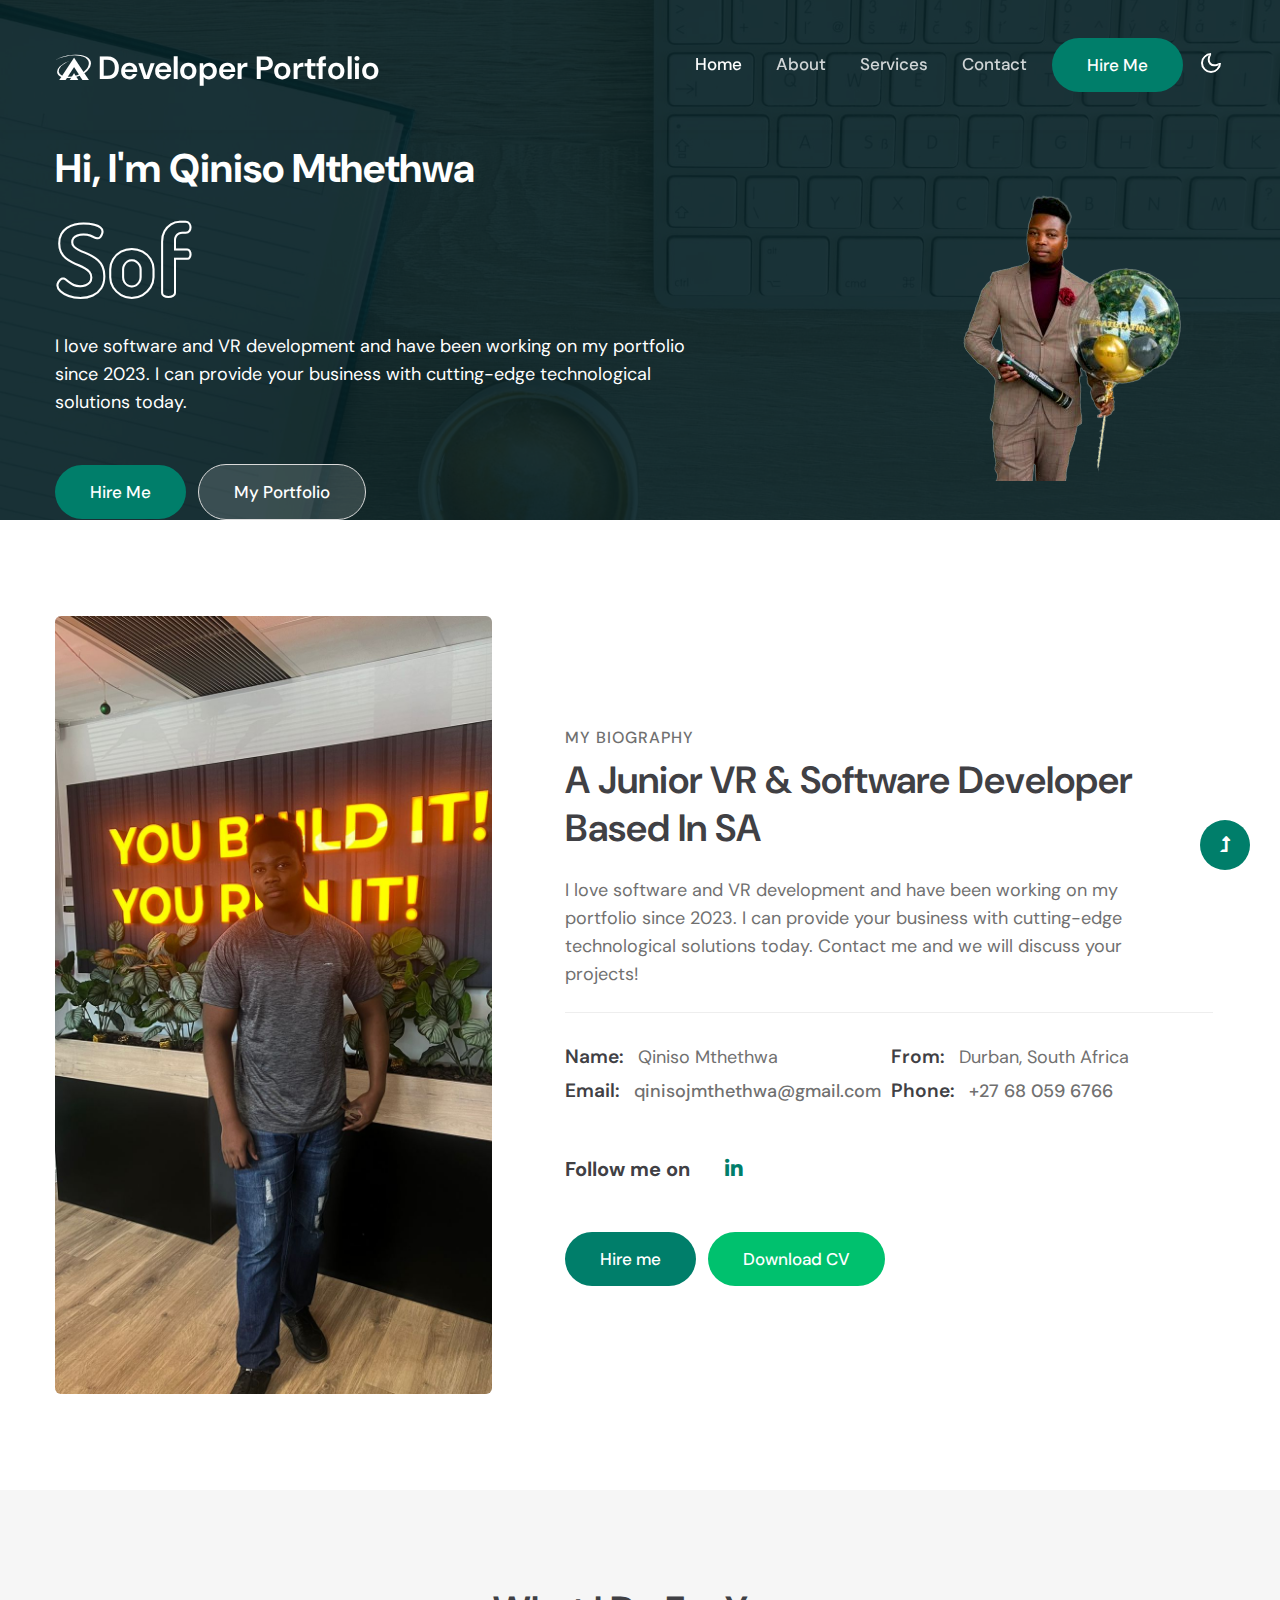
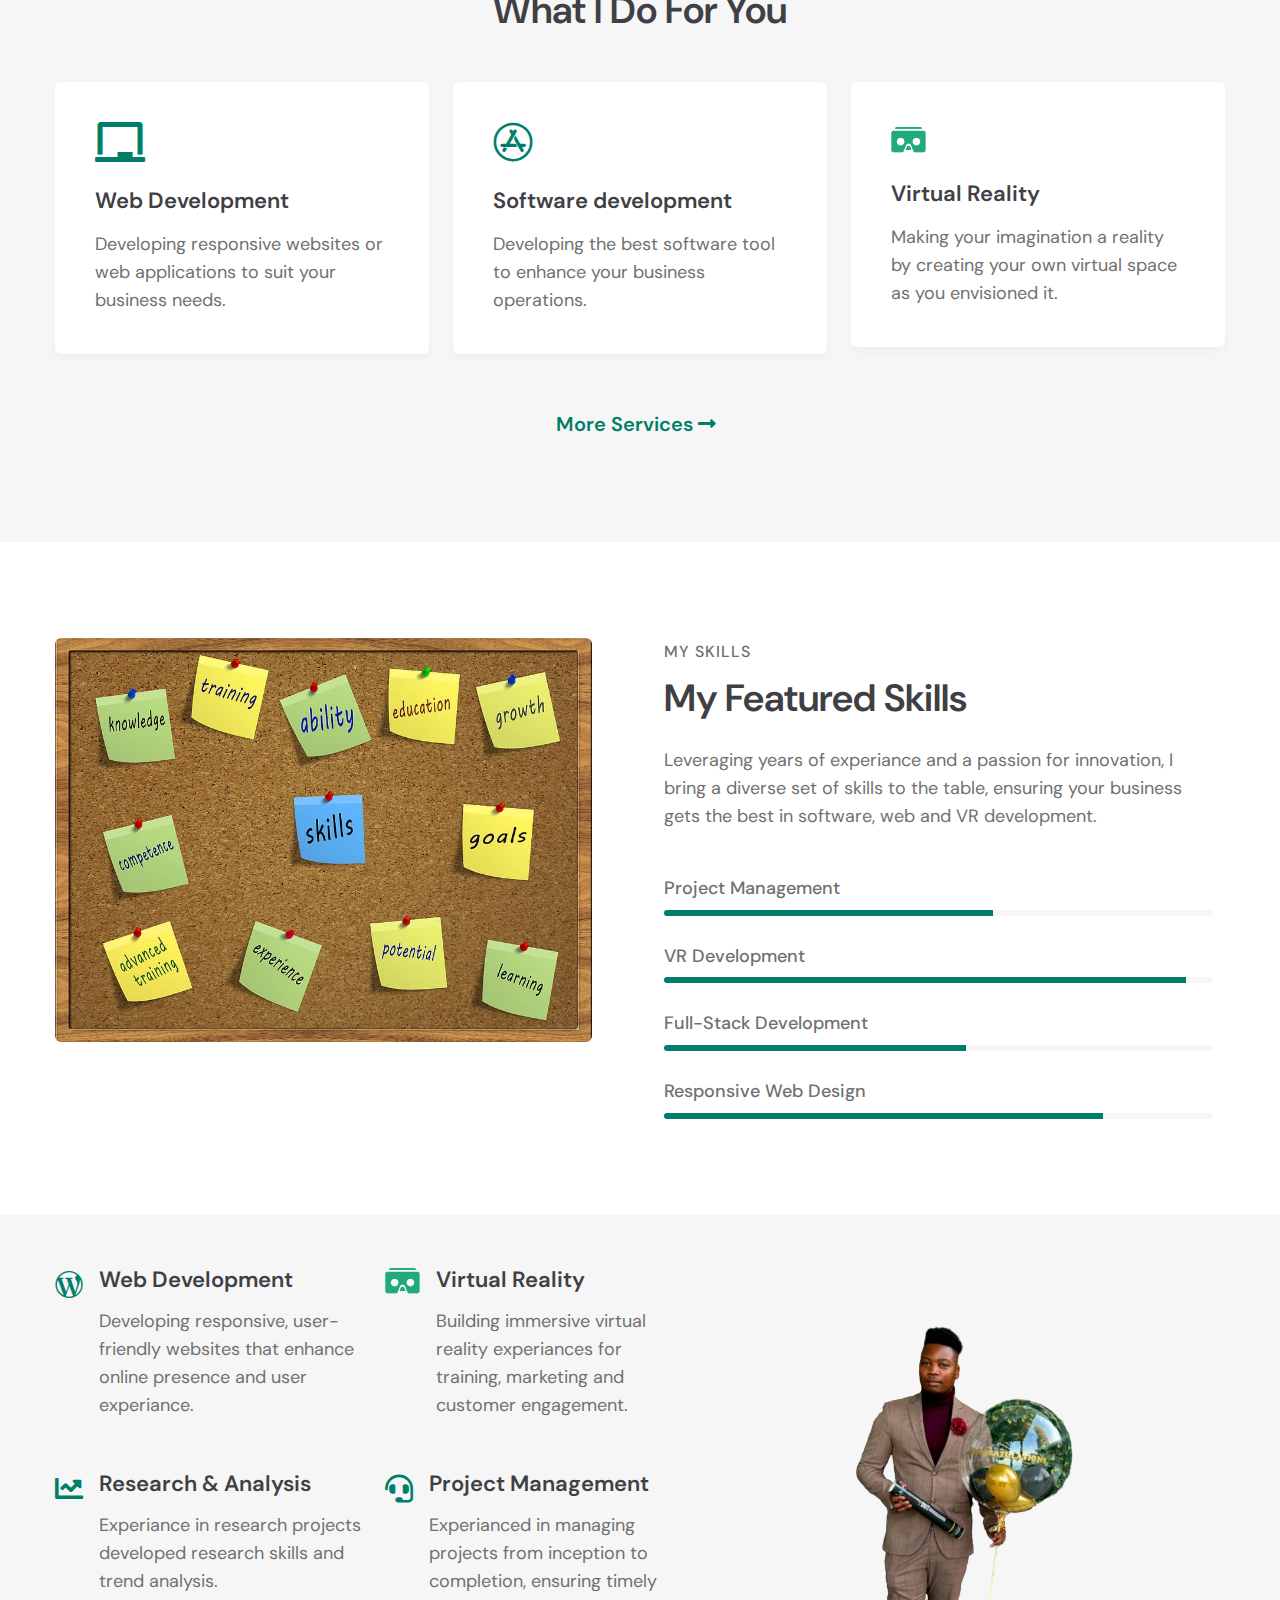
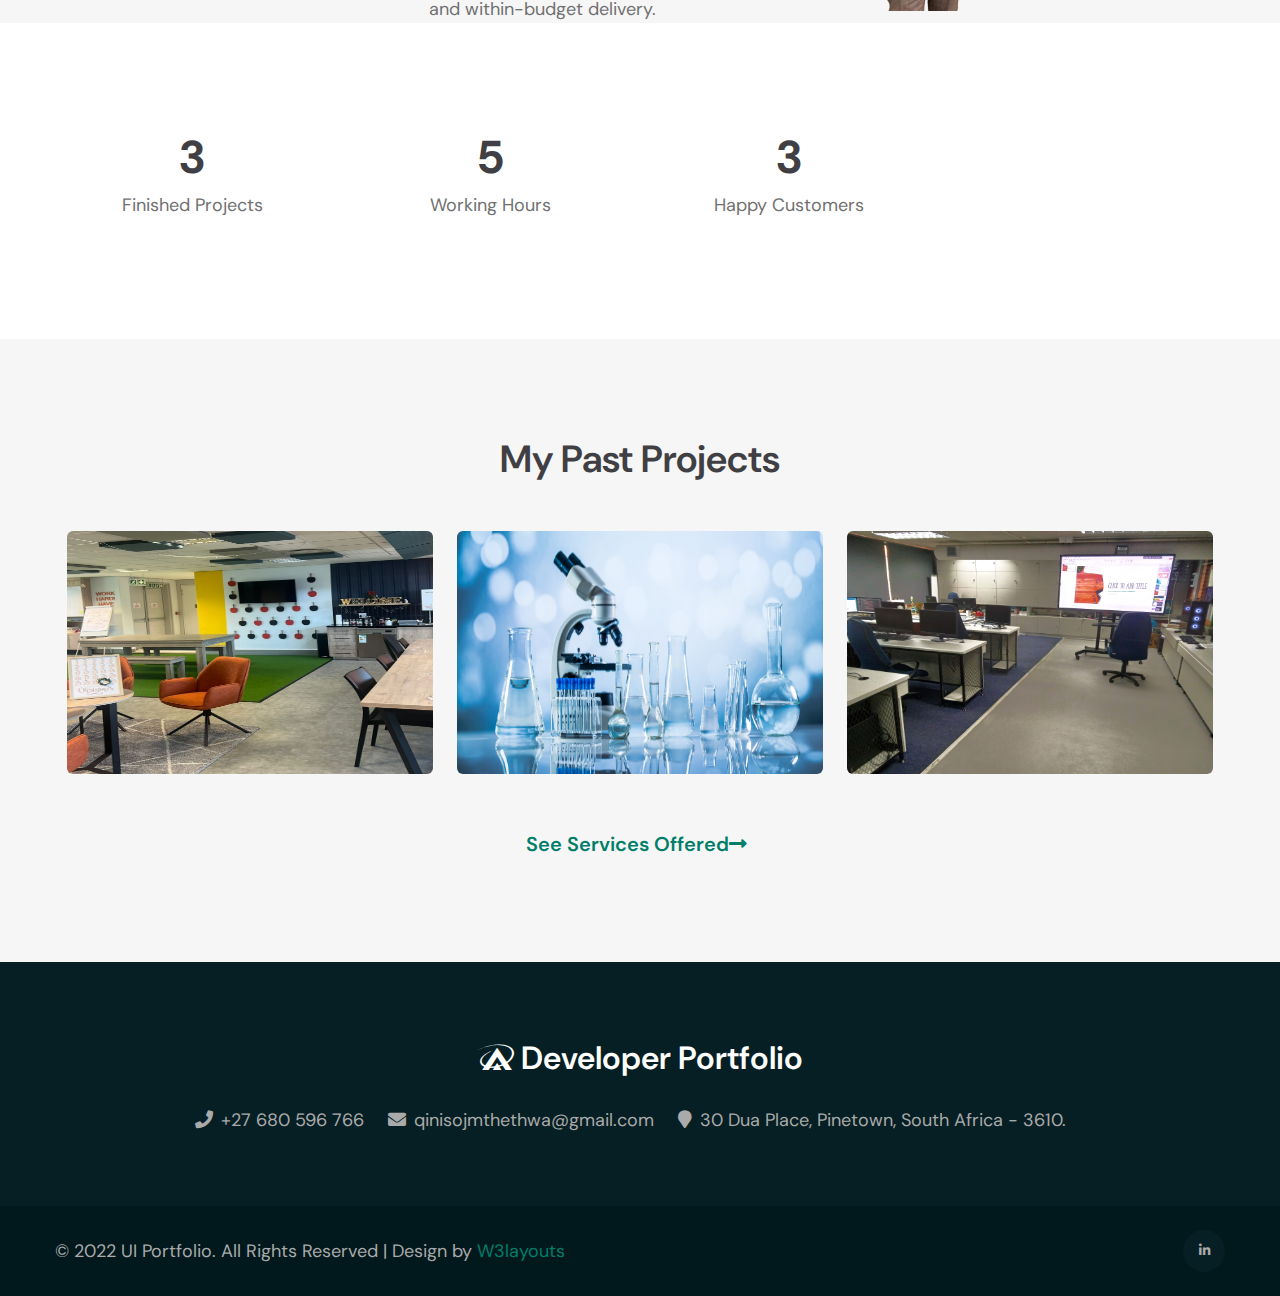
==== index.html @ 68a2a682 "Updated format" ====
<!--
Author: W3layouts
Author URL: http://w3layouts.com
-->
<!doctype html>
<html lang="en">

<head>
    <!-- Required meta tags -->
    <meta charset="utf-8">
    <meta name="viewport" content="width=device-width, initial-scale=1, shrink-to-fit=no">
    <title>Developer Portfolio - Personal Category Bootstrap Responsive Website Template - Home : W3Layouts</title>

    <!-- google-fonts -->
    <link href="//fonts.googleapis.com/css2?family=Dosis:wght@300;400;500;600;800&display=swap" rel="stylesheet">
    <link href="//fonts.googleapis.com/css2?family=DM+Sans:wght@400;500;700&display=swap" rel="stylesheet">
    <!-- //google-fonts -->

    <!-- Template CSS Style link -->
    <link rel="stylesheet" href="assets/css/style-liberty.css">

</head>

<body>


    <!--header-->
    <header id="site-header" class="fixed-top">
        <div class="container">
            <nav class="navbar navbar-expand-lg stroke">
                <h1>
                    <a class="navbar-brand" href="index.html">
                        <i class="fab fa-asymmetrik"></i> Developer Portfolio
                    </a>
                </h1>
                <!-- if logo is image enable this   
            <a class="navbar-brand" href="#index.html">
                <img src="image-path" alt="Your logo" title="Your logo" style="height:35px;" />
            </a> -->
                <button class="navbar-toggler collapsed bg-gradient" type="button" data-bs-toggle="collapse"
                    data-bs-target="#navbarTogglerDemo02" aria-controls="navbarTogglerDemo02" aria-expanded="false"
                    aria-label="Toggle navigation">
                    <span class="navbar-toggler-icon fa icon-expand fa-bars"></span>
                    <span class="navbar-toggler-icon fa icon-close fa-times"></span>
                </button>

                <div class="collapse navbar-collapse" id="navbarTogglerDemo02">
                    <ul class="navbar-nav ms-lg-auto align-items-center">
                        <li class="nav-item active">
                            <a class="nav-link" href="index.html">Home <span class="sr-only">(current)</span></a>
                        </li>
                        <li class="nav-item">
                            <a class="nav-link" href="about.html">About</a>
                        </li>
                        <li class="nav-item">
                            <a class="nav-link" href="services.html">Services</a>
                        </li>
                        <li class="nav-item">
                            <a class="nav-link" href="contact.html">Contact</a>
                        </li>

                        <!--/right-btn-->
                        <div class="header-btn mx-2">
                            <a class="btn btn-style btn-primary mr-lg-5" href="contact.html"> Hire Me</a>
                        </div>
                        <!--/right-btn-->

                    </ul>
                </div>

                <!-- search 
                <ul class="cd-header-buttons px-lg-2">
                    <li>
                    <a class="cd-search-trigger" href="#cd-search">
                        <span></span>
                    </a>
                    </li>
                </ul>
                <div id="cd-search" class="cd-search">
                    <form action="#url" method="post">
                        <input name="Search" type="search" placeholder="Click enter after typing...">
                    </form>
                </div>
                 //search -->
                
                <!-- toggle switch for light and dark theme -->
                <div class="cont-ser-position">
                    <nav class="navigation">
                        <div class="theme-switch-wrapper">
                            <label class="theme-switch" for="checkbox">
                                <input type="checkbox" id="checkbox">
                                <div class="mode-container">
                                    <i class="gg-sun"></i>
                                    <i class="gg-moon"></i>
                                </div>
                            </label>
                        </div>
                    </nav>
                </div>
                <!-- //toggle switch for light and dark theme -->
            </nav>
        </div>
    </header>
    <!--//header-->




    <!-- banner section -->
    <section id="home" class="w3l-banner pt-5">
        <div class="container pt-lg-5 pt-md-4">
            <div class="row pt-lg-5 pt-4">
                <div class="col-lg-7 banner-info-grid pt-lg-0 pt-5">
                    <h1 class="mb-3">Hi, I'm Qiniso Mthethwa</h1>
                    <h3 class="mb-4" style="width: 1000px;"> <span class="typed-text"></span><span class="cursor">&nbsp</span> </h3>
                    <p>I love software and VR development and have been working on my portfolio since 2023. I can
                        provide your business with cutting-edge technological solutions today.</p>
                    
                    <a class="btn btn-primary btn-style mt-5 me-2" href="contact.html"> Hire Me </a>
                    <a class="btn btn-style transparent-btn mt-5" href="#portfolio"> My Portfolio </a>
                    
                </div>
                <div class="col-lg-5 text-lg-end my-image mt-lg-0 mt-4">
                    <img src="assets/images/IMG-20240523-WA0033-removebg-copy.png" class="img-fluid" />
                </div>
            </div>
        </div>
    </section>
    <!-- //banner section -->


    <!-- About Section-->
    <section class="w3l-about py-5" id="about">
        <div class="container py-md-5 py-2">
            <div class="row w3l-row">
                <div class="col-lg-5 my-image pe-lg-5 mb-lg-0 mb-md-5 mb-4">
                    <img src="assets/images/IMG-20231201-WA0024.jpg" alt="" class="img-fluid">
                </div>
                <div class="col-lg-7 w3l-about-info px-lg-4 align-center">
                    <h6 class="w3l-title-small mb-1">My Biography</h6>
                    <h3 class="w3l-title-main mb-2">A Junior VR & Software Developer based in SA</h3>
                    <p class="my-4 pe-lg-5">I love software and VR development and have been working on my portfolio since 2023. I can provide your business with cutting-edge technological solutions today. Contact me and we will discuss your projects!</p>
                    <div class="my-info mt-4">
                        <div class="single-info"><span>Name:</span>
                            <p>Qiniso Mthethwa</p>
                        </div>
                        <div class="single-info"><span>From:</span>
                            <p>Durban, South Africa</p>
                        </div>
                        <div class="single-info"><span>Email:</span>
                            <p><a href="mailto:qinisojmthethwa@gmail.com">qinisojmthethwa@gmail.com</a></p>
                        </div>
                        <div class="single-info"><span>Phone:</span>
                            <p><a href="tel:+21 234 567 8901">+27 68 059 6766</a></p>
                        </div>
                    </div>

                    <ul class="follow-social mt-lg-5 mt-4">
                        <li>
                            <h5 class="me-md-3">Follow me on </h5>
                        </li>

                        <li><a href="https://www.linkedin.com/in/qiniso-mthethwa/"><span class="fab fa-linkedin-in"></span></a>
                        </li>

                    </ul>
                    <div class="w3l-btn">
                        <a href="contact.html" class="btn btn-style btn-primary mt-lg-5 mt-4 me-md-2">Hire me</a>
                        <a href="assets/CURRICULUM_VITAE_OF_QINISO_MTHETHWA (1).PDF" download="CURRICULUM_VITAE_OF_QINISO_MTHETHWA" class="btn btn-style btn-secondary mt-lg-5 mt-4">Download CV</a>
                    </div>
                </div>
            </div>
        </div>
    </section>
    <!-- //About Section-->


    <!-- Services Section -->
    <section class="about-section py-5">
        <div class="container py-lg-5 py-md-4 py-2">
            <div class="title-heading-w3 mx-auto text-center mb-sm-5 mb-4">
                <h3 class="w3l-title-main">What I do for you</h3>
            </div>
            <div class="row justify-content-center">
                <div class="col-lg-4 col-md-6">
                    <div class="about-single">
                        <div class="about-icon mb-4">
                            <i class="fas fa-chalkboard"></i>
                        </div>
                        <div class="about-content">
                            <h5 class="mb-3"><a href="#url">Web Development</a></h5>
                            <p>Developing responsive websites or web applications to suit your business needs.</p>
                        </div>
                    </div>
                </div>
                <div class="col-lg-4 col-md-6 mt-md-0 mt-3">
                    <div class="about-single">
                        <div class="about-icon mb-4">
                            <i class="fab fa-app-store"></i>
                        </div>
                        <div class="about-content">
                            <h5 class="mb-3"><a href="#url"> Software development</a></h5>
                            <p>Developing the best software tool to enhance your business operations.</p>
                        </div>
                    </div>
                </div>
                <div class="col-lg-4 col-md-6 mt-lg-0 mt-3">
                    <div class="about-single">
                        <div class="about-icon mb-4">
                            <a class="navbar-brand" href="services.html">
                                <img src="assets/images/VR_Icon.png" alt="VR" title="VR" style="height:35px;" />
                            </a>
                        </div>
                        <div class="about-content">
                            <h5 class="mb-3"><a href="#url"> Virtual Reality</a></h5>
                            <p>Making your imagination a reality by creating your own virtual space as you envisioned it.</p>
                        </div>
                    </div>
                </div>
            </div>

            <div class="w3l-btn text-center">
                <a href="services.html" class="btn btn-border mt-lg-5 mt-4 me-2">
                    More services <span class="fas fa-long-arrow-alt-right"></span></a>
            </div>
        </div>
    </section>
    <!-- //Services Section -->





    <section class="w3l-skills py-5" id="skills">
        <div class="container py-lg-5 py-md-4 py-3">
            <div class="row">
                <div class="col-lg-6 pe-lg-5">
                    <img src="assets/images/Skills.jpg" alt="" class="img-fluid">
                </div>
                <div class="col-lg-6 mt-lg-0 mt-5 w3l-content-6 px-lg-4 align-self-center">
                    <h6 class="w3l-title-small mb-2">My skills</h6>
                    <h3 class="w3l-title-main">My Featured skills</h3>
                    <p class="mt-4">Leveraging years of experiance and a passion for innovation, I bring a diverse set of skills to the table, ensuring your business gets the best in software, web and VR development.</p>
                    <div class="progress-info mt-5">
                        <h6 class="progress-tittle">Project Management</h6>
                        <div class="progress">
                            <div class="progress-bar progress-bar-striped" role="progressbar" style="width: 60%" aria-valuenow="60" aria-valuemin="0" aria-valuemax="100">
                            </div>
                        </div>
                    </div>
                    <div class="progress-info">
                        <h6 class="progress-tittle">VR Development
                        </h6>
                        <div class="progress">
                            <div class="progress-bar progress-bar-striped" role="progressbar" style="width: 95%" aria-valuenow="95" aria-valuemin="0" aria-valuemax="100">
                            </div>
                        </div>
                    </div>
                    <div class="progress-info">
                        <h6 class="progress-tittle">Full-Stack Development</h6>
                        <div class="progress">
                            <div class="progress-bar progress-bar-striped" role="progressbar" style="width: 55%" aria-valuenow="55" aria-valuemin="0" aria-valuemax="100">
                            </div>
                        </div>
                    </div>
                    <div class="progress-info mb-0">
                        <h6 class="progress-tittle">Responsive Web Design</h6>
                        <div class="progress">
                            <div class="progress-bar progress-bar-striped" role="progressbar" style="width: 80%" aria-valuenow="80" aria-valuemin="0" aria-valuemax="100">
                            </div>
                        </div>
                    </div>
                </div>
            </div>
        </div>
    </section>


    <!-- Why Choose Us Section-->
    <section class="w3l-whychooseus pt-5" id="about1">
        <div class="container pt-lg-0 pt-md-4 pt-2">
            <div class="row align-items-center">
                <div class="col-lg-7 pe-lg-5 align-items-center">
                    <div class="row two-grids">
                        <div class="col-sm-6 grids_info d-flex">
                            <i class="fab fa-wordpress-simple"></i>
                            <div class="detail ms-3">
                                <h4 class="w3l-subtitle">Web Development</h4>
                                <p>Developing responsive, user-friendly websites that enhance online presence and user experiance.
                                </p>
                            </div>
                        </div>
                        <div class="col-sm-6 grids_info d-flex mt-sm-0 mt-4">
                                <img src="assets/images/VR_Icon.png" alt="VR" title="VR" style="height:35px;" />
                            <div class="detail ms-3">
                                <h4 class="w3l-subtitle">Virtual Reality</h4>
                                <p>Building immersive virtual reality experiances for training, marketing and customer engagement.
                                </p>
                            </div>
                        </div>
                        <div class="col-sm-6 grids_info d-flex mt-md-5 mt-4">
                            <i class="fas fa-chart-line"></i>
                            <div class="detail ms-3">
                                <h4 class="w3l-subtitle">Research & Analysis</h4>
                                <p>Experiance in research projects developed research skills and trend analysis.
                                </p>
                            </div>
                        </div>
                        <div class="col-sm-6 grids_info d-flex mt-md-5 mt-4">
                            <i class="fas fa-headset"></i>
                            <div class="detail ms-3">
                                <h4 class="w3l-subtitle">Project Management</h4>
                                <p>Experianced in managing projects from inception to completion, ensuring timely and within-budget delivery.
                                </p>
                            </div>
                        </div>
                    </div>
                </div>
                <div class="col-lg-5 ps-lg-5 my-image mt-lg-0 mt-4">
                    <img src="assets/images/IMG-20240523-WA0033-removebg-copy.png" alt="" class="img-fluid">
                </div>

            </div>
        </div>
    </section>
    <!-- //Why Choose Us Section-->



    
    <!-- Stats Section-->
    <section class="w3l-stats-section py-5" id="stats">
        <div class="container py-lg-5 py-md-4 py-2">
            <div class="w3l-stats-inner-inf py-lg-4">
                <div class="row stats-con text-center">
                    <div class="col-lg-3 col-6 stats_info counter_grid">
                        <p class="counter"> 3 </p>
                        <h3>Finished Projects</h3>
                    </div>
                    <div class="col-lg-3 col-6 stats_info counter_grid">
                        <p class="counter"> 5 </p>
                        <h3>Working Hours</h3>
                    </div>
                    <div class="col-lg-3 col-6 stats_info counter_grid mt-lg-0 mt-sm-5 mt-5">
                        <p class="counter"> 3 </p>
                        <h3>Happy Customers</h3>
                    </div>

                </div>
            </div>
        </div>
    </section>
    <!-- //Stats Section-->


    <!-- portfolio -->
    <section class="w3-gallery py-5" id="portfolio">
        <div class="container py-lg-5 py-md-4 py-2">
            <div class="title-heading-w3 mx-auto text-center mb-sm-5 mb-4">
                <h3 class="w3l-title-main mb-2">My Past projects</h3>
            </div>
            <div class="row portfolio-area clearfix p-0 m-0">
                <div class="col-lg-4 col-md-6 portfolio-item2 content" data-id="id-1" data-type="cat-item-1">
                    <span class="image-block">
                        <a class="image-zoom" href="assets/images/IMG-20231201-WA0020-copy.jpg" data-gal="prettyPhoto[gallery1]">
                        
                            <div class="content-overlay"></div>
                            <img src="assets/images/IMG-20231201-WA0020-copy.jpg" class="img-fluid w3layouts agileits" alt="portfolio-img" style="width:392px; height: 243.85px;">
                            <div class="content-details fadeIn-bottom">
                                <h3 class="content-title">Old Mutual</h3>
                                <p class="content-text">Creating a demo VR replica of Old Mutual's Tech Hub</p>
                            </div>
                        </a>
                        <a class="image-zoom" href="assets/images/Screenshot (17).png" data-gal="prettyPhoto[gallery1]"></a>
                        <a class="image-zoom" href="assets/images/Screenshot (13).png" data-gal="prettyPhoto[gallery1]"></a>
                        <a class="image-zoom" href="assets/images/Screenshot (14).png" data-gal="prettyPhoto[gallery1]"></a>
                        <a class="image-zoom" href="assets/images/IMG-20231201-WA0014(1).jpg" data-gal="prettyPhoto[gallery1]"></a>
                    </span>
                </div>
                <div class="col-lg-4 col-md-6 portfolio-item2 content mt-md-0 mt-4" data-id="id-2" data-type="cat-item-2">
                    <span class="image-block">
                        <a class="image-zoom" href="assets/images/chemPic.jpg" data-gal="prettyPhoto[gallery2]">
                            <div class="content-overlay"></div>
                            <img src="assets/images/chemPic.jpg" class="img-fluid w3layouts agileits" alt="portfolio-img" style="width:392px; height: 243.85px;">
                            <div class="content-details fadeIn-bottom">
                                <h3 class="content-title">Research</h3>
                                <p class="content-text">Research into VR application in experimentation</p>
                            </div>
                        </a>
                        <a class="image-zoom" href="assets/images/Screenshot (18).png" data-gal="prettyPhoto[gallery2]"></a>
                        <a class="image-zoom" href="assets/images/Screenshot (20).png" data-gal="prettyPhoto[gallery2]"></a>
                        <a class="image-zoom" href="assets/images/Screenshot (22).png" data-gal="prettyPhoto[gallery2]"></a>
                    </span>
                </div>
                <div class="col-lg-4 col-md-6 portfolio-item2 content mt-lg-0 mt-4" data-id="id-3" data-type="cat-item-3">
                    <span class="image-block">
                        <a class="image-zoom" href="assets/images/20240807_150619.jpg" data-gal="prettyPhoto[gallery3]">
                            <div class="content-overlay"></div>
                            <img src="assets/images/20240807_150619.jpg" class="img-fluid w3layouts agileits" alt="portfolio-img" style="width:392px; height: 243.85px;">
                            <div class="content-details fadeIn-bottom">
                                <h3 class="content-title">Work space</h3>
                                <p class="content-text">A VR replica of my workplace for training and marketing</p>
                            </div>
                        </a>
                        <a class="image-zoom" href="assets/images/Screenshot (10).png" data-gal="prettyPhoto[gallery3]"></a>
                        <a class="image-zoom" href="assets/images/Screenshot (11).png" data-gal="prettyPhoto[gallery3]"></a>
                    </span>
                </div>
                <div class="w3l-btn text-center">
                    <a href="services.html" class="btn btn-border mt-lg-5 mt-4 me-2">
                        See services offered<span class="fas fa-long-arrow-alt-right"></span></a>
                </div>
            </div>
            <!--end portfolio-area -->
        </div>
        <!-- //gallery container -->
    </section>
    <!-- //portfolio -->


    <!--/brands
    <section class="w3l-brands py-md-5 py-4">
        <div class="container py-lg-2">
            <div class="align-items-center">
                <div id="owl-demo" class="owl-carousel owl-theme">
                    <div class="item">
                        <img src="assets/images/logo1.png" class="img-fluid" alt="Brand">
                    </div>
                    <div class="item">
                        <img src="assets/images/logo2.png" class="img-fluid" alt="Brand">
                    </div>

                    <div class="item">
                        <img src="assets/images/logo3.png" class="img-fluid" alt="Brand">
                    </div>

                    <div class="item">
                        <img src="assets/images/logo4.png" class="img-fluid" alt="Brand">
                    </div>

                    <div class="item">
                        <img src="assets/images/logo5.png" class="img-fluid" alt="Brand">
                    </div>

                    <div class="item">
                        <img src="assets/images/logo1.png" class="img-fluid" alt="Brand">
                    </div>
                    <div class="item">
                        <img src="assets/images/logo2.png" class="img-fluid" alt="Brand">
                    </div>

                    <div class="item">
                        <img src="assets/images/logo3.png" class="img-fluid" alt="Brand">
                    </div>

                    <div class="item">
                        <img src="assets/images/logo4.png" class="img-fluid" alt="Brand">
                    </div>
                </div>
            </div>
        </div>
    </section>
    //brands -->



     <!-- footer -->
     <footer class="text-center">
        <div class="footer py-5">
            <div class="container py-md-4">
                <div clss="footer-logo">
                    <a class="logo" href="index.html">
                        <i class="fab fa-asymmetrik"></i> Developer Portfolio
                    </a>
                </div>
                <div class="footer-contact-info mt-4">
                    <ul>
                        <li>
                            <a href="tel:+27 680 596 766" class="contact-text-sub">
                                <span class="fas fa-phone me-2"></span>+27 680 596 766</a>
                        </li>
                        <li>
                            <a href="mailto:qinisojmthethwa@gmail.com" class="contact-text-sub">
                                <span class="fas fa-envelope me-2"></span>qinisojmthethwa@gmail.com </a>
                        </li>
                        <li>
                            <p class="contact-text-sub">
                                <span class="fas fa-map-marker me-2"></span>30 Dua Place, Pinetown, South Africa - 3610.</p>
                        </li>
                    </ul>
                </div>
            </div>
        </div>
        <div class="container py-4">
            <div class="row footer-grids">
                <div class="col-lg-6 copyright text-lg-start text-center align-center">
                    <p>© 2022 UI Portfolio. All Rights Reserved | Design by <a href="http://w3layouts.com/"> W3layouts</a> </p>
                </div>
                <div class="col-lg-6 text-lg-end text-center mt-lg-0 mt-4">
                    <div class="social">
                        <ul>
                            <li><a href="https://www.linkedin.com/in/qiniso-mthethwa/"><span class="fab fa-linkedin-in"></span></a>
                            </li>
                        </ul>
                    </div>
                </div>
            </div>
        </div>
    </footer>
    <!-- //footer -->



    <!-- Js scripts -->
    <!-- move top -->
    <button onclick="topFunction()" id="movetop" title="Go to top">
        <span class="fas fa-level-up-alt" aria-hidden="true"></span>
    </button>
    <script>
        // When the user scrolls down 20px from the top of the document, show the button
        window.onscroll = function () {
            scrollFunction()
        };

        function scrollFunction() {
            if (document.body.scrollTop > 20 || document.documentElement.scrollTop > 20) {
                document.getElementById("movetop").style.display = "block";
            } else {
                document.getElementById("movetop").style.display = "none";
            }
        }

        // When the user clicks on the button, scroll to the top of the document
        function topFunction() {
            document.body.scrollTop = 0;
            document.documentElement.scrollTop = 0;
        }
    </script>
    <!-- //move top -->

    <!-- common jquery plugin -->
    <script src="assets/js/jquery-3.3.1.min.js"></script>
    <!-- //common jquery plugin -->

    <!-- theme switch js (light and dark)-->
    <script src="assets/js/theme-change.js"></script>
    <!-- //theme switch js (light and dark)-->

    <!--search-bar-->
    <script src="assets/js/search.js"></script>
    <!--//search-bar-->

    <!--/stats-number-counter-->
    <script src="assets/js/jquery.waypoints.min.js"></script>
    <script src="assets/js/jquery.countup.js"></script>
    <script>
        $('.counter').countUp();

    </script>
    <!--//stats-number-counter-->

    <!--/owlcarousel-->
    <script src="assets/js/owl.carousel.js"></script>
    <!-- //brands-->
    <script>
        $(document).ready(function() {
            $("#owl-demo").owlCarousel({
                loop: true,
                autoplay: true,
                autoplaySpeed: 1500,
                nav: false,
                responsiveClass: true,
                responsive: {
                    0: {
                        items: 2,
                        nav: false
                    },
                    568: {
                        items: 3,
                        nav: false
                    },
                    768: {
                        items: 4,
                        nav: false
                    }
                }
            })
        })

    </script>
    <!-- //brands-->

    <!-- /typig-text-->
    <script>
        const typedTextSpan = document.querySelector(".typed-text");
        const cursorSpan = document.querySelector(".cursor");

        const textArray = ["Software Developer", "Web Developer", "VR Developer", "Freelancer"];
        const typingDelay = 200;
        const erasingDelay = 10;
        const newTextDelay = 100; // Delay between current and next text
        let textArrayIndex = 0;
        let charIndex = 0;

        function type() {
            if (charIndex < textArray[textArrayIndex].length) {
                if (!cursorSpan.classList.contains("typing")) cursorSpan.classList.add("typing");
                typedTextSpan.textContent += textArray[textArrayIndex].charAt(charIndex);
                charIndex++;
                setTimeout(type, typingDelay);
            } else {
                cursorSpan.classList.remove("typing");
                setTimeout(erase, newTextDelay);
            }
        }

        function erase() {
            if (charIndex > 0) {
                // add class 'typing' if there's none
                if (!cursorSpan.classList.contains("typing")) {
                    cursorSpan.classList.add("typing");
                }
                typedTextSpan.textContent = textArray[textArrayIndex].substring(0, 0);
                charIndex--;
                setTimeout(erase, erasingDelay);
            } else {
                cursorSpan.classList.remove("typing");
                textArrayIndex++;
                if (textArrayIndex >= textArray.length) textArrayIndex = 0;
                setTimeout(type, typingDelay);
            }
        }

        document.addEventListener("DOMContentLoaded", function () { // On DOM Load initiate the effect
            if (textArray.length) setTimeout(type, newTextDelay + 250);
        });
    </script>
    <!-- //typig-text-->


    <!-- jQuery-Photo-filter-lightbox-portfolio-plugin -->
    <script src="assets/js/jquery-1.7.2.js"></script>
    <script src="assets/js/jquery.quicksand.js"></script>
    <script src="assets/js/script.js"></script>
    <script src="assets/js/jquery.prettyPhoto.js"></script>
    <!-- //jQuery-Photo-filter-lightbox-portfolio-plugin -->

    <!-- MENU-JS -->
    <script>
        $(window).on("scroll", function () {
            var scroll = $(window).scrollTop();

            if (scroll >= 80) {
                $("#site-header").addClass("nav-fixed");
            } else {
                $("#site-header").removeClass("nav-fixed");
            }
        });

        //Main navigation Active Class Add Remove
        $(".navbar-toggler").on("click", function () {
            $("header").toggleClass("active");
        });
        $(document).on("ready", function () {
            if ($(window).width() > 991) {
                $("header").removeClass("active");
            }
            $(window).on("resize", function () {
                if ($(window).width() > 991) {
                    $("header").removeClass("active");
                }
            });
        });
    </script>
    <!-- //MENU-JS -->

    <!-- disable body scroll which navbar is in active -->
    <script>
        $(function () {
            $('.navbar-toggler').click(function () {
                $('body').toggleClass('noscroll');
            })
        });
    </script>
    <!-- //disable body scroll which navbar is in active -->

    <!--bootstrap-->
    <script src="assets/js/bootstrap.min.js"></script>
    <!-- //bootstrap-->
    <!-- //Js scripts -->

</body>

</html>
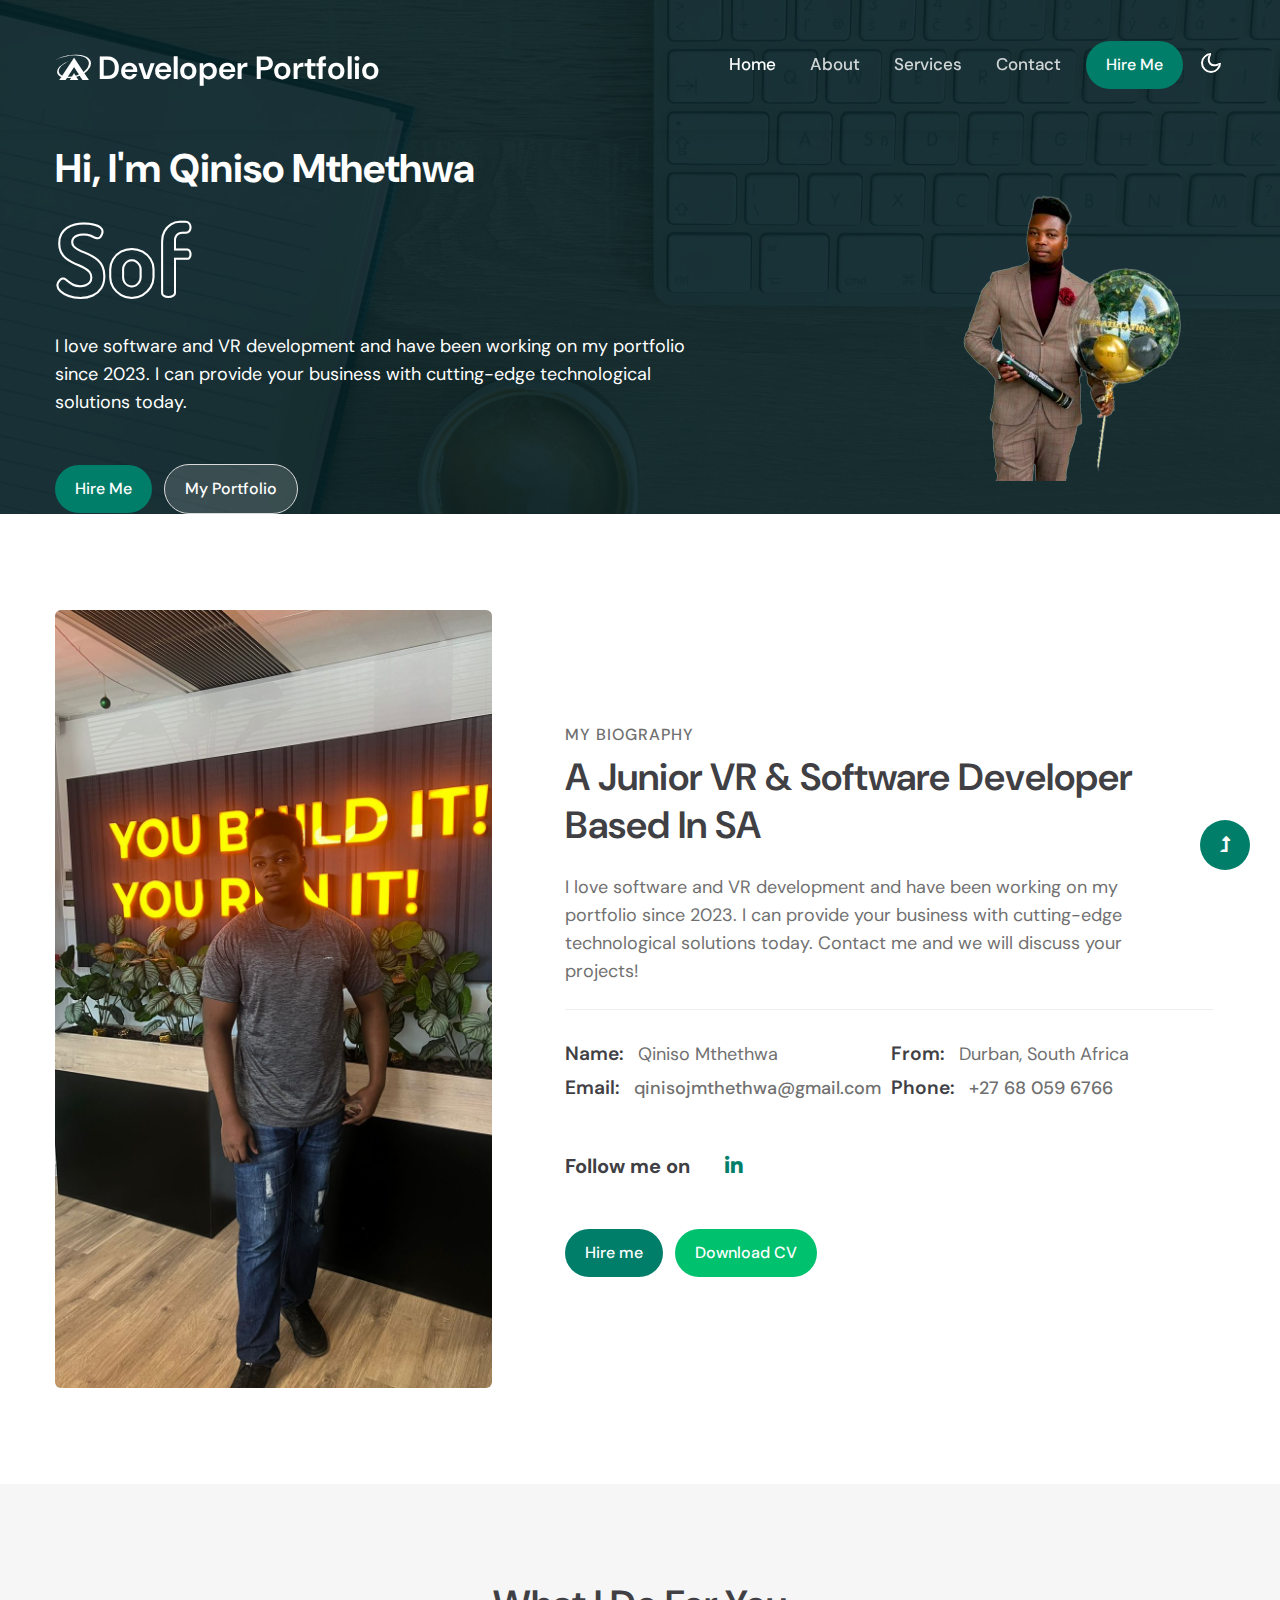
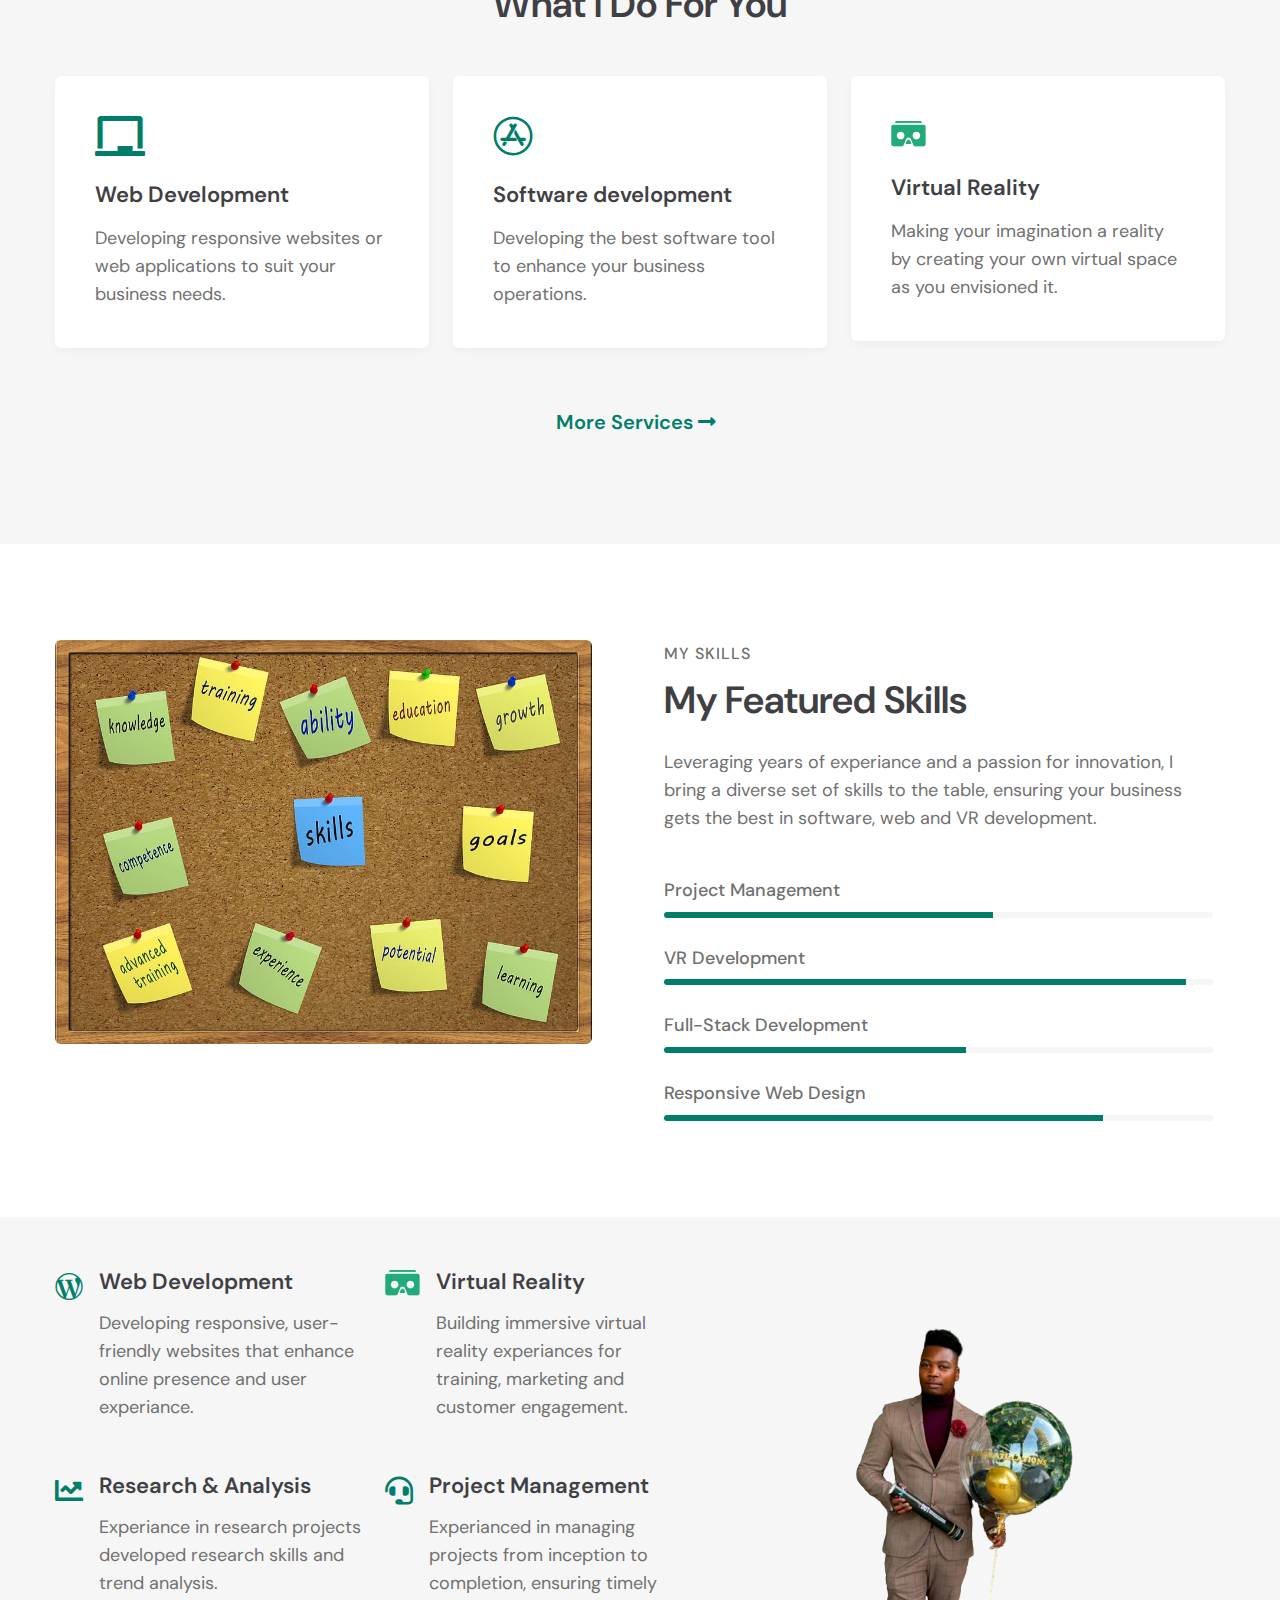
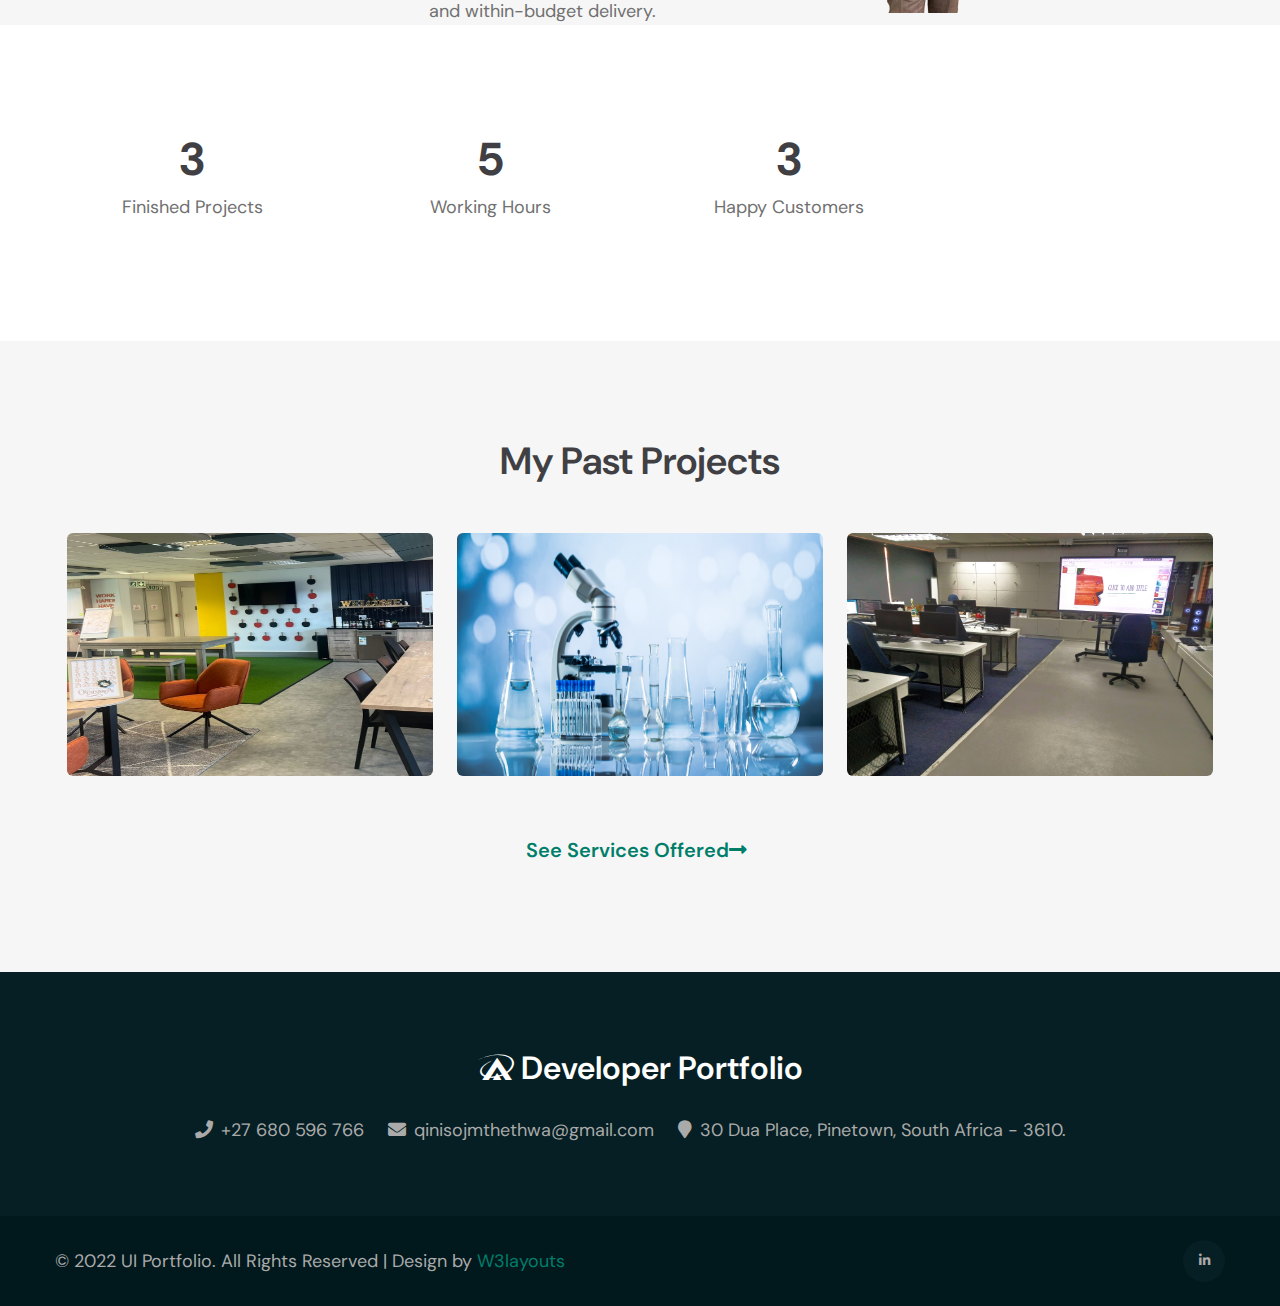
==== commit 1cd9be11: "Updated Portfolio" ====
--- a/index.html
+++ b/index.html
@@ -1,74 +1,79 @@
-<!--
-Author: W3layouts
-Author URL: http://w3layouts.com
--->
-<!doctype html>
+<!--Author: W3layoutsAuthor URL: http://w3layouts.com-->
+<!DOCTYPE html>
+
 <html lang="en">
-
 <head>
-    <!-- Required meta tags -->
-    <meta charset="utf-8">
-    <meta name="viewport" content="width=device-width, initial-scale=1, shrink-to-fit=no">
-    <title>Developer Portfolio - Personal Category Bootstrap Responsive Website Template - Home : W3Layouts</title>
-
-    <!-- google-fonts -->
-    <link href="//fonts.googleapis.com/css2?family=Dosis:wght@300;400;500;600;800&display=swap" rel="stylesheet">
-    <link href="//fonts.googleapis.com/css2?family=DM+Sans:wght@400;500;700&display=swap" rel="stylesheet">
-    <!-- //google-fonts -->
-
-    <!-- Template CSS Style link -->
-    <link rel="stylesheet" href="assets/css/style-liberty.css">
-
-</head>
-
+<!-- Required meta tags -->
+<meta charset="utf-8"/>
+<meta content="width=device-width, initial-scale=1, shrink-to-fit=no" name="viewport"/>
+<title>Developer Portfolio - Qiniso-Mthethwa</title>
+<!-- google-fonts -->
+<link href="//fonts.googleapis.com/css2?family=Dosis:wght@300;400;500;600;800&amp;display=swap" rel="stylesheet"/>
+<link href="//fonts.googleapis.com/css2?family=DM+Sans:wght@400;500;700&amp;display=swap" rel="stylesheet"/>
+<!-- //google-fonts -->
+<!-- Template CSS Style link -->
+<link href="assets/css/improved_style-liberty.css" rel="stylesheet"/>
+<style>
+    @media (max-width: 768px) {
+        .banner-info-grid, .about-single {
+            text-align: center;
+        }
+        .col-lg-6, .col-md-6 {
+            width: 100%;
+            margin: 0 auto;
+        }
+        h1 {
+            font-size: 1.8rem;
+        }
+        p {
+            font-size: 1rem;
+        }
+    }
+    img {
+        max-width: 100%;
+        height: auto;
+    }
+    </style></head>
 <body>
-
-
-    <!--header-->
-    <header id="site-header" class="fixed-top">
-        <div class="container">
-            <nav class="navbar navbar-expand-lg stroke">
-                <h1>
-                    <a class="navbar-brand" href="index.html">
-                        <i class="fab fa-asymmetrik"></i> Developer Portfolio
+<!--header-->
+<header class="fixed-top" id="site-header">
+<div class="container">
+<nav class="navbar navbar-expand-lg stroke">
+<h1>
+<a class="navbar-brand" href="index.html">
+<i class="fab fa-asymmetrik"></i> Developer Portfolio
                     </a>
-                </h1>
-                <!-- if logo is image enable this   
+</h1>
+<!-- if logo is image enable this   
             <a class="navbar-brand" href="#index.html">
                 <img src="image-path" alt="Your logo" title="Your logo" style="height:35px;" />
             </a> -->
-                <button class="navbar-toggler collapsed bg-gradient" type="button" data-bs-toggle="collapse"
-                    data-bs-target="#navbarTogglerDemo02" aria-controls="navbarTogglerDemo02" aria-expanded="false"
-                    aria-label="Toggle navigation">
-                    <span class="navbar-toggler-icon fa icon-expand fa-bars"></span>
-                    <span class="navbar-toggler-icon fa icon-close fa-times"></span>
-                </button>
-
-                <div class="collapse navbar-collapse" id="navbarTogglerDemo02">
-                    <ul class="navbar-nav ms-lg-auto align-items-center">
-                        <li class="nav-item active">
-                            <a class="nav-link" href="index.html">Home <span class="sr-only">(current)</span></a>
-                        </li>
-                        <li class="nav-item">
-                            <a class="nav-link" href="about.html">About</a>
-                        </li>
-                        <li class="nav-item">
-                            <a class="nav-link" href="services.html">Services</a>
-                        </li>
-                        <li class="nav-item">
-                            <a class="nav-link" href="contact.html">Contact</a>
-                        </li>
-
-                        <!--/right-btn-->
-                        <div class="header-btn mx-2">
-                            <a class="btn btn-style btn-primary mr-lg-5" href="contact.html"> Hire Me</a>
-                        </div>
-                        <!--/right-btn-->
-
-                    </ul>
-                </div>
-
-                <!-- search 
+<button aria-controls="navbarTogglerDemo02" aria-expanded="false" aria-label="Toggle navigation" class="navbar-toggler collapsed bg-gradient" data-bs-target="#navbarTogglerDemo02" data-bs-toggle="collapse" type="button">
+<span class="navbar-toggler-icon fa icon-expand fa-bars"></span>
+<span class="navbar-toggler-icon fa icon-close fa-times"></span>
+</button>
+<div class="collapse navbar-collapse" id="navbarTogglerDemo02">
+<ul class="navbar-nav ms-lg-auto align-items-center">
+<li class="nav-item active">
+<a class="nav-link" href="index.html">Home <span class="sr-only">(current)</span></a>
+</li>
+<li class="nav-item">
+<a class="nav-link" href="about.html">About</a>
+</li>
+<li class="nav-item">
+<a class="nav-link" href="services.html">Services</a>
+</li>
+<li class="nav-item">
+<a class="nav-link" href="contact.html">Contact</a>
+</li>
+<!--/right-btn-->
+<div class="header-btn mx-2">
+<a class="btn btn-style btn-primary mr-lg-5" href="contact.html"> Hire Me</a>
+</div>
+<!--/right-btn-->
+</ul>
+</div>
+<!-- search 
                 <ul class="cd-header-buttons px-lg-2">
                     <li>
                     <a class="cd-search-trigger" href="#cd-search">
@@ -82,343 +87,310 @@
                     </form>
                 </div>
                  //search -->
-                
-                <!-- toggle switch for light and dark theme -->
-                <div class="cont-ser-position">
-                    <nav class="navigation">
-                        <div class="theme-switch-wrapper">
-                            <label class="theme-switch" for="checkbox">
-                                <input type="checkbox" id="checkbox">
-                                <div class="mode-container">
-                                    <i class="gg-sun"></i>
-                                    <i class="gg-moon"></i>
-                                </div>
-                            </label>
-                        </div>
-                    </nav>
-                </div>
-                <!-- //toggle switch for light and dark theme -->
-            </nav>
-        </div>
-    </header>
-    <!--//header-->
-
-
-
-
-    <!-- banner section -->
-    <section id="home" class="w3l-banner pt-5">
-        <div class="container pt-lg-5 pt-md-4">
-            <div class="row pt-lg-5 pt-4">
-                <div class="col-lg-7 banner-info-grid pt-lg-0 pt-5">
-                    <h1 class="mb-3">Hi, I'm Qiniso Mthethwa</h1>
-                    <h3 class="mb-4" style="width: 1000px;"> <span class="typed-text"></span><span class="cursor">&nbsp</span> </h3>
-                    <p>I love software and VR development and have been working on my portfolio since 2023. I can
+<!-- toggle switch for light and dark theme -->
+<div class="cont-ser-position">
+<nav class="navigation">
+<div class="theme-switch-wrapper">
+<label class="theme-switch" for="checkbox">
+<input id="checkbox" type="checkbox"/>
+<div class="mode-container">
+<i class="gg-sun"></i>
+<i class="gg-moon"></i>
+</div>
+</label>
+</div>
+</nav>
+</div>
+<!-- //toggle switch for light and dark theme -->
+</nav>
+</div>
+</header>
+<!--//header-->
+<!-- banner section -->
+<section class="w3l-banner pt-5" id="home">
+<div class="container pt-lg-5 pt-md-4">
+<div class="row pt-lg-5 pt-4">
+<div class="col-lg-7 banner-info-grid pt-lg-0 pt-5">
+<h1 class="mb-3">Hi, I'm Qiniso Mthethwa</h1>
+<h3 class="mb-4" style="width: 1000px;"> <span class="typed-text"></span><span class="cursor"> </span> </h3>
+<p>I love software and VR development and have been working on my portfolio since 2023. I can
                         provide your business with cutting-edge technological solutions today.</p>
-                    
-                    <a class="btn btn-primary btn-style mt-5 me-2" href="contact.html"> Hire Me </a>
-                    <a class="btn btn-style transparent-btn mt-5" href="#portfolio"> My Portfolio </a>
-                    
-                </div>
-                <div class="col-lg-5 text-lg-end my-image mt-lg-0 mt-4">
-                    <img src="assets/images/IMG-20240523-WA0033-removebg-copy.png" class="img-fluid" />
-                </div>
-            </div>
-        </div>
-    </section>
-    <!-- //banner section -->
-
-
-    <!-- About Section-->
-    <section class="w3l-about py-5" id="about">
-        <div class="container py-md-5 py-2">
-            <div class="row w3l-row">
-                <div class="col-lg-5 my-image pe-lg-5 mb-lg-0 mb-md-5 mb-4">
-                    <img src="assets/images/IMG-20231201-WA0024.jpg" alt="" class="img-fluid">
-                </div>
-                <div class="col-lg-7 w3l-about-info px-lg-4 align-center">
-                    <h6 class="w3l-title-small mb-1">My Biography</h6>
-                    <h3 class="w3l-title-main mb-2">A Junior VR & Software Developer based in SA</h3>
-                    <p class="my-4 pe-lg-5">I love software and VR development and have been working on my portfolio since 2023. I can provide your business with cutting-edge technological solutions today. Contact me and we will discuss your projects!</p>
-                    <div class="my-info mt-4">
-                        <div class="single-info"><span>Name:</span>
-                            <p>Qiniso Mthethwa</p>
-                        </div>
-                        <div class="single-info"><span>From:</span>
-                            <p>Durban, South Africa</p>
-                        </div>
-                        <div class="single-info"><span>Email:</span>
-                            <p><a href="mailto:qinisojmthethwa@gmail.com">qinisojmthethwa@gmail.com</a></p>
-                        </div>
-                        <div class="single-info"><span>Phone:</span>
-                            <p><a href="tel:+21 234 567 8901">+27 68 059 6766</a></p>
-                        </div>
-                    </div>
-
-                    <ul class="follow-social mt-lg-5 mt-4">
-                        <li>
-                            <h5 class="me-md-3">Follow me on </h5>
-                        </li>
-
-                        <li><a href="https://www.linkedin.com/in/qiniso-mthethwa/"><span class="fab fa-linkedin-in"></span></a>
-                        </li>
-
-                    </ul>
-                    <div class="w3l-btn">
-                        <a href="contact.html" class="btn btn-style btn-primary mt-lg-5 mt-4 me-md-2">Hire me</a>
-                        <a href="assets/CURRICULUM_VITAE_OF_QINISO_MTHETHWA (1).PDF" download="CURRICULUM_VITAE_OF_QINISO_MTHETHWA" class="btn btn-style btn-secondary mt-lg-5 mt-4">Download CV</a>
-                    </div>
-                </div>
-            </div>
-        </div>
-    </section>
-    <!-- //About Section-->
-
-
-    <!-- Services Section -->
-    <section class="about-section py-5">
-        <div class="container py-lg-5 py-md-4 py-2">
-            <div class="title-heading-w3 mx-auto text-center mb-sm-5 mb-4">
-                <h3 class="w3l-title-main">What I do for you</h3>
-            </div>
-            <div class="row justify-content-center">
-                <div class="col-lg-4 col-md-6">
-                    <div class="about-single">
-                        <div class="about-icon mb-4">
-                            <i class="fas fa-chalkboard"></i>
-                        </div>
-                        <div class="about-content">
-                            <h5 class="mb-3"><a href="#url">Web Development</a></h5>
-                            <p>Developing responsive websites or web applications to suit your business needs.</p>
-                        </div>
-                    </div>
-                </div>
-                <div class="col-lg-4 col-md-6 mt-md-0 mt-3">
-                    <div class="about-single">
-                        <div class="about-icon mb-4">
-                            <i class="fab fa-app-store"></i>
-                        </div>
-                        <div class="about-content">
-                            <h5 class="mb-3"><a href="#url"> Software development</a></h5>
-                            <p>Developing the best software tool to enhance your business operations.</p>
-                        </div>
-                    </div>
-                </div>
-                <div class="col-lg-4 col-md-6 mt-lg-0 mt-3">
-                    <div class="about-single">
-                        <div class="about-icon mb-4">
-                            <a class="navbar-brand" href="services.html">
-                                <img src="assets/images/VR_Icon.png" alt="VR" title="VR" style="height:35px;" />
-                            </a>
-                        </div>
-                        <div class="about-content">
-                            <h5 class="mb-3"><a href="#url"> Virtual Reality</a></h5>
-                            <p>Making your imagination a reality by creating your own virtual space as you envisioned it.</p>
-                        </div>
-                    </div>
-                </div>
-            </div>
-
-            <div class="w3l-btn text-center">
-                <a href="services.html" class="btn btn-border mt-lg-5 mt-4 me-2">
+<a class="btn btn-primary btn-style mt-5 me-2" href="contact.html"> Hire Me </a>
+<a class="btn btn-style transparent-btn mt-5" href="#portfolio"> My Portfolio </a>
+</div>
+<div class="col-lg-5 text-lg-end my-image mt-lg-0 mt-4">
+<img class="img-fluid" src="assets/images/IMG-20240523-WA0033-removebg-copy.png"/>
+</div>
+</div>
+</div>
+</section>
+<!-- //banner section -->
+<!-- About Section-->
+<section class="w3l-about py-5" id="about">
+<div class="container py-md-5 py-2">
+<div class="row w3l-row">
+<div class="col-lg-5 my-image pe-lg-5 mb-lg-0 mb-md-5 mb-4">
+<img alt="" class="img-fluid" src="assets/images/IMG-20231201-WA0024.jpg"/>
+</div>
+<div class="col-lg-7 w3l-about-info px-lg-4 align-center">
+<h6 class="w3l-title-small mb-1">My Biography</h6>
+<h3 class="w3l-title-main mb-2">A Junior VR &amp; Software Developer based in SA</h3>
+<p class="my-4 pe-lg-5">I love software and VR development and have been working on my portfolio since 2023. I can provide your business with cutting-edge technological solutions today. Contact me and we will discuss your projects!</p>
+<div class="my-info mt-4">
+<div class="single-info"><span>Name:</span>
+<p>Qiniso Mthethwa</p>
+</div>
+<div class="single-info"><span>From:</span>
+<p>Durban, South Africa</p>
+</div>
+<div class="single-info"><span>Email:</span>
+<p><a href="mailto:qinisojmthethwa@gmail.com">qinisojmthethwa@gmail.com</a></p>
+</div>
+<div class="single-info"><span>Phone:</span>
+<p><a href="tel:+21 234 567 8901">+27 68 059 6766</a></p>
+</div>
+</div>
+<ul class="follow-social mt-lg-5 mt-4">
+<li>
+<h5 class="me-md-3">Follow me on </h5>
+</li>
+<li><a href="https://www.linkedin.com/in/qiniso-mthethwa/"><span class="fab fa-linkedin-in"></span></a>
+</li>
+</ul>
+<div class="w3l-btn">
+<a class="btn btn-style btn-primary mt-lg-5 mt-4 me-md-2" href="contact.html">Hire me</a>
+<a class="btn btn-style btn-secondary mt-lg-5 mt-4" download="CURRICULUM_VITAE_OF_QINISO_MTHETHWA.pdf" href="CURRICULUM_VITAE_OF_QINISO_MTHETHWA.pdf">Download CV</a>
+</div>
+</div>
+</div>
+</div>
+</section>
+<!-- //About Section-->
+<!-- Services Section -->
+<section class="about-section py-5">
+<div class="container py-lg-5 py-md-4 py-2">
+<div class="title-heading-w3 mx-auto text-center mb-sm-5 mb-4">
+<h3 class="w3l-title-main">What I do for you</h3>
+</div>
+<div class="row justify-content-center">
+<div class="col-lg-4 col-md-6">
+<div class="about-single">
+<div class="about-icon mb-4">
+<i class="fas fa-chalkboard"></i>
+</div>
+<div class="about-content">
+<h5 class="mb-3"><a href="#url">Web Development</a></h5>
+<p>Developing responsive websites or web applications to suit your business needs.</p>
+</div>
+</div>
+</div>
+<div class="col-lg-4 col-md-6 mt-md-0 mt-3">
+<div class="about-single">
+<div class="about-icon mb-4">
+<i class="fab fa-app-store"></i>
+</div>
+<div class="about-content">
+<h5 class="mb-3"><a href="#url"> Software development</a></h5>
+<p>Developing the best software tool to enhance your business operations.</p>
+</div>
+</div>
+</div>
+<div class="col-lg-4 col-md-6 mt-lg-0 mt-3">
+<div class="about-single">
+<div class="about-icon mb-4">
+<a class="navbar-brand" href="services.html">
+<img alt="VR" class="img-fluid" src="assets/images/VR_Icon.png" style="height:35px;" title="VR">
+</img></a>
+</div>
+<div class="about-content">
+<h5 class="mb-3"><a href="#url"> Virtual Reality</a></h5>
+<p>Making your imagination a reality by creating your own virtual space as you envisioned it.</p>
+</div>
+</div>
+</div>
+</div>
+<div class="w3l-btn text-center">
+<a class="btn btn-border mt-lg-5 mt-4 me-2" href="services.html">
                     More services <span class="fas fa-long-arrow-alt-right"></span></a>
-            </div>
-        </div>
-    </section>
-    <!-- //Services Section -->
-
-
-
-
-
-    <section class="w3l-skills py-5" id="skills">
-        <div class="container py-lg-5 py-md-4 py-3">
-            <div class="row">
-                <div class="col-lg-6 pe-lg-5">
-                    <img src="assets/images/Skills.jpg" alt="" class="img-fluid">
-                </div>
-                <div class="col-lg-6 mt-lg-0 mt-5 w3l-content-6 px-lg-4 align-self-center">
-                    <h6 class="w3l-title-small mb-2">My skills</h6>
-                    <h3 class="w3l-title-main">My Featured skills</h3>
-                    <p class="mt-4">Leveraging years of experiance and a passion for innovation, I bring a diverse set of skills to the table, ensuring your business gets the best in software, web and VR development.</p>
-                    <div class="progress-info mt-5">
-                        <h6 class="progress-tittle">Project Management</h6>
-                        <div class="progress">
-                            <div class="progress-bar progress-bar-striped" role="progressbar" style="width: 60%" aria-valuenow="60" aria-valuemin="0" aria-valuemax="100">
-                            </div>
-                        </div>
-                    </div>
-                    <div class="progress-info">
-                        <h6 class="progress-tittle">VR Development
+</div>
+</div>
+</section>
+<!-- //Services Section -->
+<section class="w3l-skills py-5" id="skills">
+<div class="container py-lg-5 py-md-4 py-3">
+<div class="row">
+<div class="col-lg-6 pe-lg-5">
+<img alt="" class="img-fluid" src="assets/images/Skills.jpg"/>
+</div>
+<div class="col-lg-6 mt-lg-0 mt-5 w3l-content-6 px-lg-4 align-self-center">
+<h6 class="w3l-title-small mb-2">My skills</h6>
+<h3 class="w3l-title-main">My Featured skills</h3>
+<p class="mt-4">Leveraging years of experiance and a passion for innovation, I bring a diverse set of skills to the table, ensuring your business gets the best in software, web and VR development.</p>
+<div class="progress-info mt-5">
+<h6 class="progress-tittle">Project Management</h6>
+<div class="progress">
+<div aria-valuemax="100" aria-valuemin="0" aria-valuenow="60" class="progress-bar progress-bar-striped" role="progressbar" style="width: 60%">
+</div>
+</div>
+</div>
+<div class="progress-info">
+<h6 class="progress-tittle">VR Development
                         </h6>
-                        <div class="progress">
-                            <div class="progress-bar progress-bar-striped" role="progressbar" style="width: 95%" aria-valuenow="95" aria-valuemin="0" aria-valuemax="100">
-                            </div>
-                        </div>
-                    </div>
-                    <div class="progress-info">
-                        <h6 class="progress-tittle">Full-Stack Development</h6>
-                        <div class="progress">
-                            <div class="progress-bar progress-bar-striped" role="progressbar" style="width: 55%" aria-valuenow="55" aria-valuemin="0" aria-valuemax="100">
-                            </div>
-                        </div>
-                    </div>
-                    <div class="progress-info mb-0">
-                        <h6 class="progress-tittle">Responsive Web Design</h6>
-                        <div class="progress">
-                            <div class="progress-bar progress-bar-striped" role="progressbar" style="width: 80%" aria-valuenow="80" aria-valuemin="0" aria-valuemax="100">
-                            </div>
-                        </div>
-                    </div>
-                </div>
-            </div>
-        </div>
-    </section>
-
-
-    <!-- Why Choose Us Section-->
-    <section class="w3l-whychooseus pt-5" id="about1">
-        <div class="container pt-lg-0 pt-md-4 pt-2">
-            <div class="row align-items-center">
-                <div class="col-lg-7 pe-lg-5 align-items-center">
-                    <div class="row two-grids">
-                        <div class="col-sm-6 grids_info d-flex">
-                            <i class="fab fa-wordpress-simple"></i>
-                            <div class="detail ms-3">
-                                <h4 class="w3l-subtitle">Web Development</h4>
-                                <p>Developing responsive, user-friendly websites that enhance online presence and user experiance.
+<div class="progress">
+<div aria-valuemax="100" aria-valuemin="0" aria-valuenow="95" class="progress-bar progress-bar-striped" role="progressbar" style="width: 95%">
+</div>
+</div>
+</div>
+<div class="progress-info">
+<h6 class="progress-tittle">Full-Stack Development</h6>
+<div class="progress">
+<div aria-valuemax="100" aria-valuemin="0" aria-valuenow="55" class="progress-bar progress-bar-striped" role="progressbar" style="width: 55%">
+</div>
+</div>
+</div>
+<div class="progress-info mb-0">
+<h6 class="progress-tittle">Responsive Web Design</h6>
+<div class="progress">
+<div aria-valuemax="100" aria-valuemin="0" aria-valuenow="80" class="progress-bar progress-bar-striped" role="progressbar" style="width: 80%">
+</div>
+</div>
+</div>
+</div>
+</div>
+</div>
+</section>
+<!-- Why Choose Us Section-->
+<section class="w3l-whychooseus pt-5" id="about1">
+<div class="container pt-lg-0 pt-md-4 pt-2">
+<div class="row align-items-center">
+<div class="col-lg-7 pe-lg-5 align-items-center">
+<div class="row two-grids">
+<div class="col-sm-6 grids_info d-flex">
+<i class="fab fa-wordpress-simple"></i>
+<div class="detail ms-3">
+<h4 class="w3l-subtitle">Web Development</h4>
+<p>Developing responsive, user-friendly websites that enhance online presence and user experiance.
                                 </p>
-                            </div>
-                        </div>
-                        <div class="col-sm-6 grids_info d-flex mt-sm-0 mt-4">
-                                <img src="assets/images/VR_Icon.png" alt="VR" title="VR" style="height:35px;" />
-                            <div class="detail ms-3">
-                                <h4 class="w3l-subtitle">Virtual Reality</h4>
-                                <p>Building immersive virtual reality experiances for training, marketing and customer engagement.
+</div>
+</div>
+<div class="col-sm-6 grids_info d-flex mt-sm-0 mt-4">
+<img alt="VR" class="img-fluid" src="assets/images/VR_Icon.png" style="height:35px;" title="VR">
+<div class="detail ms-3">
+<h4 class="w3l-subtitle">Virtual Reality</h4>
+<p>Building immersive virtual reality experiances for training, marketing and customer engagement.
                                 </p>
-                            </div>
-                        </div>
-                        <div class="col-sm-6 grids_info d-flex mt-md-5 mt-4">
-                            <i class="fas fa-chart-line"></i>
-                            <div class="detail ms-3">
-                                <h4 class="w3l-subtitle">Research & Analysis</h4>
-                                <p>Experiance in research projects developed research skills and trend analysis.
+</div>
+</img></div>
+<div class="col-sm-6 grids_info d-flex mt-md-5 mt-4">
+<i class="fas fa-chart-line"></i>
+<div class="detail ms-3">
+<h4 class="w3l-subtitle">Research &amp; Analysis</h4>
+<p>Experiance in research projects developed research skills and trend analysis.
                                 </p>
-                            </div>
-                        </div>
-                        <div class="col-sm-6 grids_info d-flex mt-md-5 mt-4">
-                            <i class="fas fa-headset"></i>
-                            <div class="detail ms-3">
-                                <h4 class="w3l-subtitle">Project Management</h4>
-                                <p>Experianced in managing projects from inception to completion, ensuring timely and within-budget delivery.
+</div>
+</div>
+<div class="col-sm-6 grids_info d-flex mt-md-5 mt-4">
+<i class="fas fa-headset"></i>
+<div class="detail ms-3">
+<h4 class="w3l-subtitle">Project Management</h4>
+<p>Experianced in managing projects from inception to completion, ensuring timely and within-budget delivery.
                                 </p>
-                            </div>
-                        </div>
-                    </div>
-                </div>
-                <div class="col-lg-5 ps-lg-5 my-image mt-lg-0 mt-4">
-                    <img src="assets/images/IMG-20240523-WA0033-removebg-copy.png" alt="" class="img-fluid">
-                </div>
-
-            </div>
-        </div>
-    </section>
-    <!-- //Why Choose Us Section-->
-
-
-
-    
-    <!-- Stats Section-->
-    <section class="w3l-stats-section py-5" id="stats">
-        <div class="container py-lg-5 py-md-4 py-2">
-            <div class="w3l-stats-inner-inf py-lg-4">
-                <div class="row stats-con text-center">
-                    <div class="col-lg-3 col-6 stats_info counter_grid">
-                        <p class="counter"> 3 </p>
-                        <h3>Finished Projects</h3>
-                    </div>
-                    <div class="col-lg-3 col-6 stats_info counter_grid">
-                        <p class="counter"> 5 </p>
-                        <h3>Working Hours</h3>
-                    </div>
-                    <div class="col-lg-3 col-6 stats_info counter_grid mt-lg-0 mt-sm-5 mt-5">
-                        <p class="counter"> 3 </p>
-                        <h3>Happy Customers</h3>
-                    </div>
-
-                </div>
-            </div>
-        </div>
-    </section>
-    <!-- //Stats Section-->
-
-
-    <!-- portfolio -->
-    <section class="w3-gallery py-5" id="portfolio">
-        <div class="container py-lg-5 py-md-4 py-2">
-            <div class="title-heading-w3 mx-auto text-center mb-sm-5 mb-4">
-                <h3 class="w3l-title-main mb-2">My Past projects</h3>
-            </div>
-            <div class="row portfolio-area clearfix p-0 m-0">
-                <div class="col-lg-4 col-md-6 portfolio-item2 content" data-id="id-1" data-type="cat-item-1">
-                    <span class="image-block">
-                        <a class="image-zoom" href="assets/images/IMG-20231201-WA0020-copy.jpg" data-gal="prettyPhoto[gallery1]">
-                        
-                            <div class="content-overlay"></div>
-                            <img src="assets/images/IMG-20231201-WA0020-copy.jpg" class="img-fluid w3layouts agileits" alt="portfolio-img" style="width:392px; height: 243.85px;">
-                            <div class="content-details fadeIn-bottom">
-                                <h3 class="content-title">Old Mutual</h3>
-                                <p class="content-text">Creating a demo VR replica of Old Mutual's Tech Hub</p>
-                            </div>
-                        </a>
-                        <a class="image-zoom" href="assets/images/Screenshot (17).png" data-gal="prettyPhoto[gallery1]"></a>
-                        <a class="image-zoom" href="assets/images/Screenshot (13).png" data-gal="prettyPhoto[gallery1]"></a>
-                        <a class="image-zoom" href="assets/images/Screenshot (14).png" data-gal="prettyPhoto[gallery1]"></a>
-                        <a class="image-zoom" href="assets/images/IMG-20231201-WA0014(1).jpg" data-gal="prettyPhoto[gallery1]"></a>
-                    </span>
-                </div>
-                <div class="col-lg-4 col-md-6 portfolio-item2 content mt-md-0 mt-4" data-id="id-2" data-type="cat-item-2">
-                    <span class="image-block">
-                        <a class="image-zoom" href="assets/images/chemPic.jpg" data-gal="prettyPhoto[gallery2]">
-                            <div class="content-overlay"></div>
-                            <img src="assets/images/chemPic.jpg" class="img-fluid w3layouts agileits" alt="portfolio-img" style="width:392px; height: 243.85px;">
-                            <div class="content-details fadeIn-bottom">
-                                <h3 class="content-title">Research</h3>
-                                <p class="content-text">Research into VR application in experimentation</p>
-                            </div>
-                        </a>
-                        <a class="image-zoom" href="assets/images/Screenshot (18).png" data-gal="prettyPhoto[gallery2]"></a>
-                        <a class="image-zoom" href="assets/images/Screenshot (20).png" data-gal="prettyPhoto[gallery2]"></a>
-                        <a class="image-zoom" href="assets/images/Screenshot (22).png" data-gal="prettyPhoto[gallery2]"></a>
-                    </span>
-                </div>
-                <div class="col-lg-4 col-md-6 portfolio-item2 content mt-lg-0 mt-4" data-id="id-3" data-type="cat-item-3">
-                    <span class="image-block">
-                        <a class="image-zoom" href="assets/images/20240807_150619.jpg" data-gal="prettyPhoto[gallery3]">
-                            <div class="content-overlay"></div>
-                            <img src="assets/images/20240807_150619.jpg" class="img-fluid w3layouts agileits" alt="portfolio-img" style="width:392px; height: 243.85px;">
-                            <div class="content-details fadeIn-bottom">
-                                <h3 class="content-title">Work space</h3>
-                                <p class="content-text">A VR replica of my workplace for training and marketing</p>
-                            </div>
-                        </a>
-                        <a class="image-zoom" href="assets/images/Screenshot (10).png" data-gal="prettyPhoto[gallery3]"></a>
-                        <a class="image-zoom" href="assets/images/Screenshot (11).png" data-gal="prettyPhoto[gallery3]"></a>
-                    </span>
-                </div>
-                <div class="w3l-btn text-center">
-                    <a href="services.html" class="btn btn-border mt-lg-5 mt-4 me-2">
+</div>
+</div>
+</div>
+</div>
+<div class="col-lg-5 ps-lg-5 my-image mt-lg-0 mt-4">
+<img alt="" class="img-fluid" src="assets/images/IMG-20240523-WA0033-removebg-copy.png"/>
+</div>
+</div>
+</div>
+</section>
+<!-- //Why Choose Us Section-->
+<!-- Stats Section-->
+<section class="w3l-stats-section py-5" id="stats">
+<div class="container py-lg-5 py-md-4 py-2">
+<div class="w3l-stats-inner-inf py-lg-4">
+<div class="row stats-con text-center">
+<div class="col-lg-3 col-6 stats_info counter_grid">
+<p class="counter"> 3 </p>
+<h3>Finished Projects</h3>
+</div>
+<div class="col-lg-3 col-6 stats_info counter_grid">
+<p class="counter"> 5 </p>
+<h3>Working Hours</h3>
+</div>
+<div class="col-lg-3 col-6 stats_info counter_grid mt-lg-0 mt-sm-5 mt-5">
+<p class="counter"> 3 </p>
+<h3>Happy Customers</h3>
+</div>
+</div>
+</div>
+</div>
+</section>
+<!-- //Stats Section-->
+<!-- portfolio -->
+<section class="w3-gallery py-5" id="portfolio">
+<div class="container py-lg-5 py-md-4 py-2">
+<div class="title-heading-w3 mx-auto text-center mb-sm-5 mb-4">
+<h3 class="w3l-title-main mb-2">My Past projects</h3>
+</div>
+<div class="row portfolio-area clearfix p-0 m-0">
+<div class="col-lg-4 col-md-6 portfolio-item2 content" data-id="id-1" data-type="cat-item-1">
+<span class="image-block">
+<a class="image-zoom" data-gal="prettyPhoto[gallery1]" href="assets/images/IMG-20231201-WA0020-copy.jpg">
+<div class="content-overlay"></div>
+<img alt="portfolio-img" class="img-fluid w3layouts agileits" src="assets/images/IMG-20231201-WA0020-copy.jpg" style="width:392px; height: 243.85px;"/>
+<div class="content-details fadeIn-bottom">
+<h3 class="content-title">Old Mutual</h3>
+<p class="content-text">Creating a demo VR replica of Old Mutual's Tech Hub</p>
+</div>
+</a>
+<a class="image-zoom" data-gal="prettyPhoto[gallery1]" href="assets/images/Screenshot (17).png"></a>
+<a class="image-zoom" data-gal="prettyPhoto[gallery1]" href="assets/images/Screenshot (13).png"></a>
+<a class="image-zoom" data-gal="prettyPhoto[gallery1]" href="assets/images/Screenshot (14).png"></a>
+<a class="image-zoom" data-gal="prettyPhoto[gallery1]" href="assets/images/IMG-20231201-WA0014(1).jpg"></a>
+</span>
+</div>
+<div class="col-lg-4 col-md-6 portfolio-item2 content mt-md-0 mt-4" data-id="id-2" data-type="cat-item-2">
+<span class="image-block">
+<a class="image-zoom" data-gal="prettyPhoto[gallery2]" href="assets/images/chemPic.jpg">
+<div class="content-overlay"></div>
+<img alt="portfolio-img" class="img-fluid w3layouts agileits" src="assets/images/chemPic.jpg" style="width:392px; height: 243.85px;"/>
+<div class="content-details fadeIn-bottom">
+<h3 class="content-title">Research</h3>
+<p class="content-text">Research into VR application in experimentation</p>
+</div>
+</a>
+<a class="image-zoom" data-gal="prettyPhoto[gallery2]" href="assets/images/Screenshot (18).png"></a>
+<a class="image-zoom" data-gal="prettyPhoto[gallery2]" href="assets/images/Screenshot (20).png"></a>
+<a class="image-zoom" data-gal="prettyPhoto[gallery2]" href="assets/images/Screenshot (22).png"></a>
+</span>
+</div>
+<div class="col-lg-4 col-md-6 portfolio-item2 content mt-lg-0 mt-4" data-id="id-3" data-type="cat-item-3">
+<span class="image-block">
+<a class="image-zoom" data-gal="prettyPhoto[gallery3]" href="assets/images/20240807_150619.jpg">
+<div class="content-overlay"></div>
+<img alt="portfolio-img" class="img-fluid w3layouts agileits" src="assets/images/20240807_150619.jpg" style="width:392px; height: 243.85px;"/>
+<div class="content-details fadeIn-bottom">
+<h3 class="content-title">Work space</h3>
+<p class="content-text">A VR replica of my workplace for training and marketing</p>
+</div>
+</a>
+<a class="image-zoom" data-gal="prettyPhoto[gallery3]" href="assets/images/Screenshot (10).png"></a>
+<a class="image-zoom" data-gal="prettyPhoto[gallery3]" href="assets/images/Screenshot (11).png"></a>
+</span>
+</div>
+<div class="w3l-btn text-center">
+<a class="btn btn-border mt-lg-5 mt-4 me-2" href="services.html">
                         See services offered<span class="fas fa-long-arrow-alt-right"></span></a>
-                </div>
-            </div>
-            <!--end portfolio-area -->
-        </div>
-        <!-- //gallery container -->
-    </section>
-    <!-- //portfolio -->
-
-
-    <!--/brands
+</div>
+</div>
+<!--end portfolio-area -->
+</div>
+<!-- //gallery container -->
+</section>
+<!-- //portfolio -->
+<!--/brands
     <section class="w3l-brands py-md-5 py-4">
         <div class="container py-lg-2">
             <div class="align-items-center">
@@ -461,62 +433,56 @@
         </div>
     </section>
     //brands -->
-
-
-
-     <!-- footer -->
-     <footer class="text-center">
-        <div class="footer py-5">
-            <div class="container py-md-4">
-                <div clss="footer-logo">
-                    <a class="logo" href="index.html">
-                        <i class="fab fa-asymmetrik"></i> Developer Portfolio
+<!-- footer -->
+<footer class="text-center">
+<div class="footer py-5">
+<div class="container py-md-4">
+<div clss="footer-logo">
+<a class="logo" href="index.html">
+<i class="fab fa-asymmetrik"></i> Developer Portfolio
                     </a>
-                </div>
-                <div class="footer-contact-info mt-4">
-                    <ul>
-                        <li>
-                            <a href="tel:+27 680 596 766" class="contact-text-sub">
-                                <span class="fas fa-phone me-2"></span>+27 680 596 766</a>
-                        </li>
-                        <li>
-                            <a href="mailto:qinisojmthethwa@gmail.com" class="contact-text-sub">
-                                <span class="fas fa-envelope me-2"></span>qinisojmthethwa@gmail.com </a>
-                        </li>
-                        <li>
-                            <p class="contact-text-sub">
-                                <span class="fas fa-map-marker me-2"></span>30 Dua Place, Pinetown, South Africa - 3610.</p>
-                        </li>
-                    </ul>
-                </div>
-            </div>
-        </div>
-        <div class="container py-4">
-            <div class="row footer-grids">
-                <div class="col-lg-6 copyright text-lg-start text-center align-center">
-                    <p>© 2022 UI Portfolio. All Rights Reserved | Design by <a href="http://w3layouts.com/"> W3layouts</a> </p>
-                </div>
-                <div class="col-lg-6 text-lg-end text-center mt-lg-0 mt-4">
-                    <div class="social">
-                        <ul>
-                            <li><a href="https://www.linkedin.com/in/qiniso-mthethwa/"><span class="fab fa-linkedin-in"></span></a>
-                            </li>
-                        </ul>
-                    </div>
-                </div>
-            </div>
-        </div>
-    </footer>
-    <!-- //footer -->
-
-
-
-    <!-- Js scripts -->
-    <!-- move top -->
-    <button onclick="topFunction()" id="movetop" title="Go to top">
-        <span class="fas fa-level-up-alt" aria-hidden="true"></span>
-    </button>
-    <script>
+</div>
+<div class="footer-contact-info mt-4">
+<ul>
+<li>
+<a class="contact-text-sub" href="tel:+27 680 596 766">
+<span class="fas fa-phone me-2"></span>+27 680 596 766</a>
+</li>
+<li>
+<a class="contact-text-sub" href="mailto:qinisojmthethwa@gmail.com">
+<span class="fas fa-envelope me-2"></span>qinisojmthethwa@gmail.com </a>
+</li>
+<li>
+<p class="contact-text-sub">
+<span class="fas fa-map-marker me-2"></span>30 Dua Place, Pinetown, South Africa - 3610.</p>
+</li>
+</ul>
+</div>
+</div>
+</div>
+<div class="container py-4">
+<div class="row footer-grids">
+<div class="col-lg-6 copyright text-lg-start text-center align-center">
+<p>© 2022 UI Portfolio. All Rights Reserved | Design by <a href="http://w3layouts.com/"> W3layouts</a> </p>
+</div>
+<div class="col-lg-6 text-lg-end text-center mt-lg-0 mt-4">
+<div class="social">
+<ul>
+<li><a href="https://www.linkedin.com/in/qiniso-mthethwa/"><span class="fab fa-linkedin-in"></span></a>
+</li>
+</ul>
+</div>
+</div>
+</div>
+</div>
+</footer>
+<!-- //footer -->
+<!-- Js scripts -->
+<!-- move top -->
+<button id="movetop" onclick="topFunction()" title="Go to top">
+<span aria-hidden="true" class="fas fa-level-up-alt"></span>
+</button>
+<script>
         // When the user scrolls down 20px from the top of the document, show the button
         window.onscroll = function () {
             scrollFunction()
@@ -536,33 +502,28 @@
             document.documentElement.scrollTop = 0;
         }
     </script>
-    <!-- //move top -->
-
-    <!-- common jquery plugin -->
-    <script src="assets/js/jquery-3.3.1.min.js"></script>
-    <!-- //common jquery plugin -->
-
-    <!-- theme switch js (light and dark)-->
-    <script src="assets/js/theme-change.js"></script>
-    <!-- //theme switch js (light and dark)-->
-
-    <!--search-bar-->
-    <script src="assets/js/search.js"></script>
-    <!--//search-bar-->
-
-    <!--/stats-number-counter-->
-    <script src="assets/js/jquery.waypoints.min.js"></script>
-    <script src="assets/js/jquery.countup.js"></script>
-    <script>
+<!-- //move top -->
+<!-- common jquery plugin -->
+<script src="assets/js/jquery-3.3.1.min.js"></script>
+<!-- //common jquery plugin -->
+<!-- theme switch js (light and dark)-->
+<script src="assets/js/theme-change.js"></script>
+<!-- //theme switch js (light and dark)-->
+<!--search-bar-->
+<script src="assets/js/search.js"></script>
+<!--//search-bar-->
+<!--/stats-number-counter-->
+<script src="assets/js/jquery.waypoints.min.js"></script>
+<script src="assets/js/jquery.countup.js"></script>
+<script>
         $('.counter').countUp();
 
     </script>
-    <!--//stats-number-counter-->
-
-    <!--/owlcarousel-->
-    <script src="assets/js/owl.carousel.js"></script>
-    <!-- //brands-->
-    <script>
+<!--//stats-number-counter-->
+<!--/owlcarousel-->
+<script src="assets/js/owl.carousel.js"></script>
+<!-- //brands-->
+<script>
         $(document).ready(function() {
             $("#owl-demo").owlCarousel({
                 loop: true,
@@ -588,10 +549,9 @@
         })
 
     </script>
-    <!-- //brands-->
-
-    <!-- /typig-text-->
-    <script>
+<!-- //brands-->
+<!-- /typig-text-->
+<script>
         const typedTextSpan = document.querySelector(".typed-text");
         const cursorSpan = document.querySelector(".cursor");
 
@@ -635,18 +595,15 @@
             if (textArray.length) setTimeout(type, newTextDelay + 250);
         });
     </script>
-    <!-- //typig-text-->
-
-
-    <!-- jQuery-Photo-filter-lightbox-portfolio-plugin -->
-    <script src="assets/js/jquery-1.7.2.js"></script>
-    <script src="assets/js/jquery.quicksand.js"></script>
-    <script src="assets/js/script.js"></script>
-    <script src="assets/js/jquery.prettyPhoto.js"></script>
-    <!-- //jQuery-Photo-filter-lightbox-portfolio-plugin -->
-
-    <!-- MENU-JS -->
-    <script>
+<!-- //typig-text-->
+<!-- jQuery-Photo-filter-lightbox-portfolio-plugin -->
+<script src="assets/js/jquery-1.7.2.js"></script>
+<script src="assets/js/jquery.quicksand.js"></script>
+<script src="assets/js/script.js"></script>
+<script src="assets/js/jquery.prettyPhoto.js"></script>
+<!-- //jQuery-Photo-filter-lightbox-portfolio-plugin -->
+<!-- MENU-JS -->
+<script>
         $(window).on("scroll", function () {
             var scroll = $(window).scrollTop();
 
@@ -672,23 +629,19 @@
             });
         });
     </script>
-    <!-- //MENU-JS -->
-
-    <!-- disable body scroll which navbar is in active -->
-    <script>
+<!-- //MENU-JS -->
+<!-- disable body scroll which navbar is in active -->
+<script>
         $(function () {
             $('.navbar-toggler').click(function () {
                 $('body').toggleClass('noscroll');
             })
         });
     </script>
-    <!-- //disable body scroll which navbar is in active -->
-
-    <!--bootstrap-->
-    <script src="assets/js/bootstrap.min.js"></script>
-    <!-- //bootstrap-->
-    <!-- //Js scripts -->
-
+<!-- //disable body scroll which navbar is in active -->
+<!--bootstrap-->
+<script src="assets/js/bootstrap.min.js"></script>
+<!-- //bootstrap-->
+<!-- //Js scripts -->
 </body>
-
-</html>+</html>
--- a/assets/css/improved_style-liberty.css
+++ b/assets/css/improved_style-liberty.css
@@ -0,0 +1,23896 @@
+@charset "UTF-8";
+
+/*--
+Author: W3layouts
+Author URL: http://w3layouts.com
+--*/
+
+
+/*!
+ * Bootstrap v5.0.1 (https://getbootstrap.com/)
+ * Copyright 2011-2021 The Bootstrap Authors
+ * Copyright 2011-2021 Twitter, Inc.
+ * Licensed under MIT (https://github.com/twbs/bootstrap/blob/main/LICENSE)
+ */
+:root {
+  --bs-blue: #0d6efd;
+  --bs-indigo: #6610f2;
+  --bs-purple: #6f42c1 --bs-pink: #d63384;
+  --bs-red: #dc3545;
+  --bs-orange: #fd7e14;
+  --bs-yellow: #ffc107;
+  --bs-green: #198754;
+  --bs-teal: #20c997;
+  --bs-cyan: #0dcaf0;
+  --bs-white: #fff;
+  --bs-gray: #6c757d;
+  --bs-gray-dark: #343a40;
+  --bs-primary: #0d6efd;
+  --bs-secondary: #6c757d;
+  --bs-success: #198754;
+  --bs-info: #0dcaf0;
+  --bs-warning: #ffc107;
+  --bs-danger: #dc3545;
+  --bs-light: #f8f9fa;
+  --bs-dark: #212529;
+  --bs-font-sans-serif: system-ui, -apple-system, "Segoe UI", Roboto, "Helvetica Neue", Arial, "Noto Sans", "Liberation Sans", sans-serif, "Apple Color Emoji", "Segoe UI Emoji", "Segoe UI Symbol", "Noto Color Emoji";
+  --bs-font-monospace: SFMono-Regular, Menlo, Monaco, Consolas, "Liberation Mono", "Courier New", monospace;
+  --bs-gradient: linear-gradient(180deg, rgba(255, 255, 255, 0.15), rgba(255, 255, 255, 0))
+}
+
+*,
+::after,
+::before {
+  box-sizing: border-box
+}
+
+@media (prefers-reduced-motion:no-preference) {
+  :root {
+    scroll-behavior: smooth
+  }
+}
+
+body {
+  margin: 0;
+  font-family: 'DM Sans', sans-serif;
+  font-size: 1rem;
+  font-weight: 400;
+  line-height: 1.5;
+  color: #212529;
+  background-color: #fff;
+  -webkit-text-size-adjust: 100%;
+  -webkit-tap-highlight-color: transparent
+}
+
+hr {
+  margin: 1rem 0;
+  color: inherit;
+  background-color: currentColor;
+  border: 0;
+  opacity: .25
+}
+
+hr:not([size]) {
+  height: 1px
+}
+
+.h1,
+.h2,
+.h3,
+.h4,
+.h5,
+.h6,
+h1,
+h2,
+h3,
+h4,
+h5,
+h6 {
+  margin-top: 0;
+  margin-bottom: .5rem;
+  font-weight: 700;
+  line-height: 1.2
+}
+
+.h1,
+h1 {
+  font-size: calc(1.375rem + 1.5vw)
+}
+
+@media (min-width:1200px) {
+
+  .h1,
+  h1 {
+    font-size: 2.5rem
+  }
+}
+
+.h2,
+h2 {
+  font-size: calc(1.325rem + .9vw)
+}
+
+@media (min-width:1200px) {
+
+  .h2,
+  h2 {
+    font-size: 2rem
+  }
+}
+
+.h3,
+h3 {
+  font-size: calc(1.3rem + .6vw)
+}
+
+@media (min-width:1200px) {
+
+  .h3,
+  h3 {
+    font-size: 1.75rem
+  }
+}
+
+.h4,
+h4 {
+  font-size: calc(1.275rem + .3vw)
+}
+
+@media (min-width:1200px) {
+
+  .h4,
+  h4 {
+    font-size: 1.5rem
+  }
+}
+
+.h5,
+h5 {
+  font-size: 1.25rem
+}
+
+.h6,
+h6 {
+  font-size: 1rem
+}
+
+p {
+  margin-top: 0;
+  margin-bottom: 1rem
+}
+
+abbr[data-bs-original-title],
+abbr[title] {
+  -webkit-text-decoration: underline dotted;
+  text-decoration: underline dotted;
+  cursor: help;
+  -webkit-text-decoration-skip-ink: none;
+  text-decoration-skip-ink: none
+}
+
+address {
+  margin-bottom: 1rem;
+  font-style: normal;
+  line-height: inherit
+}
+
+ol,
+ul {
+  padding-left: 2rem
+}
+
+dl,
+ol,
+ul {
+  margin-top: 0;
+  margin-bottom: 1rem
+}
+
+ol ol,
+ol ul,
+ul ol,
+ul ul {
+  margin-bottom: 0
+}
+
+dt {
+  font-weight: 700
+}
+
+dd {
+  margin-bottom: .5rem;
+  margin-left: 0
+}
+
+blockquote {
+  margin: 0 0 1rem
+}
+
+b,
+strong {
+  font-weight: bolder
+}
+
+.small,
+small {
+  font-size: .875em
+}
+
+.mark,
+mark {
+  padding: .2em;
+  background-color: #fcf8e3
+}
+
+sub,
+sup {
+  position: relative;
+  font-size: .75em;
+  line-height: 0;
+  vertical-align: baseline
+}
+
+sub {
+  bottom: -.25em
+}
+
+sup {
+  top: -.5em
+}
+
+a {
+  color: var(--primary-color);
+  text-decoration: underline;
+
+}
+
+a:hover {
+  color: var(--primary-color);
+}
+
+a:not([href]):not([class]),
+a:not([href]):not([class]):hover {
+  color: inherit;
+  text-decoration: none
+}
+
+code,
+kbd,
+pre,
+samp {
+  font-family: 'DM Sans', sans-serif;
+  font-size: 1em;
+  direction: ltr;
+  unicode-bidi: bidi-override
+}
+
+pre {
+  display: block;
+  margin-top: 0;
+  margin-bottom: 1rem;
+  overflow: auto;
+  font-size: .875em
+}
+
+pre code {
+  font-size: inherit;
+  color: inherit;
+  word-break: normal
+}
+
+code {
+  font-size: .875em;
+  color: #d63384;
+  word-wrap: break-word
+}
+
+a>code {
+  color: inherit
+}
+
+kbd {
+  padding: .2rem .4rem;
+  font-size: .875em;
+  color: #fff;
+  background-color: #212529;
+  border-radius: .2rem
+}
+
+kbd kbd {
+  padding: 0;
+  font-size: 1em;
+  font-weight: 700
+}
+
+figure {
+  margin: 0 0 1rem
+}
+
+img,
+svg {
+  vertical-align: middle
+}
+
+table {
+  caption-side: bottom;
+  border-collapse: collapse
+}
+
+caption {
+  padding-top: .5rem;
+  padding-bottom: .5rem;
+  color: #6c757d;
+  text-align: left
+}
+
+th {
+  text-align: inherit;
+  text-align: -webkit-match-parent
+}
+
+tbody,
+td,
+tfoot,
+th,
+thead,
+tr {
+  border-color: inherit;
+  border-style: solid;
+  border-width: 0
+}
+
+label {
+  display: inline-block
+}
+
+button {
+  border-radius: 0
+}
+
+button:focus:not(:focus-visible) {
+  outline: 0
+}
+
+button,
+input,
+optgroup,
+select,
+textarea {
+  margin: 0;
+  font-family: 'DM Sans', sans-serif;
+  font-size: inherit;
+  line-height: inherit
+}
+
+button,
+select {
+  text-transform: none
+}
+
+[role=button] {
+  cursor: pointer
+}
+
+select {
+  word-wrap: normal
+}
+
+select:disabled {
+  opacity: 1
+}
+
+[list]::-webkit-calendar-picker-indicator {
+  display: none
+}
+
+[type=button],
+[type=reset],
+[type=submit],
+button {
+  -webkit-appearance: button
+}
+
+[type=button]:not(:disabled),
+[type=reset]:not(:disabled),
+[type=submit]:not(:disabled),
+button:not(:disabled) {
+  cursor: pointer
+}
+
+::-moz-focus-inner {
+  padding: 0;
+  border-style: none
+}
+
+textarea {
+  resize: vertical
+}
+
+fieldset {
+  min-width: 0;
+  padding: 0;
+  margin: 0;
+  border: 0
+}
+
+legend {
+  float: left;
+  width: 100%;
+  padding: 0;
+  margin-bottom: .5rem;
+  font-size: calc(1.275rem + .3vw);
+  line-height: inherit
+}
+
+@media (min-width:1200px) {
+  legend {
+    font-size: 1.5rem
+  }
+}
+
+legend+* {
+  clear: left
+}
+
+::-webkit-datetime-edit-day-field,
+::-webkit-datetime-edit-fields-wrapper,
+::-webkit-datetime-edit-hour-field,
+::-webkit-datetime-edit-minute,
+::-webkit-datetime-edit-month-field,
+::-webkit-datetime-edit-text,
+::-webkit-datetime-edit-year-field {
+  padding: 0
+}
+
+::-webkit-inner-spin-button {
+  height: auto
+}
+
+[type=search] {
+  outline-offset: -2px;
+  -webkit-appearance: textfield
+}
+
+::-webkit-search-decoration {
+  -webkit-appearance: none
+}
+
+::-webkit-color-swatch-wrapper {
+  padding: 0
+}
+
+::file-selector-button {
+  font: inherit
+}
+
+::-webkit-file-upload-button {
+  font: inherit;
+  -webkit-appearance: button
+}
+
+output {
+  display: inline-block
+}
+
+iframe {
+  border: 0
+}
+
+summary {
+  display: list-item;
+  cursor: pointer
+}
+
+progress {
+  vertical-align: baseline
+}
+
+[hidden] {
+  display: none !important
+}
+
+.lead {
+  font-size: 1.25rem;
+  font-weight: 300
+}
+
+.display-1 {
+  font-size: calc(1.625rem + 4.5vw);
+  font-weight: 300;
+  line-height: 1.2
+}
+
+@media (min-width:1200px) {
+  .display-1 {
+    font-size: 5rem
+  }
+}
+
+.display-2 {
+  font-size: calc(1.575rem + 3.9vw);
+  font-weight: 300;
+  line-height: 1.2
+}
+
+@media (min-width:1200px) {
+  .display-2 {
+    font-size: 4.5rem
+  }
+}
+
+.display-3 {
+  font-size: calc(1.525rem + 3.3vw);
+  font-weight: 300;
+  line-height: 1.2
+}
+
+@media (min-width:1200px) {
+  .display-3 {
+    font-size: 4rem
+  }
+}
+
+.display-4 {
+  font-size: calc(1.475rem + 2.7vw);
+  font-weight: 300;
+  line-height: 1.2
+}
+
+@media (min-width:1200px) {
+  .display-4 {
+    font-size: 3.5rem
+  }
+}
+
+.display-5 {
+  font-size: calc(1.425rem + 2.1vw);
+  font-weight: 300;
+  line-height: 1.2
+}
+
+@media (min-width:1200px) {
+  .display-5 {
+    font-size: 3rem
+  }
+}
+
+.display-6 {
+  font-size: calc(1.375rem + 1.5vw);
+  font-weight: 300;
+  line-height: 1.2
+}
+
+@media (min-width:1200px) {
+  .display-6 {
+    font-size: 2.5rem
+  }
+}
+
+.list-unstyled {
+  padding-left: 0;
+  list-style: none
+}
+
+.list-inline {
+  padding-left: 0;
+  list-style: none
+}
+
+.list-inline-item {
+  display: inline-block
+}
+
+.list-inline-item:not(:last-child) {
+  margin-right: .5rem
+}
+
+.initialism {
+  font-size: .875em;
+  text-transform: uppercase
+}
+
+.blockquote {
+  margin-bottom: 1rem;
+  font-size: 1.25rem
+}
+
+.blockquote> :last-child {
+  margin-bottom: 0
+}
+
+.blockquote-footer {
+  margin-top: -1rem;
+  margin-bottom: 1rem;
+  font-size: .875em;
+  color: #6c757d
+}
+
+.blockquote-footer::before {
+  content: "— "
+}
+
+.img-fluid {
+  max-width: 100%;
+  height: auto;
+  border-radius: var(--border-radius);
+}
+
+.img-thumbnail {
+  padding: .25rem;
+  background-color: #fff;
+  border: 1px solid #dee2e6;
+  border-radius: .25rem;
+  max-width: 100%;
+  height: auto
+}
+
+.figure {
+  display: inline-block
+}
+
+.figure-img {
+  margin-bottom: .5rem;
+  line-height: 1
+}
+
+.figure-caption {
+  font-size: .875em;
+  color: #6c757d
+}
+
+.container,
+.container-fluid,
+.container-lg,
+.container-md,
+.container-sm,
+.container-xl,
+.container-xxl {
+  width: 100%;
+  padding-right: var(--bs-gutter-x, .75rem);
+  padding-left: var(--bs-gutter-x, .75rem);
+  margin-right: auto;
+  margin-left: auto
+}
+
+@media (min-width:576px) {
+
+  .container,
+  .container-sm {
+    max-width: 540px
+  }
+}
+
+@media (min-width:768px) {
+
+  .container,
+  .container-md,
+  .container-sm {
+    max-width: 720px
+  }
+}
+
+@media (min-width:992px) {
+
+  .container,
+  .container-lg,
+  .container-md,
+  .container-sm {
+    max-width: 960px
+  }
+}
+
+@media (min-width:1200px) {
+
+  .container,
+  .container-lg,
+  .container-md,
+  .container-sm,
+  .container-xl {
+    max-width: 1140px
+  }
+}
+
+@media (min-width:1400px) {
+
+  .container,
+  .container-lg,
+  .container-md,
+  .container-sm,
+  .container-xl,
+  .container-xxl {
+    max-width: 1320px
+  }
+}
+
+.row {
+  --bs-gutter-x: 1.5rem;
+  --bs-gutter-y: 0;
+  display: flex;
+  flex-wrap: wrap;
+  margin-top: calc(var(--bs-gutter-y) * -1);
+  margin-right: calc(var(--bs-gutter-x)/ -2);
+  margin-left: calc(var(--bs-gutter-x)/ -2)
+}
+
+.row>* {
+  flex-shrink: 0;
+  width: 100%;
+  max-width: 100%;
+  padding-right: calc(var(--bs-gutter-x)/ 2);
+  padding-left: calc(var(--bs-gutter-x)/ 2);
+  margin-top: var(--bs-gutter-y)
+}
+
+.col {
+  flex: 1 0 0%
+}
+
+.row-cols-auto>* {
+  flex: 0 0 auto;
+  width: auto
+}
+
+.row-cols-1>* {
+  flex: 0 0 auto;
+  width: 100%
+}
+
+.row-cols-2>* {
+  flex: 0 0 auto;
+  width: 50%
+}
+
+.row-cols-3>* {
+  flex: 0 0 auto;
+  width: 33.3333333333%
+}
+
+.row-cols-4>* {
+  flex: 0 0 auto;
+  width: 25%
+}
+
+.row-cols-5>* {
+  flex: 0 0 auto;
+  width: 20%
+}
+
+.row-cols-6>* {
+  flex: 0 0 auto;
+  width: 16.6666666667%
+}
+
+.col-auto {
+  flex: 0 0 auto;
+  width: auto
+}
+
+.col-1 {
+  flex: 0 0 auto;
+  width: 8.3333333333%
+}
+
+.col-2 {
+  flex: 0 0 auto;
+  width: 16.6666666667%
+}
+
+.col-3 {
+  flex: 0 0 auto;
+  width: 25%
+}
+
+.col-4 {
+  flex: 0 0 auto;
+  width: 33.3333333333%
+}
+
+.col-5 {
+  flex: 0 0 auto;
+  width: 41.6666666667%
+}
+
+.col-6 {
+  flex: 0 0 auto;
+  width: 50%
+}
+
+.col-7 {
+  flex: 0 0 auto;
+  width: 58.3333333333%
+}
+
+.col-8 {
+  flex: 0 0 auto;
+  width: 66.6666666667%
+}
+
+.col-9 {
+  flex: 0 0 auto;
+  width: 75%
+}
+
+.col-10 {
+  flex: 0 0 auto;
+  width: 83.3333333333%
+}
+
+.col-11 {
+  flex: 0 0 auto;
+  width: 91.6666666667%
+}
+
+.col-12 {
+  flex: 0 0 auto;
+  width: 100%
+}
+
+.offset-1 {
+  margin-left: 8.3333333333%
+}
+
+.offset-2 {
+  margin-left: 16.6666666667%
+}
+
+.offset-3 {
+  margin-left: 25%
+}
+
+.offset-4 {
+  margin-left: 33.3333333333%
+}
+
+.offset-5 {
+  margin-left: 41.6666666667%
+}
+
+.offset-6 {
+  margin-left: 50%
+}
+
+.offset-7 {
+  margin-left: 58.3333333333%
+}
+
+.offset-8 {
+  margin-left: 66.6666666667%
+}
+
+.offset-9 {
+  margin-left: 75%
+}
+
+.offset-10 {
+  margin-left: 83.3333333333%
+}
+
+.offset-11 {
+  margin-left: 91.6666666667%
+}
+
+.g-0,
+.gx-0 {
+  --bs-gutter-x: 0
+}
+
+.g-0,
+.gy-0 {
+  --bs-gutter-y: 0
+}
+
+.g-1,
+.gx-1 {
+  --bs-gutter-x: 0.25rem
+}
+
+.g-1,
+.gy-1 {
+  --bs-gutter-y: 0.25rem
+}
+
+.g-2,
+.gx-2 {
+  --bs-gutter-x: 0.5rem
+}
+
+.g-2,
+.gy-2 {
+  --bs-gutter-y: 0.5rem
+}
+
+.g-3,
+.gx-3 {
+  --bs-gutter-x: 1rem
+}
+
+.g-3,
+.gy-3 {
+  --bs-gutter-y: 1rem
+}
+
+.g-4,
+.gx-4 {
+  --bs-gutter-x: 1.5rem
+}
+
+.g-4,
+.gy-4 {
+  --bs-gutter-y: 1.5rem
+}
+
+.g-5,
+.gx-5 {
+  --bs-gutter-x: 3rem
+}
+
+.g-5,
+.gy-5 {
+  --bs-gutter-y: 3rem
+}
+
+@media (min-width:576px) {
+  .col-sm {
+    flex: 1 0 0%
+  }
+
+  .row-cols-sm-auto>* {
+    flex: 0 0 auto;
+    width: auto
+  }
+
+  .row-cols-sm-1>* {
+    flex: 0 0 auto;
+    width: 100%
+  }
+
+  .row-cols-sm-2>* {
+    flex: 0 0 auto;
+    width: 50%
+  }
+
+  .row-cols-sm-3>* {
+    flex: 0 0 auto;
+    width: 33.3333333333%
+  }
+
+  .row-cols-sm-4>* {
+    flex: 0 0 auto;
+    width: 25%
+  }
+
+  .row-cols-sm-5>* {
+    flex: 0 0 auto;
+    width: 20%
+  }
+
+  .row-cols-sm-6>* {
+    flex: 0 0 auto;
+    width: 16.6666666667%
+  }
+
+  .col-sm-auto {
+    flex: 0 0 auto;
+    width: auto
+  }
+
+  .col-sm-1 {
+    flex: 0 0 auto;
+    width: 8.3333333333%
+  }
+
+  .col-sm-2 {
+    flex: 0 0 auto;
+    width: 16.6666666667%
+  }
+
+  .col-sm-3 {
+    flex: 0 0 auto;
+    width: 25%
+  }
+
+  .col-sm-4 {
+    flex: 0 0 auto;
+    width: 33.3333333333%
+  }
+
+  .col-sm-5 {
+    flex: 0 0 auto;
+    width: 41.6666666667%
+  }
+
+  .col-sm-6 {
+    flex: 0 0 auto;
+    width: 50%
+  }
+
+  .col-sm-7 {
+    flex: 0 0 auto;
+    width: 58.3333333333%
+  }
+
+  .col-sm-8 {
+    flex: 0 0 auto;
+    width: 66.6666666667%
+  }
+
+  .col-sm-9 {
+    flex: 0 0 auto;
+    width: 75%
+  }
+
+  .col-sm-10 {
+    flex: 0 0 auto;
+    width: 83.3333333333%
+  }
+
+  .col-sm-11 {
+    flex: 0 0 auto;
+    width: 91.6666666667%
+  }
+
+  .col-sm-12 {
+    flex: 0 0 auto;
+    width: 100%
+  }
+
+  .offset-sm-0 {
+    margin-left: 0
+  }
+
+  .offset-sm-1 {
+    margin-left: 8.3333333333%
+  }
+
+  .offset-sm-2 {
+    margin-left: 16.6666666667%
+  }
+
+  .offset-sm-3 {
+    margin-left: 25%
+  }
+
+  .offset-sm-4 {
+    margin-left: 33.3333333333%
+  }
+
+  .offset-sm-5 {
+    margin-left: 41.6666666667%
+  }
+
+  .offset-sm-6 {
+    margin-left: 50%
+  }
+
+  .offset-sm-7 {
+    margin-left: 58.3333333333%
+  }
+
+  .offset-sm-8 {
+    margin-left: 66.6666666667%
+  }
+
+  .offset-sm-9 {
+    margin-left: 75%
+  }
+
+  .offset-sm-10 {
+    margin-left: 83.3333333333%
+  }
+
+  .offset-sm-11 {
+    margin-left: 91.6666666667%
+  }
+
+  .g-sm-0,
+  .gx-sm-0 {
+    --bs-gutter-x: 0
+  }
+
+  .g-sm-0,
+  .gy-sm-0 {
+    --bs-gutter-y: 0
+  }
+
+  .g-sm-1,
+  .gx-sm-1 {
+    --bs-gutter-x: 0.25rem
+  }
+
+  .g-sm-1,
+  .gy-sm-1 {
+    --bs-gutter-y: 0.25rem
+  }
+
+  .g-sm-2,
+  .gx-sm-2 {
+    --bs-gutter-x: 0.5rem
+  }
+
+  .g-sm-2,
+  .gy-sm-2 {
+    --bs-gutter-y: 0.5rem
+  }
+
+  .g-sm-3,
+  .gx-sm-3 {
+    --bs-gutter-x: 1rem
+  }
+
+  .g-sm-3,
+  .gy-sm-3 {
+    --bs-gutter-y: 1rem
+  }
+
+  .g-sm-4,
+  .gx-sm-4 {
+    --bs-gutter-x: 1.5rem
+  }
+
+  .g-sm-4,
+  .gy-sm-4 {
+    --bs-gutter-y: 1.5rem
+  }
+
+  .g-sm-5,
+  .gx-sm-5 {
+    --bs-gutter-x: 3rem
+  }
+
+  .g-sm-5,
+  .gy-sm-5 {
+    --bs-gutter-y: 3rem
+  }
+}
+
+@media (min-width:768px) {
+  .col-md {
+    flex: 1 0 0%
+  }
+
+  .row-cols-md-auto>* {
+    flex: 0 0 auto;
+    width: auto
+  }
+
+  .row-cols-md-1>* {
+    flex: 0 0 auto;
+    width: 100%
+  }
+
+  .row-cols-md-2>* {
+    flex: 0 0 auto;
+    width: 50%
+  }
+
+  .row-cols-md-3>* {
+    flex: 0 0 auto;
+    width: 33.3333333333%
+  }
+
+  .row-cols-md-4>* {
+    flex: 0 0 auto;
+    width: 25%
+  }
+
+  .row-cols-md-5>* {
+    flex: 0 0 auto;
+    width: 20%
+  }
+
+  .row-cols-md-6>* {
+    flex: 0 0 auto;
+    width: 16.6666666667%
+  }
+
+  .col-md-auto {
+    flex: 0 0 auto;
+    width: auto
+  }
+
+  .col-md-1 {
+    flex: 0 0 auto;
+    width: 8.3333333333%
+  }
+
+  .col-md-2 {
+    flex: 0 0 auto;
+    width: 16.6666666667%
+  }
+
+  .col-md-3 {
+    flex: 0 0 auto;
+    width: 25%
+  }
+
+  .col-md-4 {
+    flex: 0 0 auto;
+    width: 33.3333333333%
+  }
+
+  .col-md-5 {
+    flex: 0 0 auto;
+    width: 41.6666666667%
+  }
+
+  .col-md-6 {
+    flex: 0 0 auto;
+    width: 50%
+  }
+
+  .col-md-7 {
+    flex: 0 0 auto;
+    width: 58.3333333333%
+  }
+
+  .col-md-8 {
+    flex: 0 0 auto;
+    width: 66.6666666667%
+  }
+
+  .col-md-9 {
+    flex: 0 0 auto;
+    width: 75%
+  }
+
+  .col-md-10 {
+    flex: 0 0 auto;
+    width: 83.3333333333%
+  }
+
+  .col-md-11 {
+    flex: 0 0 auto;
+    width: 91.6666666667%
+  }
+
+  .col-md-12 {
+    flex: 0 0 auto;
+    width: 100%
+  }
+
+  .offset-md-0 {
+    margin-left: 0
+  }
+
+  .offset-md-1 {
+    margin-left: 8.3333333333%
+  }
+
+  .offset-md-2 {
+    margin-left: 16.6666666667%
+  }
+
+  .offset-md-3 {
+    margin-left: 25%
+  }
+
+  .offset-md-4 {
+    margin-left: 33.3333333333%
+  }
+
+  .offset-md-5 {
+    margin-left: 41.6666666667%
+  }
+
+  .offset-md-6 {
+    margin-left: 50%
+  }
+
+  .offset-md-7 {
+    margin-left: 58.3333333333%
+  }
+
+  .offset-md-8 {
+    margin-left: 66.6666666667%
+  }
+
+  .offset-md-9 {
+    margin-left: 75%
+  }
+
+  .offset-md-10 {
+    margin-left: 83.3333333333%
+  }
+
+  .offset-md-11 {
+    margin-left: 91.6666666667%
+  }
+
+  .g-md-0,
+  .gx-md-0 {
+    --bs-gutter-x: 0
+  }
+
+  .g-md-0,
+  .gy-md-0 {
+    --bs-gutter-y: 0
+  }
+
+  .g-md-1,
+  .gx-md-1 {
+    --bs-gutter-x: 0.25rem
+  }
+
+  .g-md-1,
+  .gy-md-1 {
+    --bs-gutter-y: 0.25rem
+  }
+
+  .g-md-2,
+  .gx-md-2 {
+    --bs-gutter-x: 0.5rem
+  }
+
+  .g-md-2,
+  .gy-md-2 {
+    --bs-gutter-y: 0.5rem
+  }
+
+  .g-md-3,
+  .gx-md-3 {
+    --bs-gutter-x: 1rem
+  }
+
+  .g-md-3,
+  .gy-md-3 {
+    --bs-gutter-y: 1rem
+  }
+
+  .g-md-4,
+  .gx-md-4 {
+    --bs-gutter-x: 1.5rem
+  }
+
+  .g-md-4,
+  .gy-md-4 {
+    --bs-gutter-y: 1.5rem
+  }
+
+  .g-md-5,
+  .gx-md-5 {
+    --bs-gutter-x: 3rem
+  }
+
+  .g-md-5,
+  .gy-md-5 {
+    --bs-gutter-y: 3rem
+  }
+}
+
+@media (min-width:992px) {
+  .col-lg {
+    flex: 1 0 0%
+  }
+
+  .row-cols-lg-auto>* {
+    flex: 0 0 auto;
+    width: auto
+  }
+
+  .row-cols-lg-1>* {
+    flex: 0 0 auto;
+    width: 100%
+  }
+
+  .row-cols-lg-2>* {
+    flex: 0 0 auto;
+    width: 50%
+  }
+
+  .row-cols-lg-3>* {
+    flex: 0 0 auto;
+    width: 33.3333333333%
+  }
+
+  .row-cols-lg-4>* {
+    flex: 0 0 auto;
+    width: 25%
+  }
+
+  .row-cols-lg-5>* {
+    flex: 0 0 auto;
+    width: 20%
+  }
+
+  .row-cols-lg-6>* {
+    flex: 0 0 auto;
+    width: 16.6666666667%
+  }
+
+  .col-lg-auto {
+    flex: 0 0 auto;
+    width: auto
+  }
+
+  .col-lg-1 {
+    flex: 0 0 auto;
+    width: 8.3333333333%
+  }
+
+  .col-lg-2 {
+    flex: 0 0 auto;
+    width: 16.6666666667%
+  }
+
+  .col-lg-3 {
+    flex: 0 0 auto;
+    width: 25%
+  }
+
+  .col-lg-4 {
+    flex: 0 0 auto;
+    width: 33.3333333333%
+  }
+
+  .col-lg-5 {
+    flex: 0 0 auto;
+    width: 41.6666666667%
+  }
+
+  .col-lg-6 {
+    flex: 0 0 auto;
+    width: 50%
+  }
+
+  .col-lg-7 {
+    flex: 0 0 auto;
+    width: 58.3333333333%
+  }
+
+  .col-lg-8 {
+    flex: 0 0 auto;
+    width: 66.6666666667%
+  }
+
+  .col-lg-9 {
+    flex: 0 0 auto;
+    width: 75%
+  }
+
+  .col-lg-10 {
+    flex: 0 0 auto;
+    width: 83.3333333333%
+  }
+
+  .col-lg-11 {
+    flex: 0 0 auto;
+    width: 91.6666666667%
+  }
+
+  .col-lg-12 {
+    flex: 0 0 auto;
+    width: 100%
+  }
+
+  .offset-lg-0 {
+    margin-left: 0
+  }
+
+  .offset-lg-1 {
+    margin-left: 8.3333333333%
+  }
+
+  .offset-lg-2 {
+    margin-left: 16.6666666667%
+  }
+
+  .offset-lg-3 {
+    margin-left: 25%
+  }
+
+  .offset-lg-4 {
+    margin-left: 33.3333333333%
+  }
+
+  .offset-lg-5 {
+    margin-left: 41.6666666667%
+  }
+
+  .offset-lg-6 {
+    margin-left: 50%
+  }
+
+  .offset-lg-7 {
+    margin-left: 58.3333333333%
+  }
+
+  .offset-lg-8 {
+    margin-left: 66.6666666667%
+  }
+
+  .offset-lg-9 {
+    margin-left: 75%
+  }
+
+  .offset-lg-10 {
+    margin-left: 83.3333333333%
+  }
+
+  .offset-lg-11 {
+    margin-left: 91.6666666667%
+  }
+
+  .g-lg-0,
+  .gx-lg-0 {
+    --bs-gutter-x: 0
+  }
+
+  .g-lg-0,
+  .gy-lg-0 {
+    --bs-gutter-y: 0
+  }
+
+  .g-lg-1,
+  .gx-lg-1 {
+    --bs-gutter-x: 0.25rem
+  }
+
+  .g-lg-1,
+  .gy-lg-1 {
+    --bs-gutter-y: 0.25rem
+  }
+
+  .g-lg-2,
+  .gx-lg-2 {
+    --bs-gutter-x: 0.5rem
+  }
+
+  .g-lg-2,
+  .gy-lg-2 {
+    --bs-gutter-y: 0.5rem
+  }
+
+  .g-lg-3,
+  .gx-lg-3 {
+    --bs-gutter-x: 1rem
+  }
+
+  .g-lg-3,
+  .gy-lg-3 {
+    --bs-gutter-y: 1rem
+  }
+
+  .g-lg-4,
+  .gx-lg-4 {
+    --bs-gutter-x: 1.5rem
+  }
+
+  .g-lg-4,
+  .gy-lg-4 {
+    --bs-gutter-y: 1.5rem
+  }
+
+  .g-lg-5,
+  .gx-lg-5 {
+    --bs-gutter-x: 3rem
+  }
+
+  .g-lg-5,
+  .gy-lg-5 {
+    --bs-gutter-y: 3rem
+  }
+}
+
+@media (min-width:1200px) {
+  .col-xl {
+    flex: 1 0 0%
+  }
+
+  .row-cols-xl-auto>* {
+    flex: 0 0 auto;
+    width: auto
+  }
+
+  .row-cols-xl-1>* {
+    flex: 0 0 auto;
+    width: 100%
+  }
+
+  .row-cols-xl-2>* {
+    flex: 0 0 auto;
+    width: 50%
+  }
+
+  .row-cols-xl-3>* {
+    flex: 0 0 auto;
+    width: 33.3333333333%
+  }
+
+  .row-cols-xl-4>* {
+    flex: 0 0 auto;
+    width: 25%
+  }
+
+  .row-cols-xl-5>* {
+    flex: 0 0 auto;
+    width: 20%
+  }
+
+  .row-cols-xl-6>* {
+    flex: 0 0 auto;
+    width: 16.6666666667%
+  }
+
+  .col-xl-auto {
+    flex: 0 0 auto;
+    width: auto
+  }
+
+  .col-xl-1 {
+    flex: 0 0 auto;
+    width: 8.3333333333%
+  }
+
+  .col-xl-2 {
+    flex: 0 0 auto;
+    width: 16.6666666667%
+  }
+
+  .col-xl-3 {
+    flex: 0 0 auto;
+    width: 25%
+  }
+
+  .col-xl-4 {
+    flex: 0 0 auto;
+    width: 33.3333333333%
+  }
+
+  .col-xl-5 {
+    flex: 0 0 auto;
+    width: 41.6666666667%
+  }
+
+  .col-xl-6 {
+    flex: 0 0 auto;
+    width: 50%
+  }
+
+  .col-xl-7 {
+    flex: 0 0 auto;
+    width: 58.3333333333%
+  }
+
+  .col-xl-8 {
+    flex: 0 0 auto;
+    width: 66.6666666667%
+  }
+
+  .col-xl-9 {
+    flex: 0 0 auto;
+    width: 75%
+  }
+
+  .col-xl-10 {
+    flex: 0 0 auto;
+    width: 83.3333333333%
+  }
+
+  .col-xl-11 {
+    flex: 0 0 auto;
+    width: 91.6666666667%
+  }
+
+  .col-xl-12 {
+    flex: 0 0 auto;
+    width: 100%
+  }
+
+  .offset-xl-0 {
+    margin-left: 0
+  }
+
+  .offset-xl-1 {
+    margin-left: 8.3333333333%
+  }
+
+  .offset-xl-2 {
+    margin-left: 16.6666666667%
+  }
+
+  .offset-xl-3 {
+    margin-left: 25%
+  }
+
+  .offset-xl-4 {
+    margin-left: 33.3333333333%
+  }
+
+  .offset-xl-5 {
+    margin-left: 41.6666666667%
+  }
+
+  .offset-xl-6 {
+    margin-left: 50%
+  }
+
+  .offset-xl-7 {
+    margin-left: 58.3333333333%
+  }
+
+  .offset-xl-8 {
+    margin-left: 66.6666666667%
+  }
+
+  .offset-xl-9 {
+    margin-left: 75%
+  }
+
+  .offset-xl-10 {
+    margin-left: 83.3333333333%
+  }
+
+  .offset-xl-11 {
+    margin-left: 91.6666666667%
+  }
+
+  .g-xl-0,
+  .gx-xl-0 {
+    --bs-gutter-x: 0
+  }
+
+  .g-xl-0,
+  .gy-xl-0 {
+    --bs-gutter-y: 0
+  }
+
+  .g-xl-1,
+  .gx-xl-1 {
+    --bs-gutter-x: 0.25rem
+  }
+
+  .g-xl-1,
+  .gy-xl-1 {
+    --bs-gutter-y: 0.25rem
+  }
+
+  .g-xl-2,
+  .gx-xl-2 {
+    --bs-gutter-x: 0.5rem
+  }
+
+  .g-xl-2,
+  .gy-xl-2 {
+    --bs-gutter-y: 0.5rem
+  }
+
+  .g-xl-3,
+  .gx-xl-3 {
+    --bs-gutter-x: 1rem
+  }
+
+  .g-xl-3,
+  .gy-xl-3 {
+    --bs-gutter-y: 1rem
+  }
+
+  .g-xl-4,
+  .gx-xl-4 {
+    --bs-gutter-x: 1.5rem
+  }
+
+  .g-xl-4,
+  .gy-xl-4 {
+    --bs-gutter-y: 1.5rem
+  }
+
+  .g-xl-5,
+  .gx-xl-5 {
+    --bs-gutter-x: 3rem
+  }
+
+  .g-xl-5,
+  .gy-xl-5 {
+    --bs-gutter-y: 3rem
+  }
+}
+
+@media (min-width:1400px) {
+  .col-xxl {
+    flex: 1 0 0%
+  }
+
+  .row-cols-xxl-auto>* {
+    flex: 0 0 auto;
+    width: auto
+  }
+
+  .row-cols-xxl-1>* {
+    flex: 0 0 auto;
+    width: 100%
+  }
+
+  .row-cols-xxl-2>* {
+    flex: 0 0 auto;
+    width: 50%
+  }
+
+  .row-cols-xxl-3>* {
+    flex: 0 0 auto;
+    width: 33.3333333333%
+  }
+
+  .row-cols-xxl-4>* {
+    flex: 0 0 auto;
+    width: 25%
+  }
+
+  .row-cols-xxl-5>* {
+    flex: 0 0 auto;
+    width: 20%
+  }
+
+  .row-cols-xxl-6>* {
+    flex: 0 0 auto;
+    width: 16.6666666667%
+  }
+
+  .col-xxl-auto {
+    flex: 0 0 auto;
+    width: auto
+  }
+
+  .col-xxl-1 {
+    flex: 0 0 auto;
+    width: 8.3333333333%
+  }
+
+  .col-xxl-2 {
+    flex: 0 0 auto;
+    width: 16.6666666667%
+  }
+
+  .col-xxl-3 {
+    flex: 0 0 auto;
+    width: 25%
+  }
+
+  .col-xxl-4 {
+    flex: 0 0 auto;
+    width: 33.3333333333%
+  }
+
+  .col-xxl-5 {
+    flex: 0 0 auto;
+    width: 41.6666666667%
+  }
+
+  .col-xxl-6 {
+    flex: 0 0 auto;
+    width: 50%
+  }
+
+  .col-xxl-7 {
+    flex: 0 0 auto;
+    width: 58.3333333333%
+  }
+
+  .col-xxl-8 {
+    flex: 0 0 auto;
+    width: 66.6666666667%
+  }
+
+  .col-xxl-9 {
+    flex: 0 0 auto;
+    width: 75%
+  }
+
+  .col-xxl-10 {
+    flex: 0 0 auto;
+    width: 83.3333333333%
+  }
+
+  .col-xxl-11 {
+    flex: 0 0 auto;
+    width: 91.6666666667%
+  }
+
+  .col-xxl-12 {
+    flex: 0 0 auto;
+    width: 100%
+  }
+
+  .offset-xxl-0 {
+    margin-left: 0
+  }
+
+  .offset-xxl-1 {
+    margin-left: 8.3333333333%
+  }
+
+  .offset-xxl-2 {
+    margin-left: 16.6666666667%
+  }
+
+  .offset-xxl-3 {
+    margin-left: 25%
+  }
+
+  .offset-xxl-4 {
+    margin-left: 33.3333333333%
+  }
+
+  .offset-xxl-5 {
+    margin-left: 41.6666666667%
+  }
+
+  .offset-xxl-6 {
+    margin-left: 50%
+  }
+
+  .offset-xxl-7 {
+    margin-left: 58.3333333333%
+  }
+
+  .offset-xxl-8 {
+    margin-left: 66.6666666667%
+  }
+
+  .offset-xxl-9 {
+    margin-left: 75%
+  }
+
+  .offset-xxl-10 {
+    margin-left: 83.3333333333%
+  }
+
+  .offset-xxl-11 {
+    margin-left: 91.6666666667%
+  }
+
+  .g-xxl-0,
+  .gx-xxl-0 {
+    --bs-gutter-x: 0
+  }
+
+  .g-xxl-0,
+  .gy-xxl-0 {
+    --bs-gutter-y: 0
+  }
+
+  .g-xxl-1,
+  .gx-xxl-1 {
+    --bs-gutter-x: 0.25rem
+  }
+
+  .g-xxl-1,
+  .gy-xxl-1 {
+    --bs-gutter-y: 0.25rem
+  }
+
+  .g-xxl-2,
+  .gx-xxl-2 {
+    --bs-gutter-x: 0.5rem
+  }
+
+  .g-xxl-2,
+  .gy-xxl-2 {
+    --bs-gutter-y: 0.5rem
+  }
+
+  .g-xxl-3,
+  .gx-xxl-3 {
+    --bs-gutter-x: 1rem
+  }
+
+  .g-xxl-3,
+  .gy-xxl-3 {
+    --bs-gutter-y: 1rem
+  }
+
+  .g-xxl-4,
+  .gx-xxl-4 {
+    --bs-gutter-x: 1.5rem
+  }
+
+  .g-xxl-4,
+  .gy-xxl-4 {
+    --bs-gutter-y: 1.5rem
+  }
+
+  .g-xxl-5,
+  .gx-xxl-5 {
+    --bs-gutter-x: 3rem
+  }
+
+  .g-xxl-5,
+  .gy-xxl-5 {
+    --bs-gutter-y: 3rem
+  }
+}
+
+.table {
+  --bs-table-bg: transparent;
+  --bs-table-accent-bg: transparent;
+  --bs-table-striped-color: #212529;
+  --bs-table-striped-bg: rgba(0, 0, 0, 0.05);
+  --bs-table-active-color: #212529;
+  --bs-table-active-bg: rgba(0, 0, 0, 0.1);
+  --bs-table-hover-color: #212529;
+  --bs-table-hover-bg: rgba(0, 0, 0, 0.075);
+  width: 100%;
+  margin-bottom: 1rem;
+  color: #212529;
+  vertical-align: top;
+  border-color: #dee2e6
+}
+
+.table> :not(caption)>*>* {
+  padding: .5rem .5rem;
+  background-color: var(--bs-table-bg);
+  border-bottom-width: 1px;
+  box-shadow: inset 0 0 0 9999px var(--bs-table-accent-bg)
+}
+
+.table>tbody {
+  vertical-align: inherit
+}
+
+.table>thead {
+  vertical-align: bottom
+}
+
+.table> :not(:last-child)> :last-child>* {
+  border-bottom-color: currentColor
+}
+
+.caption-top {
+  caption-side: top
+}
+
+.table-sm> :not(caption)>*>* {
+  padding: .25rem .25rem
+}
+
+.table-bordered> :not(caption)>* {
+  border-width: 1px 0
+}
+
+.table-bordered> :not(caption)>*>* {
+  border-width: 0 1px
+}
+
+.table-borderless> :not(caption)>*>* {
+  border-bottom-width: 0
+}
+
+.table-striped>tbody>tr:nth-of-type(odd) {
+  --bs-table-accent-bg: var(--bs-table-striped-bg);
+  color: var(--bs-table-striped-color)
+}
+
+.table-active {
+  --bs-table-accent-bg: var(--bs-table-active-bg);
+  color: var(--bs-table-active-color)
+}
+
+.table-hover>tbody>tr:hover {
+  --bs-table-accent-bg: var(--bs-table-hover-bg);
+  color: var(--bs-table-hover-color)
+}
+
+.table-primary {
+  --bs-table-bg: #cfe2ff;
+  --bs-table-striped-bg: #c5d7f2;
+  --bs-table-striped-color: #000;
+  --bs-table-active-bg: #bacbe6;
+  --bs-table-active-color: #000;
+  --bs-table-hover-bg: #bfd1ec;
+  --bs-table-hover-color: #000;
+  color: #000;
+  border-color: #bacbe6
+}
+
+.table-secondary {
+  --bs-table-bg: #e2e3e5;
+  --bs-table-striped-bg: #d7d8da;
+  --bs-table-striped-color: #000;
+  --bs-table-active-bg: #cbccce;
+  --bs-table-active-color: #000;
+  --bs-table-hover-bg: #d1d2d4;
+  --bs-table-hover-color: #000;
+  color: #000;
+  border-color: #cbccce
+}
+
+.table-success {
+  --bs-table-bg: #d1e7dd;
+  --bs-table-striped-bg: #c7dbd2;
+  --bs-table-striped-color: #000;
+  --bs-table-active-bg: #bcd0c7;
+  --bs-table-active-color: #000;
+  --bs-table-hover-bg: #c1d6cc;
+  --bs-table-hover-color: #000;
+  color: #000;
+  border-color: #bcd0c7
+}
+
+.table-info {
+  --bs-table-bg: #cff4fc;
+  --bs-table-striped-bg: #c5e8ef;
+  --bs-table-striped-color: #000;
+  --bs-table-active-bg: #badce3;
+  --bs-table-active-color: #000;
+  --bs-table-hover-bg: #bfe2e9;
+  --bs-table-hover-color: #000;
+  color: #000;
+  border-color: #badce3
+}
+
+.table-warning {
+  --bs-table-bg: #fff3cd;
+  --bs-table-striped-bg: #f2e7c3;
+  --bs-table-striped-color: #000;
+  --bs-table-active-bg: #e6dbb9;
+  --bs-table-active-color: #000;
+  --bs-table-hover-bg: #ece1be;
+  --bs-table-hover-color: #000;
+  color: #000;
+  border-color: #e6dbb9
+}
+
+.table-danger {
+  --bs-table-bg: #f8d7da;
+  --bs-table-striped-bg: #eccccf;
+  --bs-table-striped-color: #000;
+  --bs-table-active-bg: #dfc2c4;
+  --bs-table-active-color: #000;
+  --bs-table-hover-bg: #e5c7ca;
+  --bs-table-hover-color: #000;
+  color: #000;
+  border-color: #dfc2c4
+}
+
+.table-light {
+  --bs-table-bg: #f8f9fa;
+  --bs-table-striped-bg: #ecedee;
+  --bs-table-striped-color: #000;
+  --bs-table-active-bg: #dfe0e1;
+  --bs-table-active-color: #000;
+  --bs-table-hover-bg: #e5e6e7;
+  --bs-table-hover-color: #000;
+  color: #000;
+  border-color: #dfe0e1
+}
+
+.table-dark {
+  --bs-table-bg: #212529;
+  --bs-table-striped-bg: #2c3034;
+  --bs-table-striped-color: #fff;
+  --bs-table-active-bg: #373b3e;
+  --bs-table-active-color: #fff;
+  --bs-table-hover-bg: #323539;
+  --bs-table-hover-color: #fff;
+  color: #fff;
+  border-color: #373b3e
+}
+
+.table-responsive {
+  overflow-x: auto;
+  -webkit-overflow-scrolling: touch
+}
+
+@media (max-width:575.98px) {
+  .table-responsive-sm {
+    overflow-x: auto;
+    -webkit-overflow-scrolling: touch
+  }
+}
+
+@media (max-width:767.98px) {
+  .table-responsive-md {
+    overflow-x: auto;
+    -webkit-overflow-scrolling: touch
+  }
+}
+
+@media (max-width:991.98px) {
+  .table-responsive-lg {
+    overflow-x: auto;
+    -webkit-overflow-scrolling: touch
+  }
+}
+
+@media (max-width:1199.98px) {
+  .table-responsive-xl {
+    overflow-x: auto;
+    -webkit-overflow-scrolling: touch
+  }
+}
+
+@media (max-width:1399.98px) {
+  .table-responsive-xxl {
+    overflow-x: auto;
+    -webkit-overflow-scrolling: touch
+  }
+}
+
+.form-label {
+  margin-bottom: .5rem
+}
+
+.col-form-label {
+  padding-top: calc(.375rem + 1px);
+  padding-bottom: calc(.375rem + 1px);
+  margin-bottom: 0;
+  font-size: inherit;
+  line-height: 1.5
+}
+
+.col-form-label-lg {
+  padding-top: calc(.5rem + 1px);
+  padding-bottom: calc(.5rem + 1px);
+  font-size: 1.25rem
+}
+
+.col-form-label-sm {
+  padding-top: calc(.25rem + 1px);
+  padding-bottom: calc(.25rem + 1px);
+  font-size: .875rem
+}
+
+.form-text {
+  margin-top: .25rem;
+  font-size: .875em;
+  color: #6c757d
+}
+
+.form-control {
+  display: block;
+  width: 100%;
+  padding: .375rem .75rem;
+  font-size: 1rem;
+  font-weight: 400;
+  line-height: 1.5;
+  color: #212529;
+  background-color: #fff;
+  background-clip: padding-box;
+  border: 1px solid #ced4da;
+  -webkit-appearance: none;
+  -moz-appearance: none;
+  appearance: none;
+  border-radius: .25rem;
+  transition: border-color .15s ease-in-out, box-shadow .15s ease-in-out
+}
+
+@media (prefers-reduced-motion:reduce) {
+  .form-control {
+    transition: none
+  }
+}
+
+.form-control[type=file] {
+  overflow: hidden
+}
+
+.form-control[type=file]:not(:disabled):not([readonly]) {
+  cursor: pointer
+}
+
+.form-control:focus {
+  color: #212529;
+  background-color: #fff;
+  border: 1px solid var(--primary-color);
+  outline: 0;
+  box-shadow: none;
+}
+
+.form-control::-webkit-date-and-time-value {
+  height: 1.5em
+}
+
+.form-control::-moz-placeholder {
+  color: #6c757d;
+  opacity: 1
+}
+
+.form-control::placeholder {
+  color: #6c757d;
+  opacity: 1
+}
+
+.form-control:disabled,
+.form-control[readonly] {
+  background-color: #e9ecef;
+  opacity: 1
+}
+
+.form-control::file-selector-button {
+  padding: .375rem .75rem;
+  margin: -.375rem -.75rem;
+  -webkit-margin-end: .75rem;
+  margin-inline-end: .75rem;
+  color: #212529;
+  background-color: #e9ecef;
+  pointer-events: none;
+  border-color: inherit;
+  border-style: solid;
+  border-width: 0;
+  border-inline-end-width: 1px;
+  border-radius: 0;
+  transition: color .15s ease-in-out, background-color .15s ease-in-out, border-color .15s ease-in-out, box-shadow .15s ease-in-out
+}
+
+@media (prefers-reduced-motion:reduce) {
+  .form-control::file-selector-button {
+    transition: none
+  }
+}
+
+.form-control:hover:not(:disabled):not([readonly])::file-selector-button {
+  background-color: #dde0e3
+}
+
+.form-control::-webkit-file-upload-button {
+  padding: .375rem .75rem;
+  margin: -.375rem -.75rem;
+  -webkit-margin-end: .75rem;
+  margin-inline-end: .75rem;
+  color: #212529;
+  background-color: #e9ecef;
+  pointer-events: none;
+  border-color: inherit;
+  border-style: solid;
+  border-width: 0;
+  border-inline-end-width: 1px;
+  border-radius: 0;
+  -webkit-transition: color .15s ease-in-out, background-color .15s ease-in-out, border-color .15s ease-in-out, box-shadow .15s ease-in-out;
+  transition: color .15s ease-in-out, background-color .15s ease-in-out, border-color .15s ease-in-out, box-shadow .15s ease-in-out
+}
+
+@media (prefers-reduced-motion:reduce) {
+  .form-control::-webkit-file-upload-button {
+    -webkit-transition: none;
+    transition: none
+  }
+}
+
+.form-control:hover:not(:disabled):not([readonly])::-webkit-file-upload-button {
+  background-color: #dde0e3
+}
+
+.form-control-plaintext {
+  display: block;
+  width: 100%;
+  padding: .375rem 0;
+  margin-bottom: 0;
+  line-height: 1.5;
+  color: #212529;
+  background-color: transparent;
+  border: solid transparent;
+  border-width: 1px 0
+}
+
+.form-control-plaintext.form-control-lg,
+.form-control-plaintext.form-control-sm {
+  padding-right: 0;
+  padding-left: 0
+}
+
+.form-control-sm {
+  min-height: calc(1.5em + .5rem + 2px);
+  padding: .25rem .5rem;
+  font-size: .875rem;
+  border-radius: .2rem
+}
+
+.form-control-sm::file-selector-button {
+  padding: .25rem .5rem;
+  margin: -.25rem -.5rem;
+  -webkit-margin-end: .5rem;
+  margin-inline-end: .5rem
+}
+
+.form-control-sm::-webkit-file-upload-button {
+  padding: .25rem .5rem;
+  margin: -.25rem -.5rem;
+  -webkit-margin-end: .5rem;
+  margin-inline-end: .5rem
+}
+
+.form-control-lg {
+  min-height: calc(1.5em + 1rem + 2px);
+  padding: .5rem 1rem;
+  font-size: 1.25rem;
+  border-radius: .3rem
+}
+
+.form-control-lg::file-selector-button {
+  padding: .5rem 1rem;
+  margin: -.5rem -1rem;
+  -webkit-margin-end: 1rem;
+  margin-inline-end: 1rem
+}
+
+.form-control-lg::-webkit-file-upload-button {
+  padding: .5rem 1rem;
+  margin: -.5rem -1rem;
+  -webkit-margin-end: 1rem;
+  margin-inline-end: 1rem
+}
+
+textarea.form-control {
+  min-height: calc(1.5em + .75rem + 2px)
+}
+
+textarea.form-control-sm {
+  min-height: calc(1.5em + .5rem + 2px)
+}
+
+textarea.form-control-lg {
+  min-height: calc(1.5em + 1rem + 2px)
+}
+
+.form-control-color {
+  max-width: 3rem;
+  height: auto;
+  padding: .375rem
+}
+
+.form-control-color:not(:disabled):not([readonly]) {
+  cursor: pointer
+}
+
+.form-control-color::-moz-color-swatch {
+  height: 1.5em;
+  border-radius: .25rem
+}
+
+.form-control-color::-webkit-color-swatch {
+  height: 1.5em;
+  border-radius: .25rem
+}
+
+.form-select {
+  display: block;
+  width: 100%;
+  padding: .375rem 2.25rem .375rem .75rem;
+  font-size: 1rem;
+  font-weight: 400;
+  line-height: 1.5;
+  color: #212529;
+  background-color: #fff;
+  background-image: url("data:image/svg+xml,%3csvg xmlns='http://www.w3.org/2000/svg' viewBox='0 0 16 16'%3e%3cpath fill='none' stroke='%23343a40' stroke-linecap='round' stroke-linejoin='round' stroke-width='2' d='M2 5l6 6 6-6'/%3e%3c/svg%3e");
+  background-repeat: no-repeat;
+  background-position: right .75rem center;
+  background-size: 16px 12px;
+  border: 1px solid #ced4da;
+  border-radius: .25rem;
+  -webkit-appearance: none;
+  -moz-appearance: none;
+  appearance: none
+}
+
+.form-select:focus {
+  border-color: #86b7fe;
+  outline: 0;
+  box-shadow: 0 0 0 .25rem rgba(13, 110, 253, .25)
+}
+
+.form-select[multiple],
+.form-select[size]:not([size="1"]) {
+  padding-right: .75rem;
+  background-image: none
+}
+
+.form-select:disabled {
+  background-color: #e9ecef
+}
+
+.form-select:-moz-focusring {
+  color: transparent;
+  text-shadow: 0 0 0 #212529
+}
+
+.form-select-sm {
+  padding-top: .25rem;
+  padding-bottom: .25rem;
+  padding-left: .5rem;
+  font-size: .875rem
+}
+
+.form-select-lg {
+  padding-top: .5rem;
+  padding-bottom: .5rem;
+  padding-left: 1rem;
+  font-size: 1.25rem
+}
+
+.form-check {
+  display: block;
+  min-height: 1.5rem;
+  padding-left: 1.5em;
+  margin-bottom: .125rem
+}
+
+.form-check .form-check-input {
+  float: left;
+  margin-left: -1.5em
+}
+
+.form-check-input {
+  width: 1em;
+  height: 1em;
+  margin-top: .25em;
+  vertical-align: top;
+  background-color: #fff;
+  background-repeat: no-repeat;
+  background-position: center;
+  background-size: contain;
+  border: 1px solid rgba(0, 0, 0, .25);
+  -webkit-appearance: none;
+  -moz-appearance: none;
+  appearance: none;
+  -webkit-print-color-adjust: exact;
+  color-adjust: exact
+}
+
+.form-check-input[type=checkbox] {
+  border-radius: .25em
+}
+
+.form-check-input[type=radio] {
+  border-radius: 50%
+}
+
+.form-check-input:active {
+  filter: brightness(90%)
+}
+
+.form-check-input:focus {
+  border-color: #86b7fe;
+  outline: 0;
+  box-shadow: 0 0 0 .25rem rgba(13, 110, 253, .25)
+}
+
+.form-check-input:checked {
+  background-color: #0d6efd;
+  border-color: #0d6efd
+}
+
+.form-check-input:checked[type=checkbox] {
+  background-image: url("data:image/svg+xml,%3csvg xmlns='http://www.w3.org/2000/svg' viewBox='0 0 20 20'%3e%3cpath fill='none' stroke='%23fff' stroke-linecap='round' stroke-linejoin='round' stroke-width='3' d='M6 10l3 3l6-6'/%3e%3c/svg%3e")
+}
+
+.form-check-input:checked[type=radio] {
+  background-image: url("data:image/svg+xml,%3csvg xmlns='http://www.w3.org/2000/svg' viewBox='-4 -4 8 8'%3e%3ccircle r='2' fill='%23fff'/%3e%3c/svg%3e")
+}
+
+.form-check-input[type=checkbox]:indeterminate {
+  background-color: #0d6efd;
+  border-color: #0d6efd;
+  background-image: url("data:image/svg+xml,%3csvg xmlns='http://www.w3.org/2000/svg' viewBox='0 0 20 20'%3e%3cpath fill='none' stroke='%23fff' stroke-linecap='round' stroke-linejoin='round' stroke-width='3' d='M6 10h8'/%3e%3c/svg%3e")
+}
+
+.form-check-input:disabled {
+  pointer-events: none;
+  filter: none;
+  opacity: .5
+}
+
+.form-check-input:disabled~.form-check-label,
+.form-check-input[disabled]~.form-check-label {
+  opacity: .5
+}
+
+.form-switch {
+  padding-left: 2.5em
+}
+
+.form-switch .form-check-input {
+  width: 2em;
+  margin-left: -2.5em;
+  background-image: url("data:image/svg+xml,%3csvg xmlns='http://www.w3.org/2000/svg' viewBox='-4 -4 8 8'%3e%3ccircle r='3' fill='rgba%280, 0, 0, 0.25%29'/%3e%3c/svg%3e");
+  background-position: left center;
+  border-radius: 2em;
+  transition: background-position .15s ease-in-out
+}
+
+@media (prefers-reduced-motion:reduce) {
+  .form-switch .form-check-input {
+    transition: none
+  }
+}
+
+.form-switch .form-check-input:focus {
+  background-image: url("data:image/svg+xml,%3csvg xmlns='http://www.w3.org/2000/svg' viewBox='-4 -4 8 8'%3e%3ccircle r='3' fill='%2386b7fe'/%3e%3c/svg%3e")
+}
+
+.form-switch .form-check-input:checked {
+  background-position: right center;
+  background-image: url("data:image/svg+xml,%3csvg xmlns='http://www.w3.org/2000/svg' viewBox='-4 -4 8 8'%3e%3ccircle r='3' fill='%23fff'/%3e%3c/svg%3e")
+}
+
+.form-check-inline {
+  display: inline-block;
+  margin-right: 1rem
+}
+
+.btn-check {
+  position: absolute;
+  clip: rect(0, 0, 0, 0);
+  pointer-events: none
+}
+
+.btn-check:disabled+.btn,
+.btn-check[disabled]+.btn {
+  pointer-events: none;
+  filter: none;
+  opacity: .65
+}
+
+.form-range {
+  width: 100%;
+  height: 1.5rem;
+  padding: 0;
+  background-color: transparent;
+  -webkit-appearance: none;
+  -moz-appearance: none;
+  appearance: none
+}
+
+.form-range:focus {
+  outline: 0
+}
+
+.form-range:focus::-webkit-slider-thumb {
+  box-shadow: 0 0 0 1px #fff, 0 0 0 .25rem rgba(13, 110, 253, .25)
+}
+
+.form-range:focus::-moz-range-thumb {
+  box-shadow: 0 0 0 1px #fff, 0 0 0 .25rem rgba(13, 110, 253, .25)
+}
+
+.form-range::-moz-focus-outer {
+  border: 0
+}
+
+.form-range::-webkit-slider-thumb {
+  width: 1rem;
+  height: 1rem;
+  margin-top: -.25rem;
+  background-color: #0d6efd;
+  border: 0;
+  border-radius: 1rem;
+  -webkit-transition: background-color .15s ease-in-out, border-color .15s ease-in-out, box-shadow .15s ease-in-out;
+  transition: background-color .15s ease-in-out, border-color .15s ease-in-out, box-shadow .15s ease-in-out;
+  -webkit-appearance: none;
+  appearance: none
+}
+
+@media (prefers-reduced-motion:reduce) {
+  .form-range::-webkit-slider-thumb {
+    -webkit-transition: none;
+    transition: none
+  }
+}
+
+.form-range::-webkit-slider-thumb:active {
+  background-color: #b6d4fe
+}
+
+.form-range::-webkit-slider-runnable-track {
+  width: 100%;
+  height: .5rem;
+  color: transparent;
+  cursor: pointer;
+  background-color: #dee2e6;
+  border-color: transparent;
+  border-radius: 1rem
+}
+
+.form-range::-moz-range-thumb {
+  width: 1rem;
+  height: 1rem;
+  background-color: #0d6efd;
+  border: 0;
+  border-radius: 1rem;
+  -moz-transition: background-color .15s ease-in-out, border-color .15s ease-in-out, box-shadow .15s ease-in-out;
+  transition: background-color .15s ease-in-out, border-color .15s ease-in-out, box-shadow .15s ease-in-out;
+  -moz-appearance: none;
+  appearance: none
+}
+
+@media (prefers-reduced-motion:reduce) {
+  .form-range::-moz-range-thumb {
+    -moz-transition: none;
+    transition: none
+  }
+}
+
+.form-range::-moz-range-thumb:active {
+  background-color: #b6d4fe
+}
+
+.form-range::-moz-range-track {
+  width: 100%;
+  height: .5rem;
+  color: transparent;
+  cursor: pointer;
+  background-color: #dee2e6;
+  border-color: transparent;
+  border-radius: 1rem
+}
+
+.form-range:disabled {
+  pointer-events: none
+}
+
+.form-range:disabled::-webkit-slider-thumb {
+  background-color: #adb5bd
+}
+
+.form-range:disabled::-moz-range-thumb {
+  background-color: #adb5bd
+}
+
+.form-floating {
+  position: relative
+}
+
+.form-floating>.form-control,
+.form-floating>.form-select {
+  height: calc(3.5rem + 2px);
+  padding: 1rem .75rem
+}
+
+.form-floating>label {
+  position: absolute;
+  top: 0;
+  left: 0;
+  height: 100%;
+  padding: 1rem .75rem;
+  pointer-events: none;
+  border: 1px solid transparent;
+  transform-origin: 0 0;
+  transition: opacity .1s ease-in-out, transform .1s ease-in-out
+}
+
+@media (prefers-reduced-motion:reduce) {
+  .form-floating>label {
+    transition: none
+  }
+}
+
+.form-floating>.form-control::-moz-placeholder {
+  color: transparent
+}
+
+.form-floating>.form-control::placeholder {
+  color: transparent
+}
+
+.form-floating>.form-control:not(:-moz-placeholder-shown) {
+  padding-top: 1.625rem;
+  padding-bottom: .625rem
+}
+
+.form-floating>.form-control:focus,
+.form-floating>.form-control:not(:placeholder-shown) {
+  padding-top: 1.625rem;
+  padding-bottom: .625rem
+}
+
+.form-floating>.form-control:-webkit-autofill {
+  padding-top: 1.625rem;
+  padding-bottom: .625rem
+}
+
+.form-floating>.form-select {
+  padding-top: 1.625rem;
+  padding-bottom: .625rem
+}
+
+.form-floating>.form-control:not(:-moz-placeholder-shown)~label {
+  opacity: .65;
+  transform: scale(.85) translateY(-.5rem) translateX(.15rem)
+}
+
+.form-floating>.form-control:focus~label,
+.form-floating>.form-control:not(:placeholder-shown)~label,
+.form-floating>.form-select~label {
+  opacity: .65;
+  transform: scale(.85) translateY(-.5rem) translateX(.15rem)
+}
+
+.form-floating>.form-control:-webkit-autofill~label {
+  opacity: .65;
+  transform: scale(.85) translateY(-.5rem) translateX(.15rem)
+}
+
+.input-group {
+  position: relative;
+  display: flex;
+  flex-wrap: wrap;
+  align-items: stretch;
+  width: 100%
+}
+
+.input-group>.form-control,
+.input-group>.form-select {
+  position: relative;
+  flex: 1 1 auto;
+  width: 1%;
+  min-width: 0
+}
+
+.input-group>.form-control:focus,
+.input-group>.form-select:focus {
+  z-index: 3
+}
+
+.input-group .btn {
+  position: relative;
+  z-index: 2
+}
+
+.input-group .btn:focus {
+  z-index: 3
+}
+
+.input-group-text {
+  display: flex;
+  align-items: center;
+  padding: .375rem .75rem;
+  font-size: 1rem;
+  font-weight: 400;
+  line-height: 1.5;
+  color: #212529;
+  text-align: center;
+  white-space: nowrap;
+  background-color: #e9ecef;
+  border: 1px solid #ced4da;
+  border-radius: .25rem
+}
+
+.input-group-lg>.btn,
+.input-group-lg>.form-control,
+.input-group-lg>.form-select,
+.input-group-lg>.input-group-text {
+  padding: .5rem 1rem;
+  font-size: 1.25rem;
+  border-radius: .3rem
+}
+
+.input-group-sm>.btn,
+.input-group-sm>.form-control,
+.input-group-sm>.form-select,
+.input-group-sm>.input-group-text {
+  padding: .25rem .5rem;
+  font-size: .875rem;
+  border-radius: .2rem
+}
+
+.input-group-lg>.form-select,
+.input-group-sm>.form-select {
+  padding-right: 3rem
+}
+
+.input-group:not(.has-validation)>.dropdown-toggle:nth-last-child(n+3),
+.input-group:not(.has-validation)> :not(:last-child):not(.dropdown-toggle):not(.dropdown-menu) {
+  border-top-right-radius: 0;
+  border-bottom-right-radius: 0
+}
+
+.input-group.has-validation>.dropdown-toggle:nth-last-child(n+4),
+.input-group.has-validation> :nth-last-child(n+3):not(.dropdown-toggle):not(.dropdown-menu) {
+  border-top-right-radius: 0;
+  border-bottom-right-radius: 0
+}
+
+.input-group> :not(:first-child):not(.dropdown-menu):not(.valid-tooltip):not(.valid-feedback):not(.invalid-tooltip):not(.invalid-feedback) {
+  margin-left: -1px;
+  border-top-left-radius: 0;
+  border-bottom-left-radius: 0
+}
+
+.valid-feedback {
+  display: none;
+  width: 100%;
+  margin-top: .25rem;
+  font-size: .875em;
+  color: #198754
+}
+
+.valid-tooltip {
+  position: absolute;
+  top: 100%;
+  z-index: 5;
+  display: none;
+  max-width: 100%;
+  padding: .25rem .5rem;
+  margin-top: .1rem;
+  font-size: .875rem;
+  color: #fff;
+  background-color: rgba(25, 135, 84, .9);
+  border-radius: .25rem
+}
+
+.is-valid~.valid-feedback,
+.is-valid~.valid-tooltip,
+.was-validated :valid~.valid-feedback,
+.was-validated :valid~.valid-tooltip {
+  display: block
+}
+
+.form-control.is-valid,
+.was-validated .form-control:valid {
+  border-color: #198754;
+  padding-right: calc(1.5em + .75rem);
+  background-image: url("data:image/svg+xml,%3csvg xmlns='http://www.w3.org/2000/svg' viewBox='0 0 8 8'%3e%3cpath fill='%23198754' d='M2.3 6.73L.6 4.53c-.4-1.04.46-1.4 1.1-.8l1.1 1.4 3.4-3.8c.6-.63 1.6-.27 1.2.7l-4 4.6c-.43.5-.8.4-1.1.1z'/%3e%3c/svg%3e");
+  background-repeat: no-repeat;
+  background-position: right calc(.375em + .1875rem) center;
+  background-size: calc(.75em + .375rem) calc(.75em + .375rem)
+}
+
+.form-control.is-valid:focus,
+.was-validated .form-control:valid:focus {
+  border-color: #198754;
+  box-shadow: 0 0 0 .25rem rgba(25, 135, 84, .25)
+}
+
+.was-validated textarea.form-control:valid,
+textarea.form-control.is-valid {
+  padding-right: calc(1.5em + .75rem);
+  background-position: top calc(.375em + .1875rem) right calc(.375em + .1875rem)
+}
+
+.form-select.is-valid,
+.was-validated .form-select:valid {
+  border-color: #198754
+}
+
+.form-select.is-valid:not([multiple]):not([size]),
+.form-select.is-valid:not([multiple])[size="1"],
+.was-validated .form-select:valid:not([multiple]):not([size]),
+.was-validated .form-select:valid:not([multiple])[size="1"] {
+  padding-right: 4.125rem;
+  background-image: url("data:image/svg+xml,%3csvg xmlns='http://www.w3.org/2000/svg' viewBox='0 0 16 16'%3e%3cpath fill='none' stroke='%23343a40' stroke-linecap='round' stroke-linejoin='round' stroke-width='2' d='M2 5l6 6 6-6'/%3e%3c/svg%3e"), url("data:image/svg+xml,%3csvg xmlns='http://www.w3.org/2000/svg' viewBox='0 0 8 8'%3e%3cpath fill='%23198754' d='M2.3 6.73L.6 4.53c-.4-1.04.46-1.4 1.1-.8l1.1 1.4 3.4-3.8c.6-.63 1.6-.27 1.2.7l-4 4.6c-.43.5-.8.4-1.1.1z'/%3e%3c/svg%3e");
+  background-position: right .75rem center, center right 2.25rem;
+  background-size: 16px 12px, calc(.75em + .375rem) calc(.75em + .375rem)
+}
+
+.form-select.is-valid:focus,
+.was-validated .form-select:valid:focus {
+  border-color: #198754;
+  box-shadow: 0 0 0 .25rem rgba(25, 135, 84, .25)
+}
+
+.form-check-input.is-valid,
+.was-validated .form-check-input:valid {
+  border-color: #198754
+}
+
+.form-check-input.is-valid:checked,
+.was-validated .form-check-input:valid:checked {
+  background-color: #198754
+}
+
+.form-check-input.is-valid:focus,
+.was-validated .form-check-input:valid:focus {
+  box-shadow: 0 0 0 .25rem rgba(25, 135, 84, .25)
+}
+
+.form-check-input.is-valid~.form-check-label,
+.was-validated .form-check-input:valid~.form-check-label {
+  color: #198754
+}
+
+.form-check-inline .form-check-input~.valid-feedback {
+  margin-left: .5em
+}
+
+.input-group .form-control.is-valid,
+.input-group .form-select.is-valid,
+.was-validated .input-group .form-control:valid,
+.was-validated .input-group .form-select:valid {
+  z-index: 1
+}
+
+.input-group .form-control.is-valid:focus,
+.input-group .form-select.is-valid:focus,
+.was-validated .input-group .form-control:valid:focus,
+.was-validated .input-group .form-select:valid:focus {
+  z-index: 3
+}
+
+.invalid-feedback {
+  display: none;
+  width: 100%;
+  margin-top: .25rem;
+  font-size: .875em;
+  color: #dc3545
+}
+
+.invalid-tooltip {
+  position: absolute;
+  top: 100%;
+  z-index: 5;
+  display: none;
+  max-width: 100%;
+  padding: .25rem .5rem;
+  margin-top: .1rem;
+  font-size: .875rem;
+  color: #fff;
+  background-color: rgba(220, 53, 69, .9);
+  border-radius: .25rem
+}
+
+.is-invalid~.invalid-feedback,
+.is-invalid~.invalid-tooltip,
+.was-validated :invalid~.invalid-feedback,
+.was-validated :invalid~.invalid-tooltip {
+  display: block
+}
+
+.form-control.is-invalid,
+.was-validated .form-control:invalid {
+  border-color: #dc3545;
+  padding-right: calc(1.5em + .75rem);
+  background-image: url("data:image/svg+xml,%3csvg xmlns='http://www.w3.org/2000/svg' viewBox='0 0 12 12' width='12' height='12' fill='none' stroke='%23dc3545'%3e%3ccircle cx='6' cy='6' r='4.5'/%3e%3cpath stroke-linejoin='round' d='M5.8 3.6h.4L6 6.5z'/%3e%3ccircle cx='6' cy='8.2' r='.6' fill='%23dc3545' stroke='none'/%3e%3c/svg%3e");
+  background-repeat: no-repeat;
+  background-position: right calc(.375em + .1875rem) center;
+  background-size: calc(.75em + .375rem) calc(.75em + .375rem)
+}
+
+.form-control.is-invalid:focus,
+.was-validated .form-control:invalid:focus {
+  border-color: #dc3545;
+  box-shadow: 0 0 0 .25rem rgba(220, 53, 69, .25)
+}
+
+.was-validated textarea.form-control:invalid,
+textarea.form-control.is-invalid {
+  padding-right: calc(1.5em + .75rem);
+  background-position: top calc(.375em + .1875rem) right calc(.375em + .1875rem)
+}
+
+.form-select.is-invalid,
+.was-validated .form-select:invalid {
+  border-color: #dc3545
+}
+
+.form-select.is-invalid:not([multiple]):not([size]),
+.form-select.is-invalid:not([multiple])[size="1"],
+.was-validated .form-select:invalid:not([multiple]):not([size]),
+.was-validated .form-select:invalid:not([multiple])[size="1"] {
+  padding-right: 4.125rem;
+  background-image: url("data:image/svg+xml,%3csvg xmlns='http://www.w3.org/2000/svg' viewBox='0 0 16 16'%3e%3cpath fill='none' stroke='%23343a40' stroke-linecap='round' stroke-linejoin='round' stroke-width='2' d='M2 5l6 6 6-6'/%3e%3c/svg%3e"), url("data:image/svg+xml,%3csvg xmlns='http://www.w3.org/2000/svg' viewBox='0 0 12 12' width='12' height='12' fill='none' stroke='%23dc3545'%3e%3ccircle cx='6' cy='6' r='4.5'/%3e%3cpath stroke-linejoin='round' d='M5.8 3.6h.4L6 6.5z'/%3e%3ccircle cx='6' cy='8.2' r='.6' fill='%23dc3545' stroke='none'/%3e%3c/svg%3e");
+  background-position: right .75rem center, center right 2.25rem;
+  background-size: 16px 12px, calc(.75em + .375rem) calc(.75em + .375rem)
+}
+
+.form-select.is-invalid:focus,
+.was-validated .form-select:invalid:focus {
+  border-color: #dc3545;
+  box-shadow: 0 0 0 .25rem rgba(220, 53, 69, .25)
+}
+
+.form-check-input.is-invalid,
+.was-validated .form-check-input:invalid {
+  border-color: #dc3545
+}
+
+.form-check-input.is-invalid:checked,
+.was-validated .form-check-input:invalid:checked {
+  background-color: #dc3545
+}
+
+.form-check-input.is-invalid:focus,
+.was-validated .form-check-input:invalid:focus {
+  box-shadow: 0 0 0 .25rem rgba(220, 53, 69, .25)
+}
+
+.form-check-input.is-invalid~.form-check-label,
+.was-validated .form-check-input:invalid~.form-check-label {
+  color: var(--primary-color);
+}
+
+.form-check-inline .form-check-input~.invalid-feedback {
+  margin-left: .5em
+}
+
+.input-group .form-control.is-invalid,
+.input-group .form-select.is-invalid,
+.was-validated .input-group .form-control:invalid,
+.was-validated .input-group .form-select:invalid {
+  z-index: 2
+}
+
+.input-group .form-control.is-invalid:focus,
+.input-group .form-select.is-invalid:focus,
+.was-validated .input-group .form-control:invalid:focus,
+.was-validated .input-group .form-select:invalid:focus {
+  z-index: 3
+}
+
+.btn {
+  display: inline-block;
+  font-weight: 400;
+  line-height: 1.5;
+  color: #212529;
+  text-align: center;
+  text-decoration: none;
+  vertical-align: middle;
+  cursor: pointer;
+  -webkit-user-select: none;
+  -moz-user-select: none;
+  user-select: none;
+  background-color: transparent;
+  border: 1px solid transparent;
+  padding: .375rem .75rem;
+  font-size: 1rem;
+  border-radius: .25rem;
+  transition: color .15s ease-in-out, background-color .15s ease-in-out, border-color .15s ease-in-out, box-shadow .15s ease-in-out
+}
+
+@media (prefers-reduced-motion:reduce) {
+  .btn {
+    transition: none
+  }
+}
+
+.btn:hover {
+  color: #212529
+}
+
+.btn-check:focus+.btn,
+.btn:focus {
+  outline: 0;
+  box-shadow: 0 0 0 0.25rem rgb(103 58 183 / 42%);
+}
+
+.btn.disabled,
+.btn:disabled,
+fieldset:disabled .btn {
+  pointer-events: none;
+  opacity: .65
+}
+
+.btn-primary {
+  color: #fff;
+  background-color: var(--primary-color);
+  border-color: var(--primary-color);
+}
+
+.btn-primary:hover {
+  color: #fff;
+  background-color: #025b4d;
+  border-color: #025b4d;
+}
+
+.btn-check:focus+.btn-primary,
+.btn-primary:focus {
+  color: #fff;
+  background-color: #025b4d;
+  border-color: #025b4d;
+  box-shadow: 0 0 0 0.25rem rgb(244 67 54 / 30%);
+}
+
+.btn-check:active+.btn-primary,
+.btn-check:checked+.btn-primary,
+.btn-primary.active,
+.btn-primary:active,
+.show>.btn-primary.dropdown-toggle {
+  color: #fff;
+  background-color: #025b4d;
+  border-color: #025b4d;
+}
+
+.btn-check:active+.btn-primary:focus,
+.btn-check:checked+.btn-primary:focus,
+.btn-primary.active:focus,
+.btn-primary:active:focus,
+.show>.btn-primary.dropdown-toggle:focus {
+  box-shadow: 0 0 0 0.25rem rgb(244 67 54 / 30%);
+}
+
+.btn-primary.disabled,
+.btn-primary:disabled {
+  color: #fff;
+  background-color: #025b4d;
+  border-color: #025b4d;
+}
+
+.btn-secondary {
+  color: #ffffff;
+  background-color: #00c16e;
+  border-color: #00c16e;
+}
+
+.btn-secondary:hover {
+  color: #ffffff;
+  background-color: #02a55f;
+  border-color: #02a55f;
+}
+
+.btn-check:focus+.btn-secondary,
+.btn-secondary:focus {
+  color: #fff;
+  background-color: #00c16e;
+  border-color: #00c16e;
+  box-shadow: 0 0 0 0.25rem rgb(244 67 54 / 30%);
+}
+
+.btn-check:active+.btn-secondary,
+.btn-check:checked+.btn-secondary,
+.btn-secondary.active,
+.btn-secondary:active,
+.show>.btn-secondary.dropdown-toggle {
+  color: #fff;
+  background-color: #00c16e;
+  border-color: #00c16e;
+  box-shadow: 0 0 0 0.25rem rgb(244 67 54 / 30%);
+}
+
+.btn-check:active+.btn-secondary:focus,
+.btn-check:checked+.btn-secondary:focus,
+.btn-secondary.active:focus,
+.btn-secondary:active:focus,
+.show>.btn-secondary.dropdown-toggle:focus {
+  box-shadow: 0 0 0 0.25rem rgb(244 67 54 / 30%);
+}
+
+.btn-secondary.disabled,
+.btn-secondary:disabled {
+  color: #fff;
+  background-color: #00c16e;
+  border-color: #00c16e;
+}
+
+.btn-success {
+  color: #fff;
+  background-color: #198754;
+  border-color: #198754
+}
+
+.btn-success:hover {
+  color: #fff;
+  background-color: #157347;
+  border-color: #146c43
+}
+
+.btn-check:focus+.btn-success,
+.btn-success:focus {
+  color: #fff;
+  background-color: #157347;
+  border-color: #146c43;
+  box-shadow: 0 0 0 .25rem rgba(60, 153, 110, .5)
+}
+
+.btn-check:active+.btn-success,
+.btn-check:checked+.btn-success,
+.btn-success.active,
+.btn-success:active,
+.show>.btn-success.dropdown-toggle {
+  color: #fff;
+  background-color: #146c43;
+  border-color: #13653f
+}
+
+.btn-check:active+.btn-success:focus,
+.btn-check:checked+.btn-success:focus,
+.btn-success.active:focus,
+.btn-success:active:focus,
+.show>.btn-success.dropdown-toggle:focus {
+  box-shadow: 0 0 0 .25rem rgba(60, 153, 110, .5)
+}
+
+.btn-success.disabled,
+.btn-success:disabled {
+  color: #fff;
+  background-color: #198754;
+  border-color: #198754
+}
+
+.btn-info {
+  color: #000;
+  background-color: #0dcaf0;
+  border-color: #0dcaf0
+}
+
+.btn-info:hover {
+  color: #000;
+  background-color: #31d2f2;
+  border-color: #25cff2
+}
+
+.btn-check:focus+.btn-info,
+.btn-info:focus {
+  color: #000;
+  background-color: #31d2f2;
+  border-color: #25cff2;
+  box-shadow: 0 0 0 .25rem rgba(11, 172, 204, .5)
+}
+
+.btn-check:active+.btn-info,
+.btn-check:checked+.btn-info,
+.btn-info.active,
+.btn-info:active,
+.show>.btn-info.dropdown-toggle {
+  color: #000;
+  background-color: #3dd5f3;
+  border-color: #25cff2
+}
+
+.btn-check:active+.btn-info:focus,
+.btn-check:checked+.btn-info:focus,
+.btn-info.active:focus,
+.btn-info:active:focus,
+.show>.btn-info.dropdown-toggle:focus {
+  box-shadow: 0 0 0 .25rem rgba(11, 172, 204, .5)
+}
+
+.btn-info.disabled,
+.btn-info:disabled {
+  color: #000;
+  background-color: #0dcaf0;
+  border-color: #0dcaf0
+}
+
+.btn-warning {
+  color: #000;
+  background-color: #ffc107;
+  border-color: #ffc107
+}
+
+.btn-warning:hover {
+  color: #000;
+  background-color: #ffca2c;
+  border-color: #ffc720
+}
+
+.btn-check:focus+.btn-warning,
+.btn-warning:focus {
+  color: #000;
+  background-color: #ffca2c;
+  border-color: #ffc720;
+  box-shadow: 0 0 0 .25rem rgba(217, 164, 6, .5)
+}
+
+.btn-check:active+.btn-warning,
+.btn-check:checked+.btn-warning,
+.btn-warning.active,
+.btn-warning:active,
+.show>.btn-warning.dropdown-toggle {
+  color: #000;
+  background-color: #ffcd39;
+  border-color: #ffc720
+}
+
+.btn-check:active+.btn-warning:focus,
+.btn-check:checked+.btn-warning:focus,
+.btn-warning.active:focus,
+.btn-warning:active:focus,
+.show>.btn-warning.dropdown-toggle:focus {
+  box-shadow: 0 0 0 .25rem rgba(217, 164, 6, .5)
+}
+
+.btn-warning.disabled,
+.btn-warning:disabled {
+  color: #000;
+  background-color: #ffc107;
+  border-color: #ffc107
+}
+
+.btn-danger {
+  color: #fff;
+  background-color: #dc3545;
+  border-color: #dc3545
+}
+
+.btn-danger:hover {
+  color: #fff;
+  background-color: #bb2d3b;
+  border-color: #b02a37
+}
+
+.btn-check:focus+.btn-danger,
+.btn-danger:focus {
+  color: #fff;
+  background-color: #bb2d3b;
+  border-color: #b02a37;
+  box-shadow: 0 0 0 .25rem rgba(225, 83, 97, .5)
+}
+
+.btn-check:active+.btn-danger,
+.btn-check:checked+.btn-danger,
+.btn-danger.active,
+.btn-danger:active,
+.show>.btn-danger.dropdown-toggle {
+  color: #fff;
+  background-color: #b02a37;
+  border-color: #a52834
+}
+
+.btn-check:active+.btn-danger:focus,
+.btn-check:checked+.btn-danger:focus,
+.btn-danger.active:focus,
+.btn-danger:active:focus,
+.show>.btn-danger.dropdown-toggle:focus {
+  box-shadow: 0 0 0 .25rem rgba(225, 83, 97, .5)
+}
+
+.btn-danger.disabled,
+.btn-danger:disabled {
+  color: #fff;
+  background-color: #dc3545;
+  border-color: #dc3545
+}
+
+.btn-light {
+  color: #000;
+  background-color: #f8f9fa;
+  border-color: #f8f9fa
+}
+
+.btn-light:hover {
+  color: #000;
+  background-color: #f9fafb;
+  border-color: #f9fafb
+}
+
+.btn-check:focus+.btn-light,
+.btn-light:focus {
+  color: #000;
+  background-color: #f9fafb;
+  border-color: #f9fafb;
+  box-shadow: 0 0 0 .25rem rgba(211, 212, 213, .5)
+}
+
+.btn-check:active+.btn-light,
+.btn-check:checked+.btn-light,
+.btn-light.active,
+.btn-light:active,
+.show>.btn-light.dropdown-toggle {
+  color: #000;
+  background-color: #f9fafb;
+  border-color: #f9fafb
+}
+
+.btn-check:active+.btn-light:focus,
+.btn-check:checked+.btn-light:focus,
+.btn-light.active:focus,
+.btn-light:active:focus,
+.show>.btn-light.dropdown-toggle:focus {
+  box-shadow: 0 0 0 .25rem rgba(211, 212, 213, .5)
+}
+
+.btn-light.disabled,
+.btn-light:disabled {
+  color: #000;
+  background-color: #f8f9fa;
+  border-color: #f8f9fa
+}
+
+.btn-dark {
+  color: var(--primary-color);
+  background-color: transparent;
+  border-color: var(--primary-color);
+}
+
+.btn-dark:hover {
+  color: #fff;
+  background-color: var(--primary-color);
+  border-color: var(--primary-color);
+}
+
+.btn-check:focus+.btn-dark,
+.btn-dark:focus {
+  color: #fff;
+  background-color: var(--primary-color);
+  border-color: var(--primary-color);
+  box-shadow: 0 0 0 0.25rem rgb(76 175 80 / 35%);
+}
+
+.btn-check:active+.btn-dark,
+.btn-check:checked+.btn-dark,
+.btn-dark.active,
+.btn-dark:active,
+.show>.btn-dark.dropdown-toggle {
+  color: #fff;
+  color: #fff;
+  background-color: var(--primary-color);
+  border-color: var(--primary-color);
+}
+
+.btn-check:active+.btn-dark:focus,
+.btn-check:checked+.btn-dark:focus,
+.btn-dark.active:focus,
+.btn-dark:active:focus,
+.show>.btn-dark.dropdown-toggle:focus {
+  box-shadow: 0 0 0 .25rem rgba(66, 70, 73, .5)
+}
+
+.btn-dark.disabled,
+.btn-dark:disabled {
+  color: #fff;
+  background-color: #212529;
+  border-color: #212529
+}
+
+.btn-outline-primary {
+  color: var(--primary-color);
+  border-color: var(--primary-color);
+}
+
+.btn-outline-primary:hover {
+  color: #fff;
+  background-color: var(--primary-color);
+  border-color: var(--primary-color);
+}
+
+.btn-check:focus+.btn-outline-primary,
+.btn-outline-primary:focus {
+  box-shadow: 0 0 0 0.25rem rgb(76 175 80 / 35%);
+}
+
+.btn-check:active+.btn-outline-primary,
+.btn-check:checked+.btn-outline-primary,
+.btn-outline-primary.active,
+.btn-outline-primary.dropdown-toggle.show,
+.btn-outline-primary:active {
+  color: #fff;
+  background-color: #0d6efd;
+  border-color: #0d6efd
+}
+
+.btn-check:active+.btn-outline-primary:focus,
+.btn-check:checked+.btn-outline-primary:focus,
+.btn-outline-primary.active:focus,
+.btn-outline-primary.dropdown-toggle.show:focus,
+.btn-outline-primary:active:focus {
+  box-shadow: 0 0 0 .25rem rgba(13, 110, 253, .5)
+}
+
+.btn-outline-primary.disabled,
+.btn-outline-primary:disabled {
+  color: #0d6efd;
+  background-color: transparent
+}
+
+.btn-outline-secondary {
+  color: #6c757d;
+  border-color: #6c757d
+}
+
+.btn-outline-secondary:hover {
+  color: #fff;
+  background-color: #6c757d;
+  border-color: #6c757d
+}
+
+.btn-check:focus+.btn-outline-secondary,
+.btn-outline-secondary:focus {
+  box-shadow: 0 0 0 .25rem rgba(108, 117, 125, .5)
+}
+
+.btn-check:active+.btn-outline-secondary,
+.btn-check:checked+.btn-outline-secondary,
+.btn-outline-secondary.active,
+.btn-outline-secondary.dropdown-toggle.show,
+.btn-outline-secondary:active {
+  color: #fff;
+  background-color: #6c757d;
+  border-color: #6c757d
+}
+
+.btn-check:active+.btn-outline-secondary:focus,
+.btn-check:checked+.btn-outline-secondary:focus,
+.btn-outline-secondary.active:focus,
+.btn-outline-secondary.dropdown-toggle.show:focus,
+.btn-outline-secondary:active:focus {
+  box-shadow: 0 0 0 .25rem rgba(108, 117, 125, .5)
+}
+
+.btn-outline-secondary.disabled,
+.btn-outline-secondary:disabled {
+  color: #6c757d;
+  background-color: transparent
+}
+
+.btn-outline-success {
+  color: #198754;
+  border-color: #198754
+}
+
+.btn-outline-success:hover {
+  color: #fff;
+  background-color: #198754;
+  border-color: #198754
+}
+
+.btn-check:focus+.btn-outline-success,
+.btn-outline-success:focus {
+  box-shadow: 0 0 0 .25rem rgba(25, 135, 84, .5)
+}
+
+.btn-check:active+.btn-outline-success,
+.btn-check:checked+.btn-outline-success,
+.btn-outline-success.active,
+.btn-outline-success.dropdown-toggle.show,
+.btn-outline-success:active {
+  color: #fff;
+  background-color: #198754;
+  border-color: #198754
+}
+
+.btn-check:active+.btn-outline-success:focus,
+.btn-check:checked+.btn-outline-success:focus,
+.btn-outline-success.active:focus,
+.btn-outline-success.dropdown-toggle.show:focus,
+.btn-outline-success:active:focus {
+  box-shadow: 0 0 0 .25rem rgba(25, 135, 84, .5)
+}
+
+.btn-outline-success.disabled,
+.btn-outline-success:disabled {
+  color: #198754;
+  background-color: transparent
+}
+
+.btn-outline-info {
+  color: #0dcaf0;
+  border-color: #0dcaf0
+}
+
+.btn-outline-info:hover {
+  color: #000;
+  background-color: #0dcaf0;
+  border-color: #0dcaf0
+}
+
+.btn-check:focus+.btn-outline-info,
+.btn-outline-info:focus {
+  box-shadow: 0 0 0 .25rem rgba(13, 202, 240, .5)
+}
+
+.btn-check:active+.btn-outline-info,
+.btn-check:checked+.btn-outline-info,
+.btn-outline-info.active,
+.btn-outline-info.dropdown-toggle.show,
+.btn-outline-info:active {
+  color: #000;
+  background-color: #0dcaf0;
+  border-color: #0dcaf0
+}
+
+.btn-check:active+.btn-outline-info:focus,
+.btn-check:checked+.btn-outline-info:focus,
+.btn-outline-info.active:focus,
+.btn-outline-info.dropdown-toggle.show:focus,
+.btn-outline-info:active:focus {
+  box-shadow: 0 0 0 .25rem rgba(13, 202, 240, .5)
+}
+
+.btn-outline-info.disabled,
+.btn-outline-info:disabled {
+  color: #0dcaf0;
+  background-color: transparent
+}
+
+.btn-outline-warning {
+  color: #ffc107;
+  border-color: #ffc107
+}
+
+.btn-outline-warning:hover {
+  color: #000;
+  background-color: #ffc107;
+  border-color: #ffc107
+}
+
+.btn-check:focus+.btn-outline-warning,
+.btn-outline-warning:focus {
+  box-shadow: 0 0 0 .25rem rgba(255, 193, 7, .5)
+}
+
+.btn-check:active+.btn-outline-warning,
+.btn-check:checked+.btn-outline-warning,
+.btn-outline-warning.active,
+.btn-outline-warning.dropdown-toggle.show,
+.btn-outline-warning:active {
+  color: #000;
+  background-color: #ffc107;
+  border-color: #ffc107
+}
+
+.btn-check:active+.btn-outline-warning:focus,
+.btn-check:checked+.btn-outline-warning:focus,
+.btn-outline-warning.active:focus,
+.btn-outline-warning.dropdown-toggle.show:focus,
+.btn-outline-warning:active:focus {
+  box-shadow: 0 0 0 .25rem rgba(255, 193, 7, .5)
+}
+
+.btn-outline-warning.disabled,
+.btn-outline-warning:disabled {
+  color: #ffc107;
+  background-color: transparent
+}
+
+.btn-outline-danger {
+  color: #dc3545;
+  border-color: #dc3545
+}
+
+.btn-outline-danger:hover {
+  color: #fff;
+  background-color: #dc3545;
+  border-color: #dc3545
+}
+
+.btn-check:focus+.btn-outline-danger,
+.btn-outline-danger:focus {
+  box-shadow: 0 0 0 .25rem rgba(220, 53, 69, .5)
+}
+
+.btn-check:active+.btn-outline-danger,
+.btn-check:checked+.btn-outline-danger,
+.btn-outline-danger.active,
+.btn-outline-danger.dropdown-toggle.show,
+.btn-outline-danger:active {
+  color: #fff;
+  background-color: #dc3545;
+  border-color: #dc3545
+}
+
+.btn-check:active+.btn-outline-danger:focus,
+.btn-check:checked+.btn-outline-danger:focus,
+.btn-outline-danger.active:focus,
+.btn-outline-danger.dropdown-toggle.show:focus,
+.btn-outline-danger:active:focus {
+  box-shadow: 0 0 0 .25rem rgba(220, 53, 69, .5)
+}
+
+.btn-outline-danger.disabled,
+.btn-outline-danger:disabled {
+  color: #dc3545;
+  background-color: transparent
+}
+
+.btn-outline-light {
+  color: #f8f9fa;
+  border-color: #f8f9fa
+}
+
+.btn-outline-light:hover {
+  color: #000;
+  background-color: #f8f9fa;
+  border-color: #f8f9fa
+}
+
+.btn-check:focus+.btn-outline-light,
+.btn-outline-light:focus {
+  box-shadow: 0 0 0 .25rem rgba(248, 249, 250, .5)
+}
+
+.btn-check:active+.btn-outline-light,
+.btn-check:checked+.btn-outline-light,
+.btn-outline-light.active,
+.btn-outline-light.dropdown-toggle.show,
+.btn-outline-light:active {
+  color: #000;
+  background-color: #f8f9fa;
+  border-color: #f8f9fa
+}
+
+.btn-check:active+.btn-outline-light:focus,
+.btn-check:checked+.btn-outline-light:focus,
+.btn-outline-light.active:focus,
+.btn-outline-light.dropdown-toggle.show:focus,
+.btn-outline-light:active:focus {
+  box-shadow: 0 0 0 .25rem rgba(248, 249, 250, .5)
+}
+
+.btn-outline-light.disabled,
+.btn-outline-light:disabled {
+  color: #f8f9fa;
+  background-color: transparent
+}
+
+.btn-outline-dark {
+  color: var(--primary-color);
+  border-color: var(--primary-color);
+}
+
+.btn-outline-dark:hover {
+  color: #fff;
+  background-color: var(--primary-color);
+  border-color: var(--primary-color);
+}
+
+.btn-check:focus+.btn-outline-dark,
+.btn-outline-dark:focus {
+  box-shadow: 0 0 0 0.25rem rgb(76 175 80 / 35%);
+}
+
+.btn-check:active+.btn-outline-dark,
+.btn-check:checked+.btn-outline-dark,
+.btn-outline-dark.active,
+.btn-outline-dark.dropdown-toggle.show,
+.btn-outline-dark:active {
+  color: #fff;
+  background-color: var(--primary-color);
+  border-color: var(--primary-color);
+}
+
+.btn-check:active+.btn-outline-dark:focus,
+.btn-check:checked+.btn-outline-dark:focus,
+.btn-outline-dark.active:focus,
+.btn-outline-dark.dropdown-toggle.show:focus,
+.btn-outline-dark:active:focus {
+  box-shadow: 0 0 0 0.25rem rgb(103 58 183 / 30%);
+}
+
+.btn-outline-dark.disabled,
+.btn-outline-dark:disabled {
+  color: var(--primary-color);
+  background-color: transparent;
+}
+
+.btn-link {
+  font-weight: 400;
+  color: #0d6efd;
+  text-decoration: underline
+}
+
+.btn-link:hover {
+  color: #0a58ca
+}
+
+.btn-link.disabled,
+.btn-link:disabled {
+  color: #6c757d
+}
+
+.btn-group-lg>.btn,
+.btn-lg {
+  padding: .5rem 1rem;
+  font-size: 1.25rem;
+  border-radius: .3rem
+}
+
+.btn-group-sm>.btn,
+.btn-sm {
+  padding: .25rem .5rem;
+  font-size: .875rem;
+  border-radius: .2rem
+}
+
+.fade {
+  transition: opacity .15s linear
+}
+
+@media (prefers-reduced-motion:reduce) {
+  .fade {
+    transition: none
+  }
+}
+
+.fade:not(.show) {
+  opacity: 0
+}
+
+.collapse:not(.show) {
+  display: none
+}
+
+.collapsing {
+  height: 0;
+  overflow: hidden;
+  transition: height .35s ease
+}
+
+@media (prefers-reduced-motion:reduce) {
+  .collapsing {
+    transition: none
+  }
+}
+
+.dropdown,
+.dropend,
+.dropstart,
+.dropup {
+  position: relative
+}
+
+.dropdown-toggle {
+  white-space: nowrap
+}
+
+.dropdown-toggle::after {
+  display: inline-block;
+  margin-left: .255em;
+  vertical-align: .255em;
+  content: "";
+  border-top: .3em solid;
+  border-right: .3em solid transparent;
+  border-bottom: 0;
+  border-left: .3em solid transparent
+}
+
+.dropdown-toggle:empty::after {
+  margin-left: 0
+}
+
+.dropdown-menu {
+  position: absolute;
+  z-index: 1000;
+  display: none;
+  min-width: 10rem;
+  padding: .5rem 0;
+  margin: 0;
+  font-size: 1rem;
+  color: #212529;
+  text-align: left;
+  list-style: none;
+  background-color: #fff;
+  background-clip: padding-box;
+  border: 1px solid rgba(0, 0, 0, .15);
+  border-radius: .25rem
+}
+
+.dropdown-menu[data-bs-popper] {
+  top: 100%;
+  left: 0;
+  margin-top: .125rem
+}
+
+.dropdown-menu-start {
+  --bs-position: start
+}
+
+.dropdown-menu-start[data-bs-popper] {
+  right: auto;
+  left: 0
+}
+
+.dropdown-menu-end {
+  --bs-position: end
+}
+
+.dropdown-menu-end[data-bs-popper] {
+  right: 0;
+  left: auto
+}
+
+@media (min-width:576px) {
+  .dropdown-menu-sm-start {
+    --bs-position: start
+  }
+
+  .dropdown-menu-sm-start[data-bs-popper] {
+    right: auto;
+    left: 0
+  }
+
+  .dropdown-menu-sm-end {
+    --bs-position: end
+  }
+
+  .dropdown-menu-sm-end[data-bs-popper] {
+    right: 0;
+    left: auto
+  }
+}
+
+@media (min-width:768px) {
+  .dropdown-menu-md-start {
+    --bs-position: start
+  }
+
+  .dropdown-menu-md-start[data-bs-popper] {
+    right: auto;
+    left: 0
+  }
+
+  .dropdown-menu-md-end {
+    --bs-position: end
+  }
+
+  .dropdown-menu-md-end[data-bs-popper] {
+    right: 0;
+    left: auto
+  }
+}
+
+@media (min-width:992px) {
+  .dropdown-menu-lg-start {
+    --bs-position: start
+  }
+
+  .dropdown-menu-lg-start[data-bs-popper] {
+    right: auto;
+    left: 0
+  }
+
+  .dropdown-menu-lg-end {
+    --bs-position: end
+  }
+
+  .dropdown-menu-lg-end[data-bs-popper] {
+    right: 0;
+    left: auto
+  }
+}
+
+@media (min-width:1200px) {
+  .dropdown-menu-xl-start {
+    --bs-position: start
+  }
+
+  .dropdown-menu-xl-start[data-bs-popper] {
+    right: auto;
+    left: 0
+  }
+
+  .dropdown-menu-xl-end {
+    --bs-position: end
+  }
+
+  .dropdown-menu-xl-end[data-bs-popper] {
+    right: 0;
+    left: auto
+  }
+}
+
+@media (min-width:1400px) {
+  .dropdown-menu-xxl-start {
+    --bs-position: start
+  }
+
+  .dropdown-menu-xxl-start[data-bs-popper] {
+    right: auto;
+    left: 0
+  }
+
+  .dropdown-menu-xxl-end {
+    --bs-position: end
+  }
+
+  .dropdown-menu-xxl-end[data-bs-popper] {
+    right: 0;
+    left: auto
+  }
+}
+
+.dropup .dropdown-menu[data-bs-popper] {
+  top: auto;
+  bottom: 100%;
+  margin-top: 0;
+  margin-bottom: .125rem
+}
+
+.dropup .dropdown-toggle::after {
+  display: inline-block;
+  margin-left: .255em;
+  vertical-align: .255em;
+  content: "";
+  border-top: 0;
+  border-right: .3em solid transparent;
+  border-bottom: .3em solid;
+  border-left: .3em solid transparent
+}
+
+.dropup .dropdown-toggle:empty::after {
+  margin-left: 0
+}
+
+.dropend .dropdown-menu[data-bs-popper] {
+  top: 0;
+  right: auto;
+  left: 100%;
+  margin-top: 0;
+  margin-left: .125rem
+}
+
+.dropend .dropdown-toggle::after {
+  display: inline-block;
+  margin-left: .255em;
+  vertical-align: .255em;
+  content: "";
+  border-top: .3em solid transparent;
+  border-right: 0;
+  border-bottom: .3em solid transparent;
+  border-left: .3em solid
+}
+
+.dropend .dropdown-toggle:empty::after {
+  margin-left: 0
+}
+
+.dropend .dropdown-toggle::after {
+  vertical-align: 0
+}
+
+.dropstart .dropdown-menu[data-bs-popper] {
+  top: 0;
+  right: 100%;
+  left: auto;
+  margin-top: 0;
+  margin-right: .125rem
+}
+
+.dropstart .dropdown-toggle::after {
+  display: inline-block;
+  margin-left: .255em;
+  vertical-align: .255em;
+  content: ""
+}
+
+.dropstart .dropdown-toggle::after {
+  display: none
+}
+
+.dropstart .dropdown-toggle::before {
+  display: inline-block;
+  margin-right: .255em;
+  vertical-align: .255em;
+  content: "";
+  border-top: .3em solid transparent;
+  border-right: .3em solid;
+  border-bottom: .3em solid transparent
+}
+
+.dropstart .dropdown-toggle:empty::after {
+  margin-left: 0
+}
+
+.dropstart .dropdown-toggle::before {
+  vertical-align: 0
+}
+
+.dropdown-divider {
+  height: 0;
+  margin: .5rem 0;
+  overflow: hidden;
+  border-top: 1px solid rgba(0, 0, 0, .15)
+}
+
+.dropdown-item {
+  display: block;
+  width: 100%;
+  padding: .25rem 1rem;
+  clear: both;
+  font-weight: 400;
+  color: #212529;
+  text-align: inherit;
+  text-decoration: none;
+  white-space: nowrap;
+  background-color: transparent;
+  border: 0
+}
+
+.dropdown-item:focus,
+.dropdown-item:hover {
+  color: #1e2125;
+  background-color: transparent;
+}
+
+.dropdown-item.active,
+.dropdown-item:active {
+  color: #fff;
+  text-decoration: none;
+  background-color: #0d6efd
+}
+
+.dropdown-item.disabled,
+.dropdown-item:disabled {
+  color: #adb5bd;
+  pointer-events: none;
+  background-color: transparent
+}
+
+.dropdown-menu.show {
+  display: block
+}
+
+.dropdown-header {
+  display: block;
+  padding: .5rem 1rem;
+  margin-bottom: 0;
+  font-size: .875rem;
+  color: #6c757d;
+  white-space: nowrap
+}
+
+.dropdown-item-text {
+  display: block;
+  padding: .25rem 1rem;
+  color: #212529
+}
+
+.dropdown-menu-dark {
+  color: #dee2e6;
+  background-color: #343a40;
+  border-color: rgba(0, 0, 0, .15)
+}
+
+.dropdown-menu-dark .dropdown-item {
+  color: #dee2e6
+}
+
+.dropdown-menu-dark .dropdown-item:focus,
+.dropdown-menu-dark .dropdown-item:hover {
+  color: #fff;
+  background-color: rgba(255, 255, 255, .15)
+}
+
+.dropdown-menu-dark .dropdown-item.active,
+.dropdown-menu-dark .dropdown-item:active {
+  color: #fff;
+  background-color: #0d6efd
+}
+
+.dropdown-menu-dark .dropdown-item.disabled,
+.dropdown-menu-dark .dropdown-item:disabled {
+  color: #adb5bd
+}
+
+.dropdown-menu-dark .dropdown-divider {
+  border-color: rgba(0, 0, 0, .15)
+}
+
+.dropdown-menu-dark .dropdown-item-text {
+  color: #dee2e6
+}
+
+.dropdown-menu-dark .dropdown-header {
+  color: #adb5bd
+}
+
+.btn-group,
+.btn-group-vertical {
+  position: relative;
+  display: inline-flex;
+  vertical-align: middle
+}
+
+.btn-group-vertical>.btn,
+.btn-group>.btn {
+  position: relative;
+  flex: 1 1 auto
+}
+
+.btn-group-vertical>.btn-check:checked+.btn,
+.btn-group-vertical>.btn-check:focus+.btn,
+.btn-group-vertical>.btn.active,
+.btn-group-vertical>.btn:active,
+.btn-group-vertical>.btn:focus,
+.btn-group-vertical>.btn:hover,
+.btn-group>.btn-check:checked+.btn,
+.btn-group>.btn-check:focus+.btn,
+.btn-group>.btn.active,
+.btn-group>.btn:active,
+.btn-group>.btn:focus,
+.btn-group>.btn:hover {
+  z-index: 1
+}
+
+.btn-toolbar {
+  display: flex;
+  flex-wrap: wrap;
+  justify-content: flex-start
+}
+
+.btn-toolbar .input-group {
+  width: auto
+}
+
+.btn-group>.btn-group:not(:first-child),
+.btn-group>.btn:not(:first-child) {
+  margin-left: -1px
+}
+
+.btn-group>.btn-group:not(:last-child)>.btn,
+.btn-group>.btn:not(:last-child):not(.dropdown-toggle) {
+  border-top-right-radius: 0;
+  border-bottom-right-radius: 0
+}
+
+.btn-group>.btn-group:not(:first-child)>.btn,
+.btn-group>.btn:nth-child(n+3),
+.btn-group> :not(.btn-check)+.btn {
+  border-top-left-radius: 0;
+  border-bottom-left-radius: 0
+}
+
+.dropdown-toggle-split {
+  padding-right: .5625rem;
+  padding-left: .5625rem
+}
+
+.dropdown-toggle-split::after,
+.dropend .dropdown-toggle-split::after,
+.dropup .dropdown-toggle-split::after {
+  margin-left: 0
+}
+
+.dropstart .dropdown-toggle-split::before {
+  margin-right: 0
+}
+
+.btn-group-sm>.btn+.dropdown-toggle-split,
+.btn-sm+.dropdown-toggle-split {
+  padding-right: .375rem;
+  padding-left: .375rem
+}
+
+.btn-group-lg>.btn+.dropdown-toggle-split,
+.btn-lg+.dropdown-toggle-split {
+  padding-right: .75rem;
+  padding-left: .75rem
+}
+
+.btn-group-vertical {
+  flex-direction: column;
+  align-items: flex-start;
+  justify-content: center
+}
+
+.btn-group-vertical>.btn,
+.btn-group-vertical>.btn-group {
+  width: 100%
+}
+
+.btn-group-vertical>.btn-group:not(:first-child),
+.btn-group-vertical>.btn:not(:first-child) {
+  margin-top: -1px
+}
+
+.btn-group-vertical>.btn-group:not(:last-child)>.btn,
+.btn-group-vertical>.btn:not(:last-child):not(.dropdown-toggle) {
+  border-bottom-right-radius: 0;
+  border-bottom-left-radius: 0
+}
+
+.btn-group-vertical>.btn-group:not(:first-child)>.btn,
+.btn-group-vertical>.btn~.btn {
+  border-top-left-radius: 0;
+  border-top-right-radius: 0
+}
+
+.nav {
+  display: flex;
+  flex-wrap: wrap;
+  padding-left: 0;
+  margin-bottom: 0;
+  list-style: none
+}
+
+.nav-link {
+  display: block;
+  padding: .5rem 1rem;
+  color: #0d6efd;
+  text-decoration: none;
+  transition: color .15s ease-in-out, background-color .15s ease-in-out, border-color .15s ease-in-out
+}
+
+@media (prefers-reduced-motion:reduce) {
+  .nav-link {
+    transition: none
+  }
+}
+
+.nav-link:focus,
+.nav-link:hover {
+  color: #0a58ca
+}
+
+.nav-link.disabled {
+  color: #6c757d;
+  pointer-events: none;
+  cursor: default
+}
+
+.nav-tabs {
+  border-bottom: 1px solid #dee2e6
+}
+
+.nav-tabs .nav-link {
+  margin-bottom: -1px;
+  background: 0 0;
+  border: 1px solid transparent;
+  border-top-left-radius: .25rem;
+  border-top-right-radius: .25rem
+}
+
+.nav-tabs .nav-link:focus,
+.nav-tabs .nav-link:hover {
+  border-color: #e9ecef #e9ecef #dee2e6;
+  isolation: isolate
+}
+
+.nav-tabs .nav-link.disabled {
+  color: #6c757d;
+  background-color: transparent;
+  border-color: transparent
+}
+
+.nav-tabs .nav-item.show .nav-link,
+.nav-tabs .nav-link.active {
+  color: #495057;
+  background-color: #fff;
+  border-color: #dee2e6 #dee2e6 #fff
+}
+
+.nav-tabs .dropdown-menu {
+  margin-top: -1px;
+  border-top-left-radius: 0;
+  border-top-right-radius: 0
+}
+
+.nav-pills .nav-link {
+  background: 0 0;
+  border: 0;
+  border-radius: .25rem
+}
+
+.nav-pills .nav-link.active,
+.nav-pills .show>.nav-link {
+  color: #fff;
+  background-color: #0d6efd
+}
+
+.nav-fill .nav-item,
+.nav-fill>.nav-link {
+  flex: 1 1 auto;
+  text-align: center
+}
+
+.nav-justified .nav-item,
+.nav-justified>.nav-link {
+  flex-basis: 0;
+  flex-grow: 1;
+  text-align: center
+}
+
+.nav-fill .nav-item .nav-link,
+.nav-justified .nav-item .nav-link {
+  width: 100%
+}
+
+.tab-content>.tab-pane {
+  display: none
+}
+
+.tab-content>.active {
+  display: block
+}
+
+.navbar {
+  position: relative;
+  display: flex;
+  flex-wrap: wrap;
+  align-items: center;
+  justify-content: space-between;
+  padding-top: .5rem;
+  padding-bottom: .5rem
+}
+
+.navbar>.container,
+.navbar>.container-fluid,
+.navbar>.container-lg,
+.navbar>.container-md,
+.navbar>.container-sm,
+.navbar>.container-xl,
+.navbar>.container-xxl {
+  display: flex;
+  flex-wrap: inherit;
+  align-items: center;
+  justify-content: space-between
+}
+
+.navbar-brand {
+  padding-top: .3125rem;
+  padding-bottom: .3125rem;
+  margin-right: 1rem;
+  font-size: 1.25rem;
+  text-decoration: none;
+  white-space: nowrap
+}
+
+.navbar-nav {
+  display: flex;
+  flex-direction: column;
+  padding-left: 0;
+  margin-bottom: 0;
+  list-style: none
+}
+
+.navbar-nav .nav-link {
+  padding-right: 0;
+  padding-left: 0
+}
+
+.navbar-nav .dropdown-menu {
+  position: static
+}
+
+.navbar-text {
+  padding-top: .5rem;
+  padding-bottom: .5rem
+}
+
+.navbar-collapse {
+  flex-basis: 100%;
+  flex-grow: 1;
+  align-items: center
+}
+
+.navbar-toggler {
+  padding: .25rem .75rem;
+  font-size: 1.25rem;
+  line-height: 1;
+  background-color: transparent;
+  border: 1px solid transparent;
+  border-radius: .25rem;
+  transition: box-shadow .15s ease-in-out
+}
+
+@media (prefers-reduced-motion:reduce) {
+  .navbar-toggler {
+    transition: none
+  }
+}
+
+.navbar-toggler:hover {
+  text-decoration: none
+}
+
+.navbar-toggler:focus {
+  text-decoration: none;
+  outline: 0;
+  box-shadow: 0 0 0 .25rem
+}
+
+.navbar-toggler-icon {
+  display: inline-block;
+  width: 1.5em;
+  height: 1.5em;
+  vertical-align: middle;
+  background-repeat: no-repeat;
+  background-position: center;
+  background-size: 100%
+}
+
+.navbar-nav-scroll {
+  max-height: var(--bs-scroll-height, 75vh);
+  overflow-y: auto
+}
+
+@media (min-width:576px) {
+  .navbar-expand-sm {
+    flex-wrap: nowrap;
+    justify-content: flex-start
+  }
+
+  .navbar-expand-sm .navbar-nav {
+    flex-direction: row
+  }
+
+  .navbar-expand-sm .navbar-nav .dropdown-menu {
+    position: absolute
+  }
+
+  .navbar-expand-sm .navbar-nav .nav-link {
+    padding-right: .5rem;
+    padding-left: .5rem
+  }
+
+  .navbar-expand-sm .navbar-nav-scroll {
+    overflow: visible
+  }
+
+  .navbar-expand-sm .navbar-collapse {
+    display: flex !important;
+    flex-basis: auto
+  }
+
+  .navbar-expand-sm .navbar-toggler {
+    display: none
+  }
+}
+
+@media (min-width:768px) {
+  .navbar-expand-md {
+    flex-wrap: nowrap;
+    justify-content: flex-start
+  }
+
+  .navbar-expand-md .navbar-nav {
+    flex-direction: row
+  }
+
+  .navbar-expand-md .navbar-nav .dropdown-menu {
+    position: absolute
+  }
+
+  .navbar-expand-md .navbar-nav .nav-link {
+    padding-right: .5rem;
+    padding-left: .5rem
+  }
+
+  .navbar-expand-md .navbar-nav-scroll {
+    overflow: visible
+  }
+
+  .navbar-expand-md .navbar-collapse {
+    display: flex !important;
+    flex-basis: auto
+  }
+
+  .navbar-expand-md .navbar-toggler {
+    display: none
+  }
+}
+
+@media (min-width:992px) {
+  .navbar-expand-lg {
+    flex-wrap: nowrap;
+    justify-content: flex-start
+  }
+
+  .navbar-expand-lg .navbar-nav {
+    flex-direction: row
+  }
+
+  .navbar-expand-lg .navbar-nav .dropdown-menu {
+    position: absolute
+  }
+
+  .navbar-expand-lg .navbar-nav .nav-link {
+    padding-right: .5rem;
+    padding-left: .5rem
+  }
+
+  .navbar-expand-lg .navbar-nav-scroll {
+    overflow: visible
+  }
+
+  .navbar-expand-lg .navbar-collapse {
+    display: flex !important;
+    flex-basis: auto
+  }
+
+  .navbar-expand-lg .navbar-toggler {
+    display: none
+  }
+}
+
+@media (min-width:1200px) {
+  .navbar-expand-xl {
+    flex-wrap: nowrap;
+    justify-content: flex-start
+  }
+
+  .navbar-expand-xl .navbar-nav {
+    flex-direction: row
+  }
+
+  .navbar-expand-xl .navbar-nav .dropdown-menu {
+    position: absolute
+  }
+
+  .navbar-expand-xl .navbar-nav .nav-link {
+    padding-right: .5rem;
+    padding-left: .5rem
+  }
+
+  .navbar-expand-xl .navbar-nav-scroll {
+    overflow: visible
+  }
+
+  .navbar-expand-xl .navbar-collapse {
+    display: flex !important;
+    flex-basis: auto
+  }
+
+  .navbar-expand-xl .navbar-toggler {
+    display: none
+  }
+}
+
+@media (min-width:1400px) {
+  .navbar-expand-xxl {
+    flex-wrap: nowrap;
+    justify-content: flex-start
+  }
+
+  .navbar-expand-xxl .navbar-nav {
+    flex-direction: row
+  }
+
+  .navbar-expand-xxl .navbar-nav .dropdown-menu {
+    position: absolute
+  }
+
+  .navbar-expand-xxl .navbar-nav .nav-link {
+    padding-right: .5rem;
+    padding-left: .5rem
+  }
+
+  .navbar-expand-xxl .navbar-nav-scroll {
+    overflow: visible
+  }
+
+  .navbar-expand-xxl .navbar-collapse {
+    display: flex !important;
+    flex-basis: auto
+  }
+
+  .navbar-expand-xxl .navbar-toggler {
+    display: none
+  }
+}
+
+.navbar-expand {
+  flex-wrap: nowrap;
+  justify-content: flex-start
+}
+
+.navbar-expand .navbar-nav {
+  flex-direction: row
+}
+
+.navbar-expand .navbar-nav .dropdown-menu {
+  position: absolute
+}
+
+.navbar-expand .navbar-nav .nav-link {
+  padding-right: .5rem;
+  padding-left: .5rem
+}
+
+.navbar-expand .navbar-nav-scroll {
+  overflow: visible
+}
+
+.navbar-expand .navbar-collapse {
+  display: flex !important;
+  flex-basis: auto
+}
+
+.navbar-expand .navbar-toggler {
+  display: none
+}
+
+.navbar-light .navbar-brand {
+  opacity: 1;
+}
+
+.navbar-light .navbar-brand:focus,
+.navbar-light .navbar-brand:hover {
+  opacity: 1;
+}
+
+.navbar-light .navbar-nav .nav-link {
+  color: rgba(0, 0, 0, .55);
+}
+
+.navbar-light .navbar-nav .nav-link:focus,
+.navbar-light .navbar-nav .nav-link:hover {
+  color: rgba(0, 0, 0, .7)
+}
+
+.navbar-light .navbar-nav .nav-link.disabled {
+  color: rgba(0, 0, 0, .3)
+}
+
+.navbar-light .navbar-nav .nav-link.active,
+.navbar-light .navbar-nav .show>.nav-link {
+  color: rgba(0, 0, 0, .9)
+}
+
+.navbar-light .navbar-toggler {
+  color: rgba(0, 0, 0, .55);
+  border-color: rgba(0, 0, 0, .1)
+}
+
+.navbar-light .navbar-toggler-icon {
+  background-image: url("data:image/svg+xml,%3csvg xmlns='http://www.w3.org/2000/svg' viewBox='0 0 30 30'%3e%3cpath stroke='rgba%280, 0, 0, 0.55%29' stroke-linecap='round' stroke-miterlimit='10' stroke-width='2' d='M4 7h22M4 15h22M4 23h22'/%3e%3c/svg%3e")
+}
+
+.navbar-light .navbar-text {
+  color: rgba(0, 0, 0, .55)
+}
+
+.navbar-light .navbar-text a,
+.navbar-light .navbar-text a:focus,
+.navbar-light .navbar-text a:hover {
+  color: rgba(0, 0, 0, .9)
+}
+
+.navbar-dark .navbar-brand {
+  color: #fff
+}
+
+.navbar-dark .navbar-brand:focus,
+.navbar-dark .navbar-brand:hover {
+  color: #fff
+}
+
+.navbar-dark .navbar-nav .nav-link {
+  color: rgba(255, 255, 255, .55)
+}
+
+.navbar-dark .navbar-nav .nav-link:focus,
+.navbar-dark .navbar-nav .nav-link:hover {
+  color: rgba(255, 255, 255, .75)
+}
+
+.navbar-dark .navbar-nav .nav-link.disabled {
+  color: rgba(255, 255, 255, .25)
+}
+
+.navbar-dark .navbar-nav .nav-link.active,
+.navbar-dark .navbar-nav .show>.nav-link {
+  color: #fff
+}
+
+.navbar-dark .navbar-toggler {
+  color: rgba(255, 255, 255, .55);
+  border-color: rgba(255, 255, 255, .1)
+}
+
+.navbar-dark .navbar-toggler-icon {
+  background-image: url("data:image/svg+xml,%3csvg xmlns='http://www.w3.org/2000/svg' viewBox='0 0 30 30'%3e%3cpath stroke='rgba%28255, 255, 255, 0.55%29' stroke-linecap='round' stroke-miterlimit='10' stroke-width='2' d='M4 7h22M4 15h22M4 23h22'/%3e%3c/svg%3e")
+}
+
+.navbar-dark .navbar-text {
+  color: rgba(255, 255, 255, .55)
+}
+
+.navbar-dark .navbar-text a,
+.navbar-dark .navbar-text a:focus,
+.navbar-dark .navbar-text a:hover {
+  color: #fff
+}
+
+.card {
+  position: relative;
+  display: flex;
+  flex-direction: column;
+  min-width: 0;
+  word-wrap: break-word;
+  background-color: #fff;
+  background-clip: border-box;
+  border: 1px solid rgba(0, 0, 0, .125);
+  border-radius: .25rem
+}
+
+.card>hr {
+  margin-right: 0;
+  margin-left: 0
+}
+
+.card>.list-group {
+  border-top: inherit;
+  border-bottom: inherit
+}
+
+.card>.list-group:first-child {
+  border-top-width: 0;
+  border-top-left-radius: calc(.25rem - 1px);
+  border-top-right-radius: calc(.25rem - 1px)
+}
+
+.card>.list-group:last-child {
+  border-bottom-width: 0;
+  border-bottom-right-radius: calc(.25rem - 1px);
+  border-bottom-left-radius: calc(.25rem - 1px)
+}
+
+.card>.card-header+.list-group,
+.card>.list-group+.card-footer {
+  border-top: 0
+}
+
+.card-body {
+  flex: 1 1 auto;
+  padding: 1rem 1rem
+}
+
+.card-title {
+  margin-bottom: .5rem
+}
+
+.card-subtitle {
+  margin-top: -.25rem;
+  margin-bottom: 0
+}
+
+.card-text:last-child {
+  margin-bottom: 0
+}
+
+.card-link:hover {
+  text-decoration: none
+}
+
+.card-link+.card-link {
+  margin-left: 1rem
+}
+
+.card-header {
+  padding: .5rem 1rem;
+  margin-bottom: 0;
+  background-color: rgba(0, 0, 0, .03);
+  border-bottom: 1px solid rgba(0, 0, 0, .125)
+}
+
+.card-header:first-child {
+  border-radius: calc(.25rem - 1px) calc(.25rem - 1px) 0 0
+}
+
+.card-footer {
+  padding: .5rem 1rem;
+  background-color: rgba(0, 0, 0, .03);
+  border-top: 1px solid rgba(0, 0, 0, .125)
+}
+
+.card-footer:last-child {
+  border-radius: 0 0 calc(.25rem - 1px) calc(.25rem - 1px)
+}
+
+.card-header-tabs {
+  margin-right: -.5rem;
+  margin-bottom: -.5rem;
+  margin-left: -.5rem;
+  border-bottom: 0
+}
+
+.card-header-pills {
+  margin-right: -.5rem;
+  margin-left: -.5rem
+}
+
+.card-img-overlay {
+  position: absolute;
+  top: 0;
+  right: 0;
+  bottom: 0;
+  left: 0;
+  padding: 1rem;
+  border-radius: calc(.25rem - 1px)
+}
+
+.card-img,
+.card-img-bottom,
+.card-img-top {
+  width: 100%
+}
+
+.card-img,
+.card-img-top {
+  border-top-left-radius: calc(.25rem - 1px);
+  border-top-right-radius: calc(.25rem - 1px)
+}
+
+.card-img,
+.card-img-bottom {
+  border-bottom-right-radius: calc(.25rem - 1px);
+  border-bottom-left-radius: calc(.25rem - 1px)
+}
+
+.card-group>.card {
+  margin-bottom: .75rem
+}
+
+@media (min-width:576px) {
+  .card-group {
+    display: flex;
+    flex-flow: row wrap
+  }
+
+  .card-group>.card {
+    flex: 1 0 0%;
+    margin-bottom: 0
+  }
+
+  .card-group>.card+.card {
+    margin-left: 0;
+    border-left: 0
+  }
+
+  .card-group>.card:not(:last-child) {
+    border-top-right-radius: 0;
+    border-bottom-right-radius: 0
+  }
+
+  .card-group>.card:not(:last-child) .card-header,
+  .card-group>.card:not(:last-child) .card-img-top {
+    border-top-right-radius: 0
+  }
+
+  .card-group>.card:not(:last-child) .card-footer,
+  .card-group>.card:not(:last-child) .card-img-bottom {
+    border-bottom-right-radius: 0
+  }
+
+  .card-group>.card:not(:first-child) {
+    border-top-left-radius: 0;
+    border-bottom-left-radius: 0
+  }
+
+  .card-group>.card:not(:first-child) .card-header,
+  .card-group>.card:not(:first-child) .card-img-top {
+    border-top-left-radius: 0
+  }
+
+  .card-group>.card:not(:first-child) .card-footer,
+  .card-group>.card:not(:first-child) .card-img-bottom {
+    border-bottom-left-radius: 0
+  }
+}
+
+.accordion-button {
+  position: relative;
+  display: flex;
+  align-items: center;
+  width: 100%;
+  padding: 1rem 1.25rem;
+  font-size: 1rem;
+  color: #212529;
+  text-align: left;
+  background-color: #fff;
+  border: 0;
+  border-radius: 0;
+  overflow-anchor: none;
+  transition: color .15s ease-in-out, background-color .15s ease-in-out, border-color .15s ease-in-out, box-shadow .15s ease-in-out, border-radius .15s ease
+}
+
+@media (prefers-reduced-motion:reduce) {
+  .accordion-button {
+    transition: none
+  }
+}
+
+.accordion-button:not(.collapsed) {
+  color: var(--primary-color);
+  background-color: #e7f1ff;
+  box-shadow: inset 0 -1px 0 rgba(0, 0, 0, .125)
+}
+
+.accordion-button:not(.collapsed)::after {
+  background-image: url("data:image/svg+xml,%3csvg xmlns='http://www.w3.org/2000/svg' viewBox='0 0 16 16' fill='%230c63e4'%3e%3cpath fill-rule='evenodd' d='M1.646 4.646a.5.5 0 0 1 .708 0L8 10.293l5.646-5.647a.5.5 0 0 1 .708.708l-6 6a.5.5 0 0 1-.708 0l-6-6a.5.5 0 0 1 0-.708z'/%3e%3c/svg%3e");
+  transform: rotate(-180deg)
+}
+
+.accordion-button::after {
+  flex-shrink: 0;
+  width: 1.25rem;
+  height: 1.25rem;
+  margin-left: auto;
+  content: "";
+  background-image: url("data:image/svg+xml,%3csvg xmlns='http://www.w3.org/2000/svg' viewBox='0 0 16 16' fill='%23212529'%3e%3cpath fill-rule='evenodd' d='M1.646 4.646a.5.5 0 0 1 .708 0L8 10.293l5.646-5.647a.5.5 0 0 1 .708.708l-6 6a.5.5 0 0 1-.708 0l-6-6a.5.5 0 0 1 0-.708z'/%3e%3c/svg%3e");
+  background-repeat: no-repeat;
+  background-size: 1.25rem;
+  transition: transform .2s ease-in-out
+}
+
+@media (prefers-reduced-motion:reduce) {
+  .accordion-button::after {
+    transition: none
+  }
+}
+
+.accordion-button:hover {
+  z-index: 2
+}
+
+.accordion-button:focus {
+  z-index: 3;
+  border-color: var(--primary-color);
+  outline: 0;
+  box-shadow: 0 0 0 .25rem rgba(13, 110, 253, .25)
+}
+
+.accordion-header {
+  margin-bottom: 0
+}
+
+.accordion-item {
+  background-color: #fff;
+  border: 1px solid rgba(0, 0, 0, .125)
+}
+
+.accordion-item:first-of-type {
+  border-top-left-radius: .25rem;
+  border-top-right-radius: .25rem
+}
+
+.accordion-item:first-of-type .accordion-button {
+  border-top-left-radius: calc(.25rem - 1px);
+  border-top-right-radius: calc(.25rem - 1px)
+}
+
+.accordion-item:not(:first-of-type) {
+  border-top: 0
+}
+
+.accordion-item:last-of-type {
+  border-bottom-right-radius: .25rem;
+  border-bottom-left-radius: .25rem
+}
+
+.accordion-item:last-of-type .accordion-button.collapsed {
+  border-bottom-right-radius: calc(.25rem - 1px);
+  border-bottom-left-radius: calc(.25rem - 1px)
+}
+
+.accordion-item:last-of-type .accordion-collapse {
+  border-bottom-right-radius: .25rem;
+  border-bottom-left-radius: .25rem
+}
+
+.accordion-body {
+  padding: 1rem 1.25rem
+}
+
+.accordion-flush .accordion-collapse {
+  border-width: 0
+}
+
+.accordion-flush .accordion-item {
+  border-right: 0;
+  border-left: 0;
+  border-radius: 0
+}
+
+.accordion-flush .accordion-item:first-child {
+  border-top: 0
+}
+
+.accordion-flush .accordion-item:last-child {
+  border-bottom: 0
+}
+
+.accordion-flush .accordion-item .accordion-button {
+  border-radius: 0
+}
+
+.breadcrumb {
+  display: flex;
+  flex-wrap: wrap;
+  padding: 0 0;
+  margin-bottom: 1rem;
+  list-style: none
+}
+
+.breadcrumb-item+.breadcrumb-item {
+  padding-left: .5rem
+}
+
+.breadcrumb-item+.breadcrumb-item::before {
+  float: left;
+  padding-right: .5rem;
+  color: #6c757d;
+  content: var(--bs-breadcrumb-divider, "/")
+}
+
+.breadcrumb-item.active {
+  color: #6c757d
+}
+
+.pagination {
+  display: flex;
+  padding-left: 0;
+  list-style: none
+}
+
+.page-link {
+  position: relative;
+  display: block;
+  color: #0d6efd;
+  text-decoration: none;
+  background-color: #fff;
+  border: 1px solid #dee2e6;
+  transition: color .15s ease-in-out, background-color .15s ease-in-out, border-color .15s ease-in-out, box-shadow .15s ease-in-out
+}
+
+@media (prefers-reduced-motion:reduce) {
+  .page-link {
+    transition: none
+  }
+}
+
+.page-link:hover {
+  z-index: 2;
+  color: #0a58ca;
+  background-color: #e9ecef;
+  border-color: #dee2e6
+}
+
+.page-link:focus {
+  z-index: 3;
+  color: #0a58ca;
+  background-color: #e9ecef;
+  outline: 0;
+  box-shadow: 0 0 0 .25rem rgba(13, 110, 253, .25)
+}
+
+.page-item:not(:first-child) .page-link {
+  margin-left: -1px
+}
+
+.page-item.active .page-link {
+  z-index: 3;
+  color: #fff;
+  background-color: #0d6efd;
+  border-color: #0d6efd
+}
+
+.page-item.disabled .page-link {
+  color: #6c757d;
+  pointer-events: none;
+  background-color: #fff;
+  border-color: #dee2e6
+}
+
+.page-link {
+  padding: .375rem .75rem
+}
+
+.page-item:first-child .page-link {
+  border-top-left-radius: .25rem;
+  border-bottom-left-radius: .25rem
+}
+
+.page-item:last-child .page-link {
+  border-top-right-radius: .25rem;
+  border-bottom-right-radius: .25rem
+}
+
+.pagination-lg .page-link {
+  padding: .75rem 1.5rem;
+  font-size: 1.25rem
+}
+
+.pagination-lg .page-item:first-child .page-link {
+  border-top-left-radius: .3rem;
+  border-bottom-left-radius: .3rem
+}
+
+.pagination-lg .page-item:last-child .page-link {
+  border-top-right-radius: .3rem;
+  border-bottom-right-radius: .3rem
+}
+
+.pagination-sm .page-link {
+  padding: .25rem .5rem;
+  font-size: .875rem
+}
+
+.pagination-sm .page-item:first-child .page-link {
+  border-top-left-radius: .2rem;
+  border-bottom-left-radius: .2rem
+}
+
+.pagination-sm .page-item:last-child .page-link {
+  border-top-right-radius: .2rem;
+  border-bottom-right-radius: .2rem
+}
+
+.badge {
+  display: inline-block;
+  padding: .35em .65em;
+  font-size: .75em;
+  font-weight: 700;
+  line-height: 1;
+  color: #fff;
+  text-align: center;
+  white-space: nowrap;
+  vertical-align: baseline;
+  border-radius: .25rem
+}
+
+.badge:empty {
+  display: none
+}
+
+.btn .badge {
+  position: relative;
+  top: -1px
+}
+
+.alert {
+  position: relative;
+  padding: 1rem 1rem;
+  margin-bottom: 1rem;
+  border: 1px solid transparent;
+  border-radius: .25rem
+}
+
+.alert-heading {
+  color: inherit
+}
+
+.alert-link {
+  font-weight: 700
+}
+
+.alert-dismissible {
+  padding-right: 3rem
+}
+
+.alert-dismissible .btn-close {
+  position: absolute;
+  top: 0;
+  right: 0;
+  z-index: 2;
+  padding: 1.25rem 1rem
+}
+
+.alert-primary {
+  color: #084298;
+  background-color: #cfe2ff;
+  border-color: #b6d4fe
+}
+
+.alert-primary .alert-link {
+  color: #06357a
+}
+
+.alert-secondary {
+  color: #41464b;
+  background-color: #e2e3e5;
+  border-color: #d3d6d8
+}
+
+.alert-secondary .alert-link {
+  color: #34383c
+}
+
+.alert-success {
+  color: #0f5132;
+  background-color: #d1e7dd;
+  border-color: #badbcc
+}
+
+.alert-success .alert-link {
+  color: #0c4128
+}
+
+.alert-info {
+  color: #055160;
+  background-color: #cff4fc;
+  border-color: #b6effb
+}
+
+.alert-info .alert-link {
+  color: #04414d
+}
+
+.alert-warning {
+  color: #664d03;
+  background-color: #fff3cd;
+  border-color: #ffecb5
+}
+
+.alert-warning .alert-link {
+  color: #523e02
+}
+
+.alert-danger {
+  color: #842029;
+  background-color: #f8d7da;
+  border-color: #f5c2c7
+}
+
+.alert-danger .alert-link {
+  color: #6a1a21
+}
+
+.alert-light {
+  color: #636464;
+  background-color: #fefefe;
+  border-color: #fdfdfe
+}
+
+.alert-light .alert-link {
+  color: #4f5050
+}
+
+.alert-dark {
+  color: #141619;
+  background-color: #d3d3d4;
+  border-color: #bcbebf
+}
+
+.alert-dark .alert-link {
+  color: #101214
+}
+
+@-webkit-keyframes progress-bar-stripes {
+  0% {
+    background-position-x: 1rem
+  }
+}
+
+@keyframes progress-bar-stripes {
+  0% {
+    background-position-x: 1rem
+  }
+}
+
+.progress {
+  display: flex;
+  height: 1rem;
+  overflow: hidden;
+  font-size: .75rem;
+  background-color: #e9ecef;
+  border-radius: .25rem
+}
+
+.progress-bar {
+  display: flex;
+  flex-direction: column;
+  justify-content: center;
+  overflow: hidden;
+  color: #fff;
+  text-align: center;
+  white-space: nowrap;
+  background-color: #0d6efd;
+  transition: width .6s ease
+}
+
+@media (prefers-reduced-motion:reduce) {
+  .progress-bar {
+    transition: none
+  }
+}
+
+.progress-bar-striped {
+  background-image: linear-gradient(45deg, rgba(255, 255, 255, .15) 25%, transparent 25%, transparent 50%, rgba(255, 255, 255, .15) 50%, rgba(255, 255, 255, .15) 75%, transparent 75%, transparent);
+  background-size: 1rem 1rem
+}
+
+.progress-bar-animated {
+  -webkit-animation: 1s linear infinite progress-bar-stripes;
+  animation: 1s linear infinite progress-bar-stripes
+}
+
+@media (prefers-reduced-motion:reduce) {
+  .progress-bar-animated {
+    -webkit-animation: none;
+    animation: none
+  }
+}
+
+.list-group {
+  display: flex;
+  flex-direction: column;
+  padding-left: 0;
+  margin-bottom: 0;
+  border-radius: .25rem
+}
+
+.list-group-numbered {
+  list-style-type: none;
+  counter-reset: section
+}
+
+.list-group-numbered>li::before {
+  content: counters(section, ".") ". ";
+  counter-increment: section
+}
+
+.list-group-item-action {
+  width: 100%;
+  color: #495057;
+  text-align: inherit
+}
+
+.list-group-item-action:focus,
+.list-group-item-action:hover {
+  z-index: 1;
+  color: #495057;
+  text-decoration: none;
+  background-color: #f8f9fa
+}
+
+.list-group-item-action:active {
+  color: #212529;
+  background-color: #e9ecef
+}
+
+.list-group-item {
+  position: relative;
+  display: block;
+  padding: .5rem 1rem;
+  color: #212529;
+  text-decoration: none;
+  background-color: #fff;
+  border: 1px solid rgba(0, 0, 0, .125)
+}
+
+.list-group-item:first-child {
+  border-top-left-radius: inherit;
+  border-top-right-radius: inherit
+}
+
+.list-group-item:last-child {
+  border-bottom-right-radius: inherit;
+  border-bottom-left-radius: inherit
+}
+
+.list-group-item.disabled,
+.list-group-item:disabled {
+  color: #6c757d;
+  pointer-events: none;
+  background-color: #fff
+}
+
+.list-group-item.active {
+  z-index: 2;
+  color: #fff;
+  background-color: #0d6efd;
+  border-color: #0d6efd
+}
+
+.list-group-item+.list-group-item {
+  border-top-width: 0
+}
+
+.list-group-item+.list-group-item.active {
+  margin-top: -1px;
+  border-top-width: 1px
+}
+
+.list-group-horizontal {
+  flex-direction: row
+}
+
+.list-group-horizontal>.list-group-item:first-child {
+  border-bottom-left-radius: .25rem;
+  border-top-right-radius: 0
+}
+
+.list-group-horizontal>.list-group-item:last-child {
+  border-top-right-radius: .25rem;
+  border-bottom-left-radius: 0
+}
+
+.list-group-horizontal>.list-group-item.active {
+  margin-top: 0
+}
+
+.list-group-horizontal>.list-group-item+.list-group-item {
+  border-top-width: 1px;
+  border-left-width: 0
+}
+
+.list-group-horizontal>.list-group-item+.list-group-item.active {
+  margin-left: -1px;
+  border-left-width: 1px
+}
+
+@media (min-width:576px) {
+  .list-group-horizontal-sm {
+    flex-direction: row
+  }
+
+  .list-group-horizontal-sm>.list-group-item:first-child {
+    border-bottom-left-radius: .25rem;
+    border-top-right-radius: 0
+  }
+
+  .list-group-horizontal-sm>.list-group-item:last-child {
+    border-top-right-radius: .25rem;
+    border-bottom-left-radius: 0
+  }
+
+  .list-group-horizontal-sm>.list-group-item.active {
+    margin-top: 0
+  }
+
+  .list-group-horizontal-sm>.list-group-item+.list-group-item {
+    border-top-width: 1px;
+    border-left-width: 0
+  }
+
+  .list-group-horizontal-sm>.list-group-item+.list-group-item.active {
+    margin-left: -1px;
+    border-left-width: 1px
+  }
+}
+
+@media (min-width:768px) {
+  .list-group-horizontal-md {
+    flex-direction: row
+  }
+
+  .list-group-horizontal-md>.list-group-item:first-child {
+    border-bottom-left-radius: .25rem;
+    border-top-right-radius: 0
+  }
+
+  .list-group-horizontal-md>.list-group-item:last-child {
+    border-top-right-radius: .25rem;
+    border-bottom-left-radius: 0
+  }
+
+  .list-group-horizontal-md>.list-group-item.active {
+    margin-top: 0
+  }
+
+  .list-group-horizontal-md>.list-group-item+.list-group-item {
+    border-top-width: 1px;
+    border-left-width: 0
+  }
+
+  .list-group-horizontal-md>.list-group-item+.list-group-item.active {
+    margin-left: -1px;
+    border-left-width: 1px
+  }
+}
+
+@media (min-width:992px) {
+  .list-group-horizontal-lg {
+    flex-direction: row
+  }
+
+  .list-group-horizontal-lg>.list-group-item:first-child {
+    border-bottom-left-radius: .25rem;
+    border-top-right-radius: 0
+  }
+
+  .list-group-horizontal-lg>.list-group-item:last-child {
+    border-top-right-radius: .25rem;
+    border-bottom-left-radius: 0
+  }
+
+  .list-group-horizontal-lg>.list-group-item.active {
+    margin-top: 0
+  }
+
+  .list-group-horizontal-lg>.list-group-item+.list-group-item {
+    border-top-width: 1px;
+    border-left-width: 0
+  }
+
+  .list-group-horizontal-lg>.list-group-item+.list-group-item.active {
+    margin-left: -1px;
+    border-left-width: 1px
+  }
+}
+
+@media (min-width:1200px) {
+  .list-group-horizontal-xl {
+    flex-direction: row
+  }
+
+  .list-group-horizontal-xl>.list-group-item:first-child {
+    border-bottom-left-radius: .25rem;
+    border-top-right-radius: 0
+  }
+
+  .list-group-horizontal-xl>.list-group-item:last-child {
+    border-top-right-radius: .25rem;
+    border-bottom-left-radius: 0
+  }
+
+  .list-group-horizontal-xl>.list-group-item.active {
+    margin-top: 0
+  }
+
+  .list-group-horizontal-xl>.list-group-item+.list-group-item {
+    border-top-width: 1px;
+    border-left-width: 0
+  }
+
+  .list-group-horizontal-xl>.list-group-item+.list-group-item.active {
+    margin-left: -1px;
+    border-left-width: 1px
+  }
+}
+
+@media (min-width:1400px) {
+  .list-group-horizontal-xxl {
+    flex-direction: row
+  }
+
+  .list-group-horizontal-xxl>.list-group-item:first-child {
+    border-bottom-left-radius: .25rem;
+    border-top-right-radius: 0
+  }
+
+  .list-group-horizontal-xxl>.list-group-item:last-child {
+    border-top-right-radius: .25rem;
+    border-bottom-left-radius: 0
+  }
+
+  .list-group-horizontal-xxl>.list-group-item.active {
+    margin-top: 0
+  }
+
+  .list-group-horizontal-xxl>.list-group-item+.list-group-item {
+    border-top-width: 1px;
+    border-left-width: 0
+  }
+
+  .list-group-horizontal-xxl>.list-group-item+.list-group-item.active {
+    margin-left: -1px;
+    border-left-width: 1px
+  }
+}
+
+.list-group-flush {
+  border-radius: 0
+}
+
+.list-group-flush>.list-group-item {
+  border-width: 0 0 1px
+}
+
+.list-group-flush>.list-group-item:last-child {
+  border-bottom-width: 0
+}
+
+.list-group-item-primary {
+  color: #084298;
+  background-color: #cfe2ff
+}
+
+.list-group-item-primary.list-group-item-action:focus,
+.list-group-item-primary.list-group-item-action:hover {
+  color: #084298;
+  background-color: #bacbe6
+}
+
+.list-group-item-primary.list-group-item-action.active {
+  color: #fff;
+  background-color: #084298;
+  border-color: #084298
+}
+
+.list-group-item-secondary {
+  color: #41464b;
+  background-color: #e2e3e5
+}
+
+.list-group-item-secondary.list-group-item-action:focus,
+.list-group-item-secondary.list-group-item-action:hover {
+  color: #41464b;
+  background-color: #cbccce
+}
+
+.list-group-item-secondary.list-group-item-action.active {
+  color: #fff;
+  background-color: #41464b;
+  border-color: #41464b
+}
+
+.list-group-item-success {
+  color: #0f5132;
+  background-color: #d1e7dd
+}
+
+.list-group-item-success.list-group-item-action:focus,
+.list-group-item-success.list-group-item-action:hover {
+  color: #0f5132;
+  background-color: #bcd0c7
+}
+
+.list-group-item-success.list-group-item-action.active {
+  color: #fff;
+  background-color: #0f5132;
+  border-color: #0f5132
+}
+
+.list-group-item-info {
+  color: #055160;
+  background-color: #cff4fc
+}
+
+.list-group-item-info.list-group-item-action:focus,
+.list-group-item-info.list-group-item-action:hover {
+  color: #055160;
+  background-color: #badce3
+}
+
+.list-group-item-info.list-group-item-action.active {
+  color: #fff;
+  background-color: #055160;
+  border-color: #055160
+}
+
+.list-group-item-warning {
+  color: #664d03;
+  background-color: #fff3cd
+}
+
+.list-group-item-warning.list-group-item-action:focus,
+.list-group-item-warning.list-group-item-action:hover {
+  color: #664d03;
+  background-color: #e6dbb9
+}
+
+.list-group-item-warning.list-group-item-action.active {
+  color: #fff;
+  background-color: #664d03;
+  border-color: #664d03
+}
+
+.list-group-item-danger {
+  color: #842029;
+  background-color: #f8d7da
+}
+
+.list-group-item-danger.list-group-item-action:focus,
+.list-group-item-danger.list-group-item-action:hover {
+  color: #842029;
+  background-color: #dfc2c4
+}
+
+.list-group-item-danger.list-group-item-action.active {
+  color: #fff;
+  background-color: #842029;
+  border-color: #842029
+}
+
+.list-group-item-light {
+  color: #636464;
+  background-color: #fefefe
+}
+
+.list-group-item-light.list-group-item-action:focus,
+.list-group-item-light.list-group-item-action:hover {
+  color: #636464;
+  background-color: #e5e5e5
+}
+
+.list-group-item-light.list-group-item-action.active {
+  color: #fff;
+  background-color: #636464;
+  border-color: #636464
+}
+
+.list-group-item-dark {
+  color: #141619;
+  background-color: #d3d3d4
+}
+
+.list-group-item-dark.list-group-item-action:focus,
+.list-group-item-dark.list-group-item-action:hover {
+  color: #141619;
+  background-color: #bebebf
+}
+
+.list-group-item-dark.list-group-item-action.active {
+  color: #fff;
+  background-color: #141619;
+  border-color: #141619
+}
+
+.btn-close {
+  box-sizing: content-box;
+  width: 1em;
+  height: 1em;
+  padding: .25em .25em;
+  color: #000;
+  background: transparent url("data:image/svg+xml,%3csvg xmlns='http://www.w3.org/2000/svg' viewBox='0 0 16 16' fill='%23000'%3e%3cpath d='M.293.293a1 1 0 011.414 0L8 6.586 14.293.293a1 1 0 111.414 1.414L9.414 8l6.293 6.293a1 1 0 01-1.414 1.414L8 9.414l-6.293 6.293a1 1 0 01-1.414-1.414L6.586 8 .293 1.707a1 1 0 010-1.414z'/%3e%3c/svg%3e") center/1em auto no-repeat;
+  border: 0;
+  border-radius: .25rem;
+  opacity: .5
+}
+
+.btn-close:hover {
+  color: #000;
+  text-decoration: none;
+  opacity: .75
+}
+
+.btn-close:focus {
+  outline: 0;
+  box-shadow: 0 0 0 .25rem rgba(13, 110, 253, .25);
+  opacity: 1
+}
+
+.btn-close.disabled,
+.btn-close:disabled {
+  pointer-events: none;
+  -webkit-user-select: none;
+  -moz-user-select: none;
+  user-select: none;
+  opacity: .25
+}
+
+.btn-close-white {
+  filter: invert(1) grayscale(100%) brightness(200%)
+}
+
+.toast {
+  width: 350px;
+  max-width: 100%;
+  font-size: .875rem;
+  pointer-events: auto;
+  background-color: rgba(255, 255, 255, .85);
+  background-clip: padding-box;
+  border: 1px solid rgba(0, 0, 0, .1);
+  box-shadow: 0 .5rem 1rem rgba(0, 0, 0, .15);
+  border-radius: .25rem
+}
+
+.toast:not(.showing):not(.show) {
+  opacity: 0
+}
+
+.toast.hide {
+  display: none
+}
+
+.toast-container {
+  width: -webkit-max-content;
+  width: -moz-max-content;
+  width: max-content;
+  max-width: 100%;
+  pointer-events: none
+}
+
+.toast-container> :not(:last-child) {
+  margin-bottom: .75rem
+}
+
+.toast-header {
+  display: flex;
+  align-items: center;
+  padding: .5rem .75rem;
+  color: #6c757d;
+  background-color: rgba(255, 255, 255, .85);
+  background-clip: padding-box;
+  border-bottom: 1px solid rgba(0, 0, 0, .05);
+  border-top-left-radius: calc(.25rem - 1px);
+  border-top-right-radius: calc(.25rem - 1px)
+}
+
+.toast-header .btn-close {
+  margin-right: -.375rem;
+  margin-left: .75rem
+}
+
+.toast-body {
+  padding: .75rem;
+  word-wrap: break-word
+}
+
+.modal {
+  position: fixed;
+  top: 0;
+  left: 0;
+  z-index: 1060;
+  display: none;
+  width: 100%;
+  height: 100%;
+  overflow-x: hidden;
+  overflow-y: auto;
+  outline: 0
+}
+
+.modal-dialog {
+  position: relative;
+  width: auto;
+  margin: .5rem;
+  pointer-events: none
+}
+
+.modal.fade .modal-dialog {
+  transition: transform .3s ease-out;
+  transform: translate(0, -50px)
+}
+
+@media (prefers-reduced-motion:reduce) {
+  .modal.fade .modal-dialog {
+    transition: none
+  }
+}
+
+.modal.show .modal-dialog {
+  transform: none
+}
+
+.modal.modal-static .modal-dialog {
+  transform: scale(1.02)
+}
+
+.modal-dialog-scrollable {
+  height: calc(100% - 1rem)
+}
+
+.modal-dialog-scrollable .modal-content {
+  max-height: 100%;
+  overflow: hidden
+}
+
+.modal-dialog-scrollable .modal-body {
+  overflow-y: auto
+}
+
+.modal-dialog-centered {
+  display: flex;
+  align-items: center;
+  min-height: calc(100% - 1rem)
+}
+
+.modal-content {
+  position: relative;
+  display: flex;
+  flex-direction: column;
+  width: 100%;
+  pointer-events: auto;
+  background-color: #fff;
+  background-clip: padding-box;
+  border: 1px solid rgba(0, 0, 0, .2);
+  border-radius: .3rem;
+  outline: 0
+}
+
+.modal-backdrop {
+  position: fixed;
+  top: 0;
+  left: 0;
+  z-index: 1040;
+  width: 100vw;
+  height: 100vh;
+  background-color: #000
+}
+
+.modal-backdrop.fade {
+  opacity: 0
+}
+
+.modal-backdrop.show {
+  opacity: .5
+}
+
+.modal-header {
+  display: flex;
+  flex-shrink: 0;
+  align-items: center;
+  justify-content: space-between;
+  padding: 1rem 1rem;
+  border-bottom: 1px solid #dee2e6;
+  border-top-left-radius: calc(.3rem - 1px);
+  border-top-right-radius: calc(.3rem - 1px)
+}
+
+.modal-header .btn-close {
+  padding: .5rem .5rem;
+  margin: -.5rem -.5rem -.5rem auto
+}
+
+.modal-title {
+  margin-bottom: 0;
+  line-height: 1.5
+}
+
+.modal-body {
+  position: relative;
+  flex: 1 1 auto;
+  padding: 1rem
+}
+
+.modal-footer {
+  display: flex;
+  flex-wrap: wrap;
+  flex-shrink: 0;
+  align-items: center;
+  justify-content: flex-end;
+  padding: .75rem;
+  border-top: 1px solid #dee2e6;
+  border-bottom-right-radius: calc(.3rem - 1px);
+  border-bottom-left-radius: calc(.3rem - 1px)
+}
+
+.modal-footer>* {
+  margin: .25rem
+}
+
+@media (min-width:576px) {
+  .modal-dialog {
+    max-width: 500px;
+    margin: 1.75rem auto
+  }
+
+  .modal-dialog-scrollable {
+    height: calc(100% - 3.5rem)
+  }
+
+  .modal-dialog-centered {
+    min-height: calc(100% - 3.5rem)
+  }
+
+  .modal-sm {
+    max-width: 300px
+  }
+}
+
+@media (min-width:992px) {
+
+  .modal-lg,
+  .modal-xl {
+    max-width: 800px
+  }
+}
+
+@media (min-width:1200px) {
+  .modal-xl {
+    max-width: 1140px
+  }
+}
+
+.modal-fullscreen {
+  width: 100vw;
+  max-width: none;
+  height: 100%;
+  margin: 0
+}
+
+.modal-fullscreen .modal-content {
+  height: 100%;
+  border: 0;
+  border-radius: 0
+}
+
+.modal-fullscreen .modal-header {
+  border-radius: 0
+}
+
+.modal-fullscreen .modal-body {
+  overflow-y: auto
+}
+
+.modal-fullscreen .modal-footer {
+  border-radius: 0
+}
+
+@media (max-width:575.98px) {
+  .modal-fullscreen-sm-down {
+    width: 100vw;
+    max-width: none;
+    height: 100%;
+    margin: 0
+  }
+
+  .modal-fullscreen-sm-down .modal-content {
+    height: 100%;
+    border: 0;
+    border-radius: 0
+  }
+
+  .modal-fullscreen-sm-down .modal-header {
+    border-radius: 0
+  }
+
+  .modal-fullscreen-sm-down .modal-body {
+    overflow-y: auto
+  }
+
+  .modal-fullscreen-sm-down .modal-footer {
+    border-radius: 0
+  }
+}
+
+@media (max-width:767.98px) {
+  .modal-fullscreen-md-down {
+    width: 100vw;
+    max-width: none;
+    height: 100%;
+    margin: 0
+  }
+
+  .modal-fullscreen-md-down .modal-content {
+    height: 100%;
+    border: 0;
+    border-radius: 0
+  }
+
+  .modal-fullscreen-md-down .modal-header {
+    border-radius: 0
+  }
+
+  .modal-fullscreen-md-down .modal-body {
+    overflow-y: auto
+  }
+
+  .modal-fullscreen-md-down .modal-footer {
+    border-radius: 0
+  }
+}
+
+@media (max-width:991.98px) {
+  .modal-fullscreen-lg-down {
+    width: 100vw;
+    max-width: none;
+    height: 100%;
+    margin: 0
+  }
+
+  .modal-fullscreen-lg-down .modal-content {
+    height: 100%;
+    border: 0;
+    border-radius: 0
+  }
+
+  .modal-fullscreen-lg-down .modal-header {
+    border-radius: 0
+  }
+
+  .modal-fullscreen-lg-down .modal-body {
+    overflow-y: auto
+  }
+
+  .modal-fullscreen-lg-down .modal-footer {
+    border-radius: 0
+  }
+}
+
+@media (max-width:1199.98px) {
+  .modal-fullscreen-xl-down {
+    width: 100vw;
+    max-width: none;
+    height: 100%;
+    margin: 0
+  }
+
+  .modal-fullscreen-xl-down .modal-content {
+    height: 100%;
+    border: 0;
+    border-radius: 0
+  }
+
+  .modal-fullscreen-xl-down .modal-header {
+    border-radius: 0
+  }
+
+  .modal-fullscreen-xl-down .modal-body {
+    overflow-y: auto
+  }
+
+  .modal-fullscreen-xl-down .modal-footer {
+    border-radius: 0
+  }
+}
+
+@media (max-width:1399.98px) {
+  .modal-fullscreen-xxl-down {
+    width: 100vw;
+    max-width: none;
+    height: 100%;
+    margin: 0
+  }
+
+  .modal-fullscreen-xxl-down .modal-content {
+    height: 100%;
+    border: 0;
+    border-radius: 0
+  }
+
+  .modal-fullscreen-xxl-down .modal-header {
+    border-radius: 0
+  }
+
+  .modal-fullscreen-xxl-down .modal-body {
+    overflow-y: auto
+  }
+
+  .modal-fullscreen-xxl-down .modal-footer {
+    border-radius: 0
+  }
+}
+
+.tooltip {
+  position: absolute;
+  z-index: 1080;
+  display: block;
+  margin: 0;
+  font-style: normal;
+  font-weight: 400;
+  line-height: 1.5;
+  text-align: left;
+  text-align: start;
+  text-decoration: none;
+  text-shadow: none;
+  text-transform: none;
+  letter-spacing: normal;
+  word-break: normal;
+  word-spacing: normal;
+  white-space: normal;
+  line-break: auto;
+  font-size: .875rem;
+  word-wrap: break-word;
+  opacity: 0
+}
+
+.tooltip.show {
+  opacity: .9
+}
+
+.tooltip .tooltip-arrow {
+  position: absolute;
+  display: block;
+  width: .8rem;
+  height: .4rem
+}
+
+.tooltip .tooltip-arrow::before {
+  position: absolute;
+  content: "";
+  border-color: transparent;
+  border-style: solid
+}
+
+.bs-tooltip-auto[data-popper-placement^=top],
+.bs-tooltip-top {
+  padding: .4rem 0
+}
+
+.bs-tooltip-auto[data-popper-placement^=top] .tooltip-arrow,
+.bs-tooltip-top .tooltip-arrow {
+  bottom: 0
+}
+
+.bs-tooltip-auto[data-popper-placement^=top] .tooltip-arrow::before,
+.bs-tooltip-top .tooltip-arrow::before {
+  top: -1px;
+  border-width: .4rem .4rem 0;
+  border-top-color: #000
+}
+
+.bs-tooltip-auto[data-popper-placement^=right],
+.bs-tooltip-end {
+  padding: 0 .4rem
+}
+
+.bs-tooltip-auto[data-popper-placement^=right] .tooltip-arrow,
+.bs-tooltip-end .tooltip-arrow {
+  left: 0;
+  width: .4rem;
+  height: .8rem
+}
+
+.bs-tooltip-auto[data-popper-placement^=right] .tooltip-arrow::before,
+.bs-tooltip-end .tooltip-arrow::before {
+  right: -1px;
+  border-width: .4rem .4rem .4rem 0;
+  border-right-color: #000
+}
+
+.bs-tooltip-auto[data-popper-placement^=bottom],
+.bs-tooltip-bottom {
+  padding: .4rem 0
+}
+
+.bs-tooltip-auto[data-popper-placement^=bottom] .tooltip-arrow,
+.bs-tooltip-bottom .tooltip-arrow {
+  top: 0
+}
+
+.bs-tooltip-auto[data-popper-placement^=bottom] .tooltip-arrow::before,
+.bs-tooltip-bottom .tooltip-arrow::before {
+  bottom: -1px;
+  border-width: 0 .4rem .4rem;
+  border-bottom-color: #000
+}
+
+.bs-tooltip-auto[data-popper-placement^=left],
+.bs-tooltip-start {
+  padding: 0 .4rem
+}
+
+.bs-tooltip-auto[data-popper-placement^=left] .tooltip-arrow,
+.bs-tooltip-start .tooltip-arrow {
+  right: 0;
+  width: .4rem;
+  height: .8rem
+}
+
+.bs-tooltip-auto[data-popper-placement^=left] .tooltip-arrow::before,
+.bs-tooltip-start .tooltip-arrow::before {
+  left: -1px;
+  border-width: .4rem 0 .4rem .4rem;
+  border-left-color: #000
+}
+
+.tooltip-inner {
+  max-width: 200px;
+  padding: .25rem .5rem;
+  color: #fff;
+  text-align: center;
+  background-color: #000;
+  border-radius: .25rem
+}
+
+.popover {
+  position: absolute;
+  top: 0;
+  left: 0;
+  z-index: 1070;
+  display: block;
+  max-width: 276px;
+  font-style: normal;
+  font-weight: 400;
+  line-height: 1.5;
+  text-align: left;
+  text-align: start;
+  text-decoration: none;
+  text-shadow: none;
+  text-transform: none;
+  letter-spacing: normal;
+  word-break: normal;
+  word-spacing: normal;
+  white-space: normal;
+  line-break: auto;
+  font-size: .875rem;
+  word-wrap: break-word;
+  background-color: #fff;
+  background-clip: padding-box;
+  border: 1px solid rgba(0, 0, 0, .2);
+  border-radius: .3rem
+}
+
+.popover .popover-arrow {
+  position: absolute;
+  display: block;
+  width: 1rem;
+  height: .5rem
+}
+
+.popover .popover-arrow::after,
+.popover .popover-arrow::before {
+  position: absolute;
+  display: block;
+  content: "";
+  border-color: transparent;
+  border-style: solid
+}
+
+.bs-popover-auto[data-popper-placement^=top]>.popover-arrow,
+.bs-popover-top>.popover-arrow {
+  bottom: calc(-.5rem - 1px)
+}
+
+.bs-popover-auto[data-popper-placement^=top]>.popover-arrow::before,
+.bs-popover-top>.popover-arrow::before {
+  bottom: 0;
+  border-width: .5rem .5rem 0;
+  border-top-color: rgba(0, 0, 0, .25)
+}
+
+.bs-popover-auto[data-popper-placement^=top]>.popover-arrow::after,
+.bs-popover-top>.popover-arrow::after {
+  bottom: 1px;
+  border-width: .5rem .5rem 0;
+  border-top-color: #fff
+}
+
+.bs-popover-auto[data-popper-placement^=right]>.popover-arrow,
+.bs-popover-end>.popover-arrow {
+  left: calc(-.5rem - 1px);
+  width: .5rem;
+  height: 1rem
+}
+
+.bs-popover-auto[data-popper-placement^=right]>.popover-arrow::before,
+.bs-popover-end>.popover-arrow::before {
+  left: 0;
+  border-width: .5rem .5rem .5rem 0;
+  border-right-color: rgba(0, 0, 0, .25)
+}
+
+.bs-popover-auto[data-popper-placement^=right]>.popover-arrow::after,
+.bs-popover-end>.popover-arrow::after {
+  left: 1px;
+  border-width: .5rem .5rem .5rem 0;
+  border-right-color: #fff
+}
+
+.bs-popover-auto[data-popper-placement^=bottom]>.popover-arrow,
+.bs-popover-bottom>.popover-arrow {
+  top: calc(-.5rem - 1px)
+}
+
+.bs-popover-auto[data-popper-placement^=bottom]>.popover-arrow::before,
+.bs-popover-bottom>.popover-arrow::before {
+  top: 0;
+  border-width: 0 .5rem .5rem .5rem;
+  border-bottom-color: rgba(0, 0, 0, .25)
+}
+
+.bs-popover-auto[data-popper-placement^=bottom]>.popover-arrow::after,
+.bs-popover-bottom>.popover-arrow::after {
+  top: 1px;
+  border-width: 0 .5rem .5rem .5rem;
+  border-bottom-color: #fff
+}
+
+.bs-popover-auto[data-popper-placement^=bottom] .popover-header::before,
+.bs-popover-bottom .popover-header::before {
+  position: absolute;
+  top: 0;
+  left: 50%;
+  display: block;
+  width: 1rem;
+  margin-left: -.5rem;
+  content: "";
+  border-bottom: 1px solid #f0f0f0
+}
+
+.bs-popover-auto[data-popper-placement^=left]>.popover-arrow,
+.bs-popover-start>.popover-arrow {
+  right: calc(-.5rem - 1px);
+  width: .5rem;
+  height: 1rem
+}
+
+.bs-popover-auto[data-popper-placement^=left]>.popover-arrow::before,
+.bs-popover-start>.popover-arrow::before {
+  right: 0;
+  border-width: .5rem 0 .5rem .5rem;
+  border-left-color: rgba(0, 0, 0, .25)
+}
+
+.bs-popover-auto[data-popper-placement^=left]>.popover-arrow::after,
+.bs-popover-start>.popover-arrow::after {
+  right: 1px;
+  border-width: .5rem 0 .5rem .5rem;
+  border-left-color: #fff
+}
+
+.popover-header {
+  padding: .5rem 1rem;
+  margin-bottom: 0;
+  font-size: 1rem;
+  background-color: #f0f0f0;
+  border-bottom: 1px solid #d8d8d8;
+  border-top-left-radius: calc(.3rem - 1px);
+  border-top-right-radius: calc(.3rem - 1px)
+}
+
+.popover-header:empty {
+  display: none
+}
+
+.popover-body {
+  padding: 1rem 1rem;
+  color: #212529
+}
+
+.carousel {
+  position: relative
+}
+
+.carousel.pointer-event {
+  touch-action: pan-y
+}
+
+.carousel-inner {
+  position: relative;
+  width: 100%;
+  overflow: hidden
+}
+
+.carousel-inner::after {
+  display: block;
+  clear: both;
+  content: ""
+}
+
+.carousel-item {
+  position: relative;
+  display: none;
+  float: left;
+  width: 100%;
+  margin-right: -100%;
+  -webkit-backface-visibility: hidden;
+  backface-visibility: hidden;
+  transition: transform .6s ease-in-out
+}
+
+@media (prefers-reduced-motion:reduce) {
+  .carousel-item {
+    transition: none
+  }
+}
+
+.carousel-item-next,
+.carousel-item-prev,
+.carousel-item.active {
+  display: block
+}
+
+.active.carousel-item-end,
+.carousel-item-next:not(.carousel-item-start) {
+  transform: translateX(100%)
+}
+
+.active.carousel-item-start,
+.carousel-item-prev:not(.carousel-item-end) {
+  transform: translateX(-100%)
+}
+
+.carousel-fade .carousel-item {
+  opacity: 0;
+  transition-property: opacity;
+  transform: none
+}
+
+.carousel-fade .carousel-item-next.carousel-item-start,
+.carousel-fade .carousel-item-prev.carousel-item-end,
+.carousel-fade .carousel-item.active {
+  z-index: 1;
+  opacity: 1
+}
+
+.carousel-fade .active.carousel-item-end,
+.carousel-fade .active.carousel-item-start {
+  z-index: 0;
+  opacity: 0;
+  transition: opacity 0s .6s
+}
+
+@media (prefers-reduced-motion:reduce) {
+
+  .carousel-fade .active.carousel-item-end,
+  .carousel-fade .active.carousel-item-start {
+    transition: none
+  }
+}
+
+.carousel-control-next,
+.carousel-control-prev {
+  position: absolute;
+  top: 0;
+  bottom: 0;
+  z-index: 1;
+  display: flex;
+  align-items: center;
+  justify-content: center;
+  width: 15%;
+  padding: 0;
+  color: #fff;
+  text-align: center;
+  background: 0 0;
+  border: 0;
+  opacity: .5;
+  transition: opacity .15s ease
+}
+
+@media (prefers-reduced-motion:reduce) {
+
+  .carousel-control-next,
+  .carousel-control-prev {
+    transition: none
+  }
+}
+
+.carousel-control-next:focus,
+.carousel-control-next:hover,
+.carousel-control-prev:focus,
+.carousel-control-prev:hover {
+  color: #fff;
+  text-decoration: none;
+  outline: 0;
+  opacity: .9
+}
+
+.carousel-control-prev {
+  left: 0
+}
+
+.carousel-control-next {
+  right: 0
+}
+
+.carousel-control-next-icon,
+.carousel-control-prev-icon {
+  display: inline-block;
+  width: 2rem;
+  height: 2rem;
+  background-repeat: no-repeat;
+  background-position: 50%;
+  background-size: 100% 100%
+}
+
+.carousel-control-prev-icon {
+  background-image: url("data:image/svg+xml,%3csvg xmlns='http://www.w3.org/2000/svg' viewBox='0 0 16 16' fill='%23fff'%3e%3cpath d='M11.354 1.646a.5.5 0 0 1 0 .708L5.707 8l5.647 5.646a.5.5 0 0 1-.708.708l-6-6a.5.5 0 0 1 0-.708l6-6a.5.5 0 0 1 .708 0z'/%3e%3c/svg%3e")
+}
+
+.carousel-control-next-icon {
+  background-image: url("data:image/svg+xml,%3csvg xmlns='http://www.w3.org/2000/svg' viewBox='0 0 16 16' fill='%23fff'%3e%3cpath d='M4.646 1.646a.5.5 0 0 1 .708 0l6 6a.5.5 0 0 1 0 .708l-6 6a.5.5 0 0 1-.708-.708L10.293 8 4.646 2.354a.5.5 0 0 1 0-.708z'/%3e%3c/svg%3e")
+}
+
+.carousel-indicators {
+  position: absolute;
+  right: 0;
+  bottom: 0;
+  left: 0;
+  z-index: 2;
+  display: flex;
+  justify-content: center;
+  padding: 0;
+  margin-right: 15%;
+  margin-bottom: 1rem;
+  margin-left: 15%;
+  list-style: none
+}
+
+.carousel-indicators [data-bs-target] {
+  box-sizing: content-box;
+  flex: 0 1 auto;
+  width: 30px;
+  height: 3px;
+  padding: 0;
+  margin-right: 3px;
+  margin-left: 3px;
+  text-indent: -999px;
+  cursor: pointer;
+  background-color: #fff;
+  background-clip: padding-box;
+  border: 0;
+  border-top: 10px solid transparent;
+  border-bottom: 10px solid transparent;
+  opacity: .5;
+  transition: opacity .6s ease
+}
+
+@media (prefers-reduced-motion:reduce) {
+  .carousel-indicators [data-bs-target] {
+    transition: none
+  }
+}
+
+.carousel-indicators .active {
+  opacity: 1
+}
+
+.carousel-caption {
+  position: absolute;
+  right: 15%;
+  bottom: 1.25rem;
+  left: 15%;
+  padding-top: 1.25rem;
+  padding-bottom: 1.25rem;
+  color: #fff;
+  text-align: center
+}
+
+.carousel-dark .carousel-control-next-icon,
+.carousel-dark .carousel-control-prev-icon {
+  filter: invert(1) grayscale(100)
+}
+
+.carousel-dark .carousel-indicators [data-bs-target] {
+  background-color: #000
+}
+
+.carousel-dark .carousel-caption {
+  color: #000
+}
+
+@-webkit-keyframes spinner-border {
+  to {
+    transform: rotate(360deg)
+  }
+}
+
+@keyframes spinner-border {
+  to {
+    transform: rotate(360deg)
+  }
+}
+
+.spinner-border {
+  display: inline-block;
+  width: 2rem;
+  height: 2rem;
+  vertical-align: -.125em;
+  border: .25em solid currentColor;
+  border-right-color: transparent;
+  border-radius: 50%;
+  -webkit-animation: .75s linear infinite spinner-border;
+  animation: .75s linear infinite spinner-border
+}
+
+.spinner-border-sm {
+  width: 1rem;
+  height: 1rem;
+  border-width: .2em
+}
+
+@-webkit-keyframes spinner-grow {
+  0% {
+    transform: scale(0)
+  }
+
+  50% {
+    opacity: 1;
+    transform: none
+  }
+}
+
+@keyframes spinner-grow {
+  0% {
+    transform: scale(0)
+  }
+
+  50% {
+    opacity: 1;
+    transform: none
+  }
+}
+
+.spinner-grow {
+  display: inline-block;
+  width: 2rem;
+  height: 2rem;
+  vertical-align: -.125em;
+  background-color: currentColor;
+  border-radius: 50%;
+  opacity: 0;
+  -webkit-animation: .75s linear infinite spinner-grow;
+  animation: .75s linear infinite spinner-grow
+}
+
+.spinner-grow-sm {
+  width: 1rem;
+  height: 1rem
+}
+
+@media (prefers-reduced-motion:reduce) {
+
+  .spinner-border,
+  .spinner-grow {
+    -webkit-animation-duration: 1.5s;
+    animation-duration: 1.5s
+  }
+}
+
+.offcanvas {
+  position: fixed;
+  bottom: 0;
+  z-index: 1050;
+  display: flex;
+  flex-direction: column;
+  max-width: 100%;
+  visibility: hidden;
+  background-color: #fff;
+  background-clip: padding-box;
+  outline: 0;
+  transition: transform .3s ease-in-out
+}
+
+@media (prefers-reduced-motion:reduce) {
+  .offcanvas {
+    transition: none
+  }
+}
+
+.offcanvas-header {
+  display: flex;
+  align-items: center;
+  justify-content: space-between;
+  padding: 1rem 1rem
+}
+
+.offcanvas-header .btn-close {
+  padding: .5rem .5rem;
+  margin: -.5rem -.5rem -.5rem auto
+}
+
+.offcanvas-title {
+  margin-bottom: 0;
+  line-height: 1.5
+}
+
+.offcanvas-body {
+  flex-grow: 1;
+  padding: 1rem 1rem;
+  overflow-y: auto
+}
+
+.offcanvas-start {
+  top: 0;
+  left: 0;
+  width: 400px;
+  border-right: 1px solid rgba(0, 0, 0, .2);
+  transform: translateX(-100%)
+}
+
+.offcanvas-end {
+  top: 0;
+  right: 0;
+  width: 400px;
+  border-left: 1px solid rgba(0, 0, 0, .2);
+  transform: translateX(100%)
+}
+
+.offcanvas-top {
+  top: 0;
+  right: 0;
+  left: 0;
+  height: 30vh;
+  max-height: 100%;
+  border-bottom: 1px solid rgba(0, 0, 0, .2);
+  transform: translateY(-100%)
+}
+
+.offcanvas-bottom {
+  right: 0;
+  left: 0;
+  height: 30vh;
+  max-height: 100%;
+  border-top: 1px solid rgba(0, 0, 0, .2);
+  transform: translateY(100%)
+}
+
+.offcanvas.show {
+  transform: none
+}
+
+.clearfix::after {
+  display: block;
+  clear: both;
+  content: ""
+}
+
+.link-primary {
+  color: #0d6efd
+}
+
+.link-primary:focus,
+.link-primary:hover {
+  color: #0a58ca
+}
+
+.link-secondary {
+  color: #6c757d
+}
+
+.link-secondary:focus,
+.link-secondary:hover {
+  color: #565e64
+}
+
+.link-success {
+  color: #198754
+}
+
+.link-success:focus,
+.link-success:hover {
+  color: #146c43
+}
+
+.link-info {
+  color: #0dcaf0
+}
+
+.link-info:focus,
+.link-info:hover {
+  color: #3dd5f3
+}
+
+.link-warning {
+  color: #ffc107
+}
+
+.link-warning:focus,
+.link-warning:hover {
+  color: #ffcd39
+}
+
+.link-danger {
+  color: #dc3545
+}
+
+.link-danger:focus,
+.link-danger:hover {
+  color: #b02a37
+}
+
+.link-light {
+  color: #f8f9fa
+}
+
+.link-light:focus,
+.link-light:hover {
+  color: #f9fafb
+}
+
+.link-dark {
+  color: #212529
+}
+
+.link-dark:focus,
+.link-dark:hover {
+  color: #1a1e21
+}
+
+.ratio {
+  position: relative;
+  width: 100%
+}
+
+.ratio::before {
+  display: block;
+  padding-top: var(--bs-aspect-ratio);
+  content: ""
+}
+
+.ratio>* {
+  position: absolute;
+  top: 0;
+  left: 0;
+  width: 100%;
+  height: 100%
+}
+
+.ratio-1x1 {
+  --bs-aspect-ratio: 100%
+}
+
+.ratio-4x3 {
+  --bs-aspect-ratio: calc(3 / 4 * 100%)
+}
+
+.ratio-16x9 {
+  --bs-aspect-ratio: calc(9 / 16 * 100%)
+}
+
+.ratio-21x9 {
+  --bs-aspect-ratio: calc(9 / 21 * 100%)
+}
+
+.fixed-top {
+  position: fixed;
+  top: 0;
+  right: 0;
+  left: 0;
+  z-index: 1030
+}
+
+.fixed-bottom {
+  position: fixed;
+  right: 0;
+  bottom: 0;
+  left: 0;
+  z-index: 1030
+}
+
+.sticky-top {
+  position: -webkit-sticky;
+  position: sticky;
+  top: 0;
+  z-index: 1020
+}
+
+@media (min-width:576px) {
+  .sticky-sm-top {
+    position: -webkit-sticky;
+    position: sticky;
+    top: 0;
+    z-index: 1020
+  }
+}
+
+@media (min-width:768px) {
+  .sticky-md-top {
+    position: -webkit-sticky;
+    position: sticky;
+    top: 0;
+    z-index: 1020
+  }
+}
+
+@media (min-width:992px) {
+  .sticky-lg-top {
+    position: -webkit-sticky;
+    position: sticky;
+    top: 0;
+    z-index: 1020
+  }
+}
+
+@media (min-width:1200px) {
+  .sticky-xl-top {
+    position: -webkit-sticky;
+    position: sticky;
+    top: 0;
+    z-index: 1020
+  }
+}
+
+@media (min-width:1400px) {
+  .sticky-xxl-top {
+    position: -webkit-sticky;
+    position: sticky;
+    top: 0;
+    z-index: 1020
+  }
+}
+
+.visually-hidden,
+.visually-hidden-focusable:not(:focus):not(:focus-within) {
+  position: absolute !important;
+  width: 1px !important;
+  height: 1px !important;
+  padding: 0 !important;
+  margin: -1px !important;
+  overflow: hidden !important;
+  clip: rect(0, 0, 0, 0) !important;
+  white-space: nowrap !important;
+  border: 0 !important
+}
+
+.stretched-link::after {
+  position: absolute;
+  top: 0;
+  right: 0;
+  bottom: 0;
+  left: 0;
+  z-index: 1;
+  content: ""
+}
+
+.text-truncate {
+  overflow: hidden;
+  text-overflow: ellipsis;
+  white-space: nowrap
+}
+
+.align-baseline {
+  vertical-align: baseline !important
+}
+
+.align-top {
+  vertical-align: top !important
+}
+
+.align-middle {
+  vertical-align: middle !important
+}
+
+.align-bottom {
+  vertical-align: bottom !important
+}
+
+.align-text-bottom {
+  vertical-align: text-bottom !important
+}
+
+.align-text-top {
+  vertical-align: text-top !important
+}
+
+.float-start {
+  float: left !important
+}
+
+.float-end {
+  float: right !important
+}
+
+.float-none {
+  float: none !important
+}
+
+.overflow-auto {
+  overflow: auto !important
+}
+
+.overflow-hidden {
+  overflow: hidden !important
+}
+
+.overflow-visible {
+  overflow: visible !important
+}
+
+.overflow-scroll {
+  overflow: scroll !important
+}
+
+.d-inline {
+  display: inline !important
+}
+
+.d-inline-block {
+  display: inline-block !important
+}
+
+.d-block {
+  display: block !important
+}
+
+.d-grid {
+  display: grid !important
+}
+
+.d-table {
+  display: table !important
+}
+
+.d-table-row {
+  display: table-row !important
+}
+
+.d-table-cell {
+  display: table-cell !important
+}
+
+.d-flex {
+  display: flex !important
+}
+
+.d-inline-flex {
+  display: inline-flex !important
+}
+
+.d-none {
+  display: none !important
+}
+
+.shadow {
+  box-shadow: 0 .5rem 1rem rgba(0, 0, 0, .15) !important
+}
+
+.shadow-sm {
+  box-shadow: 0 .125rem .25rem rgba(0, 0, 0, .075) !important
+}
+
+.shadow-lg {
+  box-shadow: 0 1rem 3rem rgba(0, 0, 0, .175) !important
+}
+
+.shadow-none {
+  box-shadow: none !important
+}
+
+.position-static {
+  position: static !important
+}
+
+.position-relative {
+  position: relative !important
+}
+
+.position-absolute {
+  position: absolute !important
+}
+
+.position-fixed {
+  position: fixed !important
+}
+
+.position-sticky {
+  position: -webkit-sticky !important;
+  position: sticky !important
+}
+
+.top-0 {
+  top: 0 !important
+}
+
+.top-50 {
+  top: 50% !important
+}
+
+.top-100 {
+  top: 100% !important
+}
+
+.bottom-0 {
+  bottom: 0 !important
+}
+
+.bottom-50 {
+  bottom: 50% !important
+}
+
+.bottom-100 {
+  bottom: 100% !important
+}
+
+.start-0 {
+  left: 0 !important
+}
+
+.start-50 {
+  left: 50% !important
+}
+
+.start-100 {
+  left: 100% !important
+}
+
+.end-0 {
+  right: 0 !important
+}
+
+.end-50 {
+  right: 50% !important
+}
+
+.end-100 {
+  right: 100% !important
+}
+
+.translate-middle {
+  transform: translate(-50%, -50%) !important
+}
+
+.translate-middle-x {
+  transform: translateX(-50%) !important
+}
+
+.translate-middle-y {
+  transform: translateY(-50%) !important
+}
+
+.border {
+  border: 1px solid #dee2e6 !important
+}
+
+.border-0 {
+  border: 0 !important
+}
+
+.border-top {
+  border-top: 1px solid #dee2e6 !important
+}
+
+.border-top-0 {
+  border-top: 0 !important
+}
+
+.border-end {
+  border-right: 1px solid #dee2e6 !important
+}
+
+.border-end-0 {
+  border-right: 0 !important
+}
+
+.border-bottom {
+  border-bottom: 1px solid #dee2e6 !important
+}
+
+.border-bottom-0 {
+  border-bottom: 0 !important
+}
+
+.border-start {
+  border-left: 1px solid #dee2e6 !important
+}
+
+.border-start-0 {
+  border-left: 0 !important
+}
+
+.border-primary {
+  border-color: #0d6efd !important
+}
+
+.border-secondary {
+  border-color: #6c757d !important
+}
+
+.border-success {
+  border-color: #198754 !important
+}
+
+.border-info {
+  border-color: #0dcaf0 !important
+}
+
+.border-warning {
+  border-color: #ffc107 !important
+}
+
+.border-danger {
+  border-color: #dc3545 !important
+}
+
+.border-light {
+  border-color: #f8f9fa !important
+}
+
+.border-dark {
+  border-color: #212529 !important
+}
+
+.border-white {
+  border-color: #fff !important
+}
+
+.border-1 {
+  border-width: 1px !important
+}
+
+.border-2 {
+  border-width: 2px !important
+}
+
+.border-3 {
+  border-width: 3px !important
+}
+
+.border-4 {
+  border-width: 4px !important
+}
+
+.border-5 {
+  border-width: 5px !important
+}
+
+.w-25 {
+  width: 25% !important
+}
+
+.w-50 {
+  width: 50% !important
+}
+
+.w-75 {
+  width: 75% !important
+}
+
+.w-100 {
+  width: 100% !important
+}
+
+.w-auto {
+  width: auto !important
+}
+
+.mw-100 {
+  max-width: 100% !important
+}
+
+.vw-100 {
+  width: 100vw !important
+}
+
+.min-vw-100 {
+  min-width: 100vw !important
+}
+
+.h-25 {
+  height: 25% !important
+}
+
+.h-50 {
+  height: 50% !important
+}
+
+.h-75 {
+  height: 75% !important
+}
+
+.h-100 {
+  height: 100% !important
+}
+
+.h-auto {
+  height: auto !important
+}
+
+.mh-100 {
+  max-height: 100% !important
+}
+
+.vh-100 {
+  height: 100vh !important
+}
+
+.min-vh-100 {
+  min-height: 100vh !important
+}
+
+.flex-fill {
+  flex: 1 1 auto !important
+}
+
+.flex-row {
+  flex-direction: row !important
+}
+
+.flex-column {
+  flex-direction: column !important
+}
+
+.flex-row-reverse {
+  flex-direction: row-reverse !important
+}
+
+.flex-column-reverse {
+  flex-direction: column-reverse !important
+}
+
+.flex-grow-0 {
+  flex-grow: 0 !important
+}
+
+.flex-grow-1 {
+  flex-grow: 1 !important
+}
+
+.flex-shrink-0 {
+  flex-shrink: 0 !important
+}
+
+.flex-shrink-1 {
+  flex-shrink: 1 !important
+}
+
+.flex-wrap {
+  flex-wrap: wrap !important
+}
+
+.flex-nowrap {
+  flex-wrap: nowrap !important
+}
+
+.flex-wrap-reverse {
+  flex-wrap: wrap-reverse !important
+}
+
+.gap-0 {
+  gap: 0 !important
+}
+
+.gap-1 {
+  gap: .25rem !important
+}
+
+.gap-2 {
+  gap: .5rem !important
+}
+
+.gap-3 {
+  gap: 1rem !important
+}
+
+.gap-4 {
+  gap: 1.5rem !important
+}
+
+.gap-5 {
+  gap: 3rem !important
+}
+
+.justify-content-start {
+  justify-content: flex-start !important
+}
+
+.justify-content-end {
+  justify-content: flex-end !important
+}
+
+.justify-content-center {
+  justify-content: center !important
+}
+
+.justify-content-between {
+  justify-content: space-between !important
+}
+
+.justify-content-around {
+  justify-content: space-around !important
+}
+
+.justify-content-evenly {
+  justify-content: space-evenly !important
+}
+
+.align-items-start {
+  align-items: flex-start !important
+}
+
+.align-items-end {
+  align-items: flex-end !important
+}
+
+.align-items-center {
+  align-items: center !important
+}
+
+.align-items-baseline {
+  align-items: baseline !important
+}
+
+.align-items-stretch {
+  align-items: stretch !important
+}
+
+.align-content-start {
+  align-content: flex-start !important
+}
+
+.align-content-end {
+  align-content: flex-end !important
+}
+
+.align-content-center {
+  align-content: center !important
+}
+
+.align-content-between {
+  align-content: space-between !important
+}
+
+.align-content-around {
+  align-content: space-around !important
+}
+
+.align-content-stretch {
+  align-content: stretch !important
+}
+
+.align-self-auto {
+  align-self: auto !important
+}
+
+.align-self-start {
+  align-self: flex-start !important
+}
+
+.align-self-end {
+  align-self: flex-end !important
+}
+
+.align-self-center {
+  align-self: center !important
+}
+
+.align-self-baseline {
+  align-self: baseline !important
+}
+
+.align-self-stretch {
+  align-self: stretch !important
+}
+
+.order-first {
+  order: -1 !important
+}
+
+.order-0 {
+  order: 0 !important
+}
+
+.order-1 {
+  order: 1 !important
+}
+
+.order-2 {
+  order: 2 !important
+}
+
+.order-3 {
+  order: 3 !important
+}
+
+.order-4 {
+  order: 4 !important
+}
+
+.order-5 {
+  order: 5 !important
+}
+
+.order-last {
+  order: 6 !important
+}
+
+.m-0 {
+  margin: 0 !important
+}
+
+.m-1 {
+  margin: .25rem !important
+}
+
+.m-2 {
+  margin: .5rem !important
+}
+
+.m-3 {
+  margin: 1rem !important
+}
+
+.m-4 {
+  margin: 1.5rem !important
+}
+
+.m-5 {
+  margin: 3rem !important
+}
+
+.m-auto {
+  margin: auto !important
+}
+
+.mx-0 {
+  margin-right: 0 !important;
+  margin-left: 0 !important
+}
+
+.mx-1 {
+  margin-right: .25rem !important;
+  margin-left: .25rem !important
+}
+
+.mx-2 {
+  margin-right: .5rem !important;
+  margin-left: .5rem !important
+}
+
+.mx-3 {
+  margin-right: 1rem !important;
+  margin-left: 1rem !important
+}
+
+.mx-4 {
+  margin-right: 1.5rem !important;
+  margin-left: 1.5rem !important
+}
+
+.mx-5 {
+  margin-right: 3rem !important;
+  margin-left: 3rem !important
+}
+
+.mx-auto {
+  margin-right: auto !important;
+  margin-left: auto !important
+}
+
+.my-0 {
+  margin-top: 0 !important;
+  margin-bottom: 0 !important
+}
+
+.my-1 {
+  margin-top: .25rem !important;
+  margin-bottom: .25rem !important
+}
+
+.my-2 {
+  margin-top: .5rem !important;
+  margin-bottom: .5rem !important
+}
+
+.my-3 {
+  margin-top: 1rem !important;
+  margin-bottom: 1rem !important
+}
+
+.my-4 {
+  margin-top: 1.5rem !important;
+  margin-bottom: 1.5rem !important
+}
+
+.my-5 {
+  margin-top: 3rem !important;
+  margin-bottom: 3rem !important
+}
+
+.my-auto {
+  margin-top: auto !important;
+  margin-bottom: auto !important
+}
+
+.mt-0 {
+  margin-top: 0 !important
+}
+
+.mt-1 {
+  margin-top: .25rem !important
+}
+
+.mt-2 {
+  margin-top: .5rem !important
+}
+
+.mt-3 {
+  margin-top: 1rem !important
+}
+
+.mt-4 {
+  margin-top: 1.5rem !important
+}
+
+.mt-5 {
+  margin-top: 3rem !important
+}
+
+.mt-auto {
+  margin-top: auto !important
+}
+
+.me-0 {
+  margin-right: 0 !important
+}
+
+.me-1 {
+  margin-right: .25rem !important
+}
+
+.me-2 {
+  margin-right: .5rem !important
+}
+
+.me-3 {
+  margin-right: 1rem !important
+}
+
+.me-4 {
+  margin-right: 1.5rem !important
+}
+
+.me-5 {
+  margin-right: 3rem !important
+}
+
+.me-auto {
+  margin-right: auto !important
+}
+
+.mb-0 {
+  margin-bottom: 0 !important
+}
+
+.mb-1 {
+  margin-bottom: .25rem !important
+}
+
+.mb-2 {
+  margin-bottom: .5rem !important
+}
+
+.mb-3 {
+  margin-bottom: 1rem !important
+}
+
+.mb-4 {
+  margin-bottom: 1.5rem !important
+}
+
+.mb-5 {
+  margin-bottom: 3rem !important
+}
+
+.mb-auto {
+  margin-bottom: auto !important
+}
+
+.ms-0 {
+  margin-left: 0 !important
+}
+
+.ms-1 {
+  margin-left: .25rem !important
+}
+
+.ms-2 {
+  margin-left: .5rem !important
+}
+
+.ms-3 {
+  margin-left: 1rem !important
+}
+
+.ms-4 {
+  margin-left: 1.5rem !important
+}
+
+.ms-5 {
+  margin-left: 3rem !important
+}
+
+.ms-auto {
+  margin-left: auto !important
+}
+
+.p-0 {
+  padding: 0 !important
+}
+
+.p-1 {
+  padding: .25rem !important
+}
+
+.p-2 {
+  padding: .5rem !important
+}
+
+.p-3 {
+  padding: 1rem !important
+}
+
+.p-4 {
+  padding: 1.5rem !important
+}
+
+.p-5 {
+  padding: 3rem !important
+}
+
+.px-0 {
+  padding-right: 0 !important;
+  padding-left: 0 !important
+}
+
+.px-1 {
+  padding-right: .25rem !important;
+  padding-left: .25rem !important
+}
+
+.px-2 {
+  padding-right: .5rem !important;
+  padding-left: .5rem !important
+}
+
+.px-3 {
+  padding-right: 1rem !important;
+  padding-left: 1rem !important
+}
+
+.px-4 {
+  padding-right: 1.5rem !important;
+  padding-left: 1.5rem !important
+}
+
+.px-5 {
+  padding-right: 3rem !important;
+  padding-left: 3rem !important
+}
+
+.py-0 {
+  padding-top: 0 !important;
+  padding-bottom: 0 !important
+}
+
+.py-1 {
+  padding-top: .25rem !important;
+  padding-bottom: .25rem !important
+}
+
+.py-2 {
+  padding-top: .5rem !important;
+  padding-bottom: .5rem !important
+}
+
+.py-3 {
+  padding-top: 1rem !important;
+  padding-bottom: 1rem !important
+}
+
+.py-4 {
+  padding-top: 1.5rem !important;
+  padding-bottom: 1.5rem !important
+}
+
+.py-5 {
+  padding-top: 3rem !important;
+  padding-bottom: 3rem !important
+}
+
+.pt-0 {
+  padding-top: 0 !important
+}
+
+.pt-1 {
+  padding-top: .25rem !important
+}
+
+.pt-2 {
+  padding-top: .5rem !important
+}
+
+.pt-3 {
+  padding-top: 1rem !important
+}
+
+.pt-4 {
+  padding-top: 1.5rem !important
+}
+
+.pt-5 {
+  padding-top: 3rem !important
+}
+
+.pe-0 {
+  padding-right: 0 !important
+}
+
+.pe-1 {
+  padding-right: .25rem !important
+}
+
+.pe-2 {
+  padding-right: .5rem !important
+}
+
+.pe-3 {
+  padding-right: 1rem !important
+}
+
+.pe-4 {
+  padding-right: 1.5rem !important
+}
+
+.pe-5 {
+  padding-right: 3rem !important
+}
+
+.pb-0 {
+  padding-bottom: 0 !important
+}
+
+.pb-1 {
+  padding-bottom: .25rem !important
+}
+
+.pb-2 {
+  padding-bottom: .5rem !important
+}
+
+.pb-3 {
+  padding-bottom: 1rem !important
+}
+
+.pb-4 {
+  padding-bottom: 1.5rem !important
+}
+
+.pb-5 {
+  padding-bottom: 3rem !important
+}
+
+.ps-0 {
+  padding-left: 0 !important
+}
+
+.ps-1 {
+  padding-left: .25rem !important
+}
+
+.ps-2 {
+  padding-left: .5rem !important
+}
+
+.ps-3 {
+  padding-left: 1rem !important
+}
+
+.ps-4 {
+  padding-left: 1.5rem !important
+}
+
+.ps-5 {
+  padding-left: 3rem !important
+}
+
+.font-monospace {
+  font-family: var(--bs-font-monospace) !important
+}
+
+.fs-1 {
+  font-size: calc(1.375rem + 1.5vw) !important
+}
+
+.fs-2 {
+  font-size: calc(1.325rem + .9vw) !important
+}
+
+.fs-3 {
+  font-size: calc(1.3rem + .6vw) !important
+}
+
+.fs-4 {
+  font-size: calc(1.275rem + .3vw) !important
+}
+
+.fs-5 {
+  font-size: 1.25rem !important
+}
+
+.fs-6 {
+  font-size: 1rem !important
+}
+
+.fst-italic {
+  font-style: italic !important
+}
+
+.fst-normal {
+  font-style: normal !important
+}
+
+.fw-light {
+  font-weight: 300 !important
+}
+
+.fw-lighter {
+  font-weight: lighter !important
+}
+
+.fw-normal {
+  font-weight: 400 !important
+}
+
+.fw-bold {
+  font-weight: 700 !important
+}
+
+.fw-bolder {
+  font-weight: bolder !important
+}
+
+.lh-1 {
+  line-height: 1 !important
+}
+
+.lh-sm {
+  line-height: 1.25 !important
+}
+
+.lh-base {
+  line-height: 1.5 !important
+}
+
+.lh-lg {
+  line-height: 2 !important
+}
+
+.text-start {
+  text-align: left !important
+}
+
+.text-end {
+  text-align: right !important
+}
+
+.text-center {
+  text-align: center !important
+}
+
+.text-decoration-none {
+  text-decoration: none !important
+}
+
+.text-decoration-underline {
+  text-decoration: underline !important
+}
+
+.text-decoration-line-through {
+  text-decoration: line-through !important
+}
+
+.text-lowercase {
+  text-transform: lowercase !important
+}
+
+.text-uppercase {
+  text-transform: uppercase !important
+}
+
+.text-capitalize {
+  text-transform: capitalize !important
+}
+
+.text-wrap {
+  white-space: normal !important
+}
+
+.text-nowrap {
+  white-space: nowrap !important
+}
+
+.text-break {
+  word-wrap: break-word !important;
+  word-break: break-word !important
+}
+
+.text-primary {
+  color: #0d6efd !important
+}
+
+.text-secondary {
+  color: #6c757d !important
+}
+
+.text-success {
+  color: #198754 !important
+}
+
+.text-info {
+  color: #0dcaf0 !important
+}
+
+.text-warning {
+  color: #ffc107 !important
+}
+
+.text-danger {
+  color: #dc3545 !important
+}
+
+.text-light {
+  color: #f8f9fa !important
+}
+
+.text-dark {
+  color: #212529 !important
+}
+
+.text-white {
+  color: #fff !important
+}
+
+.text-body {
+  color: #212529 !important
+}
+
+.text-muted {
+  color: #6c757d !important
+}
+
+.text-black-50 {
+  color: rgba(0, 0, 0, .5) !important
+}
+
+.text-white-50 {
+  color: rgba(255, 255, 255, .5) !important
+}
+
+.text-reset {
+  color: inherit !important
+}
+
+.bg-primary {
+  background-color: #0d6efd !important
+}
+
+.bg-secondary {
+  background-color: #6c757d !important
+}
+
+.bg-success {
+  background-color: #198754 !important
+}
+
+.bg-info {
+  background-color: #0dcaf0 !important
+}
+
+.bg-warning {
+  background-color: #ffc107 !important
+}
+
+.bg-danger {
+  background-color: #dc3545 !important
+}
+
+.bg-light {
+  background-color: #f8f9fa !important
+}
+
+.bg-dark {
+  background-color: #212529 !important
+}
+
+.bg-body {
+  background-color: #fff !important
+}
+
+.bg-white {
+  background-color: #fff !important
+}
+
+.bg-transparent {
+  background-color: transparent !important
+}
+
+.bg-gradient {
+  background-image: var(--bs-gradient) !important
+}
+
+.user-select-all {
+  -webkit-user-select: all !important;
+  -moz-user-select: all !important;
+  user-select: all !important
+}
+
+.user-select-auto {
+  -webkit-user-select: auto !important;
+  -moz-user-select: auto !important;
+  user-select: auto !important
+}
+
+.user-select-none {
+  -webkit-user-select: none !important;
+  -moz-user-select: none !important;
+  user-select: none !important
+}
+
+.pe-none {
+  pointer-events: none !important
+}
+
+.pe-auto {
+  pointer-events: auto !important
+}
+
+.rounded {
+  border-radius: .25rem !important
+}
+
+.rounded-0 {
+  border-radius: 0 !important
+}
+
+.rounded-1 {
+  border-radius: .2rem !important
+}
+
+.rounded-2 {
+  border-radius: .25rem !important
+}
+
+.rounded-3 {
+  border-radius: .3rem !important
+}
+
+.rounded-circle {
+  border-radius: 50% !important
+}
+
+.rounded-pill {
+  border-radius: 50rem !important
+}
+
+.rounded-top {
+  border-top-left-radius: .25rem !important;
+  border-top-right-radius: .25rem !important
+}
+
+.rounded-end {
+  border-top-right-radius: .25rem !important;
+  border-bottom-right-radius: .25rem !important
+}
+
+.rounded-bottom {
+  border-bottom-right-radius: .25rem !important;
+  border-bottom-left-radius: .25rem !important
+}
+
+.rounded-start {
+  border-bottom-left-radius: .25rem !important;
+  border-top-left-radius: .25rem !important
+}
+
+.visible {
+  visibility: visible !important
+}
+
+.invisible {
+  visibility: hidden !important
+}
+
+@media (min-width:576px) {
+  .float-sm-start {
+    float: left !important
+  }
+
+  .float-sm-end {
+    float: right !important
+  }
+
+  .float-sm-none {
+    float: none !important
+  }
+
+  .d-sm-inline {
+    display: inline !important
+  }
+
+  .d-sm-inline-block {
+    display: inline-block !important
+  }
+
+  .d-sm-block {
+    display: block !important
+  }
+
+  .d-sm-grid {
+    display: grid !important
+  }
+
+  .d-sm-table {
+    display: table !important
+  }
+
+  .d-sm-table-row {
+    display: table-row !important
+  }
+
+  .d-sm-table-cell {
+    display: table-cell !important
+  }
+
+  .d-sm-flex {
+    display: flex !important
+  }
+
+  .d-sm-inline-flex {
+    display: inline-flex !important
+  }
+
+  .d-sm-none {
+    display: none !important
+  }
+
+  .flex-sm-fill {
+    flex: 1 1 auto !important
+  }
+
+  .flex-sm-row {
+    flex-direction: row !important
+  }
+
+  .flex-sm-column {
+    flex-direction: column !important
+  }
+
+  .flex-sm-row-reverse {
+    flex-direction: row-reverse !important
+  }
+
+  .flex-sm-column-reverse {
+    flex-direction: column-reverse !important
+  }
+
+  .flex-sm-grow-0 {
+    flex-grow: 0 !important
+  }
+
+  .flex-sm-grow-1 {
+    flex-grow: 1 !important
+  }
+
+  .flex-sm-shrink-0 {
+    flex-shrink: 0 !important
+  }
+
+  .flex-sm-shrink-1 {
+    flex-shrink: 1 !important
+  }
+
+  .flex-sm-wrap {
+    flex-wrap: wrap !important
+  }
+
+  .flex-sm-nowrap {
+    flex-wrap: nowrap !important
+  }
+
+  .flex-sm-wrap-reverse {
+    flex-wrap: wrap-reverse !important
+  }
+
+  .gap-sm-0 {
+    gap: 0 !important
+  }
+
+  .gap-sm-1 {
+    gap: .25rem !important
+  }
+
+  .gap-sm-2 {
+    gap: .5rem !important
+  }
+
+  .gap-sm-3 {
+    gap: 1rem !important
+  }
+
+  .gap-sm-4 {
+    gap: 1.5rem !important
+  }
+
+  .gap-sm-5 {
+    gap: 3rem !important
+  }
+
+  .justify-content-sm-start {
+    justify-content: flex-start !important
+  }
+
+  .justify-content-sm-end {
+    justify-content: flex-end !important
+  }
+
+  .justify-content-sm-center {
+    justify-content: center !important
+  }
+
+  .justify-content-sm-between {
+    justify-content: space-between !important
+  }
+
+  .justify-content-sm-around {
+    justify-content: space-around !important
+  }
+
+  .justify-content-sm-evenly {
+    justify-content: space-evenly !important
+  }
+
+  .align-items-sm-start {
+    align-items: flex-start !important
+  }
+
+  .align-items-sm-end {
+    align-items: flex-end !important
+  }
+
+  .align-items-sm-center {
+    align-items: center !important
+  }
+
+  .align-items-sm-baseline {
+    align-items: baseline !important
+  }
+
+  .align-items-sm-stretch {
+    align-items: stretch !important
+  }
+
+  .align-content-sm-start {
+    align-content: flex-start !important
+  }
+
+  .align-content-sm-end {
+    align-content: flex-end !important
+  }
+
+  .align-content-sm-center {
+    align-content: center !important
+  }
+
+  .align-content-sm-between {
+    align-content: space-between !important
+  }
+
+  .align-content-sm-around {
+    align-content: space-around !important
+  }
+
+  .align-content-sm-stretch {
+    align-content: stretch !important
+  }
+
+  .align-self-sm-auto {
+    align-self: auto !important
+  }
+
+  .align-self-sm-start {
+    align-self: flex-start !important
+  }
+
+  .align-self-sm-end {
+    align-self: flex-end !important
+  }
+
+  .align-self-sm-center {
+    align-self: center !important
+  }
+
+  .align-self-sm-baseline {
+    align-self: baseline !important
+  }
+
+  .align-self-sm-stretch {
+    align-self: stretch !important
+  }
+
+  .order-sm-first {
+    order: -1 !important
+  }
+
+  .order-sm-0 {
+    order: 0 !important
+  }
+
+  .order-sm-1 {
+    order: 1 !important
+  }
+
+  .order-sm-2 {
+    order: 2 !important
+  }
+
+  .order-sm-3 {
+    order: 3 !important
+  }
+
+  .order-sm-4 {
+    order: 4 !important
+  }
+
+  .order-sm-5 {
+    order: 5 !important
+  }
+
+  .order-sm-last {
+    order: 6 !important
+  }
+
+  .m-sm-0 {
+    margin: 0 !important
+  }
+
+  .m-sm-1 {
+    margin: .25rem !important
+  }
+
+  .m-sm-2 {
+    margin: .5rem !important
+  }
+
+  .m-sm-3 {
+    margin: 1rem !important
+  }
+
+  .m-sm-4 {
+    margin: 1.5rem !important
+  }
+
+  .m-sm-5 {
+    margin: 3rem !important
+  }
+
+  .m-sm-auto {
+    margin: auto !important
+  }
+
+  .mx-sm-0 {
+    margin-right: 0 !important;
+    margin-left: 0 !important
+  }
+
+  .mx-sm-1 {
+    margin-right: .25rem !important;
+    margin-left: .25rem !important
+  }
+
+  .mx-sm-2 {
+    margin-right: .5rem !important;
+    margin-left: .5rem !important
+  }
+
+  .mx-sm-3 {
+    margin-right: 1rem !important;
+    margin-left: 1rem !important
+  }
+
+  .mx-sm-4 {
+    margin-right: 1.5rem !important;
+    margin-left: 1.5rem !important
+  }
+
+  .mx-sm-5 {
+    margin-right: 3rem !important;
+    margin-left: 3rem !important
+  }
+
+  .mx-sm-auto {
+    margin-right: auto !important;
+    margin-left: auto !important
+  }
+
+  .my-sm-0 {
+    margin-top: 0 !important;
+    margin-bottom: 0 !important
+  }
+
+  .my-sm-1 {
+    margin-top: .25rem !important;
+    margin-bottom: .25rem !important
+  }
+
+  .my-sm-2 {
+    margin-top: .5rem !important;
+    margin-bottom: .5rem !important
+  }
+
+  .my-sm-3 {
+    margin-top: 1rem !important;
+    margin-bottom: 1rem !important
+  }
+
+  .my-sm-4 {
+    margin-top: 1.5rem !important;
+    margin-bottom: 1.5rem !important
+  }
+
+  .my-sm-5 {
+    margin-top: 3rem !important;
+    margin-bottom: 3rem !important
+  }
+
+  .my-sm-auto {
+    margin-top: auto !important;
+    margin-bottom: auto !important
+  }
+
+  .mt-sm-0 {
+    margin-top: 0 !important
+  }
+
+  .mt-sm-1 {
+    margin-top: .25rem !important
+  }
+
+  .mt-sm-2 {
+    margin-top: .5rem !important
+  }
+
+  .mt-sm-3 {
+    margin-top: 1rem !important
+  }
+
+  .mt-sm-4 {
+    margin-top: 1.5rem !important
+  }
+
+  .mt-sm-5 {
+    margin-top: 3rem !important
+  }
+
+  .mt-sm-auto {
+    margin-top: auto !important
+  }
+
+  .me-sm-0 {
+    margin-right: 0 !important
+  }
+
+  .me-sm-1 {
+    margin-right: .25rem !important
+  }
+
+  .me-sm-2 {
+    margin-right: .5rem !important
+  }
+
+  .me-sm-3 {
+    margin-right: 1rem !important
+  }
+
+  .me-sm-4 {
+    margin-right: 1.5rem !important
+  }
+
+  .me-sm-5 {
+    margin-right: 3rem !important
+  }
+
+  .me-sm-auto {
+    margin-right: auto !important
+  }
+
+  .mb-sm-0 {
+    margin-bottom: 0 !important
+  }
+
+  .mb-sm-1 {
+    margin-bottom: .25rem !important
+  }
+
+  .mb-sm-2 {
+    margin-bottom: .5rem !important
+  }
+
+  .mb-sm-3 {
+    margin-bottom: 1rem !important
+  }
+
+  .mb-sm-4 {
+    margin-bottom: 1.5rem !important
+  }
+
+  .mb-sm-5 {
+    margin-bottom: 3rem !important
+  }
+
+  .mb-sm-auto {
+    margin-bottom: auto !important
+  }
+
+  .ms-sm-0 {
+    margin-left: 0 !important
+  }
+
+  .ms-sm-1 {
+    margin-left: .25rem !important
+  }
+
+  .ms-sm-2 {
+    margin-left: .5rem !important
+  }
+
+  .ms-sm-3 {
+    margin-left: 1rem !important
+  }
+
+  .ms-sm-4 {
+    margin-left: 1.5rem !important
+  }
+
+  .ms-sm-5 {
+    margin-left: 3rem !important
+  }
+
+  .ms-sm-auto {
+    margin-left: auto !important
+  }
+
+  .p-sm-0 {
+    padding: 0 !important
+  }
+
+  .p-sm-1 {
+    padding: .25rem !important
+  }
+
+  .p-sm-2 {
+    padding: .5rem !important
+  }
+
+  .p-sm-3 {
+    padding: 1rem !important
+  }
+
+  .p-sm-4 {
+    padding: 1.5rem !important
+  }
+
+  .p-sm-5 {
+    padding: 3rem !important
+  }
+
+  .px-sm-0 {
+    padding-right: 0 !important;
+    padding-left: 0 !important
+  }
+
+  .px-sm-1 {
+    padding-right: .25rem !important;
+    padding-left: .25rem !important
+  }
+
+  .px-sm-2 {
+    padding-right: .5rem !important;
+    padding-left: .5rem !important
+  }
+
+  .px-sm-3 {
+    padding-right: 1rem !important;
+    padding-left: 1rem !important
+  }
+
+  .px-sm-4 {
+    padding-right: 1.5rem !important;
+    padding-left: 1.5rem !important
+  }
+
+  .px-sm-5 {
+    padding-right: 3rem !important;
+    padding-left: 3rem !important
+  }
+
+  .py-sm-0 {
+    padding-top: 0 !important;
+    padding-bottom: 0 !important
+  }
+
+  .py-sm-1 {
+    padding-top: .25rem !important;
+    padding-bottom: .25rem !important
+  }
+
+  .py-sm-2 {
+    padding-top: .5rem !important;
+    padding-bottom: .5rem !important
+  }
+
+  .py-sm-3 {
+    padding-top: 1rem !important;
+    padding-bottom: 1rem !important
+  }
+
+  .py-sm-4 {
+    padding-top: 1.5rem !important;
+    padding-bottom: 1.5rem !important
+  }
+
+  .py-sm-5 {
+    padding-top: 3rem !important;
+    padding-bottom: 3rem !important
+  }
+
+  .pt-sm-0 {
+    padding-top: 0 !important
+  }
+
+  .pt-sm-1 {
+    padding-top: .25rem !important
+  }
+
+  .pt-sm-2 {
+    padding-top: .5rem !important
+  }
+
+  .pt-sm-3 {
+    padding-top: 1rem !important
+  }
+
+  .pt-sm-4 {
+    padding-top: 1.5rem !important
+  }
+
+  .pt-sm-5 {
+    padding-top: 3rem !important
+  }
+
+  .pe-sm-0 {
+    padding-right: 0 !important
+  }
+
+  .pe-sm-1 {
+    padding-right: .25rem !important
+  }
+
+  .pe-sm-2 {
+    padding-right: .5rem !important
+  }
+
+  .pe-sm-3 {
+    padding-right: 1rem !important
+  }
+
+  .pe-sm-4 {
+    padding-right: 1.5rem !important
+  }
+
+  .pe-sm-5 {
+    padding-right: 3rem !important
+  }
+
+  .pb-sm-0 {
+    padding-bottom: 0 !important
+  }
+
+  .pb-sm-1 {
+    padding-bottom: .25rem !important
+  }
+
+  .pb-sm-2 {
+    padding-bottom: .5rem !important
+  }
+
+  .pb-sm-3 {
+    padding-bottom: 1rem !important
+  }
+
+  .pb-sm-4 {
+    padding-bottom: 1.5rem !important
+  }
+
+  .pb-sm-5 {
+    padding-bottom: 3rem !important
+  }
+
+  .ps-sm-0 {
+    padding-left: 0 !important
+  }
+
+  .ps-sm-1 {
+    padding-left: .25rem !important
+  }
+
+  .ps-sm-2 {
+    padding-left: .5rem !important
+  }
+
+  .ps-sm-3 {
+    padding-left: 1rem !important
+  }
+
+  .ps-sm-4 {
+    padding-left: 1.5rem !important
+  }
+
+  .ps-sm-5 {
+    padding-left: 3rem !important
+  }
+
+  .text-sm-start {
+    text-align: left !important
+  }
+
+  .text-sm-end {
+    text-align: right !important
+  }
+
+  .text-sm-center {
+    text-align: center !important
+  }
+}
+
+@media (min-width:768px) {
+  .float-md-start {
+    float: left !important
+  }
+
+  .float-md-end {
+    float: right !important
+  }
+
+  .float-md-none {
+    float: none !important
+  }
+
+  .d-md-inline {
+    display: inline !important
+  }
+
+  .d-md-inline-block {
+    display: inline-block !important
+  }
+
+  .d-md-block {
+    display: block !important
+  }
+
+  .d-md-grid {
+    display: grid !important
+  }
+
+  .d-md-table {
+    display: table !important
+  }
+
+  .d-md-table-row {
+    display: table-row !important
+  }
+
+  .d-md-table-cell {
+    display: table-cell !important
+  }
+
+  .d-md-flex {
+    display: flex !important
+  }
+
+  .d-md-inline-flex {
+    display: inline-flex !important
+  }
+
+  .d-md-none {
+    display: none !important
+  }
+
+  .flex-md-fill {
+    flex: 1 1 auto !important
+  }
+
+  .flex-md-row {
+    flex-direction: row !important
+  }
+
+  .flex-md-column {
+    flex-direction: column !important
+  }
+
+  .flex-md-row-reverse {
+    flex-direction: row-reverse !important
+  }
+
+  .flex-md-column-reverse {
+    flex-direction: column-reverse !important
+  }
+
+  .flex-md-grow-0 {
+    flex-grow: 0 !important
+  }
+
+  .flex-md-grow-1 {
+    flex-grow: 1 !important
+  }
+
+  .flex-md-shrink-0 {
+    flex-shrink: 0 !important
+  }
+
+  .flex-md-shrink-1 {
+    flex-shrink: 1 !important
+  }
+
+  .flex-md-wrap {
+    flex-wrap: wrap !important
+  }
+
+  .flex-md-nowrap {
+    flex-wrap: nowrap !important
+  }
+
+  .flex-md-wrap-reverse {
+    flex-wrap: wrap-reverse !important
+  }
+
+  .gap-md-0 {
+    gap: 0 !important
+  }
+
+  .gap-md-1 {
+    gap: .25rem !important
+  }
+
+  .gap-md-2 {
+    gap: .5rem !important
+  }
+
+  .gap-md-3 {
+    gap: 1rem !important
+  }
+
+  .gap-md-4 {
+    gap: 1.5rem !important
+  }
+
+  .gap-md-5 {
+    gap: 3rem !important
+  }
+
+  .justify-content-md-start {
+    justify-content: flex-start !important
+  }
+
+  .justify-content-md-end {
+    justify-content: flex-end !important
+  }
+
+  .justify-content-md-center {
+    justify-content: center !important
+  }
+
+  .justify-content-md-between {
+    justify-content: space-between !important
+  }
+
+  .justify-content-md-around {
+    justify-content: space-around !important
+  }
+
+  .justify-content-md-evenly {
+    justify-content: space-evenly !important
+  }
+
+  .align-items-md-start {
+    align-items: flex-start !important
+  }
+
+  .align-items-md-end {
+    align-items: flex-end !important
+  }
+
+  .align-items-md-center {
+    align-items: center !important
+  }
+
+  .align-items-md-baseline {
+    align-items: baseline !important
+  }
+
+  .align-items-md-stretch {
+    align-items: stretch !important
+  }
+
+  .align-content-md-start {
+    align-content: flex-start !important
+  }
+
+  .align-content-md-end {
+    align-content: flex-end !important
+  }
+
+  .align-content-md-center {
+    align-content: center !important
+  }
+
+  .align-content-md-between {
+    align-content: space-between !important
+  }
+
+  .align-content-md-around {
+    align-content: space-around !important
+  }
+
+  .align-content-md-stretch {
+    align-content: stretch !important
+  }
+
+  .align-self-md-auto {
+    align-self: auto !important
+  }
+
+  .align-self-md-start {
+    align-self: flex-start !important
+  }
+
+  .align-self-md-end {
+    align-self: flex-end !important
+  }
+
+  .align-self-md-center {
+    align-self: center !important
+  }
+
+  .align-self-md-baseline {
+    align-self: baseline !important
+  }
+
+  .align-self-md-stretch {
+    align-self: stretch !important
+  }
+
+  .order-md-first {
+    order: -1 !important
+  }
+
+  .order-md-0 {
+    order: 0 !important
+  }
+
+  .order-md-1 {
+    order: 1 !important
+  }
+
+  .order-md-2 {
+    order: 2 !important
+  }
+
+  .order-md-3 {
+    order: 3 !important
+  }
+
+  .order-md-4 {
+    order: 4 !important
+  }
+
+  .order-md-5 {
+    order: 5 !important
+  }
+
+  .order-md-last {
+    order: 6 !important
+  }
+
+  .m-md-0 {
+    margin: 0 !important
+  }
+
+  .m-md-1 {
+    margin: .25rem !important
+  }
+
+  .m-md-2 {
+    margin: .5rem !important
+  }
+
+  .m-md-3 {
+    margin: 1rem !important
+  }
+
+  .m-md-4 {
+    margin: 1.5rem !important
+  }
+
+  .m-md-5 {
+    margin: 3rem !important
+  }
+
+  .m-md-auto {
+    margin: auto !important
+  }
+
+  .mx-md-0 {
+    margin-right: 0 !important;
+    margin-left: 0 !important
+  }
+
+  .mx-md-1 {
+    margin-right: .25rem !important;
+    margin-left: .25rem !important
+  }
+
+  .mx-md-2 {
+    margin-right: .5rem !important;
+    margin-left: .5rem !important
+  }
+
+  .mx-md-3 {
+    margin-right: 1rem !important;
+    margin-left: 1rem !important
+  }
+
+  .mx-md-4 {
+    margin-right: 1.5rem !important;
+    margin-left: 1.5rem !important
+  }
+
+  .mx-md-5 {
+    margin-right: 3rem !important;
+    margin-left: 3rem !important
+  }
+
+  .mx-md-auto {
+    margin-right: auto !important;
+    margin-left: auto !important
+  }
+
+  .my-md-0 {
+    margin-top: 0 !important;
+    margin-bottom: 0 !important
+  }
+
+  .my-md-1 {
+    margin-top: .25rem !important;
+    margin-bottom: .25rem !important
+  }
+
+  .my-md-2 {
+    margin-top: .5rem !important;
+    margin-bottom: .5rem !important
+  }
+
+  .my-md-3 {
+    margin-top: 1rem !important;
+    margin-bottom: 1rem !important
+  }
+
+  .my-md-4 {
+    margin-top: 1.5rem !important;
+    margin-bottom: 1.5rem !important
+  }
+
+  .my-md-5 {
+    margin-top: 3rem !important;
+    margin-bottom: 3rem !important
+  }
+
+  .my-md-auto {
+    margin-top: auto !important;
+    margin-bottom: auto !important
+  }
+
+  .mt-md-0 {
+    margin-top: 0 !important
+  }
+
+  .mt-md-1 {
+    margin-top: .25rem !important
+  }
+
+  .mt-md-2 {
+    margin-top: .5rem !important
+  }
+
+  .mt-md-3 {
+    margin-top: 1rem !important
+  }
+
+  .mt-md-4 {
+    margin-top: 1.5rem !important
+  }
+
+  .mt-md-5 {
+    margin-top: 3rem !important
+  }
+
+  .mt-md-auto {
+    margin-top: auto !important
+  }
+
+  .me-md-0 {
+    margin-right: 0 !important
+  }
+
+  .me-md-1 {
+    margin-right: .25rem !important
+  }
+
+  .me-md-2 {
+    margin-right: .5rem !important
+  }
+
+  .me-md-3 {
+    margin-right: 1rem !important
+  }
+
+  .me-md-4 {
+    margin-right: 1.5rem !important
+  }
+
+  .me-md-5 {
+    margin-right: 3rem !important
+  }
+
+  .me-md-auto {
+    margin-right: auto !important
+  }
+
+  .mb-md-0 {
+    margin-bottom: 0 !important
+  }
+
+  .mb-md-1 {
+    margin-bottom: .25rem !important
+  }
+
+  .mb-md-2 {
+    margin-bottom: .5rem !important
+  }
+
+  .mb-md-3 {
+    margin-bottom: 1rem !important
+  }
+
+  .mb-md-4 {
+    margin-bottom: 1.5rem !important
+  }
+
+  .mb-md-5 {
+    margin-bottom: 3rem !important
+  }
+
+  .mb-md-auto {
+    margin-bottom: auto !important
+  }
+
+  .ms-md-0 {
+    margin-left: 0 !important
+  }
+
+  .ms-md-1 {
+    margin-left: .25rem !important
+  }
+
+  .ms-md-2 {
+    margin-left: .5rem !important
+  }
+
+  .ms-md-3 {
+    margin-left: 1rem !important
+  }
+
+  .ms-md-4 {
+    margin-left: 1.5rem !important
+  }
+
+  .ms-md-5 {
+    margin-left: 3rem !important
+  }
+
+  .ms-md-auto {
+    margin-left: auto !important
+  }
+
+  .p-md-0 {
+    padding: 0 !important
+  }
+
+  .p-md-1 {
+    padding: .25rem !important
+  }
+
+  .p-md-2 {
+    padding: .5rem !important
+  }
+
+  .p-md-3 {
+    padding: 1rem !important
+  }
+
+  .p-md-4 {
+    padding: 1.5rem !important
+  }
+
+  .p-md-5 {
+    padding: 3rem !important
+  }
+
+  .px-md-0 {
+    padding-right: 0 !important;
+    padding-left: 0 !important
+  }
+
+  .px-md-1 {
+    padding-right: .25rem !important;
+    padding-left: .25rem !important
+  }
+
+  .px-md-2 {
+    padding-right: .5rem !important;
+    padding-left: .5rem !important
+  }
+
+  .px-md-3 {
+    padding-right: 1rem !important;
+    padding-left: 1rem !important
+  }
+
+  .px-md-4 {
+    padding-right: 1.5rem !important;
+    padding-left: 1.5rem !important
+  }
+
+  .px-md-5 {
+    padding-right: 3rem !important;
+    padding-left: 3rem !important
+  }
+
+  .py-md-0 {
+    padding-top: 0 !important;
+    padding-bottom: 0 !important
+  }
+
+  .py-md-1 {
+    padding-top: .25rem !important;
+    padding-bottom: .25rem !important
+  }
+
+  .py-md-2 {
+    padding-top: .5rem !important;
+    padding-bottom: .5rem !important
+  }
+
+  .py-md-3 {
+    padding-top: 1rem !important;
+    padding-bottom: 1rem !important
+  }
+
+  .py-md-4 {
+    padding-top: 1.5rem !important;
+    padding-bottom: 1.5rem !important
+  }
+
+  .py-md-5 {
+    padding-top: 3rem !important;
+    padding-bottom: 3rem !important
+  }
+
+  .pt-md-0 {
+    padding-top: 0 !important
+  }
+
+  .pt-md-1 {
+    padding-top: .25rem !important
+  }
+
+  .pt-md-2 {
+    padding-top: .5rem !important
+  }
+
+  .pt-md-3 {
+    padding-top: 1rem !important
+  }
+
+  .pt-md-4 {
+    padding-top: 1.5rem !important
+  }
+
+  .pt-md-5 {
+    padding-top: 3rem !important
+  }
+
+  .pe-md-0 {
+    padding-right: 0 !important
+  }
+
+  .pe-md-1 {
+    padding-right: .25rem !important
+  }
+
+  .pe-md-2 {
+    padding-right: .5rem !important
+  }
+
+  .pe-md-3 {
+    padding-right: 1rem !important
+  }
+
+  .pe-md-4 {
+    padding-right: 1.5rem !important
+  }
+
+  .pe-md-5 {
+    padding-right: 3rem !important
+  }
+
+  .pb-md-0 {
+    padding-bottom: 0 !important
+  }
+
+  .pb-md-1 {
+    padding-bottom: .25rem !important
+  }
+
+  .pb-md-2 {
+    padding-bottom: .5rem !important
+  }
+
+  .pb-md-3 {
+    padding-bottom: 1rem !important
+  }
+
+  .pb-md-4 {
+    padding-bottom: 1.5rem !important
+  }
+
+  .pb-md-5 {
+    padding-bottom: 3rem !important
+  }
+
+  .ps-md-0 {
+    padding-left: 0 !important
+  }
+
+  .ps-md-1 {
+    padding-left: .25rem !important
+  }
+
+  .ps-md-2 {
+    padding-left: .5rem !important
+  }
+
+  .ps-md-3 {
+    padding-left: 1rem !important
+  }
+
+  .ps-md-4 {
+    padding-left: 1.5rem !important
+  }
+
+  .ps-md-5 {
+    padding-left: 3rem !important
+  }
+
+  .text-md-start {
+    text-align: left !important
+  }
+
+  .text-md-end {
+    text-align: right !important
+  }
+
+  .text-md-center {
+    text-align: center !important
+  }
+}
+
+@media (min-width:992px) {
+  .float-lg-start {
+    float: left !important
+  }
+
+  .float-lg-end {
+    float: right !important
+  }
+
+  .float-lg-none {
+    float: none !important
+  }
+
+  .d-lg-inline {
+    display: inline !important
+  }
+
+  .d-lg-inline-block {
+    display: inline-block !important
+  }
+
+  .d-lg-block {
+    display: block !important
+  }
+
+  .d-lg-grid {
+    display: grid !important
+  }
+
+  .d-lg-table {
+    display: table !important
+  }
+
+  .d-lg-table-row {
+    display: table-row !important
+  }
+
+  .d-lg-table-cell {
+    display: table-cell !important
+  }
+
+  .d-lg-flex {
+    display: flex !important
+  }
+
+  .d-lg-inline-flex {
+    display: inline-flex !important
+  }
+
+  .d-lg-none {
+    display: none !important
+  }
+
+  .flex-lg-fill {
+    flex: 1 1 auto !important
+  }
+
+  .flex-lg-row {
+    flex-direction: row !important
+  }
+
+  .flex-lg-column {
+    flex-direction: column !important
+  }
+
+  .flex-lg-row-reverse {
+    flex-direction: row-reverse !important
+  }
+
+  .flex-lg-column-reverse {
+    flex-direction: column-reverse !important
+  }
+
+  .flex-lg-grow-0 {
+    flex-grow: 0 !important
+  }
+
+  .flex-lg-grow-1 {
+    flex-grow: 1 !important
+  }
+
+  .flex-lg-shrink-0 {
+    flex-shrink: 0 !important
+  }
+
+  .flex-lg-shrink-1 {
+    flex-shrink: 1 !important
+  }
+
+  .flex-lg-wrap {
+    flex-wrap: wrap !important
+  }
+
+  .flex-lg-nowrap {
+    flex-wrap: nowrap !important
+  }
+
+  .flex-lg-wrap-reverse {
+    flex-wrap: wrap-reverse !important
+  }
+
+  .gap-lg-0 {
+    gap: 0 !important
+  }
+
+  .gap-lg-1 {
+    gap: .25rem !important
+  }
+
+  .gap-lg-2 {
+    gap: .5rem !important
+  }
+
+  .gap-lg-3 {
+    gap: 1rem !important
+  }
+
+  .gap-lg-4 {
+    gap: 1.5rem !important
+  }
+
+  .gap-lg-5 {
+    gap: 3rem !important
+  }
+
+  .justify-content-lg-start {
+    justify-content: flex-start !important
+  }
+
+  .justify-content-lg-end {
+    justify-content: flex-end !important
+  }
+
+  .justify-content-lg-center {
+    justify-content: center !important
+  }
+
+  .justify-content-lg-between {
+    justify-content: space-between !important
+  }
+
+  .justify-content-lg-around {
+    justify-content: space-around !important
+  }
+
+  .justify-content-lg-evenly {
+    justify-content: space-evenly !important
+  }
+
+  .align-items-lg-start {
+    align-items: flex-start !important
+  }
+
+  .align-items-lg-end {
+    align-items: flex-end !important
+  }
+
+  .align-items-lg-center {
+    align-items: center !important
+  }
+
+  .align-items-lg-baseline {
+    align-items: baseline !important
+  }
+
+  .align-items-lg-stretch {
+    align-items: stretch !important
+  }
+
+  .align-content-lg-start {
+    align-content: flex-start !important
+  }
+
+  .align-content-lg-end {
+    align-content: flex-end !important
+  }
+
+  .align-content-lg-center {
+    align-content: center !important
+  }
+
+  .align-content-lg-between {
+    align-content: space-between !important
+  }
+
+  .align-content-lg-around {
+    align-content: space-around !important
+  }
+
+  .align-content-lg-stretch {
+    align-content: stretch !important
+  }
+
+  .align-self-lg-auto {
+    align-self: auto !important
+  }
+
+  .align-self-lg-start {
+    align-self: flex-start !important
+  }
+
+  .align-self-lg-end {
+    align-self: flex-end !important
+  }
+
+  .align-self-lg-center {
+    align-self: center !important
+  }
+
+  .align-self-lg-baseline {
+    align-self: baseline !important
+  }
+
+  .align-self-lg-stretch {
+    align-self: stretch !important
+  }
+
+  .order-lg-first {
+    order: -1 !important
+  }
+
+  .order-lg-0 {
+    order: 0 !important
+  }
+
+  .order-lg-1 {
+    order: 1 !important
+  }
+
+  .order-lg-2 {
+    order: 2 !important
+  }
+
+  .order-lg-3 {
+    order: 3 !important
+  }
+
+  .order-lg-4 {
+    order: 4 !important
+  }
+
+  .order-lg-5 {
+    order: 5 !important
+  }
+
+  .order-lg-last {
+    order: 6 !important
+  }
+
+  .m-lg-0 {
+    margin: 0 !important
+  }
+
+  .m-lg-1 {
+    margin: .25rem !important
+  }
+
+  .m-lg-2 {
+    margin: .5rem !important
+  }
+
+  .m-lg-3 {
+    margin: 1rem !important
+  }
+
+  .m-lg-4 {
+    margin: 1.5rem !important
+  }
+
+  .m-lg-5 {
+    margin: 3rem !important
+  }
+
+  .m-lg-auto {
+    margin: auto !important
+  }
+
+  .mx-lg-0 {
+    margin-right: 0 !important;
+    margin-left: 0 !important
+  }
+
+  .mx-lg-1 {
+    margin-right: .25rem !important;
+    margin-left: .25rem !important
+  }
+
+  .mx-lg-2 {
+    margin-right: .5rem !important;
+    margin-left: .5rem !important
+  }
+
+  .mx-lg-3 {
+    margin-right: 1rem !important;
+    margin-left: 1rem !important
+  }
+
+  .mx-lg-4 {
+    margin-right: 1.5rem !important;
+    margin-left: 1.5rem !important
+  }
+
+  .mx-lg-5 {
+    margin-right: 3rem !important;
+    margin-left: 3rem !important
+  }
+
+  .mx-lg-auto {
+    margin-right: auto !important;
+    margin-left: auto !important
+  }
+
+  .my-lg-0 {
+    margin-top: 0 !important;
+    margin-bottom: 0 !important
+  }
+
+  .my-lg-1 {
+    margin-top: .25rem !important;
+    margin-bottom: .25rem !important
+  }
+
+  .my-lg-2 {
+    margin-top: .5rem !important;
+    margin-bottom: .5rem !important
+  }
+
+  .my-lg-3 {
+    margin-top: 1rem !important;
+    margin-bottom: 1rem !important
+  }
+
+  .my-lg-4 {
+    margin-top: 1.5rem !important;
+    margin-bottom: 1.5rem !important
+  }
+
+  .my-lg-5 {
+    margin-top: 3rem !important;
+    margin-bottom: 3rem !important
+  }
+
+  .my-lg-auto {
+    margin-top: auto !important;
+    margin-bottom: auto !important
+  }
+
+  .mt-lg-0 {
+    margin-top: 0 !important
+  }
+
+  .mt-lg-1 {
+    margin-top: .25rem !important
+  }
+
+  .mt-lg-2 {
+    margin-top: .5rem !important
+  }
+
+  .mt-lg-3 {
+    margin-top: 1rem !important
+  }
+
+  .mt-lg-4 {
+    margin-top: 1.5rem !important
+  }
+
+  .mt-lg-5 {
+    margin-top: 3rem !important
+  }
+
+  .mt-lg-auto {
+    margin-top: auto !important
+  }
+
+  .me-lg-0 {
+    margin-right: 0 !important
+  }
+
+  .me-lg-1 {
+    margin-right: .25rem !important
+  }
+
+  .me-lg-2 {
+    margin-right: .5rem !important
+  }
+
+  .me-lg-3 {
+    margin-right: 1rem !important
+  }
+
+  .me-lg-4 {
+    margin-right: 1.5rem !important
+  }
+
+  .me-lg-5 {
+    margin-right: 3rem !important
+  }
+
+  .me-lg-auto {
+    margin-right: auto !important
+  }
+
+  .mb-lg-0 {
+    margin-bottom: 0 !important
+  }
+
+  .mb-lg-1 {
+    margin-bottom: .25rem !important
+  }
+
+  .mb-lg-2 {
+    margin-bottom: .5rem !important
+  }
+
+  .mb-lg-3 {
+    margin-bottom: 1rem !important
+  }
+
+  .mb-lg-4 {
+    margin-bottom: 1.5rem !important
+  }
+
+  .mb-lg-5 {
+    margin-bottom: 3rem !important
+  }
+
+  .mb-lg-auto {
+    margin-bottom: auto !important
+  }
+
+  .ms-lg-0 {
+    margin-left: 0 !important
+  }
+
+  .ms-lg-1 {
+    margin-left: .25rem !important
+  }
+
+  .ms-lg-2 {
+    margin-left: .5rem !important
+  }
+
+  .ms-lg-3 {
+    margin-left: 1rem !important
+  }
+
+  .ms-lg-4 {
+    margin-left: 1.5rem !important
+  }
+
+  .ms-lg-5 {
+    margin-left: 3rem !important
+  }
+
+  .ms-lg-auto {
+    margin-left: auto !important
+  }
+
+  .p-lg-0 {
+    padding: 0 !important
+  }
+
+  .p-lg-1 {
+    padding: .25rem !important
+  }
+
+  .p-lg-2 {
+    padding: .5rem !important
+  }
+
+  .p-lg-3 {
+    padding: 1rem !important
+  }
+
+  .p-lg-4 {
+    padding: 1.5rem !important
+  }
+
+  .p-lg-5 {
+    padding: 3rem !important
+  }
+
+  .px-lg-0 {
+    padding-right: 0 !important;
+    padding-left: 0 !important
+  }
+
+  .px-lg-1 {
+    padding-right: .25rem !important;
+    padding-left: .25rem !important
+  }
+
+  .px-lg-2 {
+    padding-right: .5rem !important;
+    padding-left: .5rem !important
+  }
+
+  .px-lg-3 {
+    padding-right: 1rem !important;
+    padding-left: 1rem !important
+  }
+
+  .px-lg-4 {
+    padding-right: 1.5rem !important;
+    padding-left: 1.5rem !important
+  }
+
+  .px-lg-5 {
+    padding-right: 3rem !important;
+    padding-left: 3rem !important
+  }
+
+  .py-lg-0 {
+    padding-top: 0 !important;
+    padding-bottom: 0 !important
+  }
+
+  .py-lg-1 {
+    padding-top: .25rem !important;
+    padding-bottom: .25rem !important
+  }
+
+  .py-lg-2 {
+    padding-top: .5rem !important;
+    padding-bottom: .5rem !important
+  }
+
+  .py-lg-3 {
+    padding-top: 1rem !important;
+    padding-bottom: 1rem !important
+  }
+
+  .py-lg-4 {
+    padding-top: 1.5rem !important;
+    padding-bottom: 1.5rem !important
+  }
+
+  .py-lg-5 {
+    padding-top: 3rem !important;
+    padding-bottom: 3rem !important
+  }
+
+  .pt-lg-0 {
+    padding-top: 0 !important
+  }
+
+  .pt-lg-1 {
+    padding-top: .25rem !important
+  }
+
+  .pt-lg-2 {
+    padding-top: .5rem !important
+  }
+
+  .pt-lg-3 {
+    padding-top: 1rem !important
+  }
+
+  .pt-lg-4 {
+    padding-top: 1.5rem !important
+  }
+
+  .pt-lg-5 {
+    padding-top: 3rem !important
+  }
+
+  .pe-lg-0 {
+    padding-right: 0 !important
+  }
+
+  .pe-lg-1 {
+    padding-right: .25rem !important
+  }
+
+  .pe-lg-2 {
+    padding-right: .5rem !important
+  }
+
+  .pe-lg-3 {
+    padding-right: 1rem !important
+  }
+
+  .pe-lg-4 {
+    padding-right: 1.5rem !important
+  }
+
+  .pe-lg-5 {
+    padding-right: 3rem !important
+  }
+
+  .pb-lg-0 {
+    padding-bottom: 0 !important
+  }
+
+  .pb-lg-1 {
+    padding-bottom: .25rem !important
+  }
+
+  .pb-lg-2 {
+    padding-bottom: .5rem !important
+  }
+
+  .pb-lg-3 {
+    padding-bottom: 1rem !important
+  }
+
+  .pb-lg-4 {
+    padding-bottom: 1.5rem !important
+  }
+
+  .pb-lg-5 {
+    padding-bottom: 3rem !important
+  }
+
+  .ps-lg-0 {
+    padding-left: 0 !important
+  }
+
+  .ps-lg-1 {
+    padding-left: .25rem !important
+  }
+
+  .ps-lg-2 {
+    padding-left: .5rem !important
+  }
+
+  .ps-lg-3 {
+    padding-left: 1rem !important
+  }
+
+  .ps-lg-4 {
+    padding-left: 1.5rem !important
+  }
+
+  .ps-lg-5 {
+    padding-left: 3rem !important
+  }
+
+  .text-lg-start {
+    text-align: left !important
+  }
+
+  .text-lg-end {
+    text-align: right !important
+  }
+
+  .text-lg-center {
+    text-align: center !important
+  }
+}
+
+@media (min-width:1200px) {
+  .float-xl-start {
+    float: left !important
+  }
+
+  .float-xl-end {
+    float: right !important
+  }
+
+  .float-xl-none {
+    float: none !important
+  }
+
+  .d-xl-inline {
+    display: inline !important
+  }
+
+  .d-xl-inline-block {
+    display: inline-block !important
+  }
+
+  .d-xl-block {
+    display: block !important
+  }
+
+  .d-xl-grid {
+    display: grid !important
+  }
+
+  .d-xl-table {
+    display: table !important
+  }
+
+  .d-xl-table-row {
+    display: table-row !important
+  }
+
+  .d-xl-table-cell {
+    display: table-cell !important
+  }
+
+  .d-xl-flex {
+    display: flex !important
+  }
+
+  .d-xl-inline-flex {
+    display: inline-flex !important
+  }
+
+  .d-xl-none {
+    display: none !important
+  }
+
+  .flex-xl-fill {
+    flex: 1 1 auto !important
+  }
+
+  .flex-xl-row {
+    flex-direction: row !important
+  }
+
+  .flex-xl-column {
+    flex-direction: column !important
+  }
+
+  .flex-xl-row-reverse {
+    flex-direction: row-reverse !important
+  }
+
+  .flex-xl-column-reverse {
+    flex-direction: column-reverse !important
+  }
+
+  .flex-xl-grow-0 {
+    flex-grow: 0 !important
+  }
+
+  .flex-xl-grow-1 {
+    flex-grow: 1 !important
+  }
+
+  .flex-xl-shrink-0 {
+    flex-shrink: 0 !important
+  }
+
+  .flex-xl-shrink-1 {
+    flex-shrink: 1 !important
+  }
+
+  .flex-xl-wrap {
+    flex-wrap: wrap !important
+  }
+
+  .flex-xl-nowrap {
+    flex-wrap: nowrap !important
+  }
+
+  .flex-xl-wrap-reverse {
+    flex-wrap: wrap-reverse !important
+  }
+
+  .gap-xl-0 {
+    gap: 0 !important
+  }
+
+  .gap-xl-1 {
+    gap: .25rem !important
+  }
+
+  .gap-xl-2 {
+    gap: .5rem !important
+  }
+
+  .gap-xl-3 {
+    gap: 1rem !important
+  }
+
+  .gap-xl-4 {
+    gap: 1.5rem !important
+  }
+
+  .gap-xl-5 {
+    gap: 3rem !important
+  }
+
+  .justify-content-xl-start {
+    justify-content: flex-start !important
+  }
+
+  .justify-content-xl-end {
+    justify-content: flex-end !important
+  }
+
+  .justify-content-xl-center {
+    justify-content: center !important
+  }
+
+  .justify-content-xl-between {
+    justify-content: space-between !important
+  }
+
+  .justify-content-xl-around {
+    justify-content: space-around !important
+  }
+
+  .justify-content-xl-evenly {
+    justify-content: space-evenly !important
+  }
+
+  .align-items-xl-start {
+    align-items: flex-start !important
+  }
+
+  .align-items-xl-end {
+    align-items: flex-end !important
+  }
+
+  .align-items-xl-center {
+    align-items: center !important
+  }
+
+  .align-items-xl-baseline {
+    align-items: baseline !important
+  }
+
+  .align-items-xl-stretch {
+    align-items: stretch !important
+  }
+
+  .align-content-xl-start {
+    align-content: flex-start !important
+  }
+
+  .align-content-xl-end {
+    align-content: flex-end !important
+  }
+
+  .align-content-xl-center {
+    align-content: center !important
+  }
+
+  .align-content-xl-between {
+    align-content: space-between !important
+  }
+
+  .align-content-xl-around {
+    align-content: space-around !important
+  }
+
+  .align-content-xl-stretch {
+    align-content: stretch !important
+  }
+
+  .align-self-xl-auto {
+    align-self: auto !important
+  }
+
+  .align-self-xl-start {
+    align-self: flex-start !important
+  }
+
+  .align-self-xl-end {
+    align-self: flex-end !important
+  }
+
+  .align-self-xl-center {
+    align-self: center !important
+  }
+
+  .align-self-xl-baseline {
+    align-self: baseline !important
+  }
+
+  .align-self-xl-stretch {
+    align-self: stretch !important
+  }
+
+  .order-xl-first {
+    order: -1 !important
+  }
+
+  .order-xl-0 {
+    order: 0 !important
+  }
+
+  .order-xl-1 {
+    order: 1 !important
+  }
+
+  .order-xl-2 {
+    order: 2 !important
+  }
+
+  .order-xl-3 {
+    order: 3 !important
+  }
+
+  .order-xl-4 {
+    order: 4 !important
+  }
+
+  .order-xl-5 {
+    order: 5 !important
+  }
+
+  .order-xl-last {
+    order: 6 !important
+  }
+
+  .m-xl-0 {
+    margin: 0 !important
+  }
+
+  .m-xl-1 {
+    margin: .25rem !important
+  }
+
+  .m-xl-2 {
+    margin: .5rem !important
+  }
+
+  .m-xl-3 {
+    margin: 1rem !important
+  }
+
+  .m-xl-4 {
+    margin: 1.5rem !important
+  }
+
+  .m-xl-5 {
+    margin: 3rem !important
+  }
+
+  .m-xl-auto {
+    margin: auto !important
+  }
+
+  .mx-xl-0 {
+    margin-right: 0 !important;
+    margin-left: 0 !important
+  }
+
+  .mx-xl-1 {
+    margin-right: .25rem !important;
+    margin-left: .25rem !important
+  }
+
+  .mx-xl-2 {
+    margin-right: .5rem !important;
+    margin-left: .5rem !important
+  }
+
+  .mx-xl-3 {
+    margin-right: 1rem !important;
+    margin-left: 1rem !important
+  }
+
+  .mx-xl-4 {
+    margin-right: 1.5rem !important;
+    margin-left: 1.5rem !important
+  }
+
+  .mx-xl-5 {
+    margin-right: 3rem !important;
+    margin-left: 3rem !important
+  }
+
+  .mx-xl-auto {
+    margin-right: auto !important;
+    margin-left: auto !important
+  }
+
+  .my-xl-0 {
+    margin-top: 0 !important;
+    margin-bottom: 0 !important
+  }
+
+  .my-xl-1 {
+    margin-top: .25rem !important;
+    margin-bottom: .25rem !important
+  }
+
+  .my-xl-2 {
+    margin-top: .5rem !important;
+    margin-bottom: .5rem !important
+  }
+
+  .my-xl-3 {
+    margin-top: 1rem !important;
+    margin-bottom: 1rem !important
+  }
+
+  .my-xl-4 {
+    margin-top: 1.5rem !important;
+    margin-bottom: 1.5rem !important
+  }
+
+  .my-xl-5 {
+    margin-top: 3rem !important;
+    margin-bottom: 3rem !important
+  }
+
+  .my-xl-auto {
+    margin-top: auto !important;
+    margin-bottom: auto !important
+  }
+
+  .mt-xl-0 {
+    margin-top: 0 !important
+  }
+
+  .mt-xl-1 {
+    margin-top: .25rem !important
+  }
+
+  .mt-xl-2 {
+    margin-top: .5rem !important
+  }
+
+  .mt-xl-3 {
+    margin-top: 1rem !important
+  }
+
+  .mt-xl-4 {
+    margin-top: 1.5rem !important
+  }
+
+  .mt-xl-5 {
+    margin-top: 3rem !important
+  }
+
+  .mt-xl-auto {
+    margin-top: auto !important
+  }
+
+  .me-xl-0 {
+    margin-right: 0 !important
+  }
+
+  .me-xl-1 {
+    margin-right: .25rem !important
+  }
+
+  .me-xl-2 {
+    margin-right: .5rem !important
+  }
+
+  .me-xl-3 {
+    margin-right: 1rem !important
+  }
+
+  .me-xl-4 {
+    margin-right: 1.5rem !important
+  }
+
+  .me-xl-5 {
+    margin-right: 3rem !important
+  }
+
+  .me-xl-auto {
+    margin-right: auto !important
+  }
+
+  .mb-xl-0 {
+    margin-bottom: 0 !important
+  }
+
+  .mb-xl-1 {
+    margin-bottom: .25rem !important
+  }
+
+  .mb-xl-2 {
+    margin-bottom: .5rem !important
+  }
+
+  .mb-xl-3 {
+    margin-bottom: 1rem !important
+  }
+
+  .mb-xl-4 {
+    margin-bottom: 1.5rem !important
+  }
+
+  .mb-xl-5 {
+    margin-bottom: 3rem !important
+  }
+
+  .mb-xl-auto {
+    margin-bottom: auto !important
+  }
+
+  .ms-xl-0 {
+    margin-left: 0 !important
+  }
+
+  .ms-xl-1 {
+    margin-left: .25rem !important
+  }
+
+  .ms-xl-2 {
+    margin-left: .5rem !important
+  }
+
+  .ms-xl-3 {
+    margin-left: 1rem !important
+  }
+
+  .ms-xl-4 {
+    margin-left: 1.5rem !important
+  }
+
+  .ms-xl-5 {
+    margin-left: 3rem !important
+  }
+
+  .ms-xl-auto {
+    margin-left: auto !important
+  }
+
+  .p-xl-0 {
+    padding: 0 !important
+  }
+
+  .p-xl-1 {
+    padding: .25rem !important
+  }
+
+  .p-xl-2 {
+    padding: .5rem !important
+  }
+
+  .p-xl-3 {
+    padding: 1rem !important
+  }
+
+  .p-xl-4 {
+    padding: 1.5rem !important
+  }
+
+  .p-xl-5 {
+    padding: 3rem !important
+  }
+
+  .px-xl-0 {
+    padding-right: 0 !important;
+    padding-left: 0 !important
+  }
+
+  .px-xl-1 {
+    padding-right: .25rem !important;
+    padding-left: .25rem !important
+  }
+
+  .px-xl-2 {
+    padding-right: .5rem !important;
+    padding-left: .5rem !important
+  }
+
+  .px-xl-3 {
+    padding-right: 1rem !important;
+    padding-left: 1rem !important
+  }
+
+  .px-xl-4 {
+    padding-right: 1.5rem !important;
+    padding-left: 1.5rem !important
+  }
+
+  .px-xl-5 {
+    padding-right: 3rem !important;
+    padding-left: 3rem !important
+  }
+
+  .py-xl-0 {
+    padding-top: 0 !important;
+    padding-bottom: 0 !important
+  }
+
+  .py-xl-1 {
+    padding-top: .25rem !important;
+    padding-bottom: .25rem !important
+  }
+
+  .py-xl-2 {
+    padding-top: .5rem !important;
+    padding-bottom: .5rem !important
+  }
+
+  .py-xl-3 {
+    padding-top: 1rem !important;
+    padding-bottom: 1rem !important
+  }
+
+  .py-xl-4 {
+    padding-top: 1.5rem !important;
+    padding-bottom: 1.5rem !important
+  }
+
+  .py-xl-5 {
+    padding-top: 3rem !important;
+    padding-bottom: 3rem !important
+  }
+
+  .pt-xl-0 {
+    padding-top: 0 !important
+  }
+
+  .pt-xl-1 {
+    padding-top: .25rem !important
+  }
+
+  .pt-xl-2 {
+    padding-top: .5rem !important
+  }
+
+  .pt-xl-3 {
+    padding-top: 1rem !important
+  }
+
+  .pt-xl-4 {
+    padding-top: 1.5rem !important
+  }
+
+  .pt-xl-5 {
+    padding-top: 3rem !important
+  }
+
+  .pe-xl-0 {
+    padding-right: 0 !important
+  }
+
+  .pe-xl-1 {
+    padding-right: .25rem !important
+  }
+
+  .pe-xl-2 {
+    padding-right: .5rem !important
+  }
+
+  .pe-xl-3 {
+    padding-right: 1rem !important
+  }
+
+  .pe-xl-4 {
+    padding-right: 1.5rem !important
+  }
+
+  .pe-xl-5 {
+    padding-right: 3rem !important
+  }
+
+  .pb-xl-0 {
+    padding-bottom: 0 !important
+  }
+
+  .pb-xl-1 {
+    padding-bottom: .25rem !important
+  }
+
+  .pb-xl-2 {
+    padding-bottom: .5rem !important
+  }
+
+  .pb-xl-3 {
+    padding-bottom: 1rem !important
+  }
+
+  .pb-xl-4 {
+    padding-bottom: 1.5rem !important
+  }
+
+  .pb-xl-5 {
+    padding-bottom: 3rem !important
+  }
+
+  .ps-xl-0 {
+    padding-left: 0 !important
+  }
+
+  .ps-xl-1 {
+    padding-left: .25rem !important
+  }
+
+  .ps-xl-2 {
+    padding-left: .5rem !important
+  }
+
+  .ps-xl-3 {
+    padding-left: 1rem !important
+  }
+
+  .ps-xl-4 {
+    padding-left: 1.5rem !important
+  }
+
+  .ps-xl-5 {
+    padding-left: 3rem !important
+  }
+
+  .text-xl-start {
+    text-align: left !important
+  }
+
+  .text-xl-end {
+    text-align: right !important
+  }
+
+  .text-xl-center {
+    text-align: center !important
+  }
+}
+
+@media (min-width:1400px) {
+  .float-xxl-start {
+    float: left !important
+  }
+
+  .float-xxl-end {
+    float: right !important
+  }
+
+  .float-xxl-none {
+    float: none !important
+  }
+
+  .d-xxl-inline {
+    display: inline !important
+  }
+
+  .d-xxl-inline-block {
+    display: inline-block !important
+  }
+
+  .d-xxl-block {
+    display: block !important
+  }
+
+  .d-xxl-grid {
+    display: grid !important
+  }
+
+  .d-xxl-table {
+    display: table !important
+  }
+
+  .d-xxl-table-row {
+    display: table-row !important
+  }
+
+  .d-xxl-table-cell {
+    display: table-cell !important
+  }
+
+  .d-xxl-flex {
+    display: flex !important
+  }
+
+  .d-xxl-inline-flex {
+    display: inline-flex !important
+  }
+
+  .d-xxl-none {
+    display: none !important
+  }
+
+  .flex-xxl-fill {
+    flex: 1 1 auto !important
+  }
+
+  .flex-xxl-row {
+    flex-direction: row !important
+  }
+
+  .flex-xxl-column {
+    flex-direction: column !important
+  }
+
+  .flex-xxl-row-reverse {
+    flex-direction: row-reverse !important
+  }
+
+  .flex-xxl-column-reverse {
+    flex-direction: column-reverse !important
+  }
+
+  .flex-xxl-grow-0 {
+    flex-grow: 0 !important
+  }
+
+  .flex-xxl-grow-1 {
+    flex-grow: 1 !important
+  }
+
+  .flex-xxl-shrink-0 {
+    flex-shrink: 0 !important
+  }
+
+  .flex-xxl-shrink-1 {
+    flex-shrink: 1 !important
+  }
+
+  .flex-xxl-wrap {
+    flex-wrap: wrap !important
+  }
+
+  .flex-xxl-nowrap {
+    flex-wrap: nowrap !important
+  }
+
+  .flex-xxl-wrap-reverse {
+    flex-wrap: wrap-reverse !important
+  }
+
+  .gap-xxl-0 {
+    gap: 0 !important
+  }
+
+  .gap-xxl-1 {
+    gap: .25rem !important
+  }
+
+  .gap-xxl-2 {
+    gap: .5rem !important
+  }
+
+  .gap-xxl-3 {
+    gap: 1rem !important
+  }
+
+  .gap-xxl-4 {
+    gap: 1.5rem !important
+  }
+
+  .gap-xxl-5 {
+    gap: 3rem !important
+  }
+
+  .justify-content-xxl-start {
+    justify-content: flex-start !important
+  }
+
+  .justify-content-xxl-end {
+    justify-content: flex-end !important
+  }
+
+  .justify-content-xxl-center {
+    justify-content: center !important
+  }
+
+  .justify-content-xxl-between {
+    justify-content: space-between !important
+  }
+
+  .justify-content-xxl-around {
+    justify-content: space-around !important
+  }
+
+  .justify-content-xxl-evenly {
+    justify-content: space-evenly !important
+  }
+
+  .align-items-xxl-start {
+    align-items: flex-start !important
+  }
+
+  .align-items-xxl-end {
+    align-items: flex-end !important
+  }
+
+  .align-items-xxl-center {
+    align-items: center !important
+  }
+
+  .align-items-xxl-baseline {
+    align-items: baseline !important
+  }
+
+  .align-items-xxl-stretch {
+    align-items: stretch !important
+  }
+
+  .align-content-xxl-start {
+    align-content: flex-start !important
+  }
+
+  .align-content-xxl-end {
+    align-content: flex-end !important
+  }
+
+  .align-content-xxl-center {
+    align-content: center !important
+  }
+
+  .align-content-xxl-between {
+    align-content: space-between !important
+  }
+
+  .align-content-xxl-around {
+    align-content: space-around !important
+  }
+
+  .align-content-xxl-stretch {
+    align-content: stretch !important
+  }
+
+  .align-self-xxl-auto {
+    align-self: auto !important
+  }
+
+  .align-self-xxl-start {
+    align-self: flex-start !important
+  }
+
+  .align-self-xxl-end {
+    align-self: flex-end !important
+  }
+
+  .align-self-xxl-center {
+    align-self: center !important
+  }
+
+  .align-self-xxl-baseline {
+    align-self: baseline !important
+  }
+
+  .align-self-xxl-stretch {
+    align-self: stretch !important
+  }
+
+  .order-xxl-first {
+    order: -1 !important
+  }
+
+  .order-xxl-0 {
+    order: 0 !important
+  }
+
+  .order-xxl-1 {
+    order: 1 !important
+  }
+
+  .order-xxl-2 {
+    order: 2 !important
+  }
+
+  .order-xxl-3 {
+    order: 3 !important
+  }
+
+  .order-xxl-4 {
+    order: 4 !important
+  }
+
+  .order-xxl-5 {
+    order: 5 !important
+  }
+
+  .order-xxl-last {
+    order: 6 !important
+  }
+
+  .m-xxl-0 {
+    margin: 0 !important
+  }
+
+  .m-xxl-1 {
+    margin: .25rem !important
+  }
+
+  .m-xxl-2 {
+    margin: .5rem !important
+  }
+
+  .m-xxl-3 {
+    margin: 1rem !important
+  }
+
+  .m-xxl-4 {
+    margin: 1.5rem !important
+  }
+
+  .m-xxl-5 {
+    margin: 3rem !important
+  }
+
+  .m-xxl-auto {
+    margin: auto !important
+  }
+
+  .mx-xxl-0 {
+    margin-right: 0 !important;
+    margin-left: 0 !important
+  }
+
+  .mx-xxl-1 {
+    margin-right: .25rem !important;
+    margin-left: .25rem !important
+  }
+
+  .mx-xxl-2 {
+    margin-right: .5rem !important;
+    margin-left: .5rem !important
+  }
+
+  .mx-xxl-3 {
+    margin-right: 1rem !important;
+    margin-left: 1rem !important
+  }
+
+  .mx-xxl-4 {
+    margin-right: 1.5rem !important;
+    margin-left: 1.5rem !important
+  }
+
+  .mx-xxl-5 {
+    margin-right: 3rem !important;
+    margin-left: 3rem !important
+  }
+
+  .mx-xxl-auto {
+    margin-right: auto !important;
+    margin-left: auto !important
+  }
+
+  .my-xxl-0 {
+    margin-top: 0 !important;
+    margin-bottom: 0 !important
+  }
+
+  .my-xxl-1 {
+    margin-top: .25rem !important;
+    margin-bottom: .25rem !important
+  }
+
+  .my-xxl-2 {
+    margin-top: .5rem !important;
+    margin-bottom: .5rem !important
+  }
+
+  .my-xxl-3 {
+    margin-top: 1rem !important;
+    margin-bottom: 1rem !important
+  }
+
+  .my-xxl-4 {
+    margin-top: 1.5rem !important;
+    margin-bottom: 1.5rem !important
+  }
+
+  .my-xxl-5 {
+    margin-top: 3rem !important;
+    margin-bottom: 3rem !important
+  }
+
+  .my-xxl-auto {
+    margin-top: auto !important;
+    margin-bottom: auto !important
+  }
+
+  .mt-xxl-0 {
+    margin-top: 0 !important
+  }
+
+  .mt-xxl-1 {
+    margin-top: .25rem !important
+  }
+
+  .mt-xxl-2 {
+    margin-top: .5rem !important
+  }
+
+  .mt-xxl-3 {
+    margin-top: 1rem !important
+  }
+
+  .mt-xxl-4 {
+    margin-top: 1.5rem !important
+  }
+
+  .mt-xxl-5 {
+    margin-top: 3rem !important
+  }
+
+  .mt-xxl-auto {
+    margin-top: auto !important
+  }
+
+  .me-xxl-0 {
+    margin-right: 0 !important
+  }
+
+  .me-xxl-1 {
+    margin-right: .25rem !important
+  }
+
+  .me-xxl-2 {
+    margin-right: .5rem !important
+  }
+
+  .me-xxl-3 {
+    margin-right: 1rem !important
+  }
+
+  .me-xxl-4 {
+    margin-right: 1.5rem !important
+  }
+
+  .me-xxl-5 {
+    margin-right: 3rem !important
+  }
+
+  .me-xxl-auto {
+    margin-right: auto !important
+  }
+
+  .mb-xxl-0 {
+    margin-bottom: 0 !important
+  }
+
+  .mb-xxl-1 {
+    margin-bottom: .25rem !important
+  }
+
+  .mb-xxl-2 {
+    margin-bottom: .5rem !important
+  }
+
+  .mb-xxl-3 {
+    margin-bottom: 1rem !important
+  }
+
+  .mb-xxl-4 {
+    margin-bottom: 1.5rem !important
+  }
+
+  .mb-xxl-5 {
+    margin-bottom: 3rem !important
+  }
+
+  .mb-xxl-auto {
+    margin-bottom: auto !important
+  }
+
+  .ms-xxl-0 {
+    margin-left: 0 !important
+  }
+
+  .ms-xxl-1 {
+    margin-left: .25rem !important
+  }
+
+  .ms-xxl-2 {
+    margin-left: .5rem !important
+  }
+
+  .ms-xxl-3 {
+    margin-left: 1rem !important
+  }
+
+  .ms-xxl-4 {
+    margin-left: 1.5rem !important
+  }
+
+  .ms-xxl-5 {
+    margin-left: 3rem !important
+  }
+
+  .ms-xxl-auto {
+    margin-left: auto !important
+  }
+
+  .p-xxl-0 {
+    padding: 0 !important
+  }
+
+  .p-xxl-1 {
+    padding: .25rem !important
+  }
+
+  .p-xxl-2 {
+    padding: .5rem !important
+  }
+
+  .p-xxl-3 {
+    padding: 1rem !important
+  }
+
+  .p-xxl-4 {
+    padding: 1.5rem !important
+  }
+
+  .p-xxl-5 {
+    padding: 3rem !important
+  }
+
+  .px-xxl-0 {
+    padding-right: 0 !important;
+    padding-left: 0 !important
+  }
+
+  .px-xxl-1 {
+    padding-right: .25rem !important;
+    padding-left: .25rem !important
+  }
+
+  .px-xxl-2 {
+    padding-right: .5rem !important;
+    padding-left: .5rem !important
+  }
+
+  .px-xxl-3 {
+    padding-right: 1rem !important;
+    padding-left: 1rem !important
+  }
+
+  .px-xxl-4 {
+    padding-right: 1.5rem !important;
+    padding-left: 1.5rem !important
+  }
+
+  .px-xxl-5 {
+    padding-right: 3rem !important;
+    padding-left: 3rem !important
+  }
+
+  .py-xxl-0 {
+    padding-top: 0 !important;
+    padding-bottom: 0 !important
+  }
+
+  .py-xxl-1 {
+    padding-top: .25rem !important;
+    padding-bottom: .25rem !important
+  }
+
+  .py-xxl-2 {
+    padding-top: .5rem !important;
+    padding-bottom: .5rem !important
+  }
+
+  .py-xxl-3 {
+    padding-top: 1rem !important;
+    padding-bottom: 1rem !important
+  }
+
+  .py-xxl-4 {
+    padding-top: 1.5rem !important;
+    padding-bottom: 1.5rem !important
+  }
+
+  .py-xxl-5 {
+    padding-top: 3rem !important;
+    padding-bottom: 3rem !important
+  }
+
+  .pt-xxl-0 {
+    padding-top: 0 !important
+  }
+
+  .pt-xxl-1 {
+    padding-top: .25rem !important
+  }
+
+  .pt-xxl-2 {
+    padding-top: .5rem !important
+  }
+
+  .pt-xxl-3 {
+    padding-top: 1rem !important
+  }
+
+  .pt-xxl-4 {
+    padding-top: 1.5rem !important
+  }
+
+  .pt-xxl-5 {
+    padding-top: 3rem !important
+  }
+
+  .pe-xxl-0 {
+    padding-right: 0 !important
+  }
+
+  .pe-xxl-1 {
+    padding-right: .25rem !important
+  }
+
+  .pe-xxl-2 {
+    padding-right: .5rem !important
+  }
+
+  .pe-xxl-3 {
+    padding-right: 1rem !important
+  }
+
+  .pe-xxl-4 {
+    padding-right: 1.5rem !important
+  }
+
+  .pe-xxl-5 {
+    padding-right: 3rem !important
+  }
+
+  .pb-xxl-0 {
+    padding-bottom: 0 !important
+  }
+
+  .pb-xxl-1 {
+    padding-bottom: .25rem !important
+  }
+
+  .pb-xxl-2 {
+    padding-bottom: .5rem !important
+  }
+
+  .pb-xxl-3 {
+    padding-bottom: 1rem !important
+  }
+
+  .pb-xxl-4 {
+    padding-bottom: 1.5rem !important
+  }
+
+  .pb-xxl-5 {
+    padding-bottom: 3rem !important
+  }
+
+  .ps-xxl-0 {
+    padding-left: 0 !important
+  }
+
+  .ps-xxl-1 {
+    padding-left: .25rem !important
+  }
+
+  .ps-xxl-2 {
+    padding-left: .5rem !important
+  }
+
+  .ps-xxl-3 {
+    padding-left: 1rem !important
+  }
+
+  .ps-xxl-4 {
+    padding-left: 1.5rem !important
+  }
+
+  .ps-xxl-5 {
+    padding-left: 3rem !important
+  }
+
+  .text-xxl-start {
+    text-align: left !important
+  }
+
+  .text-xxl-end {
+    text-align: right !important
+  }
+
+  .text-xxl-center {
+    text-align: center !important
+  }
+}
+
+@media (min-width:1200px) {
+  .fs-1 {
+    font-size: 2.5rem !important
+  }
+
+  .fs-2 {
+    font-size: 2rem !important
+  }
+
+  .fs-3 {
+    font-size: 1.75rem !important
+  }
+
+  .fs-4 {
+    font-size: 1.5rem !important
+  }
+}
+
+@media print {
+  .d-print-inline {
+    display: inline !important
+  }
+
+  .d-print-inline-block {
+    display: inline-block !important
+  }
+
+  .d-print-block {
+    display: block !important
+  }
+
+  .d-print-grid {
+    display: grid !important
+  }
+
+  .d-print-table {
+    display: table !important
+  }
+
+  .d-print-table-row {
+    display: table-row !important
+  }
+
+  .d-print-table-cell {
+    display: table-cell !important
+  }
+
+  .d-print-flex {
+    display: flex !important
+  }
+
+  .d-print-inline-flex {
+    display: inline-flex !important
+  }
+
+  .d-print-none {
+    display: none !important
+  }
+}
+
+/* //bootstrap */
+/*# sourceMappingURL=bootstrap.min.css.map */
+
+
+
+:root {
+  --primary-color: #007e6a;
+  --secondary-color: #00c16e;
+  --font-color: #707070;
+  --bg-color: #fff;
+  --heading-color: #404044;
+  --border-radius: 6px;
+  --border-radius-full: 35px;
+  --border-color-light: #eee;
+  --iframe-filter: grayscale(0%);
+  --bg-grey: #f6f6f6;
+  --bg-light: #fbfbfb;
+  --bg-dark-color: #fff;
+  --disable-color: #d8d6d6;
+  --box-shadow-color: rgb(0 0 0 / 10%);
+  --border-color: #eee;
+  --bg-layer: rgba(6, 31, 36, 0.9);
+}
+
+[data-theme="dark"] {
+  --primary-color: #007e6a;
+  --secondary-color: #02983f;
+  --font-color: #b7b7b7;
+  --bg-color: #01181d;
+  --heading-color: #fdfffc;
+  --border-color-light: rgba(255, 255, 255, 0.2);
+  --iframe-filter: grayscale(100%);
+  --bg-grey: #031f25;
+  --bg-light: #05242a;
+  --bg-dark-color: #27282b;
+  --disable-color: #5d5d5d;
+  --border-color: rgba(255, 255, 255, 0.1);
+  --bg-layer: rgba(6, 31, 36, 0.95);
+}
+
+.noscroll {
+  overflow: hidden;
+  height: 100vh;
+}
+
+html {
+  scroll-behavior: smooth;
+}
+
+body,
+html {
+  margin: 0;
+  padding: 0;
+  background: var(--bg-color);
+  color: var(--font-color);
+  font-family: 'DM Sans', sans-serif;
+}
+
+body a,
+button,
+.btn {
+  cursor: pointer !important;
+}
+
+.clear {
+  clear: both;
+}
+
+.img-responsive {
+  max-width: 100%;
+  display: block;
+  width: 100%;
+}
+
+.d-grid {
+  display: grid;
+}
+
+.align-self {
+  align-self: center;
+}
+
+.align-end {
+  align-self: end;
+}
+
+button,
+input,
+select,
+label,
+li,
+span {
+  -webkit-appearance: none;
+  outline: none;
+}
+
+a,
+a:hover,
+button,
+button:hover {
+  text-decoration: none;
+  transition: .5s all;
+  -moz-transition: .5s all;
+}
+
+iframe {
+  border: none;
+  display: block;
+}
+
+ul {
+  margin: 0;
+  padding: 0;
+}
+
+h1,
+h2,
+h3,
+h4,
+h5,
+h6 {
+  margin: 0;
+  padding: 0;
+  color: var(--heading-color);
+}
+
+p {
+  margin: 0;
+  padding: 0;
+  font-size: 18px;
+  line-height: 28px;
+  color: var(--font-color);
+}
+
+li {
+  list-style-type: none;
+}
+
+p.white {
+  color: #eee;
+}
+
+.align-center {
+  align-self: center;
+}
+
+.noscroll {
+  min-height: 100vh;
+  overflow: hidden;
+}
+
+.radius-image {
+  border-radius: var(--border-radius);
+}
+
+.radius-image-full {
+  border-radius: var(--border-radius-full);
+}
+
+/*-- container --*/
+.container {
+  width: 100%;
+  padding-right: 15px;
+  padding-left: 15px;
+  margin-right: auto;
+  margin-left: auto;
+}
+
+@media (min-width: 992px) {
+  .container {
+    max-width: 960px;
+    margin-right: auto;
+    margin-left: auto;
+  }
+}
+
+@media (min-width: 1200px) {
+  .container {
+    max-width: 1140px;
+    margin-right: auto;
+    margin-left: auto;
+  }
+}
+
+@media (min-width: 1280px) {
+  .container {
+    max-width: 1200px;
+  }
+}
+
+/*-- //container --*/
+
+/*-- toggle switch --*/
+.theme-switch-wrapper {
+  display: flex;
+  align-items: center;
+}
+
+.theme-switch-wrapper em {
+  margin-left: 10px;
+  font-size: 1rem;
+}
+
+.theme-switch {
+  display: inline-block;
+  position: relative;
+  margin: 0;
+}
+
+.theme-switch input {
+  display: none;
+}
+
+/*-- //toggle switch --*/
+
+/* font awesome css */
+/*!
+ * Font Awesome Free 5.15.2 by @fontawesome - https://fontawesome.com
+ * License - https://fontawesome.com/license/free (Icons: CC BY 4.0, Fonts: SIL OFL 1.1, Code: MIT License)
+ */
+.fa,
+.fas,
+.far,
+.fal,
+.fad,
+.fab {
+  -moz-osx-font-smoothing: grayscale;
+  -webkit-font-smoothing: antialiased;
+  display: inline-block;
+  font-style: normal;
+  font-variant: normal;
+  text-rendering: auto;
+  line-height: 1;
+}
+
+.fa-lg {
+  font-size: 1.33333em;
+  line-height: 0.75em;
+  vertical-align: -.0667em;
+}
+
+.fa-xs {
+  font-size: .75em;
+}
+
+.fa-sm {
+  font-size: .875em;
+}
+
+.fa-1x {
+  font-size: 1em;
+}
+
+.fa-2x {
+  font-size: 2em;
+}
+
+.fa-3x {
+  font-size: 3em;
+}
+
+.fa-4x {
+  font-size: 4em;
+}
+
+.fa-5x {
+  font-size: 5em;
+}
+
+.fa-6x {
+  font-size: 6em;
+}
+
+.fa-7x {
+  font-size: 7em;
+}
+
+.fa-8x {
+  font-size: 8em;
+}
+
+.fa-9x {
+  font-size: 9em;
+}
+
+.fa-10x {
+  font-size: 10em;
+}
+
+.fa-fw {
+  text-align: center;
+  width: 1.25em;
+}
+
+.fa-ul {
+  list-style-type: none;
+  margin-left: 2.5em;
+  padding-left: 0;
+}
+
+.fa-ul>li {
+  position: relative;
+}
+
+.fa-li {
+  left: -2em;
+  position: absolute;
+  text-align: center;
+  width: 2em;
+  line-height: inherit;
+}
+
+.fa-border {
+  border: solid 0.08em #eee;
+  border-radius: .1em;
+  padding: .2em .25em .15em;
+}
+
+.fa-pull-left {
+  float: left;
+}
+
+.fa-pull-right {
+  float: right;
+}
+
+.fa.fa-pull-left,
+.fas.fa-pull-left,
+.far.fa-pull-left,
+.fal.fa-pull-left,
+.fab.fa-pull-left {
+  margin-right: .3em;
+}
+
+.fa.fa-pull-right,
+.fas.fa-pull-right,
+.far.fa-pull-right,
+.fal.fa-pull-right,
+.fab.fa-pull-right {
+  margin-left: .3em;
+}
+
+.fa-spin {
+  -webkit-animation: fa-spin 2s infinite linear;
+  animation: fa-spin 2s infinite linear;
+}
+
+.fa-pulse {
+  -webkit-animation: fa-spin 1s infinite steps(8);
+  animation: fa-spin 1s infinite steps(8);
+}
+
+@-webkit-keyframes fa-spin {
+  0% {
+    -webkit-transform: rotate(0deg);
+    transform: rotate(0deg);
+  }
+
+  100% {
+    -webkit-transform: rotate(360deg);
+    transform: rotate(360deg);
+  }
+}
+
+@keyframes fa-spin {
+  0% {
+    -webkit-transform: rotate(0deg);
+    transform: rotate(0deg);
+  }
+
+  100% {
+    -webkit-transform: rotate(360deg);
+    transform: rotate(360deg);
+  }
+}
+
+.fa-rotate-90 {
+  -ms-filter: "progid:DXImageTransform.Microsoft.BasicImage(rotation=1)";
+  -webkit-transform: rotate(90deg);
+  transform: rotate(90deg);
+}
+
+.fa-rotate-180 {
+  -ms-filter: "progid:DXImageTransform.Microsoft.BasicImage(rotation=2)";
+  -webkit-transform: rotate(180deg);
+  transform: rotate(180deg);
+}
+
+.fa-rotate-270 {
+  -ms-filter: "progid:DXImageTransform.Microsoft.BasicImage(rotation=3)";
+  -webkit-transform: rotate(270deg);
+  transform: rotate(270deg);
+}
+
+.fa-flip-horizontal {
+  -ms-filter: "progid:DXImageTransform.Microsoft.BasicImage(rotation=0, mirror=1)";
+  -webkit-transform: scale(-1, 1);
+  transform: scale(-1, 1);
+}
+
+.fa-flip-vertical {
+  -ms-filter: "progid:DXImageTransform.Microsoft.BasicImage(rotation=2, mirror=1)";
+  -webkit-transform: scale(1, -1);
+  transform: scale(1, -1);
+}
+
+.fa-flip-both,
+.fa-flip-horizontal.fa-flip-vertical {
+  -ms-filter: "progid:DXImageTransform.Microsoft.BasicImage(rotation=2, mirror=1)";
+  -webkit-transform: scale(-1, -1);
+  transform: scale(-1, -1);
+}
+
+:root .fa-rotate-90,
+:root .fa-rotate-180,
+:root .fa-rotate-270,
+:root .fa-flip-horizontal,
+:root .fa-flip-vertical,
+:root .fa-flip-both {
+  -webkit-filter: none;
+  filter: none;
+}
+
+.fa-stack {
+  display: inline-block;
+  height: 2em;
+  line-height: 2em;
+  position: relative;
+  vertical-align: middle;
+  width: 2.5em;
+}
+
+.fa-stack-1x,
+.fa-stack-2x {
+  left: 0;
+  position: absolute;
+  text-align: center;
+  width: 100%;
+}
+
+.fa-stack-1x {
+  line-height: inherit;
+}
+
+.fa-stack-2x {
+  font-size: 2em;
+}
+
+.fa-inverse {
+  color: #fff;
+}
+
+/* Font Awesome uses the Unicode Private Use Area (PUA) to ensure screen
+ readers do not read off random characters that represent icons */
+.fa-500px:before {
+  content: "\f26e";
+}
+
+.fa-accessible-icon:before {
+  content: "\f368";
+}
+
+.fa-accusoft:before {
+  content: "\f369";
+}
+
+.fa-acquisitions-incorporated:before {
+  content: "\f6af";
+}
+
+.fa-ad:before {
+  content: "\f641";
+}
+
+.fa-address-book:before {
+  content: "\f2b9";
+}
+
+.fa-address-card:before {
+  content: "\f2bb";
+}
+
+.fa-adjust:before {
+  content: "\f042";
+}
+
+.fa-adn:before {
+  content: "\f170";
+}
+
+.fa-adversal:before {
+  content: "\f36a";
+}
+
+.fa-affiliatetheme:before {
+  content: "\f36b";
+}
+
+.fa-air-freshener:before {
+  content: "\f5d0";
+}
+
+.fa-airbnb:before {
+  content: "\f834";
+}
+
+.fa-algolia:before {
+  content: "\f36c";
+}
+
+.fa-align-center:before {
+  content: "\f037";
+}
+
+.fa-align-justify:before {
+  content: "\f039";
+}
+
+.fa-align-left:before {
+  content: "\f036";
+}
+
+.fa-align-right:before {
+  content: "\f038";
+}
+
+.fa-alipay:before {
+  content: "\f642";
+}
+
+.fa-allergies:before {
+  content: "\f461";
+}
+
+.fa-amazon:before {
+  content: "\f270";
+}
+
+.fa-amazon-pay:before {
+  content: "\f42c";
+}
+
+.fa-ambulance:before {
+  content: "\f0f9";
+}
+
+.fa-american-sign-language-interpreting:before {
+  content: "\f2a3";
+}
+
+.fa-amilia:before {
+  content: "\f36d";
+}
+
+.fa-anchor:before {
+  content: "\f13d";
+}
+
+.fa-android:before {
+  content: "\f17b";
+}
+
+.fa-angellist:before {
+  content: "\f209";
+}
+
+.fa-angle-double-down:before {
+  content: "\f103";
+}
+
+.fa-angle-double-left:before {
+  content: "\f100";
+}
+
+.fa-angle-double-right:before {
+  content: "\f101";
+}
+
+.fa-angle-double-up:before {
+  content: "\f102";
+}
+
+.fa-angle-down:before {
+  content: "\f107";
+}
+
+.fa-angle-left:before {
+  content: "\f104";
+}
+
+.fa-angle-right:before {
+  content: "\f105";
+}
+
+.fa-angle-up:before {
+  content: "\f106";
+}
+
+.fa-angry:before {
+  content: "\f556";
+}
+
+.fa-angrycreative:before {
+  content: "\f36e";
+}
+
+.fa-angular:before {
+  content: "\f420";
+}
+
+.fa-ankh:before {
+  content: "\f644";
+}
+
+.fa-app-store:before {
+  content: "\f36f";
+}
+
+.fa-app-store-ios:before {
+  content: "\f370";
+}
+
+.fa-apper:before {
+  content: "\f371";
+}
+
+.fa-apple:before {
+  content: "\f179";
+}
+
+.fa-apple-alt:before {
+  content: "\f5d1";
+}
+
+.fa-apple-pay:before {
+  content: "\f415";
+}
+
+.fa-archive:before {
+  content: "\f187";
+}
+
+.fa-archway:before {
+  content: "\f557";
+}
+
+.fa-arrow-alt-circle-down:before {
+  content: "\f358";
+}
+
+.fa-arrow-alt-circle-left:before {
+  content: "\f359";
+}
+
+.fa-arrow-alt-circle-right:before {
+  content: "\f35a";
+}
+
+.fa-arrow-alt-circle-up:before {
+  content: "\f35b";
+}
+
+.fa-arrow-circle-down:before {
+  content: "\f0ab";
+}
+
+.fa-arrow-circle-left:before {
+  content: "\f0a8";
+}
+
+.fa-arrow-circle-right:before {
+  content: "\f0a9";
+}
+
+.fa-arrow-circle-up:before {
+  content: "\f0aa";
+}
+
+.fa-arrow-down:before {
+  content: "\f063";
+}
+
+.fa-arrow-left:before {
+  content: "\f060";
+}
+
+.fa-arrow-right:before {
+  content: "\f061";
+}
+
+.fa-arrow-up:before {
+  content: "\f062";
+}
+
+.fa-arrows-alt:before {
+  content: "\f0b2";
+}
+
+.fa-arrows-alt-h:before {
+  content: "\f337";
+}
+
+.fa-arrows-alt-v:before {
+  content: "\f338";
+}
+
+.fa-artstation:before {
+  content: "\f77a";
+}
+
+.fa-assistive-listening-systems:before {
+  content: "\f2a2";
+}
+
+.fa-asterisk:before {
+  content: "\f069";
+}
+
+.fa-asymmetrik:before {
+  content: "\f372";
+}
+
+.fa-at:before {
+  content: "\f1fa";
+}
+
+.fa-atlas:before {
+  content: "\f558";
+}
+
+.fa-atlassian:before {
+  content: "\f77b";
+}
+
+.fa-atom:before {
+  content: "\f5d2";
+}
+
+.fa-audible:before {
+  content: "\f373";
+}
+
+.fa-audio-description:before {
+  content: "\f29e";
+}
+
+.fa-autoprefixer:before {
+  content: "\f41c";
+}
+
+.fa-avianex:before {
+  content: "\f374";
+}
+
+.fa-aviato:before {
+  content: "\f421";
+}
+
+.fa-award:before {
+  content: "\f559";
+}
+
+.fa-aws:before {
+  content: "\f375";
+}
+
+.fa-baby:before {
+  content: "\f77c";
+}
+
+.fa-baby-carriage:before {
+  content: "\f77d";
+}
+
+.fa-backspace:before {
+  content: "\f55a";
+}
+
+.fa-backward:before {
+  content: "\f04a";
+}
+
+.fa-bacon:before {
+  content: "\f7e5";
+}
+
+.fa-bacteria:before {
+  content: "\e059";
+}
+
+.fa-bacterium:before {
+  content: "\e05a";
+}
+
+.fa-bahai:before {
+  content: "\f666";
+}
+
+.fa-balance-scale:before {
+  content: "\f24e";
+}
+
+.fa-balance-scale-left:before {
+  content: "\f515";
+}
+
+.fa-balance-scale-right:before {
+  content: "\f516";
+}
+
+.fa-ban:before {
+  content: "\f05e";
+}
+
+.fa-band-aid:before {
+  content: "\f462";
+}
+
+.fa-bandcamp:before {
+  content: "\f2d5";
+}
+
+.fa-barcode:before {
+  content: "\f02a";
+}
+
+.fa-bars:before {
+  content: "\f0c9";
+}
+
+.fa-baseball-ball:before {
+  content: "\f433";
+}
+
+.fa-basketball-ball:before {
+  content: "\f434";
+}
+
+.fa-bath:before {
+  content: "\f2cd";
+}
+
+.fa-battery-empty:before {
+  content: "\f244";
+}
+
+.fa-battery-full:before {
+  content: "\f240";
+}
+
+.fa-battery-half:before {
+  content: "\f242";
+}
+
+.fa-battery-quarter:before {
+  content: "\f243";
+}
+
+.fa-battery-three-quarters:before {
+  content: "\f241";
+}
+
+.fa-battle-net:before {
+  content: "\f835";
+}
+
+.fa-bed:before {
+  content: "\f236";
+}
+
+.fa-beer:before {
+  content: "\f0fc";
+}
+
+.fa-behance:before {
+  content: "\f1b4";
+}
+
+.fa-behance-square:before {
+  content: "\f1b5";
+}
+
+.fa-bell:before {
+  content: "\f0f3";
+}
+
+.fa-bell-slash:before {
+  content: "\f1f6";
+}
+
+.fa-bezier-curve:before {
+  content: "\f55b";
+}
+
+.fa-bible:before {
+  content: "\f647";
+}
+
+.fa-bicycle:before {
+  content: "\f206";
+}
+
+.fa-biking:before {
+  content: "\f84a";
+}
+
+.fa-bimobject:before {
+  content: "\f378";
+}
+
+.fa-binoculars:before {
+  content: "\f1e5";
+}
+
+.fa-biohazard:before {
+  content: "\f780";
+}
+
+.fa-birthday-cake:before {
+  content: "\f1fd";
+}
+
+.fa-bitbucket:before {
+  content: "\f171";
+}
+
+.fa-bitcoin:before {
+  content: "\f379";
+}
+
+.fa-bity:before {
+  content: "\f37a";
+}
+
+.fa-black-tie:before {
+  content: "\f27e";
+}
+
+.fa-blackberry:before {
+  content: "\f37b";
+}
+
+.fa-blender:before {
+  content: "\f517";
+}
+
+.fa-blender-phone:before {
+  content: "\f6b6";
+}
+
+.fa-blind:before {
+  content: "\f29d";
+}
+
+.fa-blog:before {
+  content: "\f781";
+}
+
+.fa-blogger:before {
+  content: "\f37c";
+}
+
+.fa-blogger-b:before {
+  content: "\f37d";
+}
+
+.fa-bluetooth:before {
+  content: "\f293";
+}
+
+.fa-bluetooth-b:before {
+  content: "\f294";
+}
+
+.fa-bold:before {
+  content: "\f032";
+}
+
+.fa-bolt:before {
+  content: "\f0e7";
+}
+
+.fa-bomb:before {
+  content: "\f1e2";
+}
+
+.fa-bone:before {
+  content: "\f5d7";
+}
+
+.fa-bong:before {
+  content: "\f55c";
+}
+
+.fa-book:before {
+  content: "\f02d";
+}
+
+.fa-book-dead:before {
+  content: "\f6b7";
+}
+
+.fa-book-medical:before {
+  content: "\f7e6";
+}
+
+.fa-book-open:before {
+  content: "\f518";
+}
+
+.fa-book-reader:before {
+  content: "\f5da";
+}
+
+.fa-bookmark:before {
+  content: "\f02e";
+}
+
+.fa-bootstrap:before {
+  content: "\f836";
+}
+
+.fa-border-all:before {
+  content: "\f84c";
+}
+
+.fa-border-none:before {
+  content: "\f850";
+}
+
+.fa-border-style:before {
+  content: "\f853";
+}
+
+.fa-bowling-ball:before {
+  content: "\f436";
+}
+
+.fa-box:before {
+  content: "\f466";
+}
+
+.fa-box-open:before {
+  content: "\f49e";
+}
+
+.fa-box-tissue:before {
+  content: "\e05b";
+}
+
+.fa-boxes:before {
+  content: "\f468";
+}
+
+.fa-braille:before {
+  content: "\f2a1";
+}
+
+.fa-brain:before {
+  content: "\f5dc";
+}
+
+.fa-bread-slice:before {
+  content: "\f7ec";
+}
+
+.fa-briefcase:before {
+  content: "\f0b1";
+}
+
+.fa-briefcase-medical:before {
+  content: "\f469";
+}
+
+.fa-broadcast-tower:before {
+  content: "\f519";
+}
+
+.fa-broom:before {
+  content: "\f51a";
+}
+
+.fa-brush:before {
+  content: "\f55d";
+}
+
+.fa-btc:before {
+  content: "\f15a";
+}
+
+.fa-buffer:before {
+  content: "\f837";
+}
+
+.fa-bug:before {
+  content: "\f188";
+}
+
+.fa-building:before {
+  content: "\f1ad";
+}
+
+.fa-bullhorn:before {
+  content: "\f0a1";
+}
+
+.fa-bullseye:before {
+  content: "\f140";
+}
+
+.fa-burn:before {
+  content: "\f46a";
+}
+
+.fa-buromobelexperte:before {
+  content: "\f37f";
+}
+
+.fa-bus:before {
+  content: "\f207";
+}
+
+.fa-bus-alt:before {
+  content: "\f55e";
+}
+
+.fa-business-time:before {
+  content: "\f64a";
+}
+
+.fa-buy-n-large:before {
+  content: "\f8a6";
+}
+
+.fa-buysellads:before {
+  content: "\f20d";
+}
+
+.fa-calculator:before {
+  content: "\f1ec";
+}
+
+.fa-calendar:before {
+  content: "\f133";
+}
+
+.fa-calendar-alt:before {
+  content: "\f073";
+}
+
+.fa-calendar-check:before {
+  content: "\f274";
+}
+
+.fa-calendar-day:before {
+  content: "\f783";
+}
+
+.fa-calendar-minus:before {
+  content: "\f272";
+}
+
+.fa-calendar-plus:before {
+  content: "\f271";
+}
+
+.fa-calendar-times:before {
+  content: "\f273";
+}
+
+.fa-calendar-week:before {
+  content: "\f784";
+}
+
+.fa-camera:before {
+  content: "\f030";
+}
+
+.fa-camera-retro:before {
+  content: "\f083";
+}
+
+.fa-campground:before {
+  content: "\f6bb";
+}
+
+.fa-canadian-maple-leaf:before {
+  content: "\f785";
+}
+
+.fa-candy-cane:before {
+  content: "\f786";
+}
+
+.fa-cannabis:before {
+  content: "\f55f";
+}
+
+.fa-capsules:before {
+  content: "\f46b";
+}
+
+.fa-car:before {
+  content: "\f1b9";
+}
+
+.fa-car-alt:before {
+  content: "\f5de";
+}
+
+.fa-car-battery:before {
+  content: "\f5df";
+}
+
+.fa-car-crash:before {
+  content: "\f5e1";
+}
+
+.fa-car-side:before {
+  content: "\f5e4";
+}
+
+.fa-caravan:before {
+  content: "\f8ff";
+}
+
+.fa-caret-down:before {
+  content: "\f0d7";
+}
+
+.fa-caret-left:before {
+  content: "\f0d9";
+}
+
+.fa-caret-right:before {
+  content: "\f0da";
+}
+
+.fa-caret-square-down:before {
+  content: "\f150";
+}
+
+.fa-caret-square-left:before {
+  content: "\f191";
+}
+
+.fa-caret-square-right:before {
+  content: "\f152";
+}
+
+.fa-caret-square-up:before {
+  content: "\f151";
+}
+
+.fa-caret-up:before {
+  content: "\f0d8";
+}
+
+.fa-carrot:before {
+  content: "\f787";
+}
+
+.fa-cart-arrow-down:before {
+  content: "\f218";
+}
+
+.fa-cart-plus:before {
+  content: "\f217";
+}
+
+.fa-cash-register:before {
+  content: "\f788";
+}
+
+.fa-cat:before {
+  content: "\f6be";
+}
+
+.fa-cc-amazon-pay:before {
+  content: "\f42d";
+}
+
+.fa-cc-amex:before {
+  content: "\f1f3";
+}
+
+.fa-cc-apple-pay:before {
+  content: "\f416";
+}
+
+.fa-cc-diners-club:before {
+  content: "\f24c";
+}
+
+.fa-cc-discover:before {
+  content: "\f1f2";
+}
+
+.fa-cc-jcb:before {
+  content: "\f24b";
+}
+
+.fa-cc-mastercard:before {
+  content: "\f1f1";
+}
+
+.fa-cc-paypal:before {
+  content: "\f1f4";
+}
+
+.fa-cc-stripe:before {
+  content: "\f1f5";
+}
+
+.fa-cc-visa:before {
+  content: "\f1f0";
+}
+
+.fa-centercode:before {
+  content: "\f380";
+}
+
+.fa-centos:before {
+  content: "\f789";
+}
+
+.fa-certificate:before {
+  content: "\f0a3";
+}
+
+.fa-chair:before {
+  content: "\f6c0";
+}
+
+.fa-chalkboard:before {
+  content: "\f51b";
+}
+
+.fa-chalkboard-teacher:before {
+  content: "\f51c";
+}
+
+.fa-charging-station:before {
+  content: "\f5e7";
+}
+
+.fa-chart-area:before {
+  content: "\f1fe";
+}
+
+.fa-chart-bar:before {
+  content: "\f080";
+}
+
+.fa-chart-line:before {
+  content: "\f201";
+}
+
+.fa-chart-pie:before {
+  content: "\f200";
+}
+
+.fa-check:before {
+  content: "\f00c";
+}
+
+.fa-check-circle:before {
+  content: "\f058";
+}
+
+.fa-check-double:before {
+  content: "\f560";
+}
+
+.fa-check-square:before {
+  content: "\f14a";
+}
+
+.fa-cheese:before {
+  content: "\f7ef";
+}
+
+.fa-chess:before {
+  content: "\f439";
+}
+
+.fa-chess-bishop:before {
+  content: "\f43a";
+}
+
+.fa-chess-board:before {
+  content: "\f43c";
+}
+
+.fa-chess-king:before {
+  content: "\f43f";
+}
+
+.fa-chess-knight:before {
+  content: "\f441";
+}
+
+.fa-chess-pawn:before {
+  content: "\f443";
+}
+
+.fa-chess-queen:before {
+  content: "\f445";
+}
+
+.fa-chess-rook:before {
+  content: "\f447";
+}
+
+.fa-chevron-circle-down:before {
+  content: "\f13a";
+}
+
+.fa-chevron-circle-left:before {
+  content: "\f137";
+}
+
+.fa-chevron-circle-right:before {
+  content: "\f138";
+}
+
+.fa-chevron-circle-up:before {
+  content: "\f139";
+}
+
+.fa-chevron-down:before {
+  content: "\f078";
+}
+
+.fa-chevron-left:before {
+  content: "\f053";
+}
+
+.fa-chevron-right:before {
+  content: "\f054";
+}
+
+.fa-chevron-up:before {
+  content: "\f077";
+}
+
+.fa-child:before {
+  content: "\f1ae";
+}
+
+.fa-chrome:before {
+  content: "\f268";
+}
+
+.fa-chromecast:before {
+  content: "\f838";
+}
+
+.fa-church:before {
+  content: "\f51d";
+}
+
+.fa-circle:before {
+  content: "\f111";
+}
+
+.fa-circle-notch:before {
+  content: "\f1ce";
+}
+
+.fa-city:before {
+  content: "\f64f";
+}
+
+.fa-clinic-medical:before {
+  content: "\f7f2";
+}
+
+.fa-clipboard:before {
+  content: "\f328";
+}
+
+.fa-clipboard-check:before {
+  content: "\f46c";
+}
+
+.fa-clipboard-list:before {
+  content: "\f46d";
+}
+
+.fa-clock:before {
+  content: "\f017";
+}
+
+.fa-clone:before {
+  content: "\f24d";
+}
+
+.fa-closed-captioning:before {
+  content: "\f20a";
+}
+
+.fa-cloud:before {
+  content: "\f0c2";
+}
+
+.fa-cloud-download-alt:before {
+  content: "\f381";
+}
+
+.fa-cloud-meatball:before {
+  content: "\f73b";
+}
+
+.fa-cloud-moon:before {
+  content: "\f6c3";
+}
+
+.fa-cloud-moon-rain:before {
+  content: "\f73c";
+}
+
+.fa-cloud-rain:before {
+  content: "\f73d";
+}
+
+.fa-cloud-showers-heavy:before {
+  content: "\f740";
+}
+
+.fa-cloud-sun:before {
+  content: "\f6c4";
+}
+
+.fa-cloud-sun-rain:before {
+  content: "\f743";
+}
+
+.fa-cloud-upload-alt:before {
+  content: "\f382";
+}
+
+.fa-cloudflare:before {
+  content: "\e07d";
+}
+
+.fa-cloudscale:before {
+  content: "\f383";
+}
+
+.fa-cloudsmith:before {
+  content: "\f384";
+}
+
+.fa-cloudversify:before {
+  content: "\f385";
+}
+
+.fa-cocktail:before {
+  content: "\f561";
+}
+
+.fa-code:before {
+  content: "\f121";
+}
+
+.fa-code-branch:before {
+  content: "\f126";
+}
+
+.fa-codepen:before {
+  content: "\f1cb";
+}
+
+.fa-codiepie:before {
+  content: "\f284";
+}
+
+.fa-coffee:before {
+  content: "\f0f4";
+}
+
+.fa-cog:before {
+  content: "\f013";
+}
+
+.fa-cogs:before {
+  content: "\f085";
+}
+
+.fa-coins:before {
+  content: "\f51e";
+}
+
+.fa-columns:before {
+  content: "\f0db";
+}
+
+.fa-comment:before {
+  content: "\f075";
+}
+
+.fa-comment-alt:before {
+  content: "\f27a";
+}
+
+.fa-comment-dollar:before {
+  content: "\f651";
+}
+
+.fa-comment-dots:before {
+  content: "\f4ad";
+}
+
+.fa-comment-medical:before {
+  content: "\f7f5";
+}
+
+.fa-comment-slash:before {
+  content: "\f4b3";
+}
+
+.fa-comments:before {
+  content: "\f086";
+}
+
+.fa-comments-dollar:before {
+  content: "\f653";
+}
+
+.fa-compact-disc:before {
+  content: "\f51f";
+}
+
+.fa-compass:before {
+  content: "\f14e";
+}
+
+.fa-compress:before {
+  content: "\f066";
+}
+
+.fa-compress-alt:before {
+  content: "\f422";
+}
+
+.fa-compress-arrows-alt:before {
+  content: "\f78c";
+}
+
+.fa-concierge-bell:before {
+  content: "\f562";
+}
+
+.fa-confluence:before {
+  content: "\f78d";
+}
+
+.fa-connectdevelop:before {
+  content: "\f20e";
+}
+
+.fa-contao:before {
+  content: "\f26d";
+}
+
+.fa-cookie:before {
+  content: "\f563";
+}
+
+.fa-cookie-bite:before {
+  content: "\f564";
+}
+
+.fa-copy:before {
+  content: "\f0c5";
+}
+
+.fa-copyright:before {
+  content: "\f1f9";
+}
+
+.fa-cotton-bureau:before {
+  content: "\f89e";
+}
+
+.fa-couch:before {
+  content: "\f4b8";
+}
+
+.fa-cpanel:before {
+  content: "\f388";
+}
+
+.fa-creative-commons:before {
+  content: "\f25e";
+}
+
+.fa-creative-commons-by:before {
+  content: "\f4e7";
+}
+
+.fa-creative-commons-nc:before {
+  content: "\f4e8";
+}
+
+.fa-creative-commons-nc-eu:before {
+  content: "\f4e9";
+}
+
+.fa-creative-commons-nc-jp:before {
+  content: "\f4ea";
+}
+
+.fa-creative-commons-nd:before {
+  content: "\f4eb";
+}
+
+.fa-creative-commons-pd:before {
+  content: "\f4ec";
+}
+
+.fa-creative-commons-pd-alt:before {
+  content: "\f4ed";
+}
+
+.fa-creative-commons-remix:before {
+  content: "\f4ee";
+}
+
+.fa-creative-commons-sa:before {
+  content: "\f4ef";
+}
+
+.fa-creative-commons-sampling:before {
+  content: "\f4f0";
+}
+
+.fa-creative-commons-sampling-plus:before {
+  content: "\f4f1";
+}
+
+.fa-creative-commons-share:before {
+  content: "\f4f2";
+}
+
+.fa-creative-commons-zero:before {
+  content: "\f4f3";
+}
+
+.fa-credit-card:before {
+  content: "\f09d";
+}
+
+.fa-critical-role:before {
+  content: "\f6c9";
+}
+
+.fa-crop:before {
+  content: "\f125";
+}
+
+.fa-crop-alt:before {
+  content: "\f565";
+}
+
+.fa-cross:before {
+  content: "\f654";
+}
+
+.fa-crosshairs:before {
+  content: "\f05b";
+}
+
+.fa-crow:before {
+  content: "\f520";
+}
+
+.fa-crown:before {
+  content: "\f521";
+}
+
+.fa-crutch:before {
+  content: "\f7f7";
+}
+
+.fa-css3:before {
+  content: "\f13c";
+}
+
+.fa-css3-alt:before {
+  content: "\f38b";
+}
+
+.fa-cube:before {
+  content: "\f1b2";
+}
+
+.fa-cubes:before {
+  content: "\f1b3";
+}
+
+.fa-cut:before {
+  content: "\f0c4";
+}
+
+.fa-cuttlefish:before {
+  content: "\f38c";
+}
+
+.fa-d-and-d:before {
+  content: "\f38d";
+}
+
+.fa-d-and-d-beyond:before {
+  content: "\f6ca";
+}
+
+.fa-dailymotion:before {
+  content: "\e052";
+}
+
+.fa-dashcube:before {
+  content: "\f210";
+}
+
+.fa-database:before {
+  content: "\f1c0";
+}
+
+.fa-deaf:before {
+  content: "\f2a4";
+}
+
+.fa-deezer:before {
+  content: "\e077";
+}
+
+.fa-delicious:before {
+  content: "\f1a5";
+}
+
+.fa-democrat:before {
+  content: "\f747";
+}
+
+.fa-deploydog:before {
+  content: "\f38e";
+}
+
+.fa-deskpro:before {
+  content: "\f38f";
+}
+
+.fa-desktop:before {
+  content: "\f108";
+}
+
+.fa-dev:before {
+  content: "\f6cc";
+}
+
+.fa-deviantart:before {
+  content: "\f1bd";
+}
+
+.fa-dharmachakra:before {
+  content: "\f655";
+}
+
+.fa-dhl:before {
+  content: "\f790";
+}
+
+.fa-diagnoses:before {
+  content: "\f470";
+}
+
+.fa-diaspora:before {
+  content: "\f791";
+}
+
+.fa-dice:before {
+  content: "\f522";
+}
+
+.fa-dice-d20:before {
+  content: "\f6cf";
+}
+
+.fa-dice-d6:before {
+  content: "\f6d1";
+}
+
+.fa-dice-five:before {
+  content: "\f523";
+}
+
+.fa-dice-four:before {
+  content: "\f524";
+}
+
+.fa-dice-one:before {
+  content: "\f525";
+}
+
+.fa-dice-six:before {
+  content: "\f526";
+}
+
+.fa-dice-three:before {
+  content: "\f527";
+}
+
+.fa-dice-two:before {
+  content: "\f528";
+}
+
+.fa-digg:before {
+  content: "\f1a6";
+}
+
+.fa-digital-ocean:before {
+  content: "\f391";
+}
+
+.fa-digital-tachograph:before {
+  content: "\f566";
+}
+
+.fa-directions:before {
+  content: "\f5eb";
+}
+
+.fa-discord:before {
+  content: "\f392";
+}
+
+.fa-discourse:before {
+  content: "\f393";
+}
+
+.fa-disease:before {
+  content: "\f7fa";
+}
+
+.fa-divide:before {
+  content: "\f529";
+}
+
+.fa-dizzy:before {
+  content: "\f567";
+}
+
+.fa-dna:before {
+  content: "\f471";
+}
+
+.fa-dochub:before {
+  content: "\f394";
+}
+
+.fa-docker:before {
+  content: "\f395";
+}
+
+.fa-dog:before {
+  content: "\f6d3";
+}
+
+.fa-dollar-sign:before {
+  content: "\f155";
+}
+
+.fa-dolly:before {
+  content: "\f472";
+}
+
+.fa-dolly-flatbed:before {
+  content: "\f474";
+}
+
+.fa-donate:before {
+  content: "\f4b9";
+}
+
+.fa-door-closed:before {
+  content: "\f52a";
+}
+
+.fa-door-open:before {
+  content: "\f52b";
+}
+
+.fa-dot-circle:before {
+  content: "\f192";
+}
+
+.fa-dove:before {
+  content: "\f4ba";
+}
+
+.fa-download:before {
+  content: "\f019";
+}
+
+.fa-draft2digital:before {
+  content: "\f396";
+}
+
+.fa-drafting-compass:before {
+  content: "\f568";
+}
+
+.fa-dragon:before {
+  content: "\f6d5";
+}
+
+.fa-draw-polygon:before {
+  content: "\f5ee";
+}
+
+.fa-dribbble:before {
+  content: "\f17d";
+}
+
+.fa-dribbble-square:before {
+  content: "\f397";
+}
+
+.fa-dropbox:before {
+  content: "\f16b";
+}
+
+.fa-drum:before {
+  content: "\f569";
+}
+
+.fa-drum-steelpan:before {
+  content: "\f56a";
+}
+
+.fa-drumstick-bite:before {
+  content: "\f6d7";
+}
+
+.fa-drupal:before {
+  content: "\f1a9";
+}
+
+.fa-dumbbell:before {
+  content: "\f44b";
+}
+
+.fa-dumpster:before {
+  content: "\f793";
+}
+
+.fa-dumpster-fire:before {
+  content: "\f794";
+}
+
+.fa-dungeon:before {
+  content: "\f6d9";
+}
+
+.fa-dyalog:before {
+  content: "\f399";
+}
+
+.fa-earlybirds:before {
+  content: "\f39a";
+}
+
+.fa-ebay:before {
+  content: "\f4f4";
+}
+
+.fa-edge:before {
+  content: "\f282";
+}
+
+.fa-edge-legacy:before {
+  content: "\e078";
+}
+
+.fa-edit:before {
+  content: "\f044";
+}
+
+.fa-egg:before {
+  content: "\f7fb";
+}
+
+.fa-eject:before {
+  content: "\f052";
+}
+
+.fa-elementor:before {
+  content: "\f430";
+}
+
+.fa-ellipsis-h:before {
+  content: "\f141";
+}
+
+.fa-ellipsis-v:before {
+  content: "\f142";
+}
+
+.fa-ello:before {
+  content: "\f5f1";
+}
+
+.fa-ember:before {
+  content: "\f423";
+}
+
+.fa-empire:before {
+  content: "\f1d1";
+}
+
+.fa-envelope:before {
+  content: "\f0e0";
+}
+
+.fa-envelope-open:before {
+  content: "\f2b6";
+}
+
+.fa-envelope-open-text:before {
+  content: "\f658";
+}
+
+.fa-envelope-square:before {
+  content: "\f199";
+}
+
+.fa-envira:before {
+  content: "\f299";
+}
+
+.fa-equals:before {
+  content: "\f52c";
+}
+
+.fa-eraser:before {
+  content: "\f12d";
+}
+
+.fa-erlang:before {
+  content: "\f39d";
+}
+
+.fa-ethereum:before {
+  content: "\f42e";
+}
+
+.fa-ethernet:before {
+  content: "\f796";
+}
+
+.fa-etsy:before {
+  content: "\f2d7";
+}
+
+.fa-euro-sign:before {
+  content: "\f153";
+}
+
+.fa-evernote:before {
+  content: "\f839";
+}
+
+.fa-exchange-alt:before {
+  content: "\f362";
+}
+
+.fa-exclamation:before {
+  content: "\f12a";
+}
+
+.fa-exclamation-circle:before {
+  content: "\f06a";
+}
+
+.fa-exclamation-triangle:before {
+  content: "\f071";
+}
+
+.fa-expand:before {
+  content: "\f065";
+}
+
+.fa-expand-alt:before {
+  content: "\f424";
+}
+
+.fa-expand-arrows-alt:before {
+  content: "\f31e";
+}
+
+.fa-expeditedssl:before {
+  content: "\f23e";
+}
+
+.fa-external-link-alt:before {
+  content: "\f35d";
+}
+
+.fa-external-link-square-alt:before {
+  content: "\f360";
+}
+
+.fa-eye:before {
+  content: "\f06e";
+}
+
+.fa-eye-dropper:before {
+  content: "\f1fb";
+}
+
+.fa-eye-slash:before {
+  content: "\f070";
+}
+
+.fa-facebook:before {
+  content: "\f09a";
+}
+
+.fa-facebook-f:before {
+  content: "\f39e";
+}
+
+.fa-facebook-messenger:before {
+  content: "\f39f";
+}
+
+.fa-facebook-square:before {
+  content: "\f082";
+}
+
+.fa-fan:before {
+  content: "\f863";
+}
+
+.fa-fantasy-flight-games:before {
+  content: "\f6dc";
+}
+
+.fa-fast-backward:before {
+  content: "\f049";
+}
+
+.fa-fast-forward:before {
+  content: "\f050";
+}
+
+.fa-faucet:before {
+  content: "\e005";
+}
+
+.fa-fax:before {
+  content: "\f1ac";
+}
+
+.fa-feather:before {
+  content: "\f52d";
+}
+
+.fa-feather-alt:before {
+  content: "\f56b";
+}
+
+.fa-fedex:before {
+  content: "\f797";
+}
+
+.fa-fedora:before {
+  content: "\f798";
+}
+
+.fa-female:before {
+  content: "\f182";
+}
+
+.fa-fighter-jet:before {
+  content: "\f0fb";
+}
+
+.fa-figma:before {
+  content: "\f799";
+}
+
+.fa-file:before {
+  content: "\f15b";
+}
+
+.fa-file-alt:before {
+  content: "\f15c";
+}
+
+.fa-file-archive:before {
+  content: "\f1c6";
+}
+
+.fa-file-audio:before {
+  content: "\f1c7";
+}
+
+.fa-file-code:before {
+  content: "\f1c9";
+}
+
+.fa-file-contract:before {
+  content: "\f56c";
+}
+
+.fa-file-csv:before {
+  content: "\f6dd";
+}
+
+.fa-file-download:before {
+  content: "\f56d";
+}
+
+.fa-file-excel:before {
+  content: "\f1c3";
+}
+
+.fa-file-export:before {
+  content: "\f56e";
+}
+
+.fa-file-image:before {
+  content: "\f1c5";
+}
+
+.fa-file-import:before {
+  content: "\f56f";
+}
+
+.fa-file-invoice:before {
+  content: "\f570";
+}
+
+.fa-file-invoice-dollar:before {
+  content: "\f571";
+}
+
+.fa-file-medical:before {
+  content: "\f477";
+}
+
+.fa-file-medical-alt:before {
+  content: "\f478";
+}
+
+.fa-file-pdf:before {
+  content: "\f1c1";
+}
+
+.fa-file-powerpoint:before {
+  content: "\f1c4";
+}
+
+.fa-file-prescription:before {
+  content: "\f572";
+}
+
+.fa-file-signature:before {
+  content: "\f573";
+}
+
+.fa-file-upload:before {
+  content: "\f574";
+}
+
+.fa-file-video:before {
+  content: "\f1c8";
+}
+
+.fa-file-word:before {
+  content: "\f1c2";
+}
+
+.fa-fill:before {
+  content: "\f575";
+}
+
+.fa-fill-drip:before {
+  content: "\f576";
+}
+
+.fa-film:before {
+  content: "\f008";
+}
+
+.fa-filter:before {
+  content: "\f0b0";
+}
+
+.fa-fingerprint:before {
+  content: "\f577";
+}
+
+.fa-fire:before {
+  content: "\f06d";
+}
+
+.fa-fire-alt:before {
+  content: "\f7e4";
+}
+
+.fa-fire-extinguisher:before {
+  content: "\f134";
+}
+
+.fa-firefox:before {
+  content: "\f269";
+}
+
+.fa-firefox-browser:before {
+  content: "\e007";
+}
+
+.fa-first-aid:before {
+  content: "\f479";
+}
+
+.fa-first-order:before {
+  content: "\f2b0";
+}
+
+.fa-first-order-alt:before {
+  content: "\f50a";
+}
+
+.fa-firstdraft:before {
+  content: "\f3a1";
+}
+
+.fa-fish:before {
+  content: "\f578";
+}
+
+.fa-fist-raised:before {
+  content: "\f6de";
+}
+
+.fa-flag:before {
+  content: "\f024";
+}
+
+.fa-flag-checkered:before {
+  content: "\f11e";
+}
+
+.fa-flag-usa:before {
+  content: "\f74d";
+}
+
+.fa-flask:before {
+  content: "\f0c3";
+}
+
+.fa-flickr:before {
+  content: "\f16e";
+}
+
+.fa-flipboard:before {
+  content: "\f44d";
+}
+
+.fa-flushed:before {
+  content: "\f579";
+}
+
+.fa-fly:before {
+  content: "\f417";
+}
+
+.fa-folder:before {
+  content: "\f07b";
+}
+
+.fa-folder-minus:before {
+  content: "\f65d";
+}
+
+.fa-folder-open:before {
+  content: "\f07c";
+}
+
+.fa-folder-plus:before {
+  content: "\f65e";
+}
+
+.fa-font:before {
+  content: "\f031";
+}
+
+.fa-font-awesome:before {
+  content: "\f2b4";
+}
+
+.fa-font-awesome-alt:before {
+  content: "\f35c";
+}
+
+.fa-font-awesome-flag:before {
+  content: "\f425";
+}
+
+.fa-font-awesome-logo-full:before {
+  content: "\f4e6";
+}
+
+.fa-fonticons:before {
+  content: "\f280";
+}
+
+.fa-fonticons-fi:before {
+  content: "\f3a2";
+}
+
+.fa-football-ball:before {
+  content: "\f44e";
+}
+
+.fa-fort-awesome:before {
+  content: "\f286";
+}
+
+.fa-fort-awesome-alt:before {
+  content: "\f3a3";
+}
+
+.fa-forumbee:before {
+  content: "\f211";
+}
+
+.fa-forward:before {
+  content: "\f04e";
+}
+
+.fa-foursquare:before {
+  content: "\f180";
+}
+
+.fa-free-code-camp:before {
+  content: "\f2c5";
+}
+
+.fa-freebsd:before {
+  content: "\f3a4";
+}
+
+.fa-frog:before {
+  content: "\f52e";
+}
+
+.fa-frown:before {
+  content: "\f119";
+}
+
+.fa-frown-open:before {
+  content: "\f57a";
+}
+
+.fa-fulcrum:before {
+  content: "\f50b";
+}
+
+.fa-funnel-dollar:before {
+  content: "\f662";
+}
+
+.fa-futbol:before {
+  content: "\f1e3";
+}
+
+.fa-galactic-republic:before {
+  content: "\f50c";
+}
+
+.fa-galactic-senate:before {
+  content: "\f50d";
+}
+
+.fa-gamepad:before {
+  content: "\f11b";
+}
+
+.fa-gas-pump:before {
+  content: "\f52f";
+}
+
+.fa-gavel:before {
+  content: "\f0e3";
+}
+
+.fa-gem:before {
+  content: "\f3a5";
+}
+
+.fa-genderless:before {
+  content: "\f22d";
+}
+
+.fa-get-pocket:before {
+  content: "\f265";
+}
+
+.fa-gg:before {
+  content: "\f260";
+}
+
+.fa-gg-circle:before {
+  content: "\f261";
+}
+
+.fa-ghost:before {
+  content: "\f6e2";
+}
+
+.fa-gift:before {
+  content: "\f06b";
+}
+
+.fa-gifts:before {
+  content: "\f79c";
+}
+
+.fa-git:before {
+  content: "\f1d3";
+}
+
+.fa-git-alt:before {
+  content: "\f841";
+}
+
+.fa-git-square:before {
+  content: "\f1d2";
+}
+
+.fa-github:before {
+  content: "\f09b";
+}
+
+.fa-github-alt:before {
+  content: "\f113";
+}
+
+.fa-github-square:before {
+  content: "\f092";
+}
+
+.fa-gitkraken:before {
+  content: "\f3a6";
+}
+
+.fa-gitlab:before {
+  content: "\f296";
+}
+
+.fa-gitter:before {
+  content: "\f426";
+}
+
+.fa-glass-cheers:before {
+  content: "\f79f";
+}
+
+.fa-glass-martini:before {
+  content: "\f000";
+}
+
+.fa-glass-martini-alt:before {
+  content: "\f57b";
+}
+
+.fa-glass-whiskey:before {
+  content: "\f7a0";
+}
+
+.fa-glasses:before {
+  content: "\f530";
+}
+
+.fa-glide:before {
+  content: "\f2a5";
+}
+
+.fa-glide-g:before {
+  content: "\f2a6";
+}
+
+.fa-globe:before {
+  content: "\f0ac";
+}
+
+.fa-globe-africa:before {
+  content: "\f57c";
+}
+
+.fa-globe-americas:before {
+  content: "\f57d";
+}
+
+.fa-globe-asia:before {
+  content: "\f57e";
+}
+
+.fa-globe-europe:before {
+  content: "\f7a2";
+}
+
+.fa-gofore:before {
+  content: "\f3a7";
+}
+
+.fa-golf-ball:before {
+  content: "\f450";
+}
+
+.fa-goodreads:before {
+  content: "\f3a8";
+}
+
+.fa-goodreads-g:before {
+  content: "\f3a9";
+}
+
+.fa-google:before {
+  content: "\f1a0";
+}
+
+.fa-google-drive:before {
+  content: "\f3aa";
+}
+
+.fa-google-pay:before {
+  content: "\e079";
+}
+
+.fa-google-play:before {
+  content: "\f3ab";
+}
+
+.fa-google-plus:before {
+  content: "\f2b3";
+}
+
+.fa-google-plus-g:before {
+  content: "\f0d5";
+}
+
+.fa-google-plus-square:before {
+  content: "\f0d4";
+}
+
+.fa-google-wallet:before {
+  content: "\f1ee";
+}
+
+.fa-gopuram:before {
+  content: "\f664";
+}
+
+.fa-graduation-cap:before {
+  content: "\f19d";
+}
+
+.fa-gratipay:before {
+  content: "\f184";
+}
+
+.fa-grav:before {
+  content: "\f2d6";
+}
+
+.fa-greater-than:before {
+  content: "\f531";
+}
+
+.fa-greater-than-equal:before {
+  content: "\f532";
+}
+
+.fa-grimace:before {
+  content: "\f57f";
+}
+
+.fa-grin:before {
+  content: "\f580";
+}
+
+.fa-grin-alt:before {
+  content: "\f581";
+}
+
+.fa-grin-beam:before {
+  content: "\f582";
+}
+
+.fa-grin-beam-sweat:before {
+  content: "\f583";
+}
+
+.fa-grin-hearts:before {
+  content: "\f584";
+}
+
+.fa-grin-squint:before {
+  content: "\f585";
+}
+
+.fa-grin-squint-tears:before {
+  content: "\f586";
+}
+
+.fa-grin-stars:before {
+  content: "\f587";
+}
+
+.fa-grin-tears:before {
+  content: "\f588";
+}
+
+.fa-grin-tongue:before {
+  content: "\f589";
+}
+
+.fa-grin-tongue-squint:before {
+  content: "\f58a";
+}
+
+.fa-grin-tongue-wink:before {
+  content: "\f58b";
+}
+
+.fa-grin-wink:before {
+  content: "\f58c";
+}
+
+.fa-grip-horizontal:before {
+  content: "\f58d";
+}
+
+.fa-grip-lines:before {
+  content: "\f7a4";
+}
+
+.fa-grip-lines-vertical:before {
+  content: "\f7a5";
+}
+
+.fa-grip-vertical:before {
+  content: "\f58e";
+}
+
+.fa-gripfire:before {
+  content: "\f3ac";
+}
+
+.fa-grunt:before {
+  content: "\f3ad";
+}
+
+.fa-guilded:before {
+  content: "\e07e";
+}
+
+.fa-guitar:before {
+  content: "\f7a6";
+}
+
+.fa-gulp:before {
+  content: "\f3ae";
+}
+
+.fa-h-square:before {
+  content: "\f0fd";
+}
+
+.fa-hacker-news:before {
+  content: "\f1d4";
+}
+
+.fa-hacker-news-square:before {
+  content: "\f3af";
+}
+
+.fa-hackerrank:before {
+  content: "\f5f7";
+}
+
+.fa-hamburger:before {
+  content: "\f805";
+}
+
+.fa-hammer:before {
+  content: "\f6e3";
+}
+
+.fa-hamsa:before {
+  content: "\f665";
+}
+
+.fa-hand-holding:before {
+  content: "\f4bd";
+}
+
+.fa-hand-holding-heart:before {
+  content: "\f4be";
+}
+
+.fa-hand-holding-medical:before {
+  content: "\e05c";
+}
+
+.fa-hand-holding-usd:before {
+  content: "\f4c0";
+}
+
+.fa-hand-holding-water:before {
+  content: "\f4c1";
+}
+
+.fa-hand-lizard:before {
+  content: "\f258";
+}
+
+.fa-hand-middle-finger:before {
+  content: "\f806";
+}
+
+.fa-hand-paper:before {
+  content: "\f256";
+}
+
+.fa-hand-peace:before {
+  content: "\f25b";
+}
+
+.fa-hand-point-down:before {
+  content: "\f0a7";
+}
+
+.fa-hand-point-left:before {
+  content: "\f0a5";
+}
+
+.fa-hand-point-right:before {
+  content: "\f0a4";
+}
+
+.fa-hand-point-up:before {
+  content: "\f0a6";
+}
+
+.fa-hand-pointer:before {
+  content: "\f25a";
+}
+
+.fa-hand-rock:before {
+  content: "\f255";
+}
+
+.fa-hand-scissors:before {
+  content: "\f257";
+}
+
+.fa-hand-sparkles:before {
+  content: "\e05d";
+}
+
+.fa-hand-spock:before {
+  content: "\f259";
+}
+
+.fa-hands:before {
+  content: "\f4c2";
+}
+
+.fa-hands-helping:before {
+  content: "\f4c4";
+}
+
+.fa-hands-wash:before {
+  content: "\e05e";
+}
+
+.fa-handshake:before {
+  content: "\f2b5";
+}
+
+.fa-handshake-alt-slash:before {
+  content: "\e05f";
+}
+
+.fa-handshake-slash:before {
+  content: "\e060";
+}
+
+.fa-hanukiah:before {
+  content: "\f6e6";
+}
+
+.fa-hard-hat:before {
+  content: "\f807";
+}
+
+.fa-hashtag:before {
+  content: "\f292";
+}
+
+.fa-hat-cowboy:before {
+  content: "\f8c0";
+}
+
+.fa-hat-cowboy-side:before {
+  content: "\f8c1";
+}
+
+.fa-hat-wizard:before {
+  content: "\f6e8";
+}
+
+.fa-hdd:before {
+  content: "\f0a0";
+}
+
+.fa-head-side-cough:before {
+  content: "\e061";
+}
+
+.fa-head-side-cough-slash:before {
+  content: "\e062";
+}
+
+.fa-head-side-mask:before {
+  content: "\e063";
+}
+
+.fa-head-side-virus:before {
+  content: "\e064";
+}
+
+.fa-heading:before {
+  content: "\f1dc";
+}
+
+.fa-headphones:before {
+  content: "\f025";
+}
+
+.fa-headphones-alt:before {
+  content: "\f58f";
+}
+
+.fa-headset:before {
+  content: "\f590";
+}
+
+.fa-heart:before {
+  content: "\f004";
+}
+
+.fa-heart-broken:before {
+  content: "\f7a9";
+}
+
+.fa-heartbeat:before {
+  content: "\f21e";
+}
+
+.fa-helicopter:before {
+  content: "\f533";
+}
+
+.fa-highlighter:before {
+  content: "\f591";
+}
+
+.fa-hiking:before {
+  content: "\f6ec";
+}
+
+.fa-hippo:before {
+  content: "\f6ed";
+}
+
+.fa-hips:before {
+  content: "\f452";
+}
+
+.fa-hire-a-helper:before {
+  content: "\f3b0";
+}
+
+.fa-history:before {
+  content: "\f1da";
+}
+
+.fa-hive:before {
+  content: "\e07f";
+}
+
+.fa-hockey-puck:before {
+  content: "\f453";
+}
+
+.fa-holly-berry:before {
+  content: "\f7aa";
+}
+
+.fa-home:before {
+  content: "\f015";
+}
+
+.fa-hooli:before {
+  content: "\f427";
+}
+
+.fa-hornbill:before {
+  content: "\f592";
+}
+
+.fa-horse:before {
+  content: "\f6f0";
+}
+
+.fa-horse-head:before {
+  content: "\f7ab";
+}
+
+.fa-hospital:before {
+  content: "\f0f8";
+}
+
+.fa-hospital-alt:before {
+  content: "\f47d";
+}
+
+.fa-hospital-symbol:before {
+  content: "\f47e";
+}
+
+.fa-hospital-user:before {
+  content: "\f80d";
+}
+
+.fa-hot-tub:before {
+  content: "\f593";
+}
+
+.fa-hotdog:before {
+  content: "\f80f";
+}
+
+.fa-hotel:before {
+  content: "\f594";
+}
+
+.fa-hotjar:before {
+  content: "\f3b1";
+}
+
+.fa-hourglass:before {
+  content: "\f254";
+}
+
+.fa-hourglass-end:before {
+  content: "\f253";
+}
+
+.fa-hourglass-half:before {
+  content: "\f252";
+}
+
+.fa-hourglass-start:before {
+  content: "\f251";
+}
+
+.fa-house-damage:before {
+  content: "\f6f1";
+}
+
+.fa-house-user:before {
+  content: "\e065";
+}
+
+.fa-houzz:before {
+  content: "\f27c";
+}
+
+.fa-hryvnia:before {
+  content: "\f6f2";
+}
+
+.fa-html5:before {
+  content: "\f13b";
+}
+
+.fa-hubspot:before {
+  content: "\f3b2";
+}
+
+.fa-i-cursor:before {
+  content: "\f246";
+}
+
+.fa-ice-cream:before {
+  content: "\f810";
+}
+
+.fa-icicles:before {
+  content: "\f7ad";
+}
+
+.fa-icons:before {
+  content: "\f86d";
+}
+
+.fa-id-badge:before {
+  content: "\f2c1";
+}
+
+.fa-id-card:before {
+  content: "\f2c2";
+}
+
+.fa-id-card-alt:before {
+  content: "\f47f";
+}
+
+.fa-ideal:before {
+  content: "\e013";
+}
+
+.fa-igloo:before {
+  content: "\f7ae";
+}
+
+.fa-image:before {
+  content: "\f03e";
+}
+
+.fa-images:before {
+  content: "\f302";
+}
+
+.fa-imdb:before {
+  content: "\f2d8";
+}
+
+.fa-inbox:before {
+  content: "\f01c";
+}
+
+.fa-indent:before {
+  content: "\f03c";
+}
+
+.fa-industry:before {
+  content: "\f275";
+}
+
+.fa-infinity:before {
+  content: "\f534";
+}
+
+.fa-info:before {
+  content: "\f129";
+}
+
+.fa-info-circle:before {
+  content: "\f05a";
+}
+
+.fa-innosoft:before {
+  content: "\e080";
+}
+
+.fa-instagram:before {
+  content: "\f16d";
+}
+
+.fa-instagram-square:before {
+  content: "\e055";
+}
+
+.fa-instalod:before {
+  content: "\e081";
+}
+
+.fa-intercom:before {
+  content: "\f7af";
+}
+
+.fa-internet-explorer:before {
+  content: "\f26b";
+}
+
+.fa-invision:before {
+  content: "\f7b0";
+}
+
+.fa-ioxhost:before {
+  content: "\f208";
+}
+
+.fa-italic:before {
+  content: "\f033";
+}
+
+.fa-itch-io:before {
+  content: "\f83a";
+}
+
+.fa-itunes:before {
+  content: "\f3b4";
+}
+
+.fa-itunes-note:before {
+  content: "\f3b5";
+}
+
+.fa-java:before {
+  content: "\f4e4";
+}
+
+.fa-jedi:before {
+  content: "\f669";
+}
+
+.fa-jedi-order:before {
+  content: "\f50e";
+}
+
+.fa-jenkins:before {
+  content: "\f3b6";
+}
+
+.fa-jira:before {
+  content: "\f7b1";
+}
+
+.fa-joget:before {
+  content: "\f3b7";
+}
+
+.fa-joint:before {
+  content: "\f595";
+}
+
+.fa-joomla:before {
+  content: "\f1aa";
+}
+
+.fa-journal-whills:before {
+  content: "\f66a";
+}
+
+.fa-js:before {
+  content: "\f3b8";
+}
+
+.fa-js-square:before {
+  content: "\f3b9";
+}
+
+.fa-jsfiddle:before {
+  content: "\f1cc";
+}
+
+.fa-kaaba:before {
+  content: "\f66b";
+}
+
+.fa-kaggle:before {
+  content: "\f5fa";
+}
+
+.fa-key:before {
+  content: "\f084";
+}
+
+.fa-keybase:before {
+  content: "\f4f5";
+}
+
+.fa-keyboard:before {
+  content: "\f11c";
+}
+
+.fa-keycdn:before {
+  content: "\f3ba";
+}
+
+.fa-khanda:before {
+  content: "\f66d";
+}
+
+.fa-kickstarter:before {
+  content: "\f3bb";
+}
+
+.fa-kickstarter-k:before {
+  content: "\f3bc";
+}
+
+.fa-kiss:before {
+  content: "\f596";
+}
+
+.fa-kiss-beam:before {
+  content: "\f597";
+}
+
+.fa-kiss-wink-heart:before {
+  content: "\f598";
+}
+
+.fa-kiwi-bird:before {
+  content: "\f535";
+}
+
+.fa-korvue:before {
+  content: "\f42f";
+}
+
+.fa-landmark:before {
+  content: "\f66f";
+}
+
+.fa-language:before {
+  content: "\f1ab";
+}
+
+.fa-laptop:before {
+  content: "\f109";
+}
+
+.fa-laptop-code:before {
+  content: "\f5fc";
+}
+
+.fa-laptop-house:before {
+  content: "\e066";
+}
+
+.fa-laptop-medical:before {
+  content: "\f812";
+}
+
+.fa-laravel:before {
+  content: "\f3bd";
+}
+
+.fa-lastfm:before {
+  content: "\f202";
+}
+
+.fa-lastfm-square:before {
+  content: "\f203";
+}
+
+.fa-laugh:before {
+  content: "\f599";
+}
+
+.fa-laugh-beam:before {
+  content: "\f59a";
+}
+
+.fa-laugh-squint:before {
+  content: "\f59b";
+}
+
+.fa-laugh-wink:before {
+  content: "\f59c";
+}
+
+.fa-layer-group:before {
+  content: "\f5fd";
+}
+
+.fa-leaf:before {
+  content: "\f06c";
+}
+
+.fa-leanpub:before {
+  content: "\f212";
+}
+
+.fa-lemon:before {
+  content: "\f094";
+}
+
+.fa-less:before {
+  content: "\f41d";
+}
+
+.fa-less-than:before {
+  content: "\f536";
+}
+
+.fa-less-than-equal:before {
+  content: "\f537";
+}
+
+.fa-level-down-alt:before {
+  content: "\f3be";
+}
+
+.fa-level-up-alt:before {
+  content: "\f3bf";
+}
+
+.fa-life-ring:before {
+  content: "\f1cd";
+}
+
+.fa-lightbulb:before {
+  content: "\f0eb";
+}
+
+.fa-line:before {
+  content: "\f3c0";
+}
+
+.fa-link:before {
+  content: "\f0c1";
+}
+
+.fa-linkedin:before {
+  content: "\f08c";
+}
+
+.fa-linkedin-in:before {
+  content: "\f0e1";
+}
+
+.fa-linode:before {
+  content: "\f2b8";
+}
+
+.fa-linux:before {
+  content: "\f17c";
+}
+
+.fa-lira-sign:before {
+  content: "\f195";
+}
+
+.fa-list:before {
+  content: "\f03a";
+}
+
+.fa-list-alt:before {
+  content: "\f022";
+}
+
+.fa-list-ol:before {
+  content: "\f0cb";
+}
+
+.fa-list-ul:before {
+  content: "\f0ca";
+}
+
+.fa-location-arrow:before {
+  content: "\f124";
+}
+
+.fa-lock:before {
+  content: "\f023";
+}
+
+.fa-lock-open:before {
+  content: "\f3c1";
+}
+
+.fa-long-arrow-alt-down:before {
+  content: "\f309";
+}
+
+.fa-long-arrow-alt-left:before {
+  content: "\f30a";
+}
+
+.fa-long-arrow-alt-right:before {
+  content: "\f30b";
+}
+
+.fa-long-arrow-alt-up:before {
+  content: "\f30c";
+}
+
+.fa-low-vision:before {
+  content: "\f2a8";
+}
+
+.fa-luggage-cart:before {
+  content: "\f59d";
+}
+
+.fa-lungs:before {
+  content: "\f604";
+}
+
+.fa-lungs-virus:before {
+  content: "\e067";
+}
+
+.fa-lyft:before {
+  content: "\f3c3";
+}
+
+.fa-magento:before {
+  content: "\f3c4";
+}
+
+.fa-magic:before {
+  content: "\f0d0";
+}
+
+.fa-magnet:before {
+  content: "\f076";
+}
+
+.fa-mail-bulk:before {
+  content: "\f674";
+}
+
+.fa-mailchimp:before {
+  content: "\f59e";
+}
+
+.fa-male:before {
+  content: "\f183";
+}
+
+.fa-mandalorian:before {
+  content: "\f50f";
+}
+
+.fa-map:before {
+  content: "\f279";
+}
+
+.fa-map-marked:before {
+  content: "\f59f";
+}
+
+.fa-map-marked-alt:before {
+  content: "\f5a0";
+}
+
+.fa-map-marker:before {
+  content: "\f041";
+}
+
+.fa-map-marker-alt:before {
+  content: "\f3c5";
+}
+
+.fa-map-pin:before {
+  content: "\f276";
+}
+
+.fa-map-signs:before {
+  content: "\f277";
+}
+
+.fa-markdown:before {
+  content: "\f60f";
+}
+
+.fa-marker:before {
+  content: "\f5a1";
+}
+
+.fa-mars:before {
+  content: "\f222";
+}
+
+.fa-mars-double:before {
+  content: "\f227";
+}
+
+.fa-mars-stroke:before {
+  content: "\f229";
+}
+
+.fa-mars-stroke-h:before {
+  content: "\f22b";
+}
+
+.fa-mars-stroke-v:before {
+  content: "\f22a";
+}
+
+.fa-mask:before {
+  content: "\f6fa";
+}
+
+.fa-mastodon:before {
+  content: "\f4f6";
+}
+
+.fa-maxcdn:before {
+  content: "\f136";
+}
+
+.fa-mdb:before {
+  content: "\f8ca";
+}
+
+.fa-medal:before {
+  content: "\f5a2";
+}
+
+.fa-medapps:before {
+  content: "\f3c6";
+}
+
+.fa-medium:before {
+  content: "\f23a";
+}
+
+.fa-medium-m:before {
+  content: "\f3c7";
+}
+
+.fa-medkit:before {
+  content: "\f0fa";
+}
+
+.fa-medrt:before {
+  content: "\f3c8";
+}
+
+.fa-meetup:before {
+  content: "\f2e0";
+}
+
+.fa-megaport:before {
+  content: "\f5a3";
+}
+
+.fa-meh:before {
+  content: "\f11a";
+}
+
+.fa-meh-blank:before {
+  content: "\f5a4";
+}
+
+.fa-meh-rolling-eyes:before {
+  content: "\f5a5";
+}
+
+.fa-memory:before {
+  content: "\f538";
+}
+
+.fa-mendeley:before {
+  content: "\f7b3";
+}
+
+.fa-menorah:before {
+  content: "\f676";
+}
+
+.fa-mercury:before {
+  content: "\f223";
+}
+
+.fa-meteor:before {
+  content: "\f753";
+}
+
+.fa-microblog:before {
+  content: "\e01a";
+}
+
+.fa-microchip:before {
+  content: "\f2db";
+}
+
+.fa-microphone:before {
+  content: "\f130";
+}
+
+.fa-microphone-alt:before {
+  content: "\f3c9";
+}
+
+.fa-microphone-alt-slash:before {
+  content: "\f539";
+}
+
+.fa-microphone-slash:before {
+  content: "\f131";
+}
+
+.fa-microscope:before {
+  content: "\f610";
+}
+
+.fa-microsoft:before {
+  content: "\f3ca";
+}
+
+.fa-minus:before {
+  content: "\f068";
+}
+
+.fa-minus-circle:before {
+  content: "\f056";
+}
+
+.fa-minus-square:before {
+  content: "\f146";
+}
+
+.fa-mitten:before {
+  content: "\f7b5";
+}
+
+.fa-mix:before {
+  content: "\f3cb";
+}
+
+.fa-mixcloud:before {
+  content: "\f289";
+}
+
+.fa-mixer:before {
+  content: "\e056";
+}
+
+.fa-mizuni:before {
+  content: "\f3cc";
+}
+
+.fa-mobile:before {
+  content: "\f10b";
+}
+
+.fa-mobile-alt:before {
+  content: "\f3cd";
+}
+
+.fa-modx:before {
+  content: "\f285";
+}
+
+.fa-monero:before {
+  content: "\f3d0";
+}
+
+.fa-money-bill:before {
+  content: "\f0d6";
+}
+
+.fa-money-bill-alt:before {
+  content: "\f3d1";
+}
+
+.fa-money-bill-wave:before {
+  content: "\f53a";
+}
+
+.fa-money-bill-wave-alt:before {
+  content: "\f53b";
+}
+
+.fa-money-check:before {
+  content: "\f53c";
+}
+
+.fa-money-check-alt:before {
+  content: "\f53d";
+}
+
+.fa-monument:before {
+  content: "\f5a6";
+}
+
+.fa-moon:before {
+  content: "\f186";
+}
+
+.fa-mortar-pestle:before {
+  content: "\f5a7";
+}
+
+.fa-mosque:before {
+  content: "\f678";
+}
+
+.fa-motorcycle:before {
+  content: "\f21c";
+}
+
+.fa-mountain:before {
+  content: "\f6fc";
+}
+
+.fa-mouse:before {
+  content: "\f8cc";
+}
+
+.fa-mouse-pointer:before {
+  content: "\f245";
+}
+
+.fa-mug-hot:before {
+  content: "\f7b6";
+}
+
+.fa-music:before {
+  content: "\f001";
+}
+
+.fa-napster:before {
+  content: "\f3d2";
+}
+
+.fa-neos:before {
+  content: "\f612";
+}
+
+.fa-network-wired:before {
+  content: "\f6ff";
+}
+
+.fa-neuter:before {
+  content: "\f22c";
+}
+
+.fa-newspaper:before {
+  content: "\f1ea";
+}
+
+.fa-nimblr:before {
+  content: "\f5a8";
+}
+
+.fa-node:before {
+  content: "\f419";
+}
+
+.fa-node-js:before {
+  content: "\f3d3";
+}
+
+.fa-not-equal:before {
+  content: "\f53e";
+}
+
+.fa-notes-medical:before {
+  content: "\f481";
+}
+
+.fa-npm:before {
+  content: "\f3d4";
+}
+
+.fa-ns8:before {
+  content: "\f3d5";
+}
+
+.fa-nutritionix:before {
+  content: "\f3d6";
+}
+
+.fa-object-group:before {
+  content: "\f247";
+}
+
+.fa-object-ungroup:before {
+  content: "\f248";
+}
+
+.fa-octopus-deploy:before {
+  content: "\e082";
+}
+
+.fa-odnoklassniki:before {
+  content: 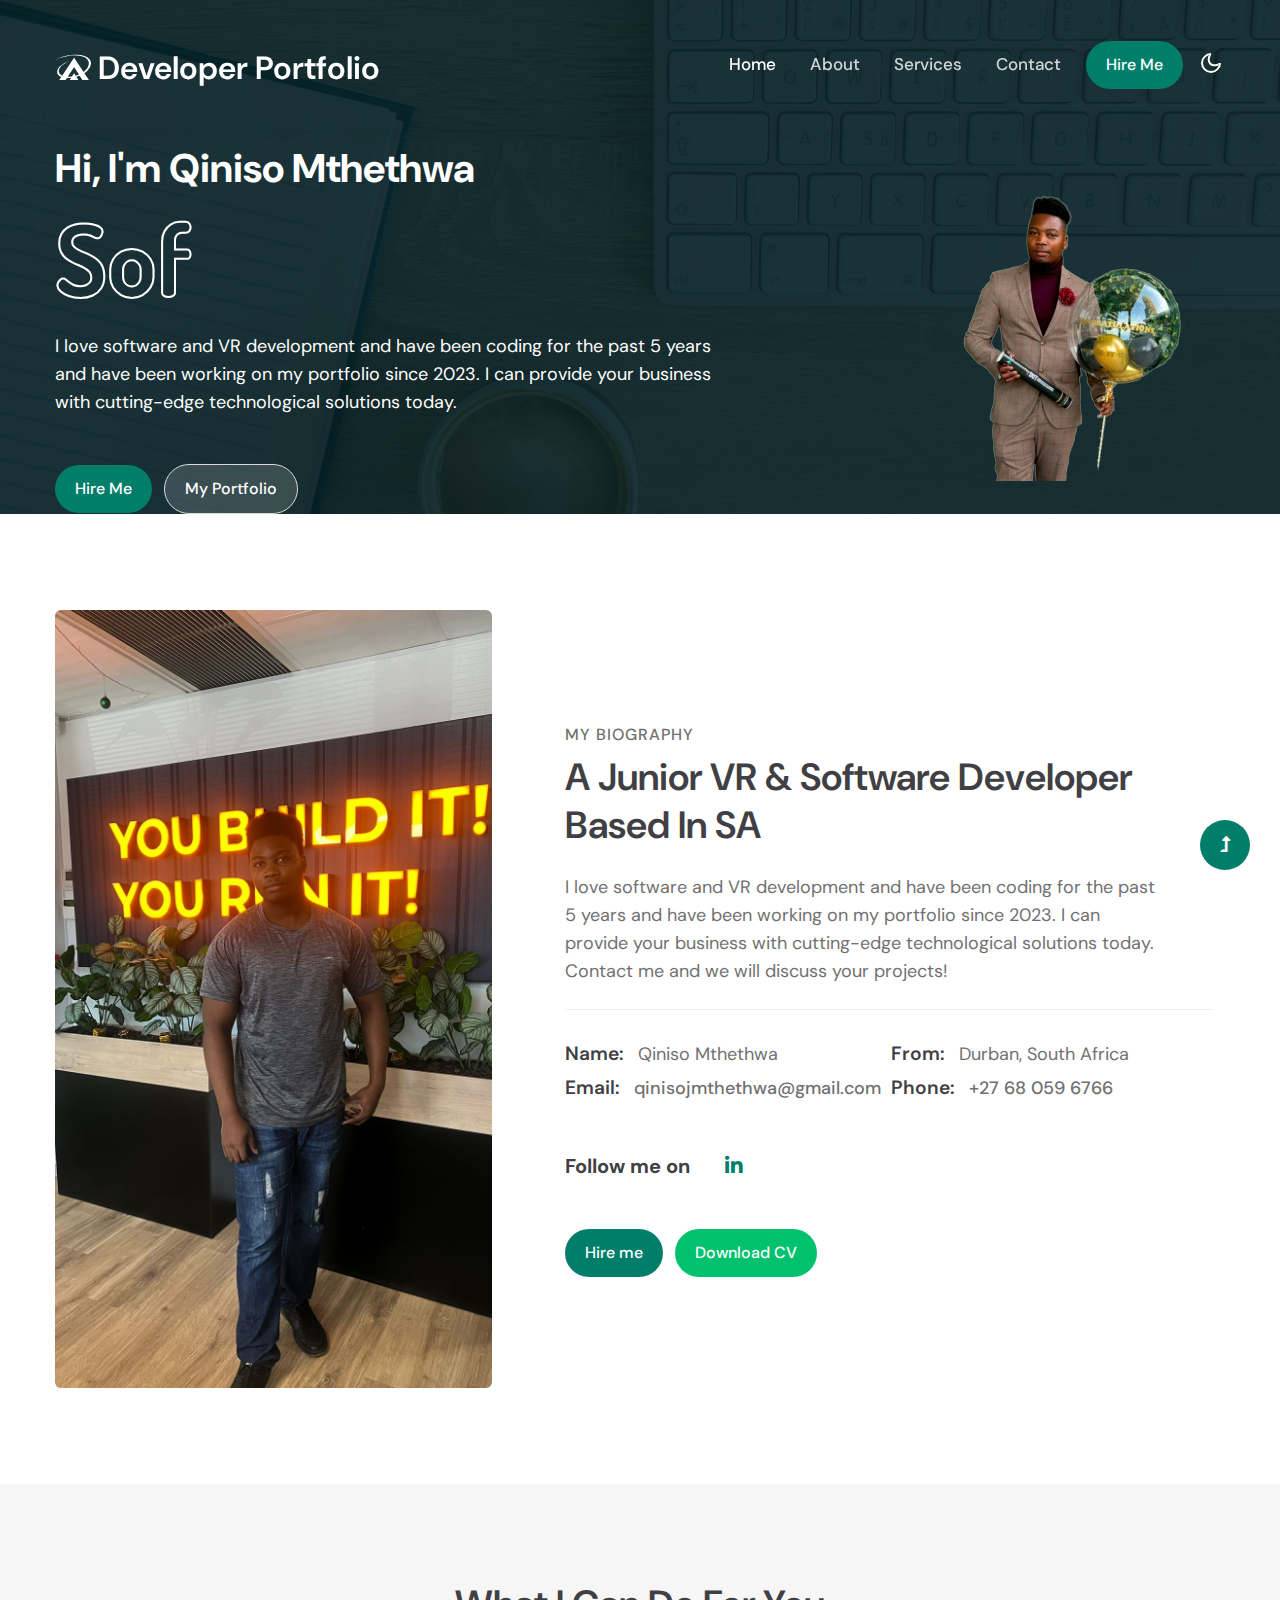
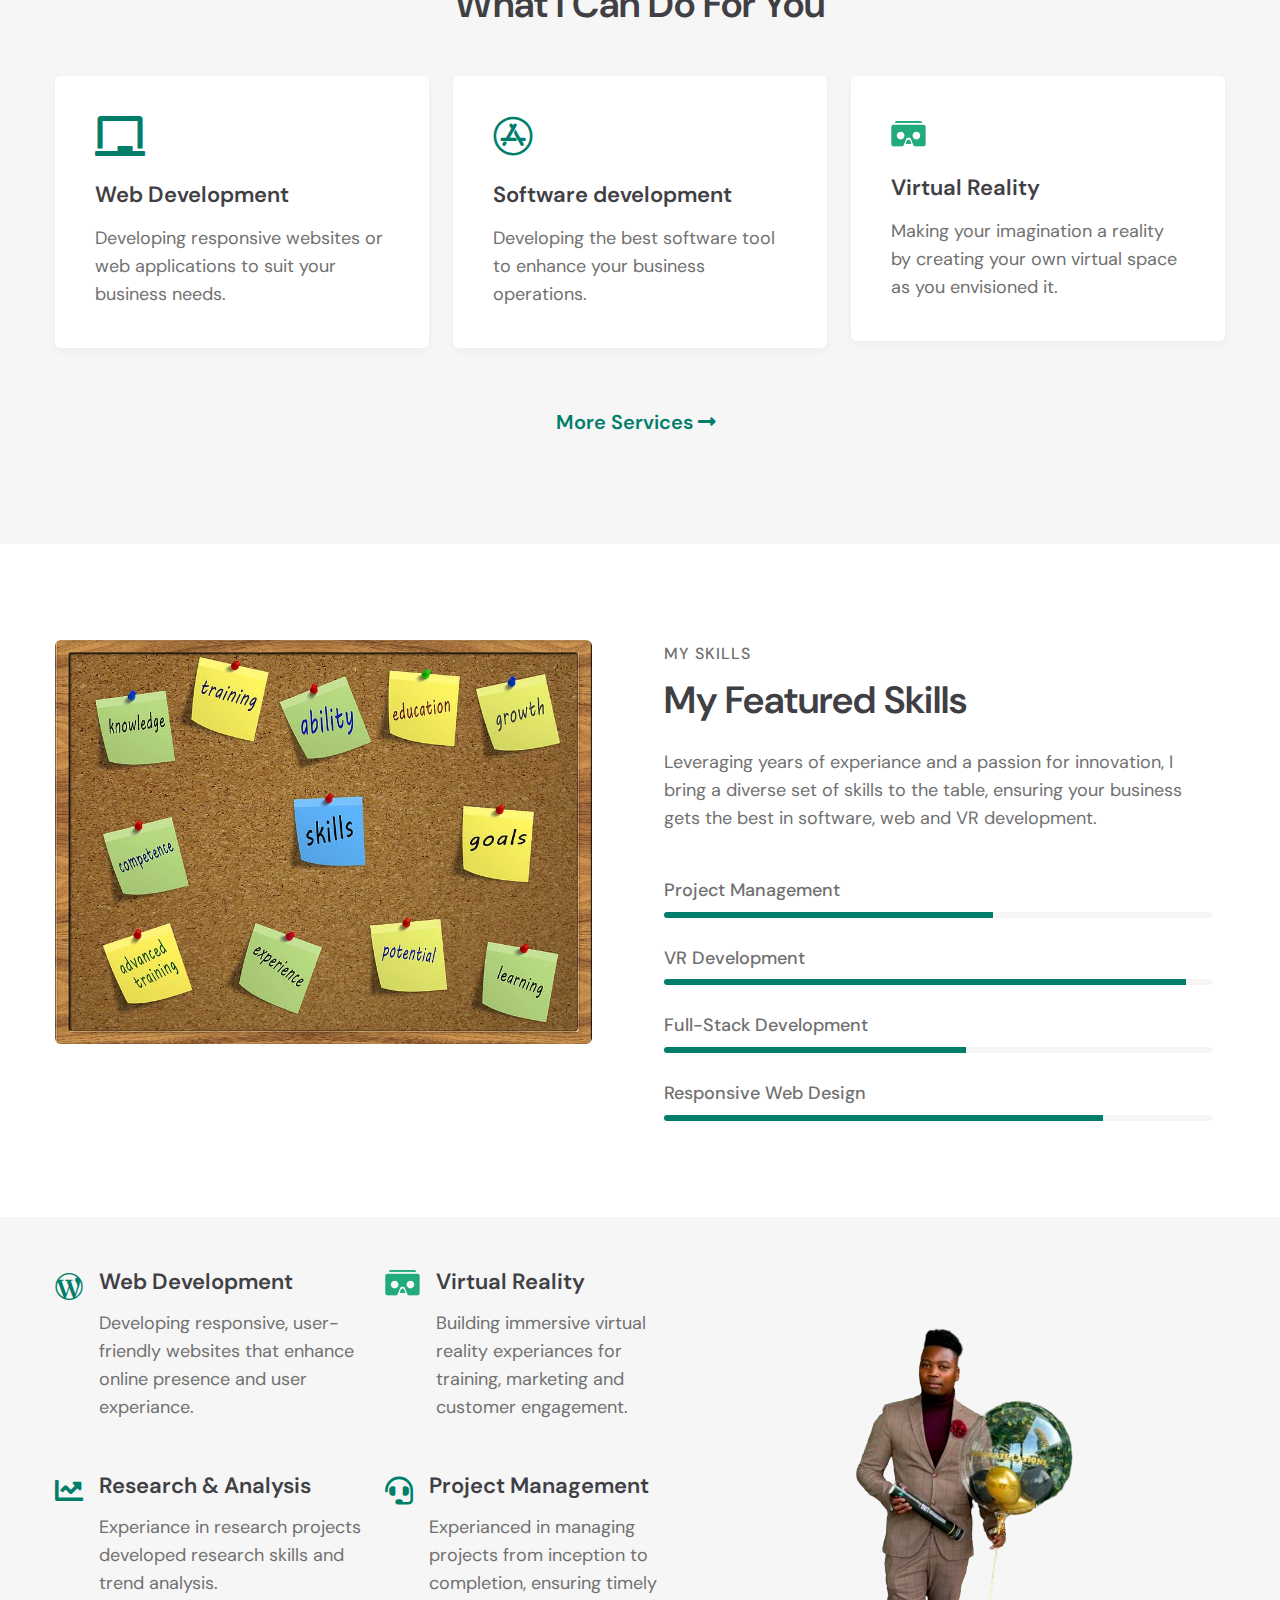
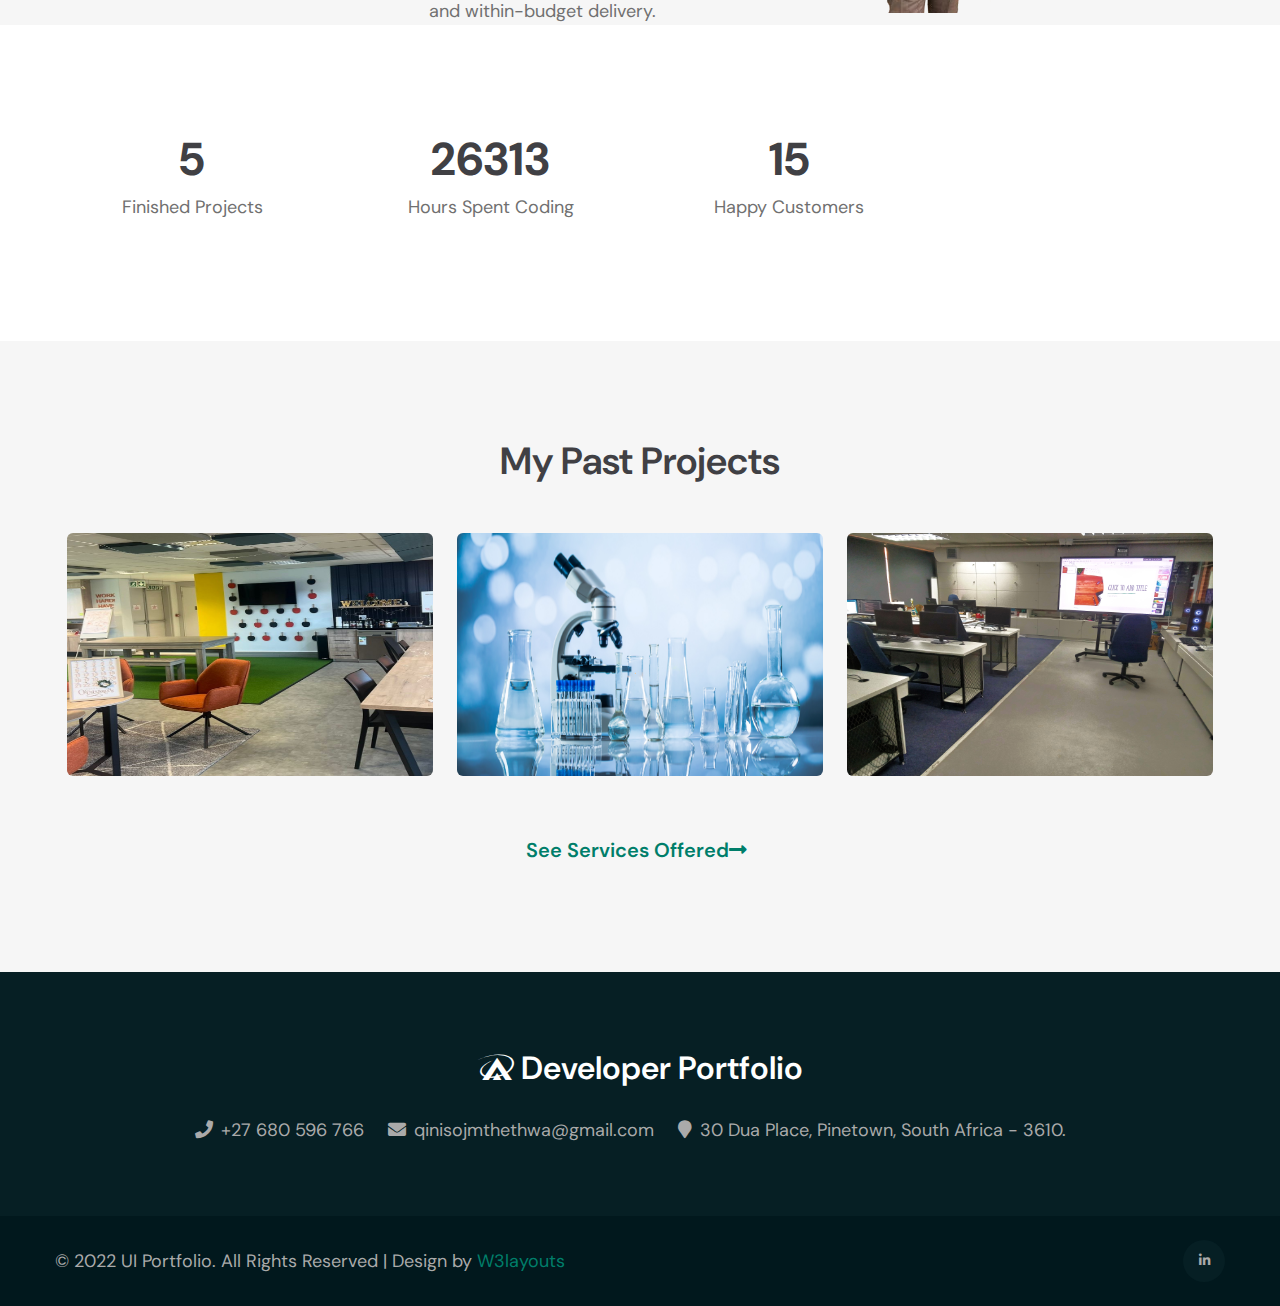
==== commit c9b7defe: "Updated CV" ====
--- a/index.html
+++ b/index.html
@@ -113,7 +113,7 @@
 <div class="col-lg-7 banner-info-grid pt-lg-0 pt-5">
 <h1 class="mb-3">Hi, I'm Qiniso Mthethwa</h1>
 <h3 class="mb-4" style="width: 1000px;"> <span class="typed-text"></span><span class="cursor"> </span> </h3>
-<p>I love software and VR development and have been working on my portfolio since 2023. I can
+<p>I love software and VR development and have been coding for the past 5 years and have been working on my portfolio since 2023. I can
                         provide your business with cutting-edge technological solutions today.</p>
 <a class="btn btn-primary btn-style mt-5 me-2" href="contact.html"> Hire Me </a>
 <a class="btn btn-style transparent-btn mt-5" href="#portfolio"> My Portfolio </a>
@@ -135,7 +135,7 @@
 <div class="col-lg-7 w3l-about-info px-lg-4 align-center">
 <h6 class="w3l-title-small mb-1">My Biography</h6>
 <h3 class="w3l-title-main mb-2">A Junior VR &amp; Software Developer based in SA</h3>
-<p class="my-4 pe-lg-5">I love software and VR development and have been working on my portfolio since 2023. I can provide your business with cutting-edge technological solutions today. Contact me and we will discuss your projects!</p>
+<p class="my-4 pe-lg-5">I love software and VR development and have been coding for the past 5 years and have been working on my portfolio since 2023. I can provide your business with cutting-edge technological solutions today. Contact me and we will discuss your projects!</p>
 <div class="my-info mt-4">
 <div class="single-info"><span>Name:</span>
 <p>Qiniso Mthethwa</p>
@@ -159,7 +159,7 @@
 </ul>
 <div class="w3l-btn">
 <a class="btn btn-style btn-primary mt-lg-5 mt-4 me-md-2" href="contact.html">Hire me</a>
-<a class="btn btn-style btn-secondary mt-lg-5 mt-4" download="CURRICULUM_VITAE_OF_QINISO_MTHETHWA.pdf" href="CURRICULUM_VITAE_OF_QINISO_MTHETHWA.pdf">Download CV</a>
+<a class="btn btn-style btn-secondary mt-lg-5 mt-4" download="CURRICULUM_VITAE_OF_QINISO_MTHETHWA.pdf" href="assets/CURRICULUM_VITAE_OF_QINISO_MTHETHWA.pdf">Download CV</a>
 </div>
 </div>
 </div>
@@ -170,7 +170,7 @@
 <section class="about-section py-5">
 <div class="container py-lg-5 py-md-4 py-2">
 <div class="title-heading-w3 mx-auto text-center mb-sm-5 mb-4">
-<h3 class="w3l-title-main">What I do for you</h3>
+<h3 class="w3l-title-main">What I Can do for you</h3>
 </div>
 <div class="row justify-content-center">
 <div class="col-lg-4 col-md-6">
@@ -179,7 +179,7 @@
 <i class="fas fa-chalkboard"></i>
 </div>
 <div class="about-content">
-<h5 class="mb-3"><a href="#url">Web Development</a></h5>
+<h5 class="mb-3"><a href="services.html">Web Development</a></h5>
 <p>Developing responsive websites or web applications to suit your business needs.</p>
 </div>
 </div>
@@ -190,7 +190,7 @@
 <i class="fab fa-app-store"></i>
 </div>
 <div class="about-content">
-<h5 class="mb-3"><a href="#url"> Software development</a></h5>
+<h5 class="mb-3"><a href="services.html"> Software development</a></h5>
 <p>Developing the best software tool to enhance your business operations.</p>
 </div>
 </div>
@@ -203,7 +203,7 @@
 </img></a>
 </div>
 <div class="about-content">
-<h5 class="mb-3"><a href="#url"> Virtual Reality</a></h5>
+<h5 class="mb-3"><a href="services.html"> Virtual Reality</a></h5>
 <p>Making your imagination a reality by creating your own virtual space as you envisioned it.</p>
 </div>
 </div>
@@ -312,15 +312,15 @@
 <div class="w3l-stats-inner-inf py-lg-4">
 <div class="row stats-con text-center">
 <div class="col-lg-3 col-6 stats_info counter_grid">
-<p class="counter"> 3 </p>
+<p class="counter"> 5 </p>
 <h3>Finished Projects</h3>
 </div>
 <div class="col-lg-3 col-6 stats_info counter_grid">
-<p class="counter"> 5 </p>
-<h3>Working Hours</h3>
+<p class="counter"> 26313 </p>
+<h3>Hours Spent Coding</h3>
 </div>
 <div class="col-lg-3 col-6 stats_info counter_grid mt-lg-0 mt-sm-5 mt-5">
-<p class="counter"> 3 </p>
+<p class="counter"> 15 </p>
 <h3>Happy Customers</h3>
 </div>
 </div>
